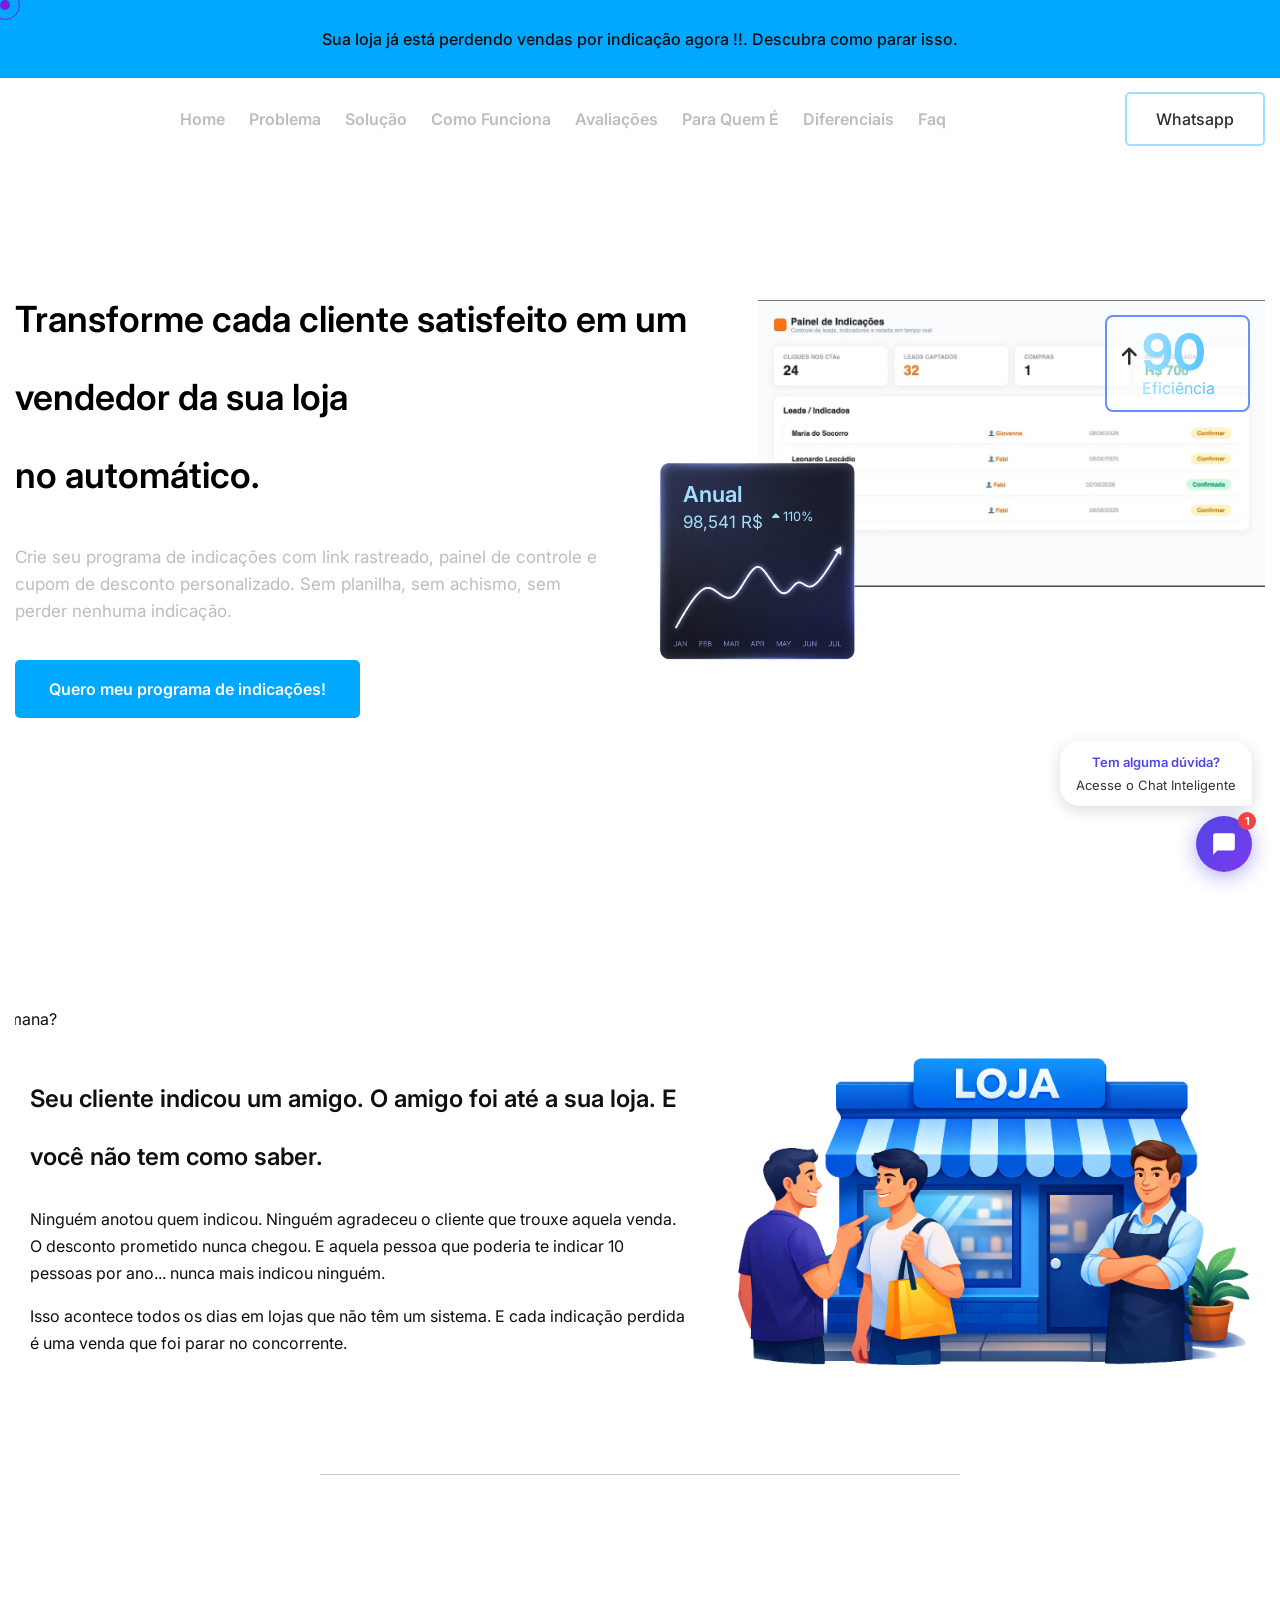
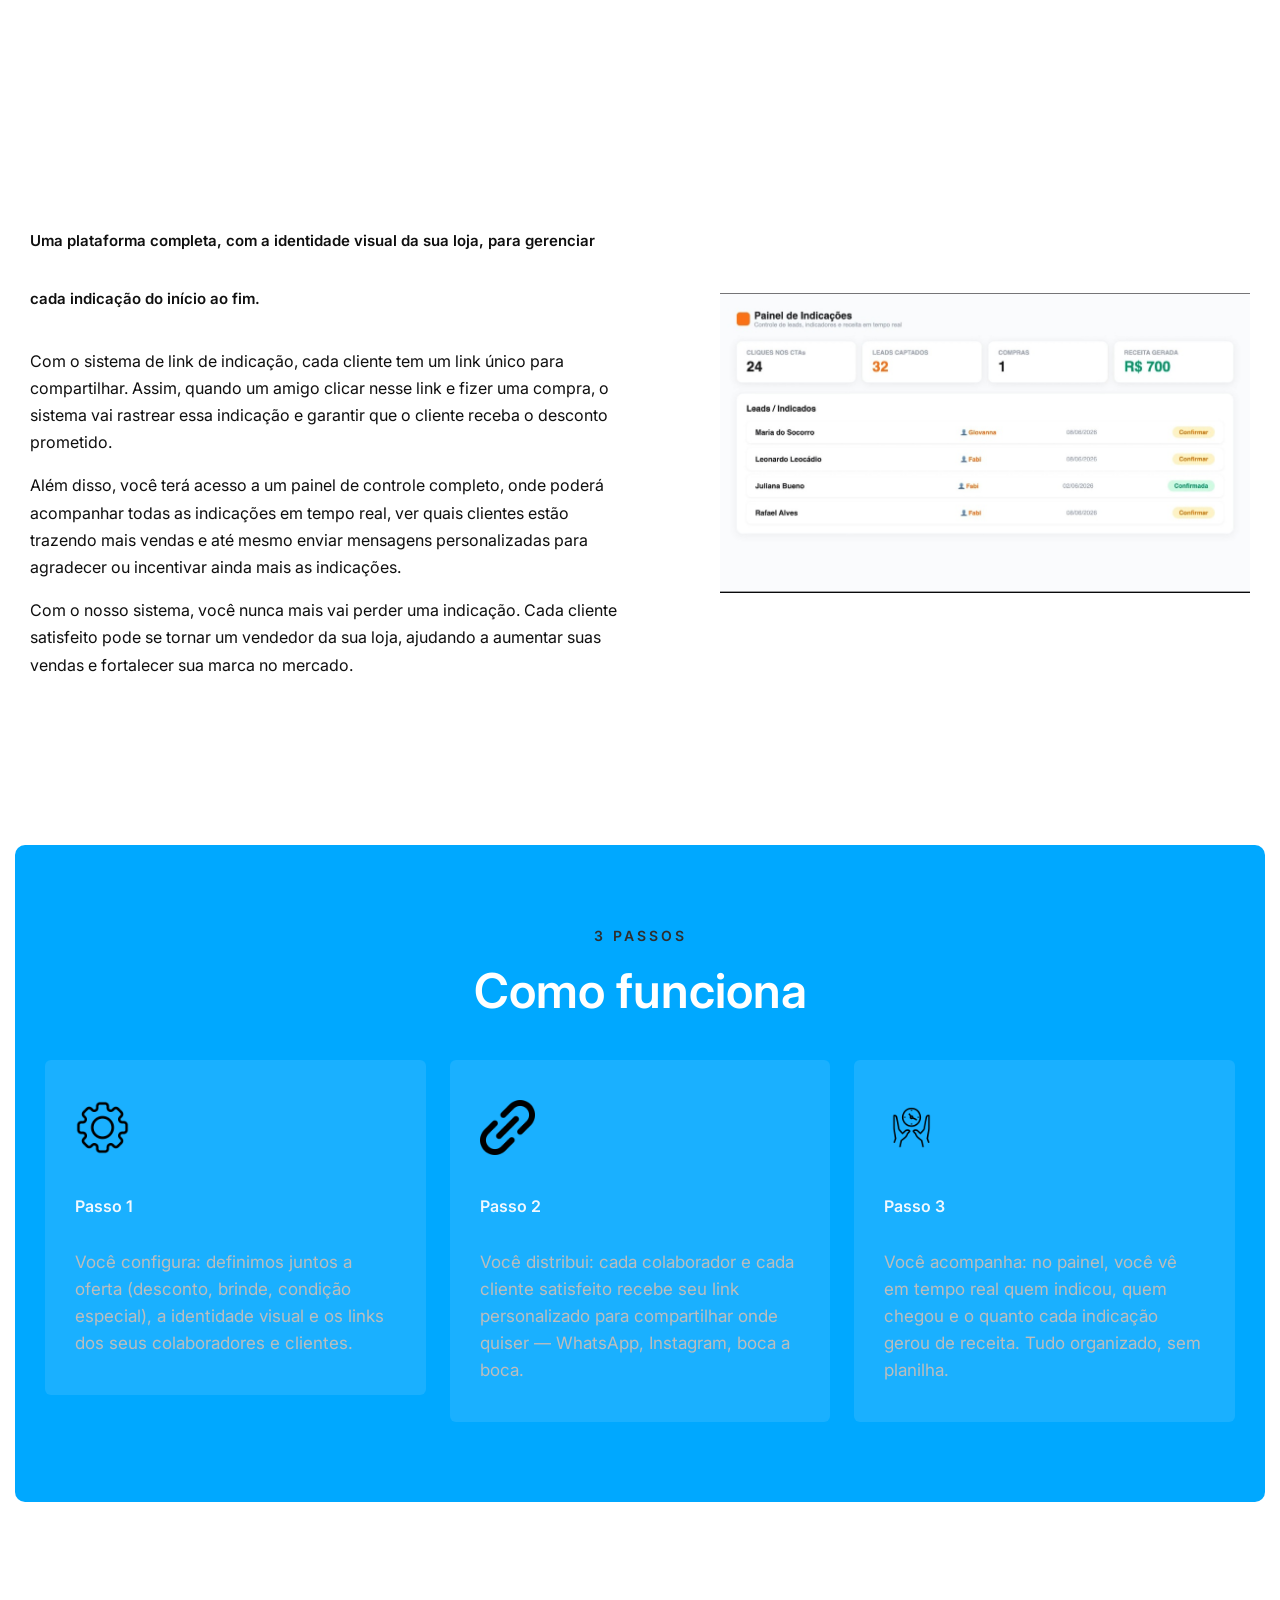
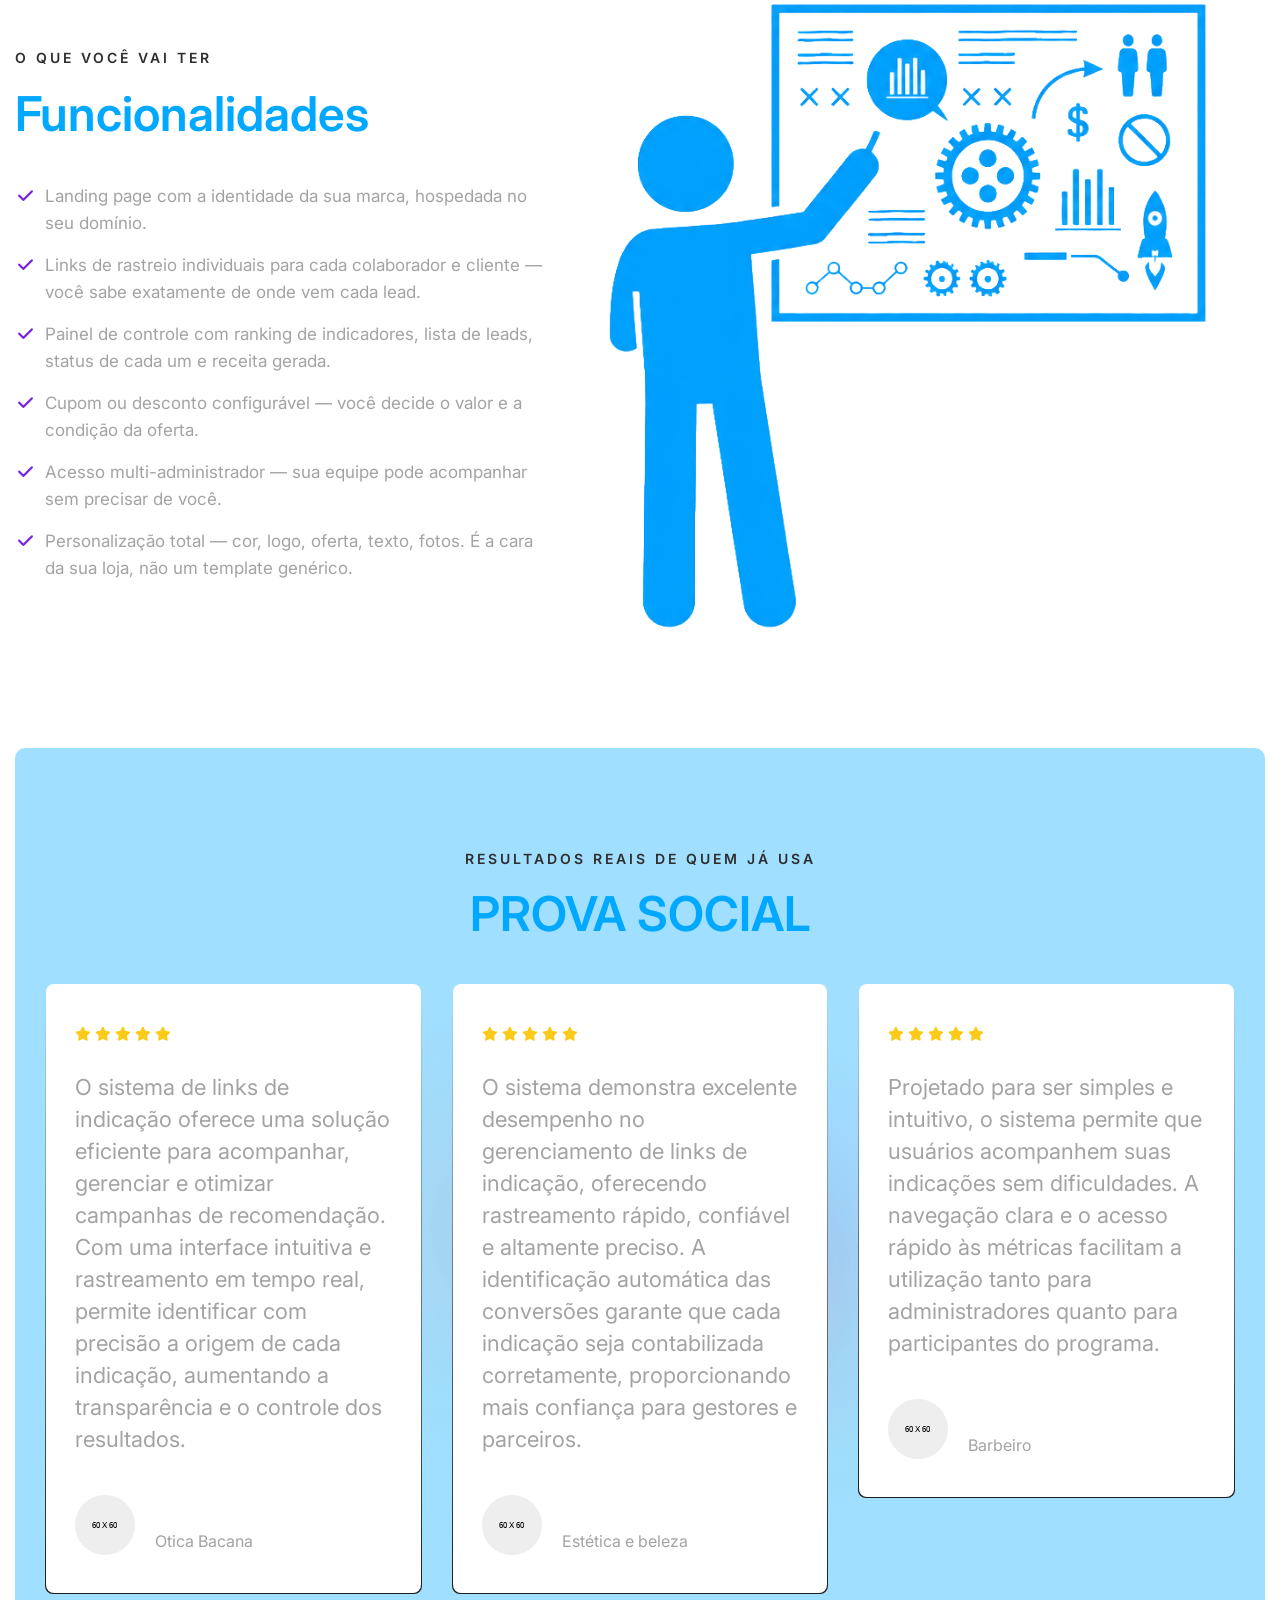
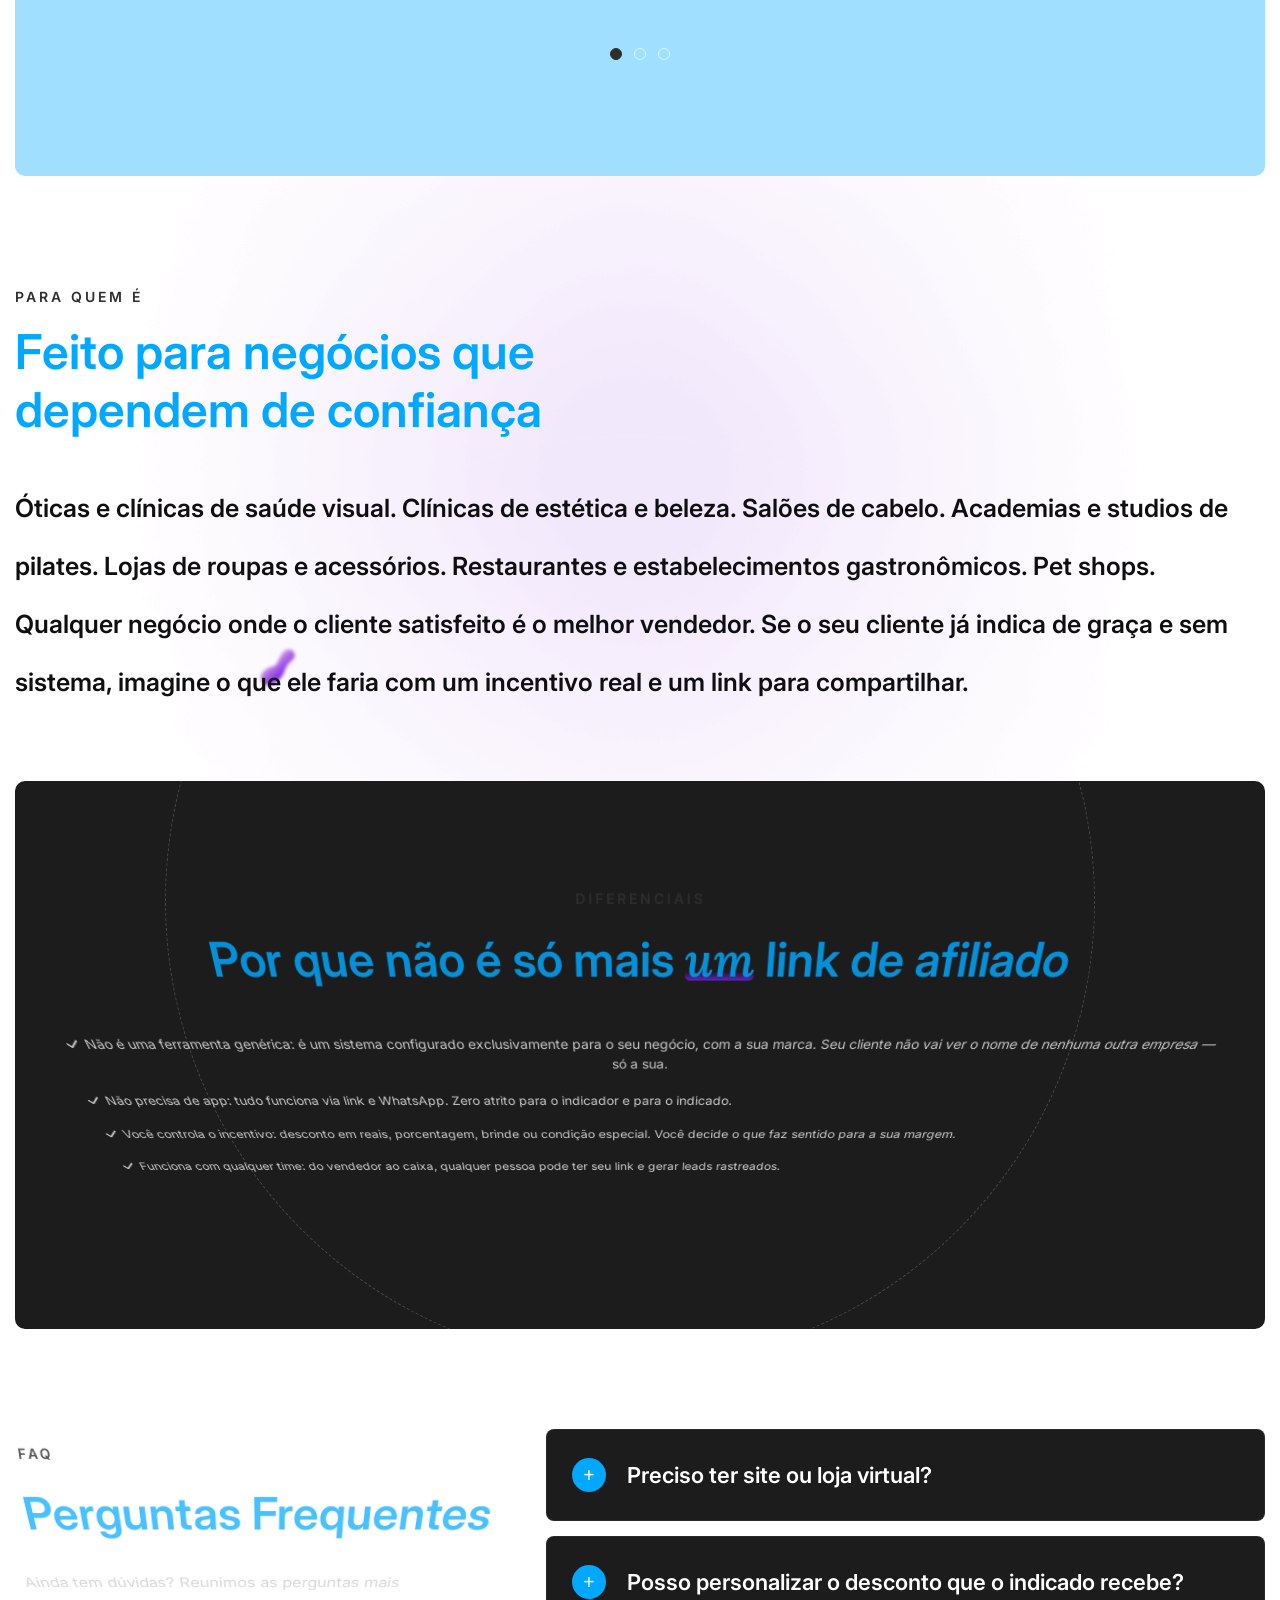
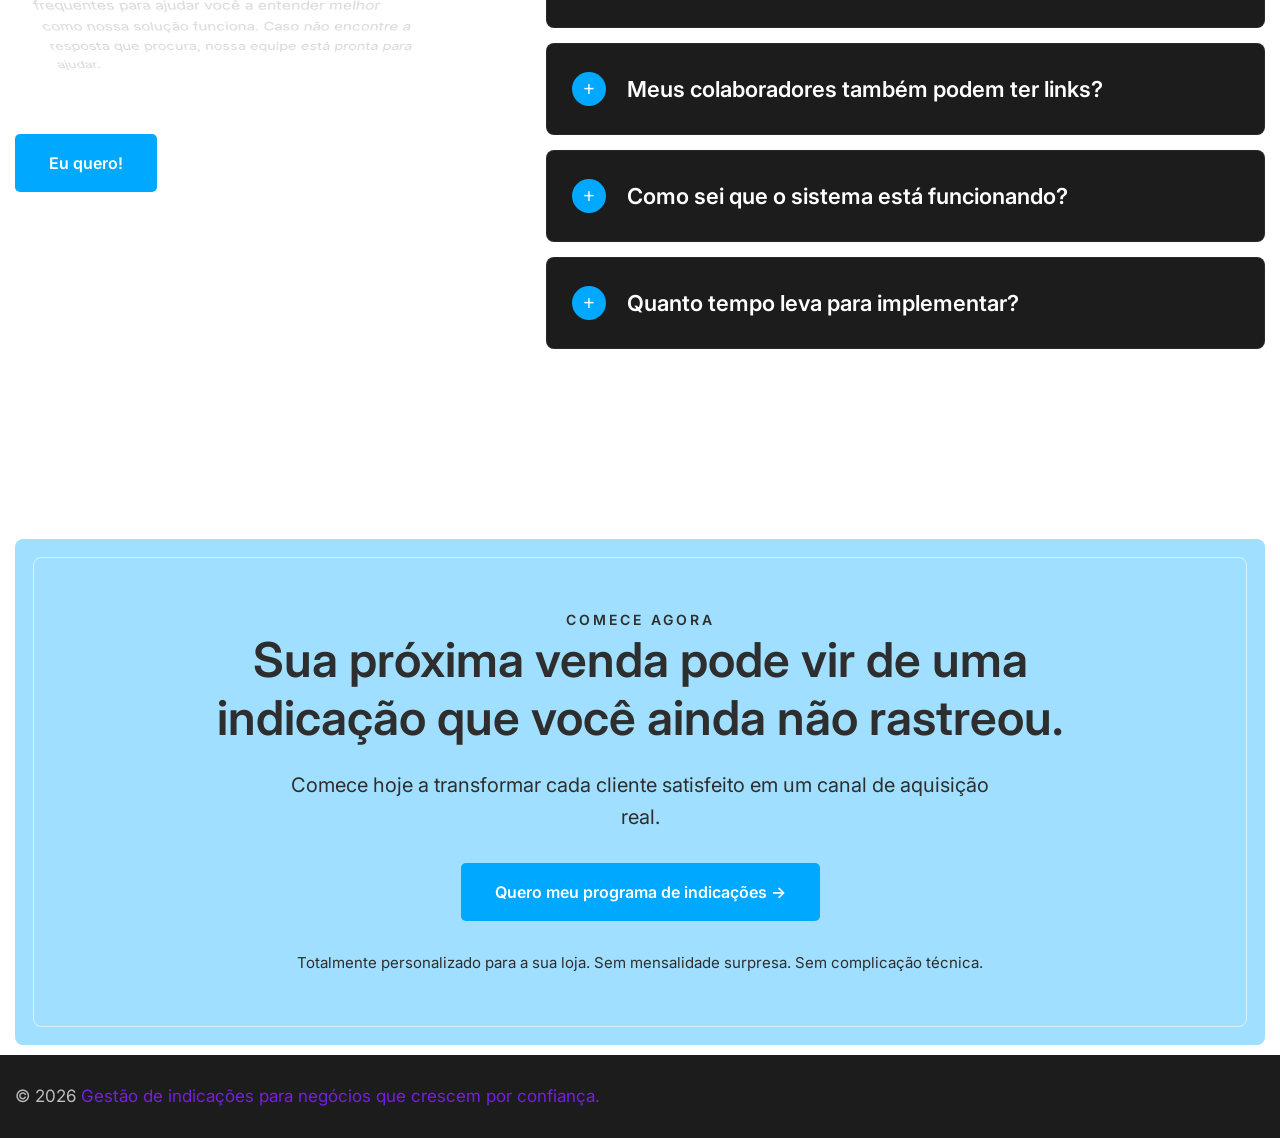
==== index.html @ b270ec52 "ajuste: responsivo" ====
<!DOCTYPE html>
<html lang="pt-br">

<head>
	<meta charset="utf-8">
	<title>LP | Link de indicação</title>
	<!-- Folhas de estilo -->
	<link href="assets/css/bootstrap.css" rel="stylesheet">
	<link href="assets/css/style.css" rel="stylesheet">

	<link href="assets/css/meanmenu.min.css" rel="stylesheet">
	<link href="assets/css/responsive.css" rel="stylesheet">

	<link
		href="https://fonts.googleapis.com/css2?family=Lora:ital,wght@0,400;0,500;0,600;0,700;1,600;1,700&display=swap"
		rel="stylesheet">
	<link href="https://fonts.googleapis.com/css2?family=Inter:wght@300;400;500;600;700;800;900&display=swap"
		rel="stylesheet">



	<!-- Responsivo -->
	<meta http-equiv="X-UA-Compatible" content="IE=edge">
	<meta name="viewport" content="width=device-width, initial-scale=1.0, maximum-scale=1.0, user-scalable=0">
	<link rel="stylesheet" href="assets/css/estilo.css">
	<link rel="stylesheet" href="assets/css/responsivo-custom.css">

</head>

<body>


	<div class="page-wrapper">

		<!-- Cursor -->
		<div class="cursor"></div>
		<div class="cursor-follower"></div>
		<!-- Fim do cursor -->

		<!-- Pre-carregador -->
		<div class="loader-wrap">
			<div class="preloader">
				<div class="preloader-close">x</div>
				<div id="handle-preloader" class="handle-preloader">
					<div class="animation-preloader">
						<div class="txt-loading">
							<span data-text-preloader="L" class="letters-loading">B</span>
							<span data-text-preloader="O" class="letters-loading">E</span>
							<span data-text-preloader="A" class="letters-loading">M</span>
							<span data-text-preloader="D" class="letters-loading">-</span>
							<span data-text-preloader="I" class="letters-loading">V</span>
							<span data-text-preloader="N" class="letters-loading">I</span>
							<span data-text-preloader="G" class="letters-loading">N</span>
							<span data-text-preloader="G" class="letters-loading">D</span>
							<span data-text-preloader="G" class="letters-loading">O</span>
						</div>
					</div>
				</div>
			</div>
		</div>
		<!-- Fim do pre-carregador -->

		<!-- Cabecalho principal -->
		<header class="main-header header-style-one">
			<div class="anuncio">
				<h2>Sua loja já está perdendo vendas por indicação agora !!. Descubra como parar isso.</h2>
			</div>
			<!-- Parte inferior do cabecalho -->
			<div class="header-lower">
				<div class="auto-container">
					<div class="inner-container">
						<div class="d-flex justify-content-between align-items-center flex-wrap">

							<div class="logo-box">
								<div class="logo"><a href="index.html"><img src="" alt="" title=""></a></div>
							</div>

							<div class="nav-outer d-flex flex-wrap">
								<!-- Menu principal -->
								<nav class="main-menu navbar-expand-md">
									<div class="navbar-header">
										<!-- Botao alternador -->
										<button class="navbar-toggler" type="button" data-toggle="collapse"
											data-target="#navbarSupportedContent" aria-controls="navbarSupportedContent"
											aria-expanded="false" aria-label="Toggle navigation">
											<span class="icon-bar"></span>
											<span class="icon-bar"></span>
											<span class="icon-bar"></span>
										</button>
									</div>

									<div class="navbar-collapse collapse clearfix" id="navbarSupportedContent">
										<ul class="navigation clearfix">

											<li><a href="#slider-one">Home</a></li>
											<li><a href="#problema">Problema</a>
											</li>
											<li><a href="#solucao">Solução</a>
											</li>
											<li><a href="#como-funciona">Como funciona</a>

											</li>
											<li><a href="#avaliacoes">Avaliações</a></li>
											<li><a href="#para-quem">Para quem é</a></li>
											<li><a href="#diferenciais">Diferenciais</a></li>
											<li><a href="#faq">Faq</a></li>

										</ul>
									</div>
								</nav>
							</div>

							<!-- Fim do menu principal -->
							<div class="outer-box d-flex align-items-center flex-wrap">




								<!-- Caixa do botao -->
								<div class="main-header_buttons">
									<a href="#" class="template-btn btn-style-two">
										<span class="btn-wrap">
											<span class="text-one">Whatsapp</span>
											<span class="text-two">Whatsapp</span>
										</span>
									</a>

								</div>

								<!-- Alternador da navegacao mobile -->
								<div class="mobile-nav-toggler">
									<svg xmlns="http://www.w3.org/2000/svg" class="icon icon-tabler icon-tabler-menu-2"
										width="24" height="24" viewBox="0 0 24 24" stroke-width="1.5"
										stroke="currentColor" fill="none" stroke-linecap="round"
										stroke-linejoin="round">
										<path stroke="none" d="M0 0h24v24H0z" fill="none" />
										<path d="M4 6l16 0" />
										<path d="M4 12l16 0" />
										<path d="M4 18l16 0" />
									</svg>
								</div>

							</div>

						</div>
					</div>
				</div>
			</div>
			<!-- Fim da parte inferior do cabecalho -->

			<!-- Menu mobile -->
			<div class="mobile-menu">
				<div class="menu-backdrop"></div>
				<div class="close-btn"><span class="icon fa-solid fa-xmark fa-fw"></span></div>

				<nav class="menu-box">
					<div class="nav-logo"><a href="index.html"><img src="assets/images/mobile-logo.svg" alt=""
								title=""></a></div>
					<div class="menu-outer">
						<!-- O menu sera inserido automaticamente via JavaScript / Mesmo menu do cabecalho -->
					</div>
				</nav>
			</div>
			<!-- Fim do menu mobile -->

		</header>
		<!-- Fim do cabecalho principal -->

		
		<!-- Slider um -->
		<section id="slider-one" class="slider-one">
			<div class="background-fundo">


				<div class="main-slider swiper-container">
					<div class="swiper-wrapper">
						<!-- Slide -->
						<div class="swiper-slide">

							<div class="auto-container">
								<div class="row clearfix">
									<!-- Coluna de conteudo -->
									<div class="slider-one_content col-lg-7 col-md-12 col-sm-12">
										<div class="slider-one_content-inner">

											<h1 class="slider-one_heading">Transforme cada cliente satisfeito em um
												vendedor da sua loja <br>no automático.</h1>
											<div class="slider-one_text">Crie seu programa de indicações com link
												rastreado, painel de controle e cupom de desconto personalizado.
												Sem planilha, sem achismo, sem perder nenhuma indicação.</div>
											<div class="slider-one_button d-flex align-items-center flex-wrap">
												<a href="about.html" class="template-btn btn-style-one">
													<span class="btn-wrap">
														<span class="text-one">Quero meu programa de indicações!</span>
														<span class="text-two">Quero meu programa de indicações!</span>
													</span>
												</a>

											</div>
										</div>
									</div>
									<!-- Coluna de imagem -->
									<div class="slider-one_image-column col-lg-5 col-md-12 col-sm-12">

										<div class="slider-one_image-outer">

											<!-- Percentual do slider um -->
											<div class="slider-one_percentage">
												<i class="fa-solid fa-arrow-up fa-fw"></i>
												<div class="slider-one_percent">90<sub>%</sub></div>
												<div class="slider-one_percentage-text">Eficiência</div>
											</div>
											<div class="slider-one_graph">
												<div class="slider-one_graph-title">Anual <span>98,541 R$ <sup><i
																class="fa-solid fa-caret-up fa-fw"></i>110%</sup></span>
												</div>
												<img class="img-hero" src="assets/images/main-slider/grafico.png"
													alt="" />
											</div>
											<div class="slider-one_image">
												<img src="assets/images/dashboard2.jpg" alt="" />
											</div>
										</div>
									</div>
								</div>

							</div>
						</div>

					</div>
		</section>
		<!-- Fim da secao principal do slider -->

		<!-- Servicos um -->

		<section id="problema" class="problema">
			<header class="problema-header">
				<h2>O problema</h2>
				<p>Você sabe quantas indicações sua loja perdeu essa semana?</p>
			</header>
			<div class="problema-all">
				<div class="cont-problema">
					<h2>Seu cliente indicou um amigo. O amigo foi até a sua loja. E você não tem como saber.</h2>
					<p>Ninguém anotou quem indicou. Ninguém agradeceu o cliente que trouxe aquela venda. O desconto
						prometido nunca chegou. E aquela pessoa que poderia te indicar 10 pessoas por ano... nunca
						mais indicou ninguém.</p>
					<p>Isso acontece todos os dias em lojas que não têm um sistema. E cada indicação perdida é uma
						venda que foi parar no concorrente.</p>
				</div>

				<img class="icon-loja" src="assets/images/icon-loja-problema.png" alt="">
			</div>


		</section>

		<!-- Fim de servicos um -->
		<div class="linha-conteiner">
			<hr class="linha">
		</div>
		<!-- Sobre um -->
		<section id="solucao" class="solucao">
			<header class="solucao-header">
				<h2>A Solução</h2>
				<p>Apresetando o sistema de link de indicação</p>
			</header>
			<div class="solucao-all">

				<div class="cont-solucao">
					<h2>Uma plataforma completa, com a identidade visual da sua loja, para gerenciar cada indicação do
						início ao fim.</h2>

					<p>Com o sistema de link de indicação, cada cliente tem um link único para compartilhar. Assim,
						quando um amigo clicar nesse link e fizer uma compra, o sistema vai rastrear essa indicação e
						garantir que o cliente receba o desconto prometido.</p>
					<p>Além disso, você terá acesso a um painel de controle completo, onde poderá acompanhar todas as
						indicações em tempo real, ver quais clientes estão trazendo mais vendas e até mesmo enviar
						mensagens personalizadas para agradecer ou incentivar ainda mais as indicações.</p>
					<p>Com o nosso sistema, você nunca mais vai perder uma indicação. Cada cliente satisfeito pode se
						tornar um vendedor da sua loja, ajudando a aumentar suas vendas e fortalecer sua marca no
						mercado.</p>


				</div>


				<img class="img-soluc" src="assets/images/dashboard2.jpg" alt="">
			</div>
		</section>
		<!-- Fim de sobre um -->

		<!-- Escolha um -->


		<section id="como-funciona" class="choose-one">
			<div class="auto-container">
				<div class="inner-container">
					<!-- Titulo da secao -->
					<div class="sec-title light centered">
						<div class="sec-title_title">3 passos</div>
						<h2 class="sec-title_heading">Como funciona</h2>
					</div>
					<div class="row clearfix">

						<!-- Bloco de contador um -->
						<div class="counter-block_one col-lg-4 col-md-6 col-sm-12">
							<div class="counter-block_one-inner wow fadeInLeft" data-wow-delay="0ms"
								data-wow-duration="1500ms">
								<div class="counter-block_one-icon fa-brands fa-instagram fa-fw"><img
										src="assets/images/config.png" alt=""></div>
								<div class="counter-block_one-count">
									<h2>Passo 1</h2>
								</div>
								<div class="counter-block_one-text">Você configura: definimos juntos a oferta (desconto,
									brinde, condição especial), a identidade visual e os links dos seus colaboradores e
									clientes.</div>
							</div>
						</div>

						<!-- Bloco de contador um -->
						<div class="counter-block_one col-lg-4 col-md-6 col-sm-12">
							<div class="counter-block_one-inner wow fadeInLeft" data-wow-delay="150ms"
								data-wow-duration="1500ms">
								<div class="counter-block_one-icon fa-brands fa-instagram fa-fw"><img
										src="assets/images/link.png" alt=""></div>
								<div class="counter-block_one-count">
									<h2>Passo 2</h2>
								</div>
								<div class="counter-block_one-text">Você distribui: cada colaborador e cada cliente
									satisfeito recebe seu link personalizado para compartilhar onde quiser — WhatsApp,
									Instagram, boca a boca.</div>
							</div>
						</div>

						<!-- Bloco de contador um -->
						<div class="counter-block_one col-lg-4 col-md-6 col-sm-12">
							<div class="counter-block_one-inner wow fadeInLeft" data-wow-delay="300ms"
								data-wow-duration="1500ms">
								<div class="counter-block_one-icon fa-brands fa-instagram fa-fw"><img
										src="assets/images/clock.png" alt=""></div>
								<div class="counter-block_one-count">
									<h2>Passo 3</h2>
								</div>
								<div class="counter-block_one-text">Você acompanha: no painel, você vê em
									tempo real quem indicou, quem chegou e o quanto cada indicação gerou de receita.
									Tudo organizado, sem planilha.
								</div>
							</div>
						</div>

					</div>
				</div>
			</div>
		</section>
		<!-- Fim de escolha um -->

		<!-- Resposta um -->
		<section class="answer-one">
			<div class="auto-container">
				<div class="row clearfix">

					<!-- Coluna de abas -->
					<div class="answer-one_title-column col-lg-5 col-md-12 col-sm-12">
						<div class="answer-one_title-outer">
							<!-- Titulo da secao -->
							<div class="sec-title title-anim">
								<div class="sec-title_title">O que você vai ter</div>
								<h2 class="sec-title_heading">Funcionalidades</h2>
							</div>
							<ul class="answer-one_list">
								<li><i class="fa-solid fa-check fa-fw"></i>Landing page com a identidade da sua marca,
									hospedada no seu domínio.</li>
								<li><i class="fa-solid fa-check fa-fw"></i>Links de rastreio individuais para cada
									colaborador e cliente — você sabe exatamente de onde vem cada lead.
								</li>
								<li><i class="fa-solid fa-check fa-fw"></i>Painel de controle com ranking de
									indicadores, lista de leads, status de cada um e receita gerada.</li>
								<li><i class="fa-solid fa-check fa-fw"></i>Cupom ou desconto configurável — você decide
									o valor e a condição da oferta.</li>
								<li><i class="fa-solid fa-check fa-fw"></i>Acesso multi-administrador — sua equipe pode
									acompanhar sem precisar de você.</li>
								<li><i class="fa-solid fa-check fa-fw"></i>Personalização total — cor, logo, oferta,
									texto, fotos. É a cara da sua loja, não um template genérico.
								</li>
							</ul>

						</div>
					</div>

					<!-- Coluna de abas -->
					<div class="answer-one_content-column col-lg-7 col-md-12 col-sm-12">
						<div class="answer-one_content-outer">

							<div class="answer-one_image">
								<img src="assets/images/funcionalidades.png" alt="" />
							</div>
						</div>
					</div>

				</div>

			</div>


		</section>
		<!-- Fim de resposta um -->

		<!-- Depoimento um -->
		<section id="avaliacoes" class="testimonial-one">
			<div class="auto-container">
				<div class="inner-container"
					style="background-image:url(assets/images/background/testimonial-one_bg.png)">
					<!-- Titulo da secao -->
					<div class="sec-title centered">
						<div class="sec-title_title">Resultados reais de quem já usa</div>
						<h2 class="sec-title_heading">PROVA SOCIAL</span></h2>
					</div>
					<div class="three-item_carousel swiper-container">
						<div class="swiper-wrapper">

							<!-- Slide -->
							<div class="swiper-slide">
								<!-- Bloco de depoimento um -->
								<div class="testimonial-block_one">
									<div class="testimonial-block_one-inner">
										<div class="testimonial-block_one-rating">
											<span class="fa fa-star"></span>
											<span class="fa fa-star"></span>
											<span class="fa fa-star"></span>
											<span class="fa fa-star"></span>
											<span class="fa fa-star"></span>
										</div>
										<div class="testimonial-block_one-text">O sistema de links de indicação oferece
											uma solução eficiente para acompanhar, gerenciar e otimizar campanhas de
											recomendação. Com uma interface intuitiva e rastreamento em tempo real,
											permite identificar com precisão a origem de cada indicação, aumentando a
											transparência e o controle dos resultados.</div>
										<div class="testimonial-block_one-author_box">
											<div class="testimonial-block_one-author-image">
												<img src="assets/images/resource/author-2.png" alt="" />
											</div>
											Laura M. <span>Otica Bacana</span>
										</div>
									</div>
								</div>
							</div>

							<!-- Slide -->
							<div class="swiper-slide">
								<!-- Bloco de depoimento um -->
								<div class="testimonial-block_one">
									<div class="testimonial-block_one-inner">
										<div class="testimonial-block_one-rating">
											<span class="fa fa-star"></span>
											<span class="fa fa-star"></span>
											<span class="fa fa-star"></span>
											<span class="fa fa-star"></span>
											<span class="fa fa-star"></span>
										</div>
										<div class="testimonial-block_one-text">O sistema demonstra excelente desempenho
											no gerenciamento de links de indicação, oferecendo rastreamento rápido,
											confiável e altamente preciso. A identificação automática das conversões
											garante que cada indicação seja contabilizada corretamente, proporcionando
											mais confiança para gestores e parceiros.</div>
										<div class="testimonial-block_one-author_box">
											<div class="testimonial-block_one-author-image">
												<img src="assets/images/resource/author-3.png" alt="" />
											</div>
											Mirian Silva<span>Estética e beleza</span>
										</div>
									</div>
								</div>
							</div>

							<!-- Slide -->
							<div class="swiper-slide">
								<!-- Bloco de depoimento um -->
								<div class="testimonial-block_one">
									<div class="testimonial-block_one-inner">
										<div class="testimonial-block_one-rating">
											<span class="fa fa-star"></span>
											<span class="fa fa-star"></span>
											<span class="fa fa-star"></span>
											<span class="fa fa-star"></span>
											<span class="fa fa-star"></span>
										</div>
										<div class="testimonial-block_one-text">Projetado para ser simples e intuitivo,
											o sistema permite que usuários acompanhem suas indicações sem dificuldades.
											A navegação clara e o acesso rápido às métricas facilitam a utilização tanto
											para administradores quanto para participantes do programa.</div>
										<div class="testimonial-block_one-author_box">
											<div class="testimonial-block_one-author-image">
												<img src="assets/images/resource/author-4.png" alt="" />
											</div>
											Arthur S. <span>Barbeiro</span>
										</div>
									</div>
								</div>
							</div>

						</div>

						<!-- Se precisarmos de paginacao -->
						<div class="three-item_carousel-pagination"></div>

					</div>

				</div>
			</div>
		</section>
		<!-- Fim de depoimento um -->

		<!-- Etapas um -->
		<section id="para-quem" class="steps-one">
			<div class="steps-one_bg" style="background-image:url(assets/images/background/step-1_bg.png)"></div>
			<div class="steps-one_icon" style="background-image:url(assets/images/icons/step.png)"></div>
			<div class="auto-container">
				<div class="inner-container">
					<div class="circle-layer"></div>
					<div class="dots-layer">
						<span class="dot-one"></span>
						<span class="dot-two"></span>
					</div>

					<!-- Titulo da secao -->
					<div class="sec-title">
						<div class="sec-title_title">PARA QUEM É</div>
						<h2 class="sec-title_heading">Feito para negócios que <br>dependem de confiança</h2>
					</div>

					<div class="conteudo-steps">
						<h2>Óticas e clínicas de saúde visual. Clínicas de estética e beleza. Salões de cabelo.
							Academias e studios de pilates. Lojas de roupas e acessórios. Restaurantes e
							estabelecimentos gastronômicos. Pet shops. Qualquer negócio onde o cliente satisfeito é o
							melhor vendedor.

							Se o seu cliente já indica de graça e sem sistema, imagine o que ele faria com um incentivo
							real e um link para compartilhar.
						</h2>
					</div>


				</div>
			</div>
		</section>
		<!-- Fim de etapas um -->

		<!-- Precos um -->
		<section id="diferenciais" class="price-one">

			<div class="auto-container">
				<div class="inner-container">
					<!-- Titulo da secao -->
					<div class="sec-title title-anim centered">
						<div class="sec-title_title">Diferenciais</div>
						<h2 class="sec-title_heading">Por que não é só mais <span>um</span> link de afiliado</h2>

						<ul class="lista-price">
							<li><i class="fa-solid fa-check fa-fw"></i> Não é uma ferramenta genérica: é um sistema
								configurado exclusivamente para o seu negócio, com a sua marca. Seu cliente não vai ver
								o nome de nenhuma outra empresa — só a sua.</li>
							<li><i class="fa-solid fa-check fa-fw"></i> Não precisa de app: tudo funciona via link e
								WhatsApp. Zero atrito para o indicador e para o indicado.</li>
							<li><i class="fa-solid fa-check fa-fw"></i> Você controla o incentivo: desconto em reais,
								porcentagem, brinde ou condição especial. Você decide o que faz sentido para a sua
								margem.</li>
							<li><i class="fa-solid fa-check fa-fw"></i> Funciona com qualquer time: do vendedor ao
								caixa, qualquer pessoa pode ter seu link e gerar leads rastreados.</li>
						</ul>
					</div>
					<div class="pricing-tabs tabs-box">



					</div>
				</div>
			</div>
		</section>
		<!-- Fim de precos um -->

		<!-- FAQ um -->
		<section id="faq" class="faq-one">

			<div class="auto-container">
				<div class="row clearfix">

					<!-- Coluna de abas -->
					<div class="faq-one_title-column col-lg-5 col-md-12 col-sm-12">
						<div class="faq-one_title-outer">
							<!-- Titulo da secao -->
							<div class="sec-title title-anim">
								<div class="sec-title_title">faq</div>
								<h2 class="sec-title_heading">Perguntas Frequentes</h2>
								<div class="sec-title_text">Ainda tem dúvidas?
									Reunimos as perguntas mais frequentes para ajudar você a entender melhor como nossa
									solução funciona. Caso não encontre a resposta que procura, nossa equipe está pronta
									para ajudar.</div>
							</div>
							<div class="faq-one_button">
								<a href="contact.html" class="template-btn btn-style-one">
									<span class="btn-wrap">
										<span class="text-one">Eu quero!</span>
										<span class="text-two">Eu quero!</span>
									</span>
								</a>
							</div>
						</div>
					</div>

					<!-- Coluna do acordeao -->
					<div class="faq-one_accordian-column col-lg-7 col-md-12 col-sm-12">
						<div class="faq-one_accordian-outer">

							<!-- Caixa do acordeao -->
							<ul class="accordion-box_two">

								<!-- Bloco -->
								<li class="accordion block">
									<div class="acc-btn">
										<div class="icon-outer"><span
												class="icon icon-plus fa-solid fa-plus fa-fw"></span></div>Preciso ter
										site ou loja virtual?
									</div>
									<div class="acc-content">
										<div class="content">
											<div class="text">Não. A plataforma funciona de forma independente, com uma
												página exclusiva para o seu programa de indicações.</div>
										</div>
									</div>
								</li>

								<!-- Bloco -->
								<li class="accordion block">
									<div class="acc-btn">
										<div class="icon-outer"><span
												class="icon icon-plus fa-solid fa-plus fa-fw"></span></div>Posso
										personalizar o desconto que o indicado recebe?
									</div>
									<div class="acc-content">
										<div class="content">
											<div class="text">Sim. Você define o valor, a condição e quando o desconto é
												válido.</div>
										</div>
									</div>
								</li>

								<!-- Bloco -->
								<li class="accordion block">
									<div class="acc-btn">
										<div class="icon-outer"><span
												class="icon icon-plus fa-solid fa-plus fa-fw"></span></div>Meus
										colaboradores também podem ter links?
									</div>
									<div class="acc-content">
										<div class="content">
											<div class="text">Sim. Você pode criar links separados para clientes e para
												cada membro da equipe, monitorando quem gera mais resultado.</div>
										</div>
									</div>
								</li>

								<li class="accordion block">
									<div class="acc-btn">
										<div class="icon-outer"><span
												class="icon icon-plus fa-solid fa-plus fa-fw"></span></div>Como sei que
										o sistema está funcionando?
									</div>
									<div class="acc-content">
										<div class="content">
											<div class="text">Você acompanha em tempo real pelo painel: visualizações,
												leads captados, conversões e receita atribuída a cada indicação.
											</div>
										</div>
									</div>
								</li>

								<li class="accordion block">
									<div class="acc-btn">
										<div class="icon-outer"><span
												class="icon icon-plus fa-solid fa-plus fa-fw"></span></div>Quanto tempo
										leva para implementar?
									</div>
									<div class="acc-content">
										<div class="content">
											<div class="text">A configuração inicial leva entre 1 e 3 dias úteis. Após
												isso, o sistema está rodando.

											</div>
										</div>
									</div>
								</li>



							</ul>

						</div>
					</div>

				</div>
			</div>
		</section>
		<!-- Fim de FAQ um -->

		<!-- CTA final -->
		<section class="cta-final">
			<div class="auto-container">
				<div class="cta-final_inner">
					<div class="sec-title centered">
						<div class="sec-title_title">Comece agora</div>
						<h2 class="sec-title_heading">Sua pr&oacute;xima venda pode vir de uma indica&ccedil;&atilde;o
							que voc&ecirc; ainda n&atilde;o rastreou.</h2>
						<div class="cta-final_text">Comece hoje a transformar cada cliente satisfeito em um canal de
							aquisi&ccedil;&atilde;o real.</div>
					</div>
					<a href="contact.html" class="template-btn btn-style-one">
						<span class="btn-wrap">
							<span class="text-one">Quero meu programa de indica&ccedil;&otilde;es &rarr;</span>
							<span class="text-two">Quero meu programa de indica&ccedil;&otilde;es &rarr;</span>
						</span>
					</a>
					<div class="cta-final_micro">Totalmente personalizado para a sua loja. Sem mensalidade surpresa. Sem
						complica&ccedil;&atilde;o t&eacute;cnica.</div>
				</div>
			</div>
		</section>
		<!-- Fim da CTA final -->


		<!-- Rodape principal -->
		<footer class="main-footer">

			<div class="footer-bottom">
				<div class="auto-container">
					<div class="inner-container d-flex justify-content-between align-items-center flex-wrap">

						<div class="footer-copyright">&copy; 2026 <a href="index.html">Gestão de indicações para
								negócios que crescem por confiança.</a>
						</div>


					</div>
				</div>
			</div>
		</footer>


	</div>
	<!-- Fim do wrapper da pagina -->

	<div class="progress-wrap">
		<svg class="progress-circle svg-content" width="100%" height="100%" viewBox="-1 -1 102 102">
			<path d="M50,1 a49,49 0 0,1 0,98 a49,49 0 0,1 0,-98" />
		</svg>
	</div>

	<script src="assets/js/jquery.js"></script>
	<script src="assets/js/popper.min.js"></script>
	<script src="assets/js/bootstrap.min.js"></script>
	<script src="assets/js/appear.js"></script>
	<script src="assets/js/parallax.min.js"></script>
	<script src="assets/js/tilt.jquery.min.js"></script>
	<script src="assets/js/jquery.paroller.min.js"></script>
	<script src="assets/js/wow.js"></script>
	<script src="assets/js/swiper.min.js"></script>
	<script src="assets/js/backtotop.js"></script>
	<script src="assets/js/odometer.js"></script>
	<script src="assets/js/parallax-scroll.js"></script>

	<script src="assets/js/gsap.min.js"></script>
	<script src="assets/js/SplitText.min.js"></script>
	<script src="assets/js/ScrollTrigger.min.js"></script>
	<script src="assets/js/ScrollToPlugin.min.js"></script>
	<script src="assets/js/ScrollSmoother.min.js"></script>

	<script src="assets/js/touchspin.js"></script>
	<script src="assets/js/jquery.marquee.min.js"></script>
	<script src="assets/js/magnific-popup.min.js"></script>
	<script src="assets/js/nav-tool.js"></script>
	<script src="assets/js/jquery-ui.js"></script>
	<script src="assets/js/element-in-view.js"></script>
	<script src="assets/js/script.js"></script>

	<!--[if lt IE 9]><script src="https://cdnjs.cloudflare.com/ajax/libs/html5shiv/3.7.3/html5shiv.js"></script><![endif]-->
	<!--[if lt IE 9]><script src="js/respond.js"></script><![endif]-->

	<!-- Chatbot Widget -->
	<link rel="stylesheet" href="assets/css/chatbot.css">
	<script src="assets/js/chatbot.js"></script>

</body>

</html>
---- assets/css/style.css ----
/* Braine Digital Agency Business HTML-5 Template */

/************ TABLE OF CONTENTS ***************
1. Fonts
2. Reset
3. Global
4. Main Header / Two / Three
5. Slider One / Two
6. Services One
7. About One
8. Choose One / Two
9. Answer One
10. Testimonial One / Two / Three
11. Steps One
12. Price One / Two
13. Faq One / Two
14. Social One
15. News One / Two
16. CTA One / Two / Three / Four
17. Main Footer
18. Banner One
19. Assistance One
20. LiveChat One
21. Counter One
22. Conversation One
23. Clients One
24. Order One
25. Tools One
26. Price Two
27. Community One
28. Members One
29. Data One
30. Page Title
31. Story One
32. Value One
33. Team One
34. Login
35. Register
36. Forgot Password
37. Team Detail
38. Service Detail
39. Our Blog
40. Blog Widgets
41. Blog Classic
42. Blog Detail
43. Comments Form
44. Comments Box
45. Not Found
46. Contact Info
47. Contact Form
48. Map

**********************************************/

/* 

	font-family: 'Inter', sans-serif;

*/

/*** 

====================================================================
	Attachment Css Files
====================================================================

***/

@import url('global.css');
@import url('header.css');
@import url('footer.css');
@import url('animate.css');
@import url('jquery-ui.css');
@import url('swiper.min.css');
@import url('icomoon-style.css');
@import url('font-awesome.css');
@import url('custom-animate.css');
@import url('magnific-popup.css');
@import url('odometer-theme-default.css');
@import url('jquery.bootstrap-touchspin.css');

/*** 

====================================================================
	Main Slider
====================================================================

***/

.slider-one {
	position: relative;
}



.slider-one .swiper-slide {
	position: relative;
	overflow: hidden;
	padding: 200px 0px 380px;
}

.slider-one_pattern {
	position: absolute;
	left: 0px;
	top: 0px;
	right: 0px;
	bottom: 0px;
	z-index: 1;
	background-position: bottom center;
}

.slider-one_pattern-two {
	position: absolute;
	left: 0px;
	z-index: 1;
	bottom: -550px;
	width: 848px;
	height: 1088px;
	background-position: bottom center;
}

.slider-one_pattern-three {
	position: absolute;
	left: -200px;
	top: 80px;
	width: 909px;
	height: 640px;
	background-position: bottom center;
}

.slider-one_pattern-four {
	position: absolute;
	right: 0px;
	top: 0px;
	width: 709px;
	height: 752px;
	background-repeat: no-repeat;
}

.slider-one_author {
	position: absolute;
	left: 30px;
	top: 30px;
	z-index: 1;
}

.slider-one_author i {
	position: relative;
	display: block;
}

.slider-one_author-name {
	position: relative;
	margin-top: 8px;
	font-size: 20px;
	font-weight: 600;
	color: var(--color-four);
}

.slider-one_author-text {
	position: relative;
	font-size: 16px;
	margin-top: 2px;
	font-weight: 400;
	color: var(--color-four);
}

.slider-one_icon {
	position: absolute;
	left: 5%;
	top: 42%;
	width: 36px;
	height: 37px;
}

.slider-one_icon-two {
	position: absolute;
	right: 7%;
	bottom: 30%;
	width: 36px;
	height: 37px;
}

.slider-one_content {
	position: relative;
	z-index: 2;
}

.slider-one_content-inner {
	position: relative;
	margin-top: 80px;


}

.slider-one_title {
	position: relative;
	font-size: 16px;
	font-weight: 500;
	padding: 10px 20px;
	border-radius: 5px;
	color: var(--main-color);
	transition: all 900ms ease;
	-moz-transition: all 900ms ease;
	-webkit-transition: all 900ms ease;
	-ms-transition: all 900ms ease;
	-o-transition: all 900ms ease;
	display: inline-block;
	transition: 1.3s cubic-bezier(0.5, 0.5, 0, 1);
	clip-path: polygon(0% 0%, 0% 0%, 0% 100%, 0% 100%);
	background-color: rgba(var(--main-color-rgb), 0.10);
}

.slider-one_title i {
	position: relative;
	margin-right: 10px;
}

.slider-one .swiper-slide-active .slider-one_title {
	-webkit-transition-delay: 500ms;
	-moz-transition-delay: 500ms;
	-ms-transition-delay: 500ms;
	-o-transition-delay: 500ms;
	transition-delay: 500ms;
	clip-path: polygon(0% 0%, 100% 0%, 100% 100%, 0% 100%);
}

.slider-one_heading {
	margin-top: 25px;
	margin-bottom: 30px;
	color: black;

	transition: all 900ms ease;
	-moz-transition: all 900ms ease;
	-webkit-transition: all 900ms ease;
	-ms-transition: all 900ms ease;
	-o-transition: all 900ms ease;
	transition: 1.3s cubic-bezier(0.5, 0.5, 0, 1);
	clip-path: polygon(0% 0%, 0% 0%, 0% 100%, 0% 100%);
}

.slider-one_heading span {
	position: relative;
	font-weight: 600;
	font-style: italic;
	font-family: 'Lora', serif;
}

.slider-one_heading span::before {
	position: absolute;
	content: '';
	left: 0px;
	bottom: 12px;
	right: 0px;
	z-index: -1;
	height: 12px;
	border-radius: 50px;
	background: var(--main-color);
	background: linear-gradient(to top, var(--main-color) 0%, var(--color-two) 100%);
}

.slider-one .swiper-slide-active .slider-one_heading {
	-webkit-transition-delay: 800ms;
	-moz-transition-delay: 800ms;
	-ms-transition-delay: 800ms;
	-o-transition-delay: 800ms;
	transition-delay: 800ms;
	clip-path: polygon(0% 0%, 100% 0%, 100% 100%, 0% 100%);
}

.slider-one_text {
	position: relative;
	font-size: 17px;
	max-width: 600px;
	line-height: 27px;
	margin-bottom: 35px;
	color: var(--color-three);

	transition: all 900ms ease;
	-moz-transition: all 900ms ease;
	-webkit-transition: all 900ms ease;
	-ms-transition: all 900ms ease;
	-o-transition: all 900ms ease;
	transition: 1.3s cubic-bezier(0.5, 0.5, 0, 1);
	clip-path: polygon(0% 0%, 0% 0%, 0% 100%, 0% 100%);
}

.slider-one .swiper-slide-active .slider-one_text {
	-webkit-transition-delay: 1100ms;
	-moz-transition-delay: 1100ms;
	-ms-transition-delay: 1100ms;
	-o-transition-delay: 1100ms;
	transition-delay: 1100ms;
	clip-path: polygon(0% 0%, 100% 0%, 100% 100%, 0% 100%);
}

.slider-one .slider-one_button {
	position: relative;
	gap: 25px;
	display: inline-block;
	transition: all 900ms ease;
	-moz-transition: all 900ms ease;
	-webkit-transition: all 900ms ease;
	-ms-transition: all 900ms ease;
	-o-transition: all 900ms ease;
	transition: 1.3s cubic-bezier(0.5, 0.5, 0, 1);
	clip-path: polygon(0% 0%, 0% 0%, 0% 100%, 0% 100%);
}

.slider-one .swiper-slide-active .slider-one_button {
	-webkit-transition-delay: 1400ms;
	-moz-transition-delay: 1400ms;
	-ms-transition-delay: 1400ms;
	-o-transition-delay: 1400ms;
	transition-delay: 1400ms;
	clip-path: polygon(0% 0%, 100% 0%, 100% 100%, 0% 100%);
}

.slider-one_video {
	position: relative;
}

.slider-one_video .play-box {
	position: relative;
}

.slider-one_video .play-box:hover .fa {
	color: var(--main-color);
	background-color: var(--white-color);
}

.slider-one_video .play-box .fa {
	position: relative;
	width: 60px;
	height: 60px;
	float: left;
	margin-top: 3px;
	font-size: 18px;
	line-height: 60px;
	border-radius: 50px;
	display: inline-block;
	color: var(--white-color);
	text-align: center !important;
	background-color: var(--main-color);
	transition: all 300ms ease;
	-moz-transition: all 300ms ease;
	-webkit-transition: all 300ms ease;
	-ms-transition: all 300ms ease;
	-o-transition: all 300ms ease;
}

.slider-one_image-column {
	position: relative;
}

.slider-one_image-outer {
	position: relative;
	padding-bottom: 75px;
}

.slider-one_image {
	position: relative;
	transition: all 900ms ease;
	-moz-transition: all 900ms ease;
	-webkit-transition: all 900ms ease;
	-ms-transition: all 900ms ease;
	-o-transition: all 900ms ease;
	transition: 1.3s cubic-bezier(0.5, 0.5, 0, 1);
	clip-path: polygon(0% 0%, 0% 0%, 0% 100%, 0% 100%);

}

.slider-one .swiper-slide-active .slider-one_image {
	-webkit-transition-delay: 700ms;
	-moz-transition-delay: 700ms;
	-ms-transition-delay: 700ms;
	-o-transition-delay: 700ms;
	transition-delay: 700ms;
	clip-path: polygon(0% 0%, 100% 0%, 100% 100%, 0% 100%);
}

.slider-one_graph {
	position: absolute;
	left: -100px;
	z-index: 1;
	bottom: 0px;
}

.slider-one_graph-title {
	position: absolute;
	left: 25px;
	top: 20px;
	font-size: 22px;
	font-weight: 600;
	line-height: 28px;
	color: var(--main-color);
}

.slider-one_graph-title span {
	position: relative;
	display: block;
	font-weight: 400;
	font-size: 17px;
}

.slider-one_graph-title sup {
	position: relative;
	display: inline-block;
}

.slider-one_graph-title i {
	position: relative;
	font-size: 12px;
}

.slider-one_percentage {
	position: absolute;
	right: -35px;
	top: 40px;
	z-index: 1;
	width: 145px;
	overflow: hidden;
	border-radius: 8px;
	padding: 10px 35px;
	-webkit-animation: icon-bounce 0.8s ease-out infinite;
	animation: icon-bounce 0.8s ease-out infinite;
}

.slider-one_percentage i {
	position: absolute;
	left: 10px;
	top: 30px;
	font-size: 20px;
	color: #2e2e2e;
}

.slider-one_percentage::before {
	position: absolute;
	content: '';
	left: 0px;
	top: 0px;
	right: 0px;
	bottom: 0px;
	
	background-size: cover;
}

.slider-one_percentage .slider-one_percent {
	position: relative;
	font-weight: 700;
	font-size: 50px;
	line-height: 1em;
	color: blue;

	background-image: var(--base-gradient);
	-webkit-background-clip: text;
	-moz-background-clip: text;
	background-clip: text;
	-webkit-text-fill-color: transparent;
	--base-gradient: linear-gradient(to right,#a0dfff 0%, #4bc3ff 100%);
}

.slider-one_percentage .slider-one_percent sub {
	position: relative;
	font-size: 20px;
	bottom: 5px;
	background-image: blue;
	-webkit-background-clip: text;
	-moz-background-clip: text;
	background-clip: text;
	-webkit-text-fill-color: transparent;
	--base-gradient: linear-gradient(to right, blue 0%, blue 100%);
}

.slider-one_percentage-text {
	position: relative;
	font-size: 16px;
	display: inline-block;

	background-image: var(--base-gradient);
	-webkit-background-clip: text;
	-moz-background-clip: text;
	background-clip: text;
	-webkit-text-fill-color: transparent;
	--base-gradient: linear-gradient(to right, #a0dfff 0%, #4bc3ff 100%);
}

/*** 

====================================================================
	Services One
====================================================================

***/

.services-one {
	display: flex;
	justify-content: center;
	flex-direction: column;
}

.services-one.style-two {
	padding-top: 100px;
}

.service-block_one {
	position: relative;
	margin-bottom: 30px;
}

.service-block_one-inner {
	position: relative;
	padding: 30px 30px;
	overflow: hidden;
	border-radius: 8px;
	background: rgba(var(--white-color-rgb), 0.10);
	background: linear-gradient(to bottom, rgba(var(--white-color-rgb), 0.10) 0%, var(--color-two) 100%);
}

.service-block_one-inner::before {
	position: absolute;
	content: '';
	left: 1px;
	top: 1px;
	right: 1px;
	bottom: 1px;
	overflow: hidden;
	border-radius: 8px;
	background: rgba(var(--color-seven-rgb), 1);
	background: linear-gradient(to bottom, rgba(var(--color-seven-rgb), 1) 0%, rgba(var(--white-color-rgb), 0) 100%);
}

.service-block_one-icon {
	position: relative;
	width: 70px;
	height: 70px;
	font-size: 32px;
	line-height: 76px;
	text-align: center;
	border-radius: 50px;
	display: inline-block;
	color: var(--main-color);
	display: inline-block;
	transition: all 500ms ease;
	-moz-transition: all 500ms ease;
	-webkit-transition: all 500ms ease;
	-ms-transition: all 500ms ease;
	-o-transition: all 500ms ease;
}

.service-block_one-icon::before {
	position: absolute;
	content: '';
	left: 0px;
	top: 0px;
	right: 0px;
	bottom: 0px;
	z-index: -1;
	opacity: 0.50;
	border-radius: 50px;
	background: var(--main-color);
	background: linear-gradient(to right, var(--main-color) 0%, var(--color-five) 100%)
}

.service-block_one-inner:hover .service-block_one-icon {
	color: var(--white-color);
	background-color: var(--main-color);
	transform: rotateY(180deg);
}

.service-block_one-heading {
	position: relative;
	margin-top: 22px;
}

.service-block_one-heading a {
	position: relative;
	color: var(--white-color);
}

.service-block_one-heading a:hover {
	color: var(--main-color);
}

.service-block_one-text {
	position: relative;
	margin-top: 15px;
	font-size: 17px;
	line-height: 27px;
	margin-bottom: 25px;
	color: var(--color-six);
}

.service-block_one-text span {
	position: relative;
	color: var(--main-color);
}

.service-block_one-number {
	position: relative;
	font-size: 16px;
	opacity: 0.20;
	font-weight: 600;
	color: var(--white-color);
}

.service-block_one-join {
	position: relative;
	font-size: 16px;
	font-weight: 600;
	color: var(--white-color);
}

.service-block_one-join i {
	position: relative;
	font-size: 12px;
}

.service-block_one-join:hover {
	color: var(--main-color);
}

/* Service Block Two */

.service-block_two {
	position: relative;
}

.service-block_two-inner {
	position: relative;
	padding: 30px 30px;
	border-radius: 8px;
	overflow: hidden;
	min-height: 325px;
}

.service-block_two-inner::before {
	position: absolute;
	content: '';
	left: 0px;
	top: 0px;
	right: 0px;
	bottom: 0px;
	opacity: 0.50;
	background: rgba(var(--main-color-rgb), 1);
	background: linear-gradient(to bottom, rgba(var(--main-color-rgb), 1) 0%, rgba(var(--white-color-rgb), 0) 100%);
}

.service-block_two-icon {
	position: relative;
	margin-bottom: 25px;
}

.service-block_two-heading {
	position: relative;
	margin-bottom: 15px;
}

.service-block_two-heading a {
	position: relative;
	color: var(--white-color);
}

.service-block_two-text {
	position: relative;
	font-size: 17px;
	color: var(--color-six);
}

.service-block_two-button {
	position: relative;
	margin-top: 40px;
}

.service-block_two-sideicon {
	position: absolute;
	right: 0px;
	bottom: 0px;
	width: 148px;
	height: 102px;
}

/*** 

====================================================================
	About One
====================================================================

***/

.about-one {
	position: relative;
	padding: 100px 0px 70px;
}

.about-one .sec-title_title {
	color: #D093E8;
}

.about-one_icon {
	position: absolute;
	left: 5%;
	height: 95px;
	width: 125px;
	bottom: 15%;
	-webkit-animation: icon-bounce 0.8s ease-out infinite;
	animation: icon-bounce 0.8s ease-out infinite;
}

.about-one_icon-two {
	position: absolute;
	right: 10%;
	bottom: 16%;
	width: 43px;
	height: 45px;
}

.about-one_pattern {
	position: absolute;
	right: 0px;
	top: -250px;
	width: 709px;
	height: 1152px;
	background-position: right center;
	background-repeat: no-repeat;
}

.about-one_icon-three {
	position: absolute;
	left: 0px;
	top: 0px;
	bottom: 0px;
	right: -150px;
	background-position: center center;
	background-repeat: no-repeat;
}

.about-one_tab-column {
	position: relative;
	margin-bottom: 30px;
}

.about-one_content-column {
	position: relative;
	margin-bottom: 30px;
}

.about-one_content-outer {
	position: relative;
	padding-left: 0px;
	margin-left: 20px;
}

.about-one .sec-title {
	margin-bottom: 20px;
}

.about-one p {
	position: relative;
	font-size: 17px;
	line-height: 27px;
	margin-bottom: 15px;
	color: var(--color-three);
}

.about-one p span {
	position: relative;
	color: var(--main-color);
}

.about-one_options {
	position: relative;
	margin-top: 35px;
	display: flex;
	gap: 20px;
}

.about-one_rating-box {
	position: relative;
	font-size: 50px;
	display: flex;
	gap: 15px;
	font-weight: 600;
	color: var(--main-color);
	font-family: 'Lora', serif;
}

.about-one_rating {
	position: relative;
	color: #FCCA18;
	font-size: 14px;
}

.about-one_rating i {
	position: relative;
	display: block;
	font-size: 15px;
	font-weight: 400;
	color: var(--color-six);
	font-family: 'Inter', sans-serif;
}

/*** 

====================================================================
	Choose One
====================================================================

***/

.choose-one {
	position: relative;
}

.choose-one .auto-container {
	position: relative;
	max-width: 1650px;

}

.choose-one .inner-container {
	position: relative;
	border-radius: 10px;
	padding: 80px 160px 50px;
	background-color: var(--main-color);
}

.counter-block_one {
	position: relative;
	margin-bottom: 30px;
}

.counter-block_one-inner {
	position: relative;
	border-radius: 6px;
	padding: 40px 30px 38px;
	background-color: rgba(var(--white-color-rgb), 0.10);
}

.counter-block_one-inner:hover .counter-block_one-icon {
	animation: icon-bounce 0.8s ease-out;
	-webkit-animation: icon-bounce 0.8s ease-out;
}

.counter-block_one-icon {
	position: relative;
	line-height: 1em;
	font-size: 44px;
	color: var(--white-color);
}

.counter-block_one-count {
	position: relative;
	line-height: 1em;
	font-size: 44px;
	font-weight: 600;
	margin-top: 22px;
	color: var(--white-color);
}

.counter-block_one-text {
	position: relative;
	font-weight: 400;
	margin-top: 14px;
	font-size: 17px;
	line-height: 27px;
	color: var(--color-three);
}

/*** 

====================================================================
	Answer One
====================================================================

***/

.answer-one {
	position: relative;
	padding: 100px 0px 40px;
}

.answer-one .sec-title_title {
	color: #D093E8;
}

.answer-one_title-column {
	position: relative;
	margin-bottom: 30px;
}

.answer-one_title-outer {
	position: relative;
	padding-top: 45px;
	margin-right: -30px;
}

.answer-one_list {
	position: relative;
}

.answer-one_list li {
	position: relative;
	font-size: 17px;
	max-width: 470px;
	line-height: 27px;
	padding-left: 30px;
	margin-bottom: 15px;
	color: var(--color-six);
}

.answer-one_list li i {
	position: absolute;
	left: 0px;
	top: 4px;
	color: var(--main-color);
}

.answer-one_list li:last-child {
	margin-bottom: 0px;
}

.answer-one_button {
	position: relative;
	margin-top: 40px;
}

.answer-one_content-column {
	position: relative;
	margin-bottom: 30px;
}

.answer-one_content-outer {
	position: relative;
	padding-top: 40px;
	padding-right: 50px;
	padding-left: 55px;
	padding-bottom: 40px;
}

.answer-one_pattern {
	position: absolute;
	right: 0px;
	top: -110px;
	left: 0px;
	bottom: 0px;
	z-index: -1;
	background-position: right top;
	background-repeat: no-repeat;
}

/* Answer One Author */

.answer-one_author {
	position: relative;
	z-index: 1;
	margin-bottom: 15px;
}

.answer-one_author-inner {
	position: relative;
	min-height: 140px;
	padding-left: 140px;
	display: inline-block;
}

.answer-one_author-inner::before {
	position: absolute;
	content: '';
	left: 50px;
	top: 16px;
	right: -10px;
	bottom: 11px;
	border-radius: 8px;

	background: var(--color-two);
	background: linear-gradient(to left, rgba(var(--main-color-rgb), 0) 0%, rgba(var(--color-two-rgb), 0.10) 100%);

	border: 1px solid rgba(var(--black-color-rgb), 0.10);
}

.answer-one_author-image {
	position: absolute;
	left: 0px;
	top: 0px;
	width: 140px;
	height: 140px;
	z-index: 10;
	padding: 8px 8px;
	border-radius: 150px;
	background-color: rgba(var(--white-color-rgb), 0.05);
	border: 1px solid rgba(var(--white-color-rgb), 0.10);
}

.answer-one_author-image img {
	position: relative;
	width: 100%;
	display: block;
}

.answer-one_author-content {
	position: relative;
	margin-left: -30px;
	margin-top: 25px;
	border-radius: 8px;
	display: inline-block;
	padding: 20px 30px 20px 50px;
	background-color: var(--color-four);
}

.answer-one_author-text {
	position: relative;
	font-size: 17px;
	max-width: 400px;
	line-height: 27px;
	color: var(--color-three);
}

.answer-one_scroll-content_outer {
	position: relative;
	height: 242px;
	padding: 8px 8px;
	margin-left: 180px;
	margin-right: 20px;
}

.answer-one_scroll-content_outer::before {
	position: absolute;
	content: '';
	left: 0px;
	top: 0px;
	right: 0px;
	bottom: 0px;
	border-radius: 8px;

	background: var(--color-two);
	background: linear-gradient(to left, rgba(var(--main-color-rgb), 0) 0%, rgba(var(--color-two-rgb), 0.10) 100%);

	border: 1px solid rgba(var(--black-color-rgb), 0.10);
}

.answer-one_scroll-content {
	position: relative;
	height: 225px;
	overflow-y: auto;
	border-radius: 8px;
	padding: 25px 25px;
	background-color: var(--color-four);
}

.answer-one_scroll-content::before {
	position: absolute;
	content: '';
	left: 0px;
	top: 40%;
	right: 0px;
	height: 100%;
	z-index: 1;
	border-radius: 8px;
	background: rgba(var(--color-two-rgb), 1);
	background: linear-gradient(to top, rgba(var(--color-two-rgb), 1) 0%, rgba(var(--white-color-rgb), 0) 100%);
}

.answer-one_scroll-content .title {
	position: relative;
	font-size: 15px;
	margin-bottom: 15px;
	color: var(--color-three);
}

.answer-one_scroll-content .text {
	position: relative;
	padding-left: 35px;
}

.answer-one_scroll-content .text .icon {
	position: absolute;
	left: 0px;
	top: 3px;
	font-size: 20px;
	line-height: 1em;
	color: var(--main-color);
}

.answer-one_scroll-content .text p {
	position: relative;
	font-size: 17px;
	line-height: 27px;
	margin-bottom: 15px;
	color: var(--color-three);
}

.answer-one_icon {
	position: absolute;
	right: -25px;
	top: 40px;
	z-index: 1;
	border-radius: 50%;
	display: inline-block;
	background-color: var(--main-color);
	-webkit-animation: icon-bounce 0.8s ease-out infinite;
	animation: icon-bounce 0.8s ease-out infinite;
}

/* Search Widget */

.answer-search_box {
	margin-top: 35px;
	margin-left: 180px;
	margin-right: 20px;
}

.answer-search_box .form-group {
	position: relative;
	margin: var(--margin-zero);
}

.answer-search_box .form-group .search-icon {
	position: absolute;
	left: 20px;
	top: 20px;
	z-index: 1;
	font-size: 20px;
	line-height: 1em;
	color: var(--color-two);
}

.answer-search_box .form-group input:focus+button {
	color: var(--white-color);
	background-color: var(--main-color);
}

.answer-search_box .form-group input[type="text"],
.answer-search_box .form-group input[type="search"] {
	position: relative;
	line-height: 28px;
	font-size: 17px;
	background: none;
	display: block;
	width: 100%;
	height: 60px;
	border-radius: 8px;
	color: var(--black-color);
	padding: 10px 50px 10px 60px;
	transition: all 500ms ease;
	-moz-transition: all 500ms ease;
	-webkit-transition: all 500ms ease;
	-ms-transition: all 500ms ease;
	-o-transition: all 500ms ease;
	border: 1px solid rgba(var(--black-color-rgb), 0.10);
	background-color: #e4d5e4;
}

.answer-search_box .form-group input::placeholder,
.answer-search_box .form-group textarea::placeholder {
	color: var(--black-color);
}

.answer-search_box .form-group button {
	position: absolute;
	right: 5px;
	top: 5px;
	bottom: 5px;
	width: 60px;
	display: block;
	cursor: pointer;
	line-height: 50px;
	font-weight: normal;
	border-radius: 0px;
	font-size: 24px;
	background: none;
	border-radius: 5px;
	color: var(--color-two);
	transition: all 500ms ease;
	-moz-transition: all 500ms ease;
	-webkit-transition: all 500ms ease;
	-ms-transition: all 500ms ease;
	-o-transition: all 500ms ease;
}

.answer-search_box .form-group button:hover {
	background-color: var(--main-color);
	color: var(--white-color);
}

/*** 

====================================================================
	Testimonial One
====================================================================

***/

.testimonial-one {
	position: relative;
}

.testimonial-one .sec-title_title {
	color: #D093E8;
}

.testimonial-one .auto-container {
	position: relative;
	max-width: 1650px;
}

.testimonial-one .inner-container {
	position: relative;
	border-radius: 10px;
	padding: 100px 120px 100px;
	background-position: center center;
	background-repeat: no-repeat;
	background-color: var(--color-seven);
}

.testimonial-block_one {
	position: relative;
	margin-bottom: 30px;
}

.testimonial-block_one-inner {
	position: relative;
	padding: 40px 30px;
	overflow: hidden;
	border-radius: 8px;
	background: rgba(var(--white-color-rgb), 0.05);
	background: linear-gradient(to bottom, rgba(var(--white-color-rgb), 0.05) 0%, var(--color-seven) 100%);
}

.testimonial-block_one-inner::before {
	position: absolute;
	content: '';
	left: 1px;
	top: 1px;
	right: 1px;
	bottom: 1px;
	border-radius: 8px;
	background-color: var(--color-seven);
}

.testimonial-block_one-rating {
	position: relative;
	color: #FCCA18;
	font-size: 14px;
}

.testimonial-block_one-text {
	position: relative;
	margin-top: 25px;
	font-size: 22px;
	line-height: 32px;
	color: var(--color-six);
}

.testimonial-block_one-text span {
	color: var(--main-color);
}

.testimonial-block_one-author_box {
	position: relative;
	margin-top: 40px;
	font-size: 20px;
	padding-top: 7px;
	align-items: center;
	padding-left: 80px;
	display: inline-block;
	color: var(--white-color);
}

.testimonial-block_one-author-image {
	position: absolute;
	left: 0px;
	top: 0px;
	width: 60px;
	height: 60px;
	border-radius: 150px;
	overflow: hidden;
}

.testimonial-block_one-author_box span {
	position: relative;
	display: block;
	font-size: 16px;
	margin-top: 6px;
	color: var(--color-six);
}

.testimonial-one .three-item_carousel-pagination {
	position: relative;
	z-index: 10;
	margin-top: 30px;
	text-align: center;
}

.testimonial-one .swiper-pagination-bullet {
	position: relative;
	width: 12px;
	height: 12px;
	opacity: 1;
	border-radius: 50px;
	margin: 0px 6px !important;
	transition: all 300ms ease;
	-moz-transition: all 300ms ease;
	-webkit-transition: all 300ms ease;
	-ms-transition: all 300ms ease;
	-o-transition: all 300ms ease;
	background: none;
	border: 1px solid rgba(var(--white-color-rgb), 0.60);
}

.testimonial-one .swiper-pagination-bullet:hover,
.testimonial-one .swiper-pagination-bullet.swiper-pagination-bullet-active {
	opacity: 1;
	border-color: #2e2e2e;
	background-color: #2e2e2e;
}

/*** 

====================================================================
	Steps One
====================================================================

***/

.steps-one {
	position: relative;
	z-index: 2;
	padding: 110px 0px 70px;
}

.steps-one .sec-title_title {
	color: #D093E8;
}

.steps-one_bg {
	position: absolute;
	left: 0px;
	top: 0px;
	right: 0px;
	bottom: 0px;
	background-position: center center;
	background-repeat: no-repeat;
}

.steps-one_icon {
	position: absolute;
	left: 20%;
	bottom: 15%;
	width: 43px;
	height: 45px;
}

.steps-one .inner-container {
	position: relative;
}

.steps-one .circle-layer {
	position: absolute;
	left: 150px;
	top: 150px;
	width: 930px;
	height: 930px;
	border-radius: 50%;
	border: 1px dashed rgba(var(--white-color-rgb), 0.20);
}

.steps-one .dots-layer {
	position: absolute;
	left: 150px;
	top: 150px;
	width: 930px;
	height: 930px;
	border-radius: 50%;
}

.steps-one .dots-layer .dot-one {
	position: absolute;
	left: 22%;
	top: 8%;
	width: 8px;
	height: 8px;
	border-radius: 50px;
	background-color: var(--white-color);
}

.steps-one .dots-layer .dot-two {
	position: absolute;
	left: 42%;
	bottom: 2px;
	width: 8px;
	height: 8px;
	border-radius: 50px;
	background-color: var(--white-color);
}

.steps-one .column:nth-child(2n + 0) {
	margin-top: -330px;
}

.steps-one_button {
	margin-bottom: 70px;
}

.step-block_one {
	position: relative;
	margin-bottom: 30px;
}

.step-block_one-inner {
	position: relative;
	padding: 30px 25px;
	border-radius: 8px;
	background: rgba(var(--main-color-rgb), 1);
	background: linear-gradient(to bottom, rgba(var(--main-color-rgb), 1) 0%, var(--color-two) 100%);
}

.step-block_one-steps {
	position: relative;
	padding: 7px 18px;
	border-radius: 50px;
	display: inline-block;
	color: var(--white-color);
	text-transform: capitalize;
	background-color: var(--color-two);
}

.step-block_one-title {
	position: relative;
	font-size: 22px;
	font-weight: 600;
	margin-top: 22px;
	color: var(--white-color);
}

.step-block_one-text {
	position: relative;
	font-size: 17px;
	line-height: 27px;
	margin-top: 15px;
	color: var(--color-six);
}

.step-block_one-content {
	position: relative;
	margin-top: 35px;
}

.step-block_one-content::before {
	position: absolute;
	content: '';
	left: 0px;
	top: 40%;
	right: 0px;
	bottom: 0px;
	z-index: 1;
	border-radius: 8px;
	background: rgba(var(--color-two-rgb), 1);
	background: linear-gradient(to top, rgba(var(--color-two-rgb), 1) 0%, rgba(var(--white-color-rgb), 0) 100%);
}

/*** 

====================================================================
	Price One
====================================================================

***/

.price-one {
	position: relative;
	z-index: 1;
}

.price-one .sec-title_title {
	color: #D093E8;
}

.price-one_bg {
	position: absolute;
	left: 0px;
	top: -500px;
	right: 0px;
	bottom: 500px;
	background-position: left top;
	background-repeat: no-repeat;
}

.price-one .auto-container {
	position: relative;
	max-width: 1650px;
}

.price-one .inner-container {
	position: relative;
	border-radius: 10px;
	padding: 100px 120px 100px;
	background-position: center center;
	background-repeat: no-repeat;
	background-color: var(--color-seven);
}

.price-one .pricing-tabs .price-block_one,
.price-two .pricing-tabs .price-block_one,
.price-two .pricing-tabs .price-block_two {
	transform: rotateY(90deg);
}

.price-one .pricing-tabs .tabs-content .tab.active-tab .price-block_one,
.price-two .pricing-tabs .tabs-content .tab.active-tab .price-block_one,
.price-two .pricing-tabs .tabs-content .tab.active-tab .price-block_two {
	transform: rotateY(0deg);
}

.pricing-tabs {
	position: relative;
	z-index: 2;
}

.pricing-tabs .tabs-content .tab {
	position: relative;
	display: none;
}

.pricing-tabs .tabs-content .tab.active-tab {
	display: block;
}

.pricing-tabs .buttons-outer {
	text-align: center;
}

.pricing-tabs .tab-buttons {
	position: relative;
	overflow: hidden;
	z-index: 1;
	padding: 6px 6px;
	text-align: center;
	border-radius: 8px;
	display: inline-block;
	border: 1px solid var(--main-color);
}

.pricing-tabs .tab-buttons .tab-btn {
	position: relative;
	font-size: 16px;
	font-weight: 600;
	float: left;
	cursor: pointer;
	padding: 16px 34px;
	border-radius: 8px;
	color: var(--white-color);
	-webkit-transition: all 300ms ease;
	-ms-transition: all 300ms ease;
	-o-transition: all 300ms ease;
	-moz-transition: all 300ms ease;
	transition: all 300ms ease;
}

.pricing-tabs .tab-buttons .tab-btn::before {
	position: absolute;
	content: '';
	left: 0px;
	top: 0px;
	right: 0px;
	bottom: 0px;
	z-index: -1;
	opacity: 0;
	border-radius: 8px;
	-webkit-transition: all 500ms ease;
	-ms-transition: all 500ms ease;
	-o-transition: all 500ms ease;
	-moz-transition: all 500ms ease;
	transition: all 500ms ease;
	background-color: var(--main-color);
	transform: scale(0.1, 1);
}

.pricing-tabs .tab-buttons .tab-btn:hover::before,
.pricing-tabs .tab-buttons .tab-btn.active-btn::before {
	opacity: 1;
	transform: scale(1, 1);
}

.pricing-tabs .tab-buttons .tab-btn:hover,
.pricing-tabs .tab-buttons .tab-btn.active-btn {
	color: #ffffff;
}

.pricing-tabs .tabs-content {
	position: relative;
	margin-top: 40px;
}

.price-block_one {
	position: relative;
	margin-bottom: 30px;
	transition: all 900ms ease;
	-moz-transition: all 900ms ease;
	-webkit-transition: all 900ms ease;
	-ms-transition: all 900ms ease;
	-o-transition: all 900ms ease;
}

.price-block_one-inner {
	position: relative;
	border-radius: 8px;
	padding: 35px 35px 40px;
	transition: all 500ms ease;
	-moz-transition: all 500ms ease;
	-webkit-transition: all 500ms ease;
	-ms-transition: all 500ms ease;
	-o-transition: all 500ms ease;
	border: 1px solid rgba(var(--white-color-rgb), 0.06);
}

.price-block_one-inner::before {
	position: absolute;
	content: '';
	left: 0px;
	top: 0px;
	right: 0px;
	bottom: 0px;
	opacity: 0;
	transform: scale(0.2, 1);
	border-radius: 8px;
	transition: all 500ms ease;
	-moz-transition: all 500ms ease;
	-webkit-transition: all 500ms ease;
	-ms-transition: all 500ms ease;
	-o-transition: all 500ms ease;
	background-color: var(--main-color);
}

.price-block_one.active .price-block_one-inner::before {
	opacity: 1;
	transform: scale(1, 1);
}

.price-block_one.style-two .price-block_one-content {
	border: 0px;
	padding: 0px;
	margin-top: 18px;
}

.price-block_one.style-two .price-block_one-list {
	margin-top: 30px;
	padding-top: 30px;
	border-top: 1px solid rgba(var(--white-color-rgb), 0.06);
}

.price-block_one.style-two .price-one_button {
	border: none;
	font-size: 16px;
	padding: 17px 10px;
	color: var(--main-color);
	background-color: rgba(var(--main-color-rgb), 0.12);
}

.price-block_one.style-two .price-one_button:hover {
	color: var(--white-color);
	background-color: rgba(var(--main-color-rgb), 1);
}

.price-one_stars {
	position: absolute;
	right: 30px;
	top: 30px;
	width: 52px;
	height: 52px;
	opacity: 0;
	transition: all 500ms ease;
	-moz-transition: all 500ms ease;
	-webkit-transition: all 500ms ease;
	-ms-transition: all 500ms ease;
	-o-transition: all 500ms ease;
}

.price-block_one.active .price-one_stars {
	opacity: 1;
}

.price-block_one.active .price-block_one-title,
.price-block_one.active .price-block_one-subtitle,
.price-block_one.active .price-block_one-price,
.price-block_one.active .price-block_one-text {
	color: var(--white-color);
}

.price-block_one-title {
	position: relative;
	font-weight: 600;
	font-size: 30px;
	line-height: 1em;
	color: var(--white-color);
	transition: all 500ms ease;
	-moz-transition: all 500ms ease;
	-webkit-transition: all 500ms ease;
	-ms-transition: all 500ms ease;
	-o-transition: all 500ms ease;
}

.price-block_one-subtitle {
	position: relative;
	font-weight: 400;
	font-size: 17px;
	opacity: 0.70;
	margin-top: 12px;
	color: var(--color-six);
	transition: all 500ms ease;
	-moz-transition: all 500ms ease;
	-webkit-transition: all 500ms ease;
	-ms-transition: all 500ms ease;
	-o-transition: all 500ms ease;
}

.price-block_one-content {
	position: relative;
	padding-top: 25px;
	margin-top: 24px;
	border-top: 1px solid rgba(var(--white-color-rgb), 0.06);
}

.price-block_one-price {
	position: relative;
	font-size: 68px;
	line-height: 1em;
	font-weight: 500;
	color: var(--white-color);
	transition: all 500ms ease;
	-moz-transition: all 500ms ease;
	-webkit-transition: all 500ms ease;
	-ms-transition: all 500ms ease;
	-o-transition: all 500ms ease;
}

.price-block_one-price sup {
	position: relative;
	font-size: 28px;
	top: -25px;
}

.price-block_one-price sub {
	position: relative;
	font-size: 28px;
	font-weight: 400;
	font-style: italic;
}

.price-block_one-text {
	position: relative;
	font-size: 14px;
	opacity: 0.70;
	letter-spacing: 0.2px;
	color: var(--color-six);
	transition: all 500ms ease;
	-moz-transition: all 500ms ease;
	-webkit-transition: all 500ms ease;
	-ms-transition: all 500ms ease;
	-o-transition: all 500ms ease;
}

.price-block_one-button {
	position: relative;
	margin-top: 35px;
}

.price-one_button {
	position: relative;
	padding: 20px 10px;
	text-align: center;
	font-weight: 600;
	font-size: 16px;
	display: block;
	border-radius: 8px;
	color: var(--white-color);
	border: 1px solid var(--main-color);
	transition: all 500ms ease;
	-moz-transition: all 500ms ease;
	-webkit-transition: all 500ms ease;
	-ms-transition: all 500ms ease;
	-o-transition: all 500ms ease;
}

.price-one_button:hover {
	color: var(--white-color);
	background-color: var(--main-color);
}

.price-block_one.active .price-block_one-inner .price-one_button {
	color: var(--main-color);
	border-color: var(--main-color);
	background-color: var(--white-color);
}

.price-block_one-list {
	position: relative;
	margin-top: 40px;
}

.price-block_one-list li {
	position: relative;
	font-size: 17px;
	display: flex;
	gap: 12px;
	margin-bottom: 20px;
	color: var(--color-six);
	transition: all 500ms ease;
	-moz-transition: all 500ms ease;
	-webkit-transition: all 500ms ease;
	-ms-transition: all 500ms ease;
	-o-transition: all 500ms ease;
}

.price-block_one-list li i {
	position: relative;
	color: var(--main-color);
}

.price-block_one-list li:last-child {
	margin-bottom: 0px;
}

.price-block_one.active .price-block_one-list li,
.price-block_one.active .price-block_one-list li i {
	color: var(--white-color);
}

/*** 

====================================================================
	Faq One
====================================================================

***/

.faq-one {
	position: relative;
	padding: 100px 0px 70px;
}

.faq-one.style-two {
	background-color: var(--color-nine);
}

.faq-one.style-two .accordion-box_two .block.active-block {
	border-color: var(--main-color);
}

.faq-one.style-two .accordion-box_two .block {
	background-color: var(--color-eight);
}

.faq-one.style-two .accordion-box_two .block .acc-btn {
	border-color: var(--color-eight);
	background-color: var(--color-eight);
}

.faq-one.style-three {
	background-color: var(--color-four);
}

.faq-one.style-four {
	background-color: var(--color-four);
}

.faq-one .sec-title_title {
	color: #D093E8;
}

.faq-one .sec-title_text {
	max-width: 420px;
}

.faq-one_bg {
	position: absolute;
	left: 0px;
	top: -500px;
	right: 0px;
	bottom: 0px;
	background-position: center top;
	background-repeat: no-repeat;
}

.faq-one_icon {
	position: absolute;
	left: 30%;
	bottom: 10%;
	width: 43px;
	height: 45px;
}

.faq-one_title-column {
	position: relative;
	margin-bottom: 30px;
}

.faq-one_title-outer {
	position: relative;
}


.faq-one_accordian-column {
	position: relative;
	margin-bottom: 30px;
}

.faq-one_accordian-outer {
	position: relative;
}

/*** 

====================================================================
	Accordion Style
====================================================================

***/

.accordion-box_two {
	position: relative;
}

.accordion-box_two .block {
	position: relative;
	overflow: hidden;
	border-radius: 8px;
	margin-bottom: 15px;
	background-color: var(--color-seven);
	border: 1px solid rgba(var(--white-color-rgb), 0.06);
}

.accordion-box_two .block:last-child {
	margin-bottom: 0px;
}

.accordion-box_two .block .acc-btn {
	position: relative;
	cursor: pointer;
	font-size: 22px;
	font-weight: 600;
	line-height: 30px;
	color: var(--white-color);
	padding: 30px 35px 30px 80px;
	transition: all 500ms ease;
	-ms-transition: all 500ms ease;
	-o-transition: all 500ms ease;
	-moz-transition: all 500ms ease;
	-webkit-transition: all 500ms ease;
}

.accordion-box_two .block .icon-outer {
	position: absolute;
	left: 25px;
	top: 28px;
	width: 34px;
	height: 34px;
	font-size: 20px;
	line-height: 30px;
	text-align: center;
	border-radius: 50px;
	color: var(--white-color);
	transition: all 500ms ease;
	-moz-transition: all 500ms ease;
	-webkit-transition: all 500ms ease;
	-ms-transition: all 500ms ease;
	-o-transition: all 500ms ease;
	font-family: 'Font Awesome 6 Free';
}

.accordion-box_two .block .icon-outer .icon {
	position: absolute;
	left: 0px;
	width: 34px;
	height: 34px;
	line-height: 30px;
	border-radius: 50px;
	color: var(--white-color);
	-webkit-transition: all 500ms ease;
	-moz-transition: all 500ms ease;
	-ms-transition: all 500ms ease;
	-o-transition: all 500ms ease;
	transition: all 500ms ease;
	background-color: var(--main-color);
	font-family: 'Font Awesome 6 Free';
}

.accordion-box_two .block .acc-btn.active {}

.accordion-box_two .block .acc-btn.active .icon-outer .icon-plus {
	transform: rotate(45deg);
}

.accordion-box_two .block .acc-btn.active .icon-outer {}

.accordion-box_two .block .acc-content {
	position: relative;
	display: none;
}

.accordion-box_two .block .acc-content .content-text {}

.accordion-box_two .block.active-block {}

.accordion-box_two .block .acc-content.current {
	display: block;
}

.accordion-box_two .block .content {
	position: relative;
	margin: 0px 40px 35px 80px;
}

.accordion-box_two .block .content .text {
	color: var(--color-three);
	line-height: 30px;
	font-size: 17px;
	padding-top: 22px;
	border-top: 1px solid rgba(var(--white-color-rgb), 0.06);
}

.accordion-box_two .block.active-block .text {}

/*** 

====================================================================
	Social One
====================================================================

***/

.social-one {
	position: relative;
	z-index: 10;
	padding: 100px 0px 150px;
	background-color: var(--color-four);
}

.social-one .sec-title_title {
	color: #D093E8;
}

.social-one .sec-title {
	margin-bottom: 100px;
}

.social-one_logo {
	position: absolute;
	left: 50%;
	top: 50%;
	width: 354px;
	height: 354px;
	z-index: 1;
	text-align: center;
	border-radius: 50%;
	text-align: center;
	overflow: hidden;
	line-height: 354px;
	transform: translateX(-50%) translateY(-20%);
	border: 2px solid rgba(var(--white-color-rgb), 0.07);
}

.social-one_logo span {
	position: relative;
	display: inline-block;
}

.social-one_logo::before {
	position: absolute;
	content: '';
	left: 0px;
	top: 0px;
	right: 0px;
	bottom: 0px;
	z-index: -1;
	background: url(../images/background/social-one_blurr.png) no-repeat;
	background-size: cover;
}

.social-one .inner-container .social-one_bg {
	position: absolute;
	left: 0px;
	top: 0px;
	width: 225px;
	bottom: 0px;
	z-index: 1;
	background-repeat: repeat-y;
}

.social-one .inner-container .social-one_bg-two {
	position: absolute;
	right: 0px;
	top: 0px;
	width: 225px;
	bottom: 0px;
	z-index: 1;
	background-repeat: repeat-y;
}

.social-one_bg-shadow {
	position: absolute;
	left: 0px;
	top: 0px;
	right: 0px;
	bottom: 0px;
	background-position: center center;
	background-repeat: no-repeat;
}

.social-one .inner-container {
	position: relative;
	overflow: hidden;
}

.social-one .social-box_one {
	position: relative;
	text-align: center;
	min-height: 120px;
}

.social-one .social_icon-box {
	position: relative;
	margin: 0px 10px;
	display: inline-block;
}

.social_icon-box {
	position: relative;
	border-radius: 4px;
	display: inline-block;
	background: rgba(var(--color-seven-rgb), 0.50);
	background: linear-gradient(to bottom, rgba(var(--color-seven-rgb), 0.50) 0%, rgba(var(--white-color-rgb), 0) 100%);
}

/*** 

====================================================================
	News One
====================================================================

***/

.news-one {
	position: relative;
	z-index: 10;
	overflow: hidden;
	padding: 100px 0px 360px;
}

.news-one .sec-title_title {
	color: #D093E8;
}

.news-one.style-two {
	padding-bottom: 100px;
}

.news-one_shadow {
	position: absolute;
	left: 0px;
	top: -600px;
	right: 0px;
	bottom: 0px;
	background-position: center top;
	background-repeat: no-repeat;
}

.news-one_shadow-two {
	position: absolute;
	left: -100px;
	top: 0px;
	right: 0px;
	bottom: -500px;
	background-position: left bottom;
	background-repeat: no-repeat;
}

.news-one .three-item_carousel-pagination {
	position: relative;
	z-index: 10;
	margin-top: 30px;
	text-align: center;
}

.news-one .swiper-pagination-bullet {
	position: relative;
	width: 12px;
	height: 12px;
	opacity: 1;
	border-radius: 50px;
	margin: 0px 6px !important;
	transition: all 300ms ease;
	-moz-transition: all 300ms ease;
	-webkit-transition: all 300ms ease;
	-ms-transition: all 300ms ease;
	-o-transition: all 300ms ease;
	background: none;
	border: 1px solid rgba(var(--white-color-rgb), 0.60);
}

.news-one .swiper-pagination-bullet:hover,
.news-one .swiper-pagination-bullet.swiper-pagination-bullet-active {
	opacity: 1;
	border-color: var(--main-color);
	background-color: rgba(var(--main-color-rgb), 1);
}

.news-block_one {
	position: relative;
	margin-bottom: 30px;
}

.news-block_one-inner {
	position: relative;
	border-radius: 8px;
	padding: 20px 20px 25px;
	background-color: var(--color-seven);
}

.news-block_one-image {
	position: relative;
	border-radius: 9px;
	overflow: hidden;
	background-color: var(--main-color);
}

.news-block_one-image img {
	position: relative;
	width: 100%;
	display: block;
	transition: all 500ms ease;
	-moz-transition: all 500ms ease;
	-webkit-transition: all 500ms ease;
	-ms-transition: all 500ms ease;
	-o-transition: all 500ms ease;
}

.news-block_one-inner:hover .news-block_one-image img {
	opacity: 0.70;
	transform: scale(1.05, 1.05) rotate(2deg);
}

.news-block_one-content {
	position: relative;
	padding-top: 25px;
}

.news-block_one-title {
	position: relative;
}

.news-block_one-title a {
	position: relative;
	color: var(--white-color);
}

.news-block_one-title a:hover {
	color: var(--main-color);
}

.news-block_one-text {
	position: relative;
	font-size: 17px;
	line-height: 27px;
	margin-top: 15px;
	color: var(--color-three);
}

.news-block_one-time {
	position: relative;
	font-size: 16px;
	margin-bottom: 10px;
	color: var(--color-three);
}

.news-block_one-time span {
	position: relative;
	padding-left: 15px;
	margin-left: 5px;
}

.news-block_one-time span::before {
	position: absolute;
	content: '';
	left: 0px;
	top: 9px;
	width: 4px;
	height: 4px;
	border-radius: 50px;
	background-color: var(--color-three);
}

.news-block_one-more {
	position: relative;
	margin-top: 24px;
	font-weight: 600;
	font-size: 16px;
	display: inline-block;
	color: var(--main-color);
}

.news-block_one-more i {
	position: relative;
	font-size: 12px;
}

.news-block_one-more:hover {
	color: var(--white-color);
}

.news-block_one-button {
	position: relative;
	margin-top: 25px;
}

/*** 

====================================================================
	CTA One
====================================================================

***/

.cta-one {
	position: relative;
	z-index: 10;
}

.cta-one.style-two {
	background-color: var(--color-four);
}

.cta-one.style-two .inner-container {
	margin-top: 0px;
}

.cta-one .inner-container {
	position: relative;
	padding: 0px 70px;
	margin-top: -300px;
}

.cta-one .inner-container::before {
	position: absolute;
	content: '';
	left: 0px;
	top: 40px;
	right: 0px;
	bottom: 0px;
	border-radius: 16px;
	background: var(--main-color);
	background: linear-gradient(to bottom, var(--main-color) 0%, var(--color-five) 100%);
}

.cta-one_title-column {
	position: relative;
}

.cta-one_title-outer {
	position: relative;
	padding-top: 110px;
}

.cta-one_title {
	position: relative;
	z-index: 1;
	margin-bottom: 35px;
	color: var(--white-color);
}

.cta-one_title span {
	position: relative;
	font-style: italic;
	display: inline-block;
	font-family: 'Lora', serif;
}

.cta-one_title span::before {
	position: absolute;
	content: '';
	left: 0px;
	bottom: 8px;
	right: 0px;
	z-index: -1;
	height: 10px;
	border-radius: 50px;

	background: var(--color-five);
	background: linear-gradient(to top, var(--color-five) 0%, var(--main-color) 100%);
}

.cta-one_image-column {
	position: relative;
}

.cta-one_image-outer {
	position: relative;
	text-align: right;
}

.cta-one_cards {
	position: absolute;
	left: -5px;
	top: 170px;
	z-index: 2;
	-webkit-animation: icon-bounce 0.8s ease-out infinite;
	animation: icon-bounce 0.8s ease-out infinite;
}

.cta-one_card {
	position: absolute;
	left: 0px;
	bottom: 0px;
	right: 0px;
	height: 178px;
	text-align: center;
	background-repeat: no-repeat;
}

.cta-one_button {
	position: relative;
}

.cta-icon_one {
	position: absolute;
	left: 50%;
	bottom: 17%;
	z-index: 1;
	width: 151px;
	height: 133px;
	transform: translateX(-50%);
}

.cta-icon_two {
	position: absolute;
	left: 58%;
	top: 24%;
	width: 45px;
	height: 47px;
}

.cta-one_shadow {
	position: absolute;
	left: 0px;
	top: 0px;
	right: 0px;
	bottom: 95px;
}

/*** 

====================================================================
	Banner One
====================================================================

***/

.banner-one {
	position: relative;
	padding-top: 240px;
}

.banner-one_content {
	position: relative;
	max-width: 840px;
	margin: 0 auto;
	text-align: center;
}

.banner-one_content-inner {
	position: relative;
	padding-bottom: 60px;
}

.banner-one_title {
	position: relative;
	font-size: 16px;
	font-weight: 500;
	padding: 10px 20px;
	border-radius: 5px;
	color: var(--main-color);
	display: inline-block;
	background-color: rgba(var(--main-color-rgb), 0.10);
}

.banner-one_title i {
	position: relative;
	margin-right: 5px;
}

.banner-one_heading {
	margin-top: 25px;
	margin-bottom: 12px;
	color: var(--white-color);
}

.banner-one_heading span {
	position: relative;
	font-style: italic;
	color: var(--main-color);
	font-family: 'Lora', serif;
}

.banner-one_text {
	position: relative;
	font-size: 17px;
	max-width: 600px;
	margin: 0 auto;
	line-height: 27px;
	margin-bottom: 25px;
	color: var(--color-three);
}

.banner-one_newsletter {
	max-width: 490px;
	margin: 0 auto;
}

.banner-one_list {
	position: relative;
	margin-top: 30px;
	display: inline-block;
}

.banner-one_list li {
	position: relative;
	font-weight: 500;
	margin-right: 18px;
	font-size: 17px;
	display: inline-block;
	color: var(--color-three);
}

.banner-one_list li i {
	position: relative;
	margin-right: 8px;
	color: var(--main-color);
}

.banner-one_image {
	position: relative;
}

.banner-one_icon {
	position: absolute;
	left: 0px;
	top: 44%;
	width: 423px;
	height: 458px;
	z-index: 1;
}

.banner-one_shadow {
	position: absolute;
	left: 0px;
	top: 150px;
	right: 0px;
	bottom: 0px;
	background-position: center center;
	background-repeat: no-repeat;
}

.banner-one .newsletter-box .form-group {
	padding-right: 175px;
}

.banner-one .newsletter-box .form-group input[type="text"],
.banner-one .newsletter-box .form-group input[type="email"] {
	border-color: var(--main-color);
	background-color: var(--color-seven);
}

.banner-one .newsletter-box .form-group .icon {
	z-index: 1;
	color: var(--color-six);
}

/*** 

====================================================================
	Assistance One
====================================================================

***/

.assistance-one {
	position: relative;
	padding: 100px 0px 90px;
}

.service-block_three {
	position: relative;
	margin-bottom: 30px;
}

.service-block_three-inner {
	position: relative;
	padding: 30px 30px;
	overflow: hidden;
	border-radius: 8px;
	background: rgba(var(--white-color-rgb), 0.10);
	background: linear-gradient(to bottom, rgba(var(--white-color-rgb), 0.10) 0%, var(--color-two) 100%);
}

.service-block_three-inner::before {
	position: absolute;
	content: '';
	left: 1px;
	top: 1px;
	right: 1px;
	bottom: 1px;
	overflow: hidden;
	border-radius: 8px;
	background: rgba(var(--color-seven-rgb), 1);
	background: linear-gradient(to bottom, rgba(var(--color-seven-rgb), 1) 0%, rgba(var(--white-color-rgb), 0) 100%);
}

.service-block_three-icon {
	position: relative;
	width: 70px;
	height: 70px;
	z-index: 2;
	font-size: 32px;
	line-height: 74px;
	text-align: center;
	border-radius: 50px;
	display: inline-block;
	color: var(--main-color);
	display: inline-block;
	transition: all 500ms ease;
	-moz-transition: all 500ms ease;
	-webkit-transition: all 500ms ease;
	-ms-transition: all 500ms ease;
	-o-transition: all 500ms ease;
}

.service-block_three-icon::before {
	position: absolute;
	content: '';
	left: 0px;
	top: 0px;
	right: 0px;
	bottom: 0px;
	z-index: -1;
	opacity: 0.10;
	border-radius: 50px;
	background: var(--main-color);
	background: linear-gradient(to right, var(--main-color) 0%, var(--color-five) 100%)
}

.service-block_three-inner:hover .service-block_three-icon::before {
	background: linear-gradient(to right, var(--white-color) 0%, var(--white-color) 100%)
}

.service-block_three-inner:hover .service-block_three-icon {
	color: var(--main-color);
	background: var(--white-color);
	background-color: var(--white-color);
	transform: rotateY(180deg);
}

.service-block_three-inner:hover .service-block_three-text {
	color: var(--white-color);
}

.service-block_three-inner:hover .service-block_three-more {
	opacity: 1;
}

.service-block_three-heading {
	position: relative;
	margin-top: 22px;
	z-index: 2;
}

.service-block_three-heading a {
	position: relative;
	color: var(--white-color);
}

.service-block_three-text {
	position: relative;
	margin-top: 15px;
	font-size: 17px;
	z-index: 2;
	line-height: 27px;
	margin-bottom: 25px;
	color: var(--color-three);
}

.service-block_three-more {
	position: relative;
	font-size: 16px;
	font-weight: 500;
	opacity: 0;
	z-index: 2;
	color: var(--white-color);
	transition: all 500ms ease;
	-moz-transition: all 500ms ease;
	-webkit-transition: all 500ms ease;
	-ms-transition: all 500ms ease;
	-o-transition: all 500ms ease;
}

.service-block_three-more i {
	position: relative;
	font-size: 12px;
}

.service-block_three-more:hover {
	color: var(--color-two);
}

.service-block_three-inner .color-layer {
	position: absolute;
	left: 0px;
	top: 0px;
	right: 0px;
	bottom: 0px;
	opacity: 0;
	transform: scale(0.2, 1);
	transition: all 500ms ease;
	-moz-transition: all 500ms ease;
	-webkit-transition: all 500ms ease;
	-ms-transition: all 500ms ease;
	-o-transition: all 500ms ease;
	background-color: var(--main-color);
}

.service-block_three-inner:hover .color-layer {
	opacity: 1;
	transform: scale(1, 1);
}

.service-block_three-dots {
	position: absolute;
	right: 50px;
	top: 50px;
	left: 0px;
	bottom: 0px;
	z-index: 1;
	opacity: 0;
	background-position: right top;
	background-repeat: no-repeat;
	transition: all 500ms ease;
	-moz-transition: all 500ms ease;
	-webkit-transition: all 500ms ease;
	-ms-transition: all 500ms ease;
	-o-transition: all 500ms ease;
}

.service-block_three-inner:hover .service-block_three-dots {
	opacity: 1;
}

.service-block_three-circles {
	position: absolute;
	right: 0px;
	top: 0px;
	width: 136px;
	height: 132px;
	z-index: 1;
	opacity: 0;
	background-repeat: no-repeat;
	transition: all 500ms ease;
	-moz-transition: all 500ms ease;
	-webkit-transition: all 500ms ease;
	-ms-transition: all 500ms ease;
	-o-transition: all 500ms ease;
}

.service-block_three-inner:hover .service-block_three-circles {
	opacity: 1;
}

.assistance-one .three-item_carousel-pagination {
	position: relative;
	z-index: 10;
	margin-top: 30px;
	text-align: center;
}

.assistance-one .swiper-pagination-bullet {
	position: relative;
	width: 12px;
	height: 12px;
	opacity: 1;
	border-radius: 50px;
	margin: 0px 6px !important;
	transition: all 300ms ease;
	-moz-transition: all 300ms ease;
	-webkit-transition: all 300ms ease;
	-ms-transition: all 300ms ease;
	-o-transition: all 300ms ease;
	background: none;
	border: 1px solid rgba(var(--white-color-rgb), 0.60);
}

.assistance-one .swiper-pagination-bullet:hover,
.assistance-one .swiper-pagination-bullet.swiper-pagination-bullet-active {
	opacity: 1;
	border-color: var(--main-color);
	background-color: rgba(var(--main-color-rgb), 1);
}

/*** 

====================================================================
	Livechat One
====================================================================

***/

.livechat {
	position: relative;
	padding: 0px 0px 90px;
}

.livechat_image-column {
	position: relative;
	margin-bottom: 30px;
}

.livechat_image-outer {
	position: relative;
	text-align: center;
}

.livechat_image-outer::before {
	position: absolute;
	content: '';
	left: -10px;
	bottom: 0px;
	right: 0px;
	height: 100px;
	z-index: 1;
	background: rgba(var(--color-two-rgb), 1);
	background: linear-gradient(to top, rgba(var(--color-two-rgb), 1) 0%, rgba(255, 255, 255, 0) 100%);
}

.livechat .livechat-layer {
	position: absolute;
	left: -10px;
	top: 0px;
	right: 0px;
	bottom: 0px;
	z-index: -1;
	background-repeat: no-repeat;
}

.livechat-icon {
	position: absolute;
	right: 19%;
	bottom: 35%;
	width: 28px;
	height: 36px;
	z-index: 1;
}

.livechat_content-column {
	position: relative;
	margin-bottom: 30px;
}

.livechat_content-outer {
	position: relative;
	padding-top: 40px;
	padding-left: 40px;
}

.livechat-agent {
	position: absolute;
	left: 5px;
	top: 20px;
	font-size: 17px;
	color: var(--color-three);
	text-transform: uppercase;
}

/* LiveChat List */

.livechat-list {
	position: relative;
}

.livechat-list li {
	position: relative;
	font-weight: 500;
	font-size: 17px;
	display: block;
	margin-bottom: 16px;
	color: var(--color-three);
}

.livechat-list li i {
	position: relative;
	margin-right: 8px;
	color: var(--main-color);
}

.livechat-list li:last-child {
	margin-bottom: 0px;
}

.livechat-options {
	position: relative;
	margin-top: 45px;
	gap: 25px;
}

.livechat-now {
	position: relative;
	font-size: 16px;
	font-weight: 600;
	color: var(--white-color);
}

.livechat-now i {
	position: relative;
	margin-right: 3px;
}

.livechat-now:hover {
	color: var(--main-color);
}

/*** 

====================================================================
	Counter One
====================================================================

***/

.counter-one {
	position: relative;
	z-index: 1;
}

.counter-one .auto-container {
	position: relative;
	max-width: 1650px;
}

.counter-one .inner-container {
	position: relative;
	border-radius: 10px;
	padding: 100px 120px 100px;
	background-color: var(--color-seven);
}

/* Counter Block Two */

.counter-block_two {
	position: relative;
	margin-bottom: 30px;
}

.counter-block_two-inner {
	position: relative;
	padding: 30px 30px;
	overflow: hidden;
	border-radius: 8px;
	background: rgba(var(--white-color-rgb), 0.10);
	background: linear-gradient(to bottom, rgba(var(--white-color-rgb), 0.10) 0%, var(--color-two) 100%);
}

.counter-block_two-inner::before {
	position: absolute;
	content: '';
	left: 1px;
	top: 1px;
	right: 1px;
	bottom: 1px;
	overflow: hidden;
	border-radius: 8px;
	background: rgba(var(--color-seven-rgb), 1);
	background: linear-gradient(to bottom, rgba(var(--color-seven-rgb), 1) 0%, rgba(var(--white-color-rgb), 0) 100%);
}

.counter-block_two-count {
	position: relative;
	line-height: 1em;
	font-size: 48px;
	font-weight: 600;
	color: var(--main-color);
	transition: all 500ms ease;
	-moz-transition: all 500ms ease;
	-webkit-transition: all 500ms ease;
	-ms-transition: all 500ms ease;
	-o-transition: all 500ms ease;
}

.counter-block_two-inner:hover .counter-block_two-count {
	color: var(--white-color);
}

.counter-block_two-title {
	position: relative;
	font-weight: 600;
	margin-top: 12px;
	color: var(--white-color);
}

.counter-block_two-text {
	position: relative;
	font-size: 17px;
	margin-top: 10px;
	color: var(--color-three);
}

.counter-block_two .color-layer {
	position: absolute;
	left: 0px;
	top: 0px;
	right: 0px;
	bottom: 0px;
	opacity: 0;
	transform: scale(0.2, 1);
	background-color: var(--main-color);
	transition: all 500ms ease;
	-moz-transition: all 500ms ease;
	-webkit-transition: all 500ms ease;
	-ms-transition: all 500ms ease;
	-o-transition: all 500ms ease;
}

.counter-block_two-inner:hover .color-layer {
	opacity: 1;
	transform: scale(1, 1);
}

/*** 

====================================================================
	Conversation One
====================================================================

***/

.conversation-one {
	position: relative;
	padding: 100px 0px 70px;
}

.conversation-one_content-column {
	position: relative;
	margin-bottom: 30px;
}

.conversation-one_content-outer {
	position: relative;
	padding-top: 50px;
	padding-right: 50px;
}

.conversation-one_chat-column {
	position: relative;
	margin-bottom: 30px;
}

.conversation-one_chat-outer {
	position: relative;
	margin-left: 80px;
}

.conversation-one-text {
	position: relative;
	margin-left: 100px;
	font-size: 17px;
	line-height: 27px;
	display: block;
	padding: 15px 25px;
	border-radius: 8px;
	color: var(--color-seven);
	background-color: var(--white-color);
}

.conversation-one-time {
	position: relative;
	text-align: right;
	font-size: 16px;
	margin-top: 10px;
	color: var(--color-three);
}

.conversation-one-time.style-two {
	opacity: 1;
	text-align: left;
	color: var(--color-six);
}

.conversation-one-time span {
	position: relative;
	padding-left: 15px;
	margin-left: 5px;
}

.conversation-one-time span::before {
	position: absolute;
	content: '';
	left: 0px;
	top: 9px;
	width: 4px;
	height: 4px;
	border-radius: 50px;
	background-color: var(--color-three);
}

.conversation-one-options {
	position: relative;
	padding: 22px 20px 30px;
	border-radius: 8px;
	max-width: 345px;
	margin-top: 15px;
	background-color: var(--main-color);
}

.conversation-one-options_inner {
	position: relative;
	padding-left: 60px;
}

.conversation-one-options_icon {
	position: absolute;
	left: 0px;
	top: 0px;
}

.conversation-one-options .text {
	position: relative;
	font-size: 17px;
	opacity: 0.80;
	font-weight: 500;
	line-height: 27px;
	color: var(--white-color);
}

.conversation-one-list {
	position: relative;
	margin-top: 18px;
}

.conversation-one-list li {
	position: relative;
	margin-bottom: 10px;
}

.conversation-one-list li a {
	position: relative;
	display: block;
	font-weight: 600;
	padding: 16px 10px;
	text-align: center;
	border-radius: 8px;
	color: var(--white-color);
	background-color: rgba(var(--white-color-rgb), 0.20);
}

.conversation-one-list li a:hover {
	color: var(--main-color);
	background-color: var(--white-color);
}

.conversation-one-list li:last-child {
	margin-bottom: 0px;
}

/* Search Widget */

.conversation-search_box {
	margin-top: 15px;
}

.conversation-search_box .form-group {
	position: relative;
	margin: var(--margin-zero);
}

.conversation-search_box .form-group .search-icon {
	position: absolute;
	left: 20px;
	top: 20px;
	z-index: 1;
	font-size: 20px;
	line-height: 1em;
	color: var(--color-six);
}

.conversation-search_box .form-group input:focus+button {
	color: var(--white-color);
	background-color: var(--main-color);
}

.conversation-search_box .form-group input[type="text"],
.conversation-search_box .form-group input[type="search"] {
	position: relative;
	line-height: 28px;
	font-size: 17px;
	background: none;
	display: block;
	width: 100%;
	height: 60px;
	border-radius: 50px;
	color: var(--color-six);
	padding: 10px 50px 10px 60px;
	transition: all 500ms ease;
	-moz-transition: all 500ms ease;
	-webkit-transition: all 500ms ease;
	-ms-transition: all 500ms ease;
	-o-transition: all 500ms ease;
	background-color: rgba(var(--white-color-rgb), 0.06);
}

.conversation-search_box .form-group input::placeholder,
.conversation-search_box .form-group textarea::placeholder {
	color: var(--color-six);
}

.conversation-search_box .form-group button {
	position: absolute;
	right: 5px;
	top: 5px;
	bottom: 5px;
	width: 50px;
	display: block;
	cursor: pointer;
	line-height: 42px;
	font-weight: normal;
	font-size: 20px;
	background: none;
	border-radius: 50px;
	color: var(--white-color);
	transition: all 500ms ease;
	-moz-transition: all 500ms ease;
	-webkit-transition: all 500ms ease;
	-ms-transition: all 500ms ease;
	-o-transition: all 500ms ease;
	background-color: var(--main-color);
}

.conversation-search_box .form-group button:hover {
	background-color: var(--white-color);
	color: var(--main-color);
}

/*** 

====================================================================
	Clients One
====================================================================

***/

.clients-one {
	position: relative;
}

.clients-one .auto-container {
	position: relative;
	max-width: 1650px;
}

.clients-one .inner-container {
	position: relative;
	overflow: hidden;
	border-radius: 10px;
	padding: 100px 160px 100px;
	background-color: var(--main-color);
}

.clients-one .inner-container .sec-title_heading span {
	text-transform: capitalize;
}

.clients-one .clients-box_one {
	position: relative;
	text-align: center;
	min-height: 108px;
	overflow: hidden;
}

.clients-one .clients-box_one::before {
	position: absolute;
	content: '';
	left: 0px;
	top: 0px;
	bottom: 0px;
	width: 150px;
	z-index: 1;
	background: rgba(var(--main-color-rgb), 1);
	background: linear-gradient(to left, rgba(var(--main-color-rgb), 0) 0%, var(--main-color) 100%);
}

.clients-one .clients-box_one::after {
	position: absolute;
	content: '';
	right: 0px;
	top: 0px;
	bottom: 0px;
	width: 150px;
	z-index: 1;
	background: rgba(var(--main-color-rgb), 1);
	background: linear-gradient(to right, rgba(var(--main-color-rgb), 0) 0%, var(--main-color) 100%);
}

.clients-one .clients-box {
	position: relative;
	margin: 0px 10px;
	display: inline-block;
}

.clients-box {
	position: relative;
	border-radius: 8px;
	display: inline-block;
	background: rgba(var(--white-color-rgb), 0.10);
}

/*** 

====================================================================
	Order One
====================================================================

***/

.order-one {
	position: relative;
	padding: 100px 0px 70px;
}

.order-one_skill-column {
	position: relative;
	margin-bottom: 30px;
}

.order-one_skill-outer {
	position: relative;
}

.order-one_content-column {
	position: relative;
	margin-bottom: 30px;
}

.order-one_content-outer {
	position: relative;
	padding-left: 45px;
	padding-right: 45px;
}

/*** 

====================================================================
	Accordion Style
====================================================================

***/

.accordion-box_three {
	position: relative;
}

.accordion-box_three .block {
	position: relative;
	overflow: hidden;
	margin-bottom: 20px;
	border-radius: 8px;
	background: rgba(var(--white-color-rgb), 0.07);
	background: linear-gradient(to bottom, rgba(var(--white-color-rgb), 0.07) 0%, var(--color-two) 100%);
}

.accordion-box_three .block::before {
	position: absolute;
	content: '';
	left: 1px;
	top: 1px;
	right: 1px;
	bottom: 1px;
	overflow: hidden;
	border-radius: 8px;
	background: rgba(var(--color-seven-rgb), 1);
	background: linear-gradient(to bottom, rgba(var(--color-seven-rgb), 1) 0%, rgba(var(--white-color-rgb), 0) 100%);
}

.accordion-box_three .block:last-child {
	margin-bottom: 0px;
}

.accordion-box_three .block .acc-btn {
	position: relative;
	cursor: pointer;
	font-weight: 600;
	line-height: 30px;
	font-size: 18px;
	z-index: 11;
	padding: 20px 20px;
	color: var(--white-color);
	transition: all 500ms ease;
	-ms-transition: all 500ms ease;
	-o-transition: all 500ms ease;
	-moz-transition: all 500ms ease;
	-webkit-transition: all 500ms ease;
}


.accordion-box_three .block .icon-outer {
	position: relative;
	font-size: 20px;
	margin-right: 10px;
	display: inline-block;
	color: var(--main-color);
	transition: all 500ms ease;
	-moz-transition: all 500ms ease;
	-webkit-transition: all 500ms ease;
	-ms-transition: all 500ms ease;
	-o-transition: all 500ms ease;
	font-family: 'Font Awesome 5 Pro';
}

.accordion-box_three .block .acc-btn.active {}

.accordion-box_three .block .acc-content {
	position: relative;
	display: none;
}

.accordion-box_three .block.active-block {}

.accordion-box_three .block .acc-content.current {
	display: block;
}

.accordion-box_three .block .content {
	position: relative;
	padding: 0px 22px 20px 55px;
}

.accordion-box_three .block .content .text {
	color: var(--color-six);
	line-height: 26px;
	font-size: 16px;
	margin-bottom: 18px;
}

.accordion-box_three .learn-more {
	position: relative;
	font-size: 16px;
	font-weight: 600;
	color: var(--main-color);
}

.accordion-box_three .learn-more i {
	font-size: 12px;
}

.accordion-box_three .learn-more:hover {
	color: var(--white-color);
}

/*** 

====================================================================
	Testimonial Two
====================================================================

***/

.testimonial-two {
	position: relative;
	padding-bottom: 100px;
}

.testimonial-two .auto-container {
	position: relative;
}

.testimonial-two .inner-container {
	position: relative;
	border-radius: 8px;
	padding: 30px 30px 30px;
	background-color: var(--main-color);
}

.testimonial-block_two {
	position: relative;
}

.testimonial-block_two-inner {
	position: relative;
}

.testimonial-block_two-content-column {
	position: relative;
}

.testimonial-block_two-content-outer {
	position: relative;
	padding-top: 45px;
	padding-left: 40px;
}

.testimonial-block_two-rating {
	position: relative;
	color: #FCCA18;
	font-size: 14px;
}

.testimonial-block_two-text {
	position: relative;
	margin-top: 30px;
	font-size: 28px;
	line-height: 38px;
	padding-bottom: 30px;
	color: var(--white-color);
	border-bottom: 1px solid rgba(var(--white-color-rgb), 0.20);
}

.testimonial-block_two-text span {
	color: var(--main-color);
}

.testimonial-block_two-author_box {
	position: relative;
	margin-top: 30px;
	font-size: 20px;
	padding-top: 5px;
	font-weight: 600;
	padding-left: 80px;
	align-items: center;
	display: inline-block;
	color: var(--white-color);
}

.testimonial-block_two-author-image {
	position: absolute;
	left: 0px;
	top: 0px;
	width: 60px;
	height: 60px;
	border-radius: 150px;
	overflow: hidden;
}

.testimonial-block_two-author_box span {
	position: relative;
	display: block;
	opacity: 0.70;
	font-size: 16px;
	margin-top: 8px;
	font-weight: 400;
	color: var(--white-color);
}

.testimonial-block_two-image-column {
	position: relative;
}

.testimonial-block_two-image-outer {
	position: relative;
	text-align: right;
}

.testimonial-block_two-image {
	position: relative;
}

.testimonial-block_two-image img {
	position: relative;
	overflow: hidden;
	border-radius: 10px;
}

.testimonial-block_two-quote {
	position: absolute;
	left: 10px;
	top: 110px;
	z-index: 1;
	width: 100px;
	height: 100px;
	font-size: 50px;
	text-align: center;
	line-height: 100px;
	border-radius: 150px;
	color: var(--main-color);
	background-color: var(--white-color);
	box-shadow: 0px 0px 0px 7px rgba(255, 255, 255, 0.20);
}

.testimonial-two .single-item_carousel-pagination {
	position: relative;
	z-index: 10;
	margin-top: 50px;
	text-align: center;
}

.testimonial-two .swiper-pagination-bullet {
	position: relative;
	width: 12px;
	height: 12px;
	opacity: 1;
	border-radius: 50px;
	margin: 0px 6px !important;
	transition: all 300ms ease;
	-moz-transition: all 300ms ease;
	-webkit-transition: all 300ms ease;
	-ms-transition: all 300ms ease;
	-o-transition: all 300ms ease;
	background: none;
	border: 1px solid rgba(var(--white-color-rgb), 0.60);
}

.testimonial-two .swiper-pagination-bullet:hover,
.testimonial-two .swiper-pagination-bullet.swiper-pagination-bullet-active {
	opacity: 1;
	border-color: var(--main-color);
	background-color: rgba(var(--main-color-rgb), 1);
}

.testimonial-two_arrows {
	position: absolute;
	right: 15px;
	top: 100px;
	z-index: 10;
}

.testimonial-two_arrows .single-item_carousel-prev,
.testimonial-two_arrows .single-item_carousel-next {
	position: relative;
	width: 56px;
	height: 56px;
	font-size: 20px;
	line-height: 54px;
	cursor: pointer;
	margin-left: 10px;
	border-radius: 50px;
	display: inline-block;
	color: var(--white-color);
	transition: all 300ms ease;
	-moz-transition: all 300ms ease;
	-webkit-transition: all 300ms ease;
	-ms-transition: all 300ms ease;
	-o-transition: all 300ms ease;
	border: 1px solid var(--main-color);
}

.testimonial-two_arrows .single-item_carousel-prev:hover,
.testimonial-two_arrows .single-item_carousel-next:hover {
	color: var(--white-color);
	border-color: var(--main-color);
	background-color: var(--main-color);
}

/*** 

====================================================================
	Tools One
====================================================================

***/

.tools-one {
	position: relative;
	padding: 100px 0px 100px;
	background-color: var(--color-seven);
}

.tools-one_shadow {
	position: absolute;
	left: 0px;
	top: -150px;
	right: 0px;
	bottom: 0px;
	background-position: center center;
	background-repeat: no-repeat;
}

.tools-one_bg {
	position: absolute;
	left: 0px;
	top: 0px;
	right: 0px;
	bottom: 0px;
	background-size: cover;
}

.tools-one_bg-two {
	position: absolute;
	left: 0px;
	top: -150px;
	right: 0px;
	bottom: 0px;
	opacity: 0.50;
	background-size: cover;
}

.tools-one_bg::before {
	position: absolute;
	content: '';
	left: 0px;
	top: 0px;
	right: 0px;
	bottom: 0px;
	background: url(../images/background/tools-bg-1.png) repeat-x;
}

.tools-one .social-block_one {
	float: left;
	width: 308px;
	margin: 0px 9px;
	display: inline-block;
}

.social-block_one {
	position: relative;
	margin-bottom: 30px !important;
}

.social-block_one-inner {
	position: relative;
	padding: 30px 30px;
	border-radius: 8px;
	background: rgba(var(--white-color-rgb), 0.10);
	background: linear-gradient(to bottom, rgba(var(--white-color-rgb), 0.10) 0%, var(--color-two) 100%);
}

.social-block_one-inner::after {
	position: absolute;
	content: '';
	left: 1px;
	top: 1px;
	right: 1px;
	bottom: 1px;
	overflow: hidden;
	border-radius: 8px;
	background: rgba(var(--color-seven-rgb), 1);
	background: linear-gradient(to bottom, rgba(var(--color-seven-rgb), 1) 0%, rgba(var(--white-color-rgb), 0) 100%);
}

.social-block_one-icon {
	position: relative;
	width: 80px;
	height: 80px;
	z-index: 1;
	line-height: 80px;
	text-align: center;
	border-radius: 50px;
	display: inline-block;
	background-color: var(--color-eight);
	transition: all 500ms ease;
	-moz-transition: all 500ms ease;
	-webkit-transition: all 500ms ease;
	-ms-transition: all 500ms ease;
	-o-transition: all 500ms ease;
}

.social-block_one-inner:hover .social-block_one-icon {
	animation: icon-bounce 0.8s ease-out;
	-webkit-animation: icon-bounce 0.8s ease-out;
}

.social-block_one-title {
	position: relative;
	margin-top: 25px;
	z-index: 1;
}

.social-block_one-title a {
	position: relative;
	color: var(--white-color);
}

.social-block_one-text {
	position: relative;
	font-size: 17px;
	z-index: 1;
	line-height: 27px;
	margin-top: 15px;
	color: var(--color-three);
}

.social-block_one-more {
	position: relative;
	font-weight: 600;
	font-size: 16px;
	z-index: 1;
	margin-top: 20px;
	display: inline-block;
	color: var(--white-color);
}

.social-block_one-more i {
	font-size: 12px;
}

.social-block_one-more:hover,
.social-block_one-title a:hover {
	color: var(--main-color);
}

.tools-one_button {
	position: relative;
	text-align: center;
	margin-top: 15px;
}

.price-two {
	position: relative;
	padding: 100px 0px 70px;
}

.price-two.style-two .pricing-tabs .buttons-outer {
	text-align: center;
	margin-top: 0px;
}

.price-two .pricing-tabs .buttons-outer {
	text-align: right;
	margin-top: -100px;
}

.about-one_tab-shadow {
	position: absolute;
	left: 200px;
	top: 0px;
	right: 0px;
	bottom: 0px;
	z-index: -1;
	background-repeat: no-repeat;
}

/*** 

====================================================================
	Community One
====================================================================

***/

.community-one {
	position: relative;
}

.community-one .inner-container {
	position: relative;
	overflow: hidden;
	text-align: center;
	border-radius: 10px;
	padding: 100px 160px 0px;
	background: rgba(var(--white-color-rgb), 0.10);
	background: linear-gradient(to bottom, rgba(var(--white-color-rgb), 0.10) 0%, var(--color-two) 100%);
}

.community-one .inner-container::before {
	position: absolute;
	content: '';
	left: 1px;
	top: 1px;
	right: 1px;
	bottom: 1px;
	overflow: hidden;
	border-radius: 8px;
	background: rgba(var(--color-seven-rgb), 1);
	background: linear-gradient(to bottom, rgba(var(--color-seven-rgb), 1) 0%, rgba(var(--white-color-rgb), 0) 100%);
}

.community-one .newsletter-box {
	max-width: 490px;
	margin: 0 auto;
}

.community-one .newsletter-box .form-group .icon {
	color: var(--color-six);
}

.community-one .newsletter-box .form-group input[type="text"],
.community-one .newsletter-box .form-group input[type="email"] {
	border-color: var(--main-color);
}

.community-one .newsletter-box .form-group {
	padding-right: 180px;
}

/* Community One List */

.community-one_list {
	position: relative;
	margin-top: 30px;
	display: inline-block;
}

.community-one_list li {
	position: relative;
	font-weight: 500;
	margin-right: 18px;
	font-size: 17px;
	display: inline-block;
	color: var(--color-three);
}

.community-one_list li i {
	position: relative;
	margin-right: 8px;
	color: var(--main-color);
}

.community-one_image {
	position: relative;
	margin-top: 40px;
}

/*** 

====================================================================
	Slider Two
====================================================================

***/

.slider-two {
	position: relative;
	background-color: var(--color-four);
}

.slider-two .swiper-slide {
	position: relative;
	overflow: hidden;
	padding: 40px 0px 0px;
}

.slider-two .auto-container {
	position: relative;
	max-width: 1780px;
}

.slider-two .auto-container::before {
	position: absolute;
	content: '';
	left: 15px;
	top: -40px;
	right: 15px;
	bottom: 0px;
	background: var(--main-color);
	border-radius: 30px 0px 30px 30px;
	background: linear-gradient(to right, var(--main-color) 0%, var(--color-five) 80%);
}

.slider-two_content {
	position: relative;
	z-index: 2;
}

.slider-two_content-inner {
	position: relative;
	padding-top: 160px;
	padding-left: 200px;
}

.slider-two_title {
	position: relative;
	font-size: 14px;
	font-weight: 600;
	border-radius: 50px;
	padding: 5px 10px 6px 5px;
	text-transform: uppercase;
	transition: all 900ms ease;
	-moz-transition: all 900ms ease;
	-webkit-transition: all 900ms ease;
	-ms-transition: all 900ms ease;
	-o-transition: all 900ms ease;
	display: inline-block;
	border-top: 1px solid rgba(var(--white-color-rgb), 0.30);
	border-right: 1px solid rgba(var(--white-color-rgb), 0.30);
	border-left: 1px solid rgba(var(--white-color-rgb), 0.30);
	color: rgba(var(--white-color-rgb), 80);
	transition: 1.3s cubic-bezier(0.5, 0.5, 0, 1);
	clip-path: polygon(0% 0%, 0% 0%, 0% 100%, 0% 100%);
	background-color: rgba(var(--main-color-rgb), 0.10);
}

.slider-two_title i {
	position: relative;
	margin-right: 10px;
	border-radius: 50px;
	padding: 5px 10px 2px;
	display: inline-block;
	background-color: var(--color-five);
}

.slider-two .swiper-slide-active .slider-two_title {
	-webkit-transition-delay: 500ms;
	-moz-transition-delay: 500ms;
	-ms-transition-delay: 500ms;
	-o-transition-delay: 500ms;
	transition-delay: 500ms;
	clip-path: polygon(0% 0%, 100% 0%, 100% 100%, 0% 100%);
}

.slider-two_heading {
	margin-top: 20px;
	margin-bottom: 20px;
	color: var(--white-color);

	transition: all 900ms ease;
	-moz-transition: all 900ms ease;
	-webkit-transition: all 900ms ease;
	-ms-transition: all 900ms ease;
	-o-transition: all 900ms ease;
	transition: 1.3s cubic-bezier(0.5, 0.5, 0, 1);
	clip-path: polygon(0% 0%, 0% 0%, 0% 100%, 0% 100%);
}

.slider-two_heading span {
	position: relative;
	font-weight: 600;
	font-style: italic;
	font-family: 'Lora', serif;
}

.slider-two .swiper-slide-active .slider-two_heading {
	-webkit-transition-delay: 800ms;
	-moz-transition-delay: 800ms;
	-ms-transition-delay: 800ms;
	-o-transition-delay: 800ms;
	transition-delay: 800ms;
	clip-path: polygon(0% 0%, 100% 0%, 100% 100%, 0% 100%);
}

.slider-two_text {
	position: relative;
	font-size: 17px;
	opacity: 0.80;
	max-width: 600px;
	line-height: 27px;
	margin-bottom: 35px;
	color: var(--white-color);

	transition: all 900ms ease;
	-moz-transition: all 900ms ease;
	-webkit-transition: all 900ms ease;
	-ms-transition: all 900ms ease;
	-o-transition: all 900ms ease;
	transition: 1.3s cubic-bezier(0.5, 0.5, 0, 1);
	clip-path: polygon(0% 0%, 0% 0%, 0% 100%, 0% 100%);
}

.slider-two .swiper-slide-active .slider-two_text {
	-webkit-transition-delay: 1100ms;
	-moz-transition-delay: 1100ms;
	-ms-transition-delay: 1100ms;
	-o-transition-delay: 1100ms;
	transition-delay: 1100ms;
	clip-path: polygon(0% 0%, 100% 0%, 100% 100%, 0% 100%);
}

.slider-two .slider-two_button {
	position: relative;
	transition: all 900ms ease;
	-moz-transition: all 900ms ease;
	-webkit-transition: all 900ms ease;
	-ms-transition: all 900ms ease;
	-o-transition: all 900ms ease;
	transition: 1.3s cubic-bezier(0.5, 0.5, 0, 1);
	clip-path: polygon(0% 0%, 0% 0%, 0% 100%, 0% 100%);
}

.slider-two .swiper-slide-active .slider-two_button {
	-webkit-transition-delay: 1400ms;
	-moz-transition-delay: 1400ms;
	-ms-transition-delay: 1400ms;
	-o-transition-delay: 1400ms;
	transition-delay: 1400ms;
	clip-path: polygon(0% 0%, 100% 0%, 100% 100%, 0% 100%);
}

.slider-two_image-column {
	position: relative;
}

.slider-two_image-outer {
	position: relative;
	padding-bottom: 40px;
}

.slider-two_image {
	position: relative;
	right: 60px;
	transition: all 900ms ease;
	-moz-transition: all 900ms ease;
	-webkit-transition: all 900ms ease;
	-ms-transition: all 900ms ease;
	-o-transition: all 900ms ease;
}

.slider-two_image img {
	position: relative;
	max-width: inherit;
	transition: 1.3s cubic-bezier(0.5, 0.5, 0, 1);
	clip-path: polygon(0% 0%, 0% 0%, 0% 100%, 0% 100%);
}

.slider-two .swiper-slide-active .slider-two_image img {
	-webkit-transition-delay: 700ms;
	-moz-transition-delay: 700ms;
	-ms-transition-delay: 700ms;
	-o-transition-delay: 700ms;
	transition-delay: 700ms;
	clip-path: polygon(0% 0%, 100% 0%, 100% 100%, 0% 100%);
}

.slider-two_arrow {
	position: absolute;
	left: 60px;
	bottom: 60px;
	width: 56px;
	height: 56px;
	z-index: 10;
	cursor: pointer;
	font-size: 20px;
	text-align: center;
	line-height: 54px;
	border-radius: 50px;
	display: inline-block;
	color: var(--white-color);
	transition: all 500ms ease;
	-moz-transition: all 500ms ease;
	-webkit-transition: all 500ms ease;
	-ms-transition: all 500ms ease;
	-o-transition: all 500ms ease;
	border: 1px solid rgba(var(--white-color-rgb), 0.40);
}

.slider-two_arrow:hover {
	color: var(--main-color);
	background-color: var(--white-color);
}

/***

====================================================================
	Members One
====================================================================

***/

.members-one {
	position: relative;
	padding: 100px 0px 100px;
	background-color: var(--color-four);
}

.members-one .inner-container {
	position: relative;
}

.member-block_one {
	position: relative;
	margin-bottom: 30px;
}

.member-block_one-inner {
	position: relative;
	border-radius: 8px;
	overflow: hidden;
}

.member-block_one-image {
	position: relative;
}

.member-block_one-image img {
	position: relative;
	width: 100%;
	display: block;
	filter: grayscale(100%);
}

.member-block_one-image::before {
	position: absolute;
	content: '';
	left: 0px;
	top: 0px;
	z-index: 1;
	right: 0px;
	bottom: 0px;
	opacity: 0.10;
	background-color: var(--main-color);
	transition: all 500ms ease;
	-moz-transition: all 500ms ease;
	-webkit-transition: all 500ms ease;
	-ms-transition: all 500ms ease;
	-o-transition: all 500ms ease;
}

.member-block_one-inner:hover .member-block_one-image img {
	filter: grayscale(0%);
}

.member-block_one-inner:hover .member-block_one-image::before {
	opacity: 0;
}

.member-block_one-overlay {
	position: absolute;
	left: 0px;
	top: 0px;
	right: 0px;
	bottom: 0px;
	z-index: 1;

	transition: all 900ms ease;
	-moz-transition: all 900ms ease;
	-webkit-transition: all 900ms ease;
	-ms-transition: all 900ms ease;
	-o-transition: all 900ms ease;
	transition: -webkit-transform 0.4s ease;
	transition: transform 0.4s ease;
	transition: transform 0.4s ease, -webkit-transform 0.4s ease;
	-webkit-transform: scale(0, 1);
	-ms-transform: scale(0, 1);
	transform: scale(0, 1);
	-webkit-transform-origin: right center;
	-ms-transform-origin: right center;
	transform-origin: right center;
	background-position: center center;
}

.member-block_one-overlay::before {
	position: absolute;
	content: '';
	left: 0px;
	top: 0px;
	right: 0px;
	bottom: 0px;
	opacity: 0.50;
	background: var(--main-color);
	background: linear-gradient(to top, var(--main-color) 0%, rgba(var(--main-color-rgb), 0) 80%);
}

.member-block_one-play {
	position: absolute;
	left: 0px;
	top: 0px;
	width: 100%;
	height: 100%;
	text-align: center;
	overflow: hidden;
	line-height: 45px;
	z-index: 99;
	transition: -webkit-transform 0.4s ease;
	transition: transform 0.4s ease;
	transition: transform 0.4s ease, -webkit-transform 0.4s ease;
}

.member-block_one-inner:hover .member-block_one-overlay {
	-webkit-transform: scale(1, 1);
	-ms-transform: scale(1, 1);
	transform: scale(1, 1);
	-webkit-transform-origin: left center;
	-ms-transform-origin: left center;
	transform-origin: left center;
}

.member-block_one-play span {
	position: absolute;
	width: 56px;
	height: 56px;
	left: 50%;
	top: 50%;
	z-index: 10;
	color: var(--color-two);
	font-weight: 400;
	font-size: 18px;
	text-align: center;
	padding-left: 4px;
	display: inline-block;
	margin-top: -28px;
	margin-left: -28px;
	line-height: 56px;
	border-radius: 50%;
	font-weight: 800;
	transition: all 300ms ease;
	-moz-transition: all 300ms ease;
	-webkit-transition: all 300ms ease;
	-ms-transition: all 300ms ease;
	-o-transition: all 300ms ease;
	background-color: var(--white-color);
}

.member-block_one-play span:hover {
	color: var(--white-color);
	background-color: var(--main-color);
}

.member-block_one-play .ripple,
.member-block_one-play .ripple:before,
.member-block_one-play .ripple:after {
	position: absolute;
	top: 50%;
	left: 50%;
	width: 56px;
	height: 56px;
	-webkit-transform: translate(-50%, -50%);
	-moz-transform: translate(-50%, -50%);
	-ms-transform: translate(-50%, -50%);
	-o-transform: translate(-50%, -50%);
	transform: translate(-50%, -50%);
	-webkit-border-radius: 50% 50% 50% 50%;
	-moz-border-radius: 50% 50% 50% 50%;
	-ms-border-radius: 50% 50% 50% 50%;
	-o-border-radius: 50% 50% 50% 50%;
	border-radius: 50% 50% 50% 50%;
	-webkit-box-shadow: 0 0 0 0 rgba(255, 255, 255, .6);
	-moz-box-shadow: 0 0 0 0 rgba(255, 255, 255, .6);
	-ms-box-shadow: 0 0 0 0 rgba(255, 255, 255, .6);
	-o-box-shadow: 0 0 0 0 rgba(255, 255, 255, .6);
	box-shadow: 0 0 0 0 rgba(255, 255, 255, .6);
	-webkit-animation: ripple 3s infinite;
	-moz-animation: ripple 3s infinite;
	-ms-animation: ripple 3s infinite;
	-o-animation: ripple 3s infinite;
	animation: ripple 3s infinite;
}

.member-block_one-play .ripple:before {
	-webkit-animation-delay: .9s;
	-moz-animation-delay: .9s;
	-ms-animation-delay: .9s;
	-o-animation-delay: .9s;
	animation-delay: .9s;
	content: "";
	position: absolute;
}

.member-block_one-play .ripple:after {
	-webkit-animation-delay: .6s;
	-moz-animation-delay: .6s;
	-ms-animation-delay: .6s;
	-o-animation-delay: .6s;
	animation-delay: .6s;
	content: "";
	position: absolute;
}

@-webkit-keyframes ripple {
	70% {
		box-shadow: 0 0 0 50px rgba(255, 255, 255, 0);
	}

	100% {
		box-shadow: 0 0 0 0 rgba(255, 255, 255, 0);
	}
}

@keyframes ripple {
	70% {
		box-shadow: 0 0 0 50px rgba(255, 255, 255, 0);
	}

	100% {
		box-shadow: 0 0 0 0 rgba(255, 255, 255, 0);
	}
}

.members-one_button {
	position: relative;
	margin-top: 20px;
}

/***

====================================================================
	Data One
====================================================================

***/

.data-one {
	position: relative;
	padding: 100px 0px 25px;
	background-color: var(--color-nine);
}

.data-block_one {
	position: relative;
	margin-bottom: 75px;
}

.data-block_one-inner {
	position: relative;
	padding: 0px 40px;
}

.data-block_one-image-column {
	position: relative;
}

.data-block_one-image {
	position: relative;
	border-radius: 10px;
	overflow: hidden;
	display: inline-block;
}

.data-block_one-content-column {
	position: relative;
}

.data-block_one-content {
	position: relative;
	padding-left: 45px;
	padding-top: 60px;
}

.data-block_one-number {
	position: relative;
	width: 40px;
	height: 40px;
	font-size: 16px;
	font-weight: 600;
	line-height: 40px;
	text-align: center;
	border-radius: 50px;
	display: inline-block;
	color: var(--white-color);
	background: var(--main-color);
	background: linear-gradient(to bottom, var(--main-color) 0%, var(--color-five) 100%);
}

.data-block_one-title {
	position: relative;
	margin-top: 20px;
	color: var(--white-color);
}

.data-block_one-title a {
	position: relative;
	color: var(--white-color);
}

.data-block_one-title a:hover {
	color: var(--main-color);
}

.data-block_one-text {
	position: relative;
	font-size: 17px;
	line-height: 27px;
	margin-top: 20px;
	margin-bottom: 25px;
	color: var(--color-three);
}

/* Data Block One List */

.data-block_one-list {
	position: relative;
}

.data-block_one-list li {
	position: relative;
	font-size: 17px;
	line-height: 27px;
	padding-left: 30px;
	margin-bottom: 10px;
	color: var(--color-six);
}

.data-block_one-list li i {
	position: absolute;
	left: 0px;
	top: 4px;
	color: var(--main-color);
}

.data-block_one-list li:last-child {
	margin-bottom: 0px;
}

.data-block_one-button {
	position: relative;
	margin-top: 40px;
}

.data-block_one:nth-child(2n + 0) .data-block_one-content {
	padding-left: 0px;
	padding-right: 60px;
}

/*** 

====================================================================
	Testimonial Three
====================================================================

***/

.testimonial-three {
	position: relative;
	padding: 100px 0px 100px;
}

.testimonial-three.style-two {
	background-color: var(--color-four);
}

.testimonial-three::before {
	position: absolute;
	content: '';
	left: 0px;
	top: 0px;
	bottom: 0px;
	width: 350px;
	z-index: 2;
	background: rgba(var(--color-four-rgb), 1);
	background: linear-gradient(to left, rgba(var(--color-four-rgb), 0) 0%, var(--color-four) 100%);
}

.testimonial-three::after {
	position: absolute;
	content: '';
	right: 0px;
	top: 0px;
	bottom: 0px;
	width: 350px;
	z-index: 2;
	background: rgba(var(--color-four-rgb), 1);
	background: linear-gradient(to right, rgba(var(--color-four-rgb), 0) 0%, var(--color-four) 100%);
}

.testimonial-three .three-item_carousel-pagination {
	position: relative;
	z-index: 10;
	margin-top: 30px;
	text-align: center;
}

.testimonial-three .swiper-pagination-bullet {
	position: relative;
	width: 12px;
	height: 12px;
	opacity: 1;
	border-radius: 50px;
	margin: 0px 6px !important;
	transition: all 300ms ease;
	-moz-transition: all 300ms ease;
	-webkit-transition: all 300ms ease;
	-ms-transition: all 300ms ease;
	-o-transition: all 300ms ease;
	background: none;
	border: 1px solid rgba(var(--white-color-rgb), 0.60);
}

.testimonial-three .swiper-pagination-bullet:hover,
.testimonial-three .swiper-pagination-bullet.swiper-pagination-bullet-active {
	opacity: 1;
	border-color: var(--main-color);
	background-color: rgba(var(--main-color-rgb), 1);
}

/*** 

====================================================================
	CTA Two
====================================================================

***/

.cta-two {
	position: relative;
	z-index: 10;
}

.cta-two .inner-container {
	position: relative;
	padding: 90px 0px 70px 90px;
}

.cta-two .inner-container::before {
	position: absolute;
	content: '';
	left: 0px;
	top: 0px;
	right: 0px;
	bottom: 0px;
	border-radius: 16px 16px;
	background: var(--main-color);
	background: linear-gradient(to right, var(--main-color) 0%, var(--color-five) 80%);
}

.cta-two_title-column {
	position: relative;
	margin-bottom: 30px;
}

.cta-two_title-outer {
	position: relative;
}

.cta-two_image-column {
	position: relative;
	margin-bottom: 30px;
}

.cta-two_image-outer {
	position: relative;
	text-align: right;
}

/* Price Block Two */

.price-block_two {
	position: relative;
	margin-bottom: 30px;
	transition: all 900ms ease;
	-moz-transition: all 900ms ease;
	-webkit-transition: all 900ms ease;
	-ms-transition: all 900ms ease;
	-o-transition: all 900ms ease;
}

.price-block_two-inner {
	position: relative;
	border-radius: 8px;
	text-align: center;
	padding: 35px 35px 40px;
	transition: all 500ms ease;
	-moz-transition: all 500ms ease;
	-webkit-transition: all 500ms ease;
	-ms-transition: all 500ms ease;
	-o-transition: all 500ms ease;
	background-color: var(--color-nine);
}

.price-block_two-icon {
	position: relative;
	width: 64px;
	height: 64px;
	margin: 0 auto;
	display: block;
	font-size: 24px;
	line-height: 64px;
	text-align: center;
	border-radius: 50px;
	color: var(--white-color);
	background-color: var(--main-color);
}

.price-block_two.active .price-block_two-icon {
	color: var(--main-color);
	background-color: var(--white-color);
}

.price-block_two-inner::before {
	position: absolute;
	content: '';
	left: 0px;
	top: 0px;
	right: 0px;
	bottom: 0px;
	opacity: 0;
	transform: scale(0.2, 1);
	border-radius: 8px;
	transition: all 500ms ease;
	-moz-transition: all 500ms ease;
	-webkit-transition: all 500ms ease;
	-ms-transition: all 500ms ease;
	-o-transition: all 500ms ease;
	background-color: var(--main-color);
}

.price-block_two.active .price-block_two-inner::before {
	opacity: 1;
	transform: scale(1, 1);
}

.price-block_two.active .price-block_two-title,
.price-block_two.active .price-block_two-subtitle,
.price-block_two.active .price-block_two-price,
.price-block_two.active .price-block_two-text {
	color: var(--white-color);
}

.price-block_two-title {
	position: relative;
	font-weight: 600;
	font-size: 30px;
	line-height: 1em;
	margin-top: 28px;
	color: var(--white-color);
	transition: all 500ms ease;
	-moz-transition: all 500ms ease;
	-webkit-transition: all 500ms ease;
	-ms-transition: all 500ms ease;
	-o-transition: all 500ms ease;
}

.price-block_two-subtitle {
	position: relative;
	font-weight: 400;
	font-size: 16px;
	opacity: 0.70;
	margin-top: 12px;
	color: var(--color-six);
	transition: all 500ms ease;
	-moz-transition: all 500ms ease;
	-webkit-transition: all 500ms ease;
	-ms-transition: all 500ms ease;
	-o-transition: all 500ms ease;
}

.price-block_two-content {
	position: relative;
}

.price-block_two-price {
	position: relative;
	font-size: 68px;
	line-height: 1em;
	font-weight: 500;
	margin-top: 18px;
	color: var(--white-color);
	transition: all 500ms ease;
	-moz-transition: all 500ms ease;
	-webkit-transition: all 500ms ease;
	-ms-transition: all 500ms ease;
	-o-transition: all 500ms ease;
}

.price-block_two-price sup {
	position: relative;
	font-size: 28px;
	top: -25px;
}

.price-block_two-price sub {
	position: relative;
	font-size: 28px;
	font-weight: 400;
	font-style: italic;
}

.price-block_two-text {
	position: relative;
	font-size: 14px;
	opacity: 0.70;
	letter-spacing: 0.2px;
	color: var(--color-six);
	transition: all 500ms ease;
	-moz-transition: all 500ms ease;
	-webkit-transition: all 500ms ease;
	-ms-transition: all 500ms ease;
	-o-transition: all 500ms ease;
}

.price-block_two-button {
	position: relative;
	margin-top: 35px;
}

.price-two_button {
	position: relative;
	padding: 16px 10px;
	text-align: center;
	font-weight: 600;
	font-size: 16px;
	display: block;
	border-radius: 8px;
	color: var(--white-color);
	border: 1px solid var(--main-color);
	transition: all 500ms ease;
	-moz-transition: all 500ms ease;
	-webkit-transition: all 500ms ease;
	-ms-transition: all 500ms ease;
	-o-transition: all 500ms ease;
}

.price-two_button:hover {
	color: var(--white-color);
	background-color: var(--main-color);
}

.price-block_two.active .price-block_two-inner .price-two_button {
	color: var(--color-four);
	border-color: var(--white-color);
	background-color: var(--white-color);
}

.price-block_two-list {
	position: relative;
	padding-top: 30px;
	margin-top: 28px;
	border-top: 1px solid rgba(var(--white-color-rgb), 0.10);
}

.price-block_two-list li {
	position: relative;
	font-size: 17px;
	display: flex;
	gap: 12px;
	align-items: center;
	justify-content: center;
	margin-bottom: 20px;
	color: var(--color-six);
	transition: all 500ms ease;
	-moz-transition: all 500ms ease;
	-webkit-transition: all 500ms ease;
	-ms-transition: all 500ms ease;
	-o-transition: all 500ms ease;
}

.price-block_two-list li i {
	position: relative;
	color: var(--main-color);
}

.price-block_two-list li:last-child {
	margin-bottom: 0px;
}

.price-block_two.active .price-block_two-list li,
.price-block_two.active .price-block_two-list li i {
	color: var(--white-color);
}

/*** 

====================================================================
	Choose Two
====================================================================

***/

.choose-two {
	position: relative;
	padding: 100px 0px 70px;
}

.choose-block_one {
	position: relative;
	margin-bottom: 30px;
}

.choose-block_one-inner {
	position: relative;
	text-align: center;
	border-radius: 8px;
	padding: 45px 30px 45px;
	background-color: var(--color-nine);
}

.choose-block_one-rating {
	position: relative;
	font-size: 16px;
	min-height: 60px;
	line-height: 30px;
	color: var(--main-color);
}

.choose-block_one-icon {
	position: relative;
	font-size: 50px;
	min-height: 60px;
	line-height: 60px;
	color: var(--main-color);
}

.choose-block_one-title {
	position: relative;
	font-size: 32px;
	font-weight: 600;
	line-height: 1em;
	margin-top: 20px;
	color: var(--white-color);
}

.choose-block_one-text {
	position: relative;
	font-size: 17px;
	max-width: 350px;
	margin: 0 auto;
	margin-top: 25px;
	line-height: 27px;
	color: var(--color-three);
}

.choose-block_one.active .choose-block_one-inner {
	background-color: var(--main-color);
}

.choose-block_one.active .choose-block_one-icon {
	color: var(--white-color);
}

/*** 

====================================================================
	CTA Three
====================================================================

***/

.cta-three {
	position: relative;
	z-index: 10;
}

.cta-three .inner-container {
	position: relative;
	padding: 90px 70px 60px 70px;
}

.cta-three .inner-container::before {
	position: absolute;
	content: '';
	left: 0px;
	top: 0px;
	right: 0px;
	bottom: 0px;
	border-radius: 16px 16px;
	background: var(--main-color);
	background: linear-gradient(to right, var(--main-color) 0%, var(--color-five) 80%);
}

.cta-three_title-column {
	position: relative;
	margin-bottom: 30px;
}

.cta-three_title-outer {
	position: relative;
	padding-left: 40px;
}

.cta-three_image-column {
	position: relative;
	margin-bottom: 30px;
}

.cta-three_image-outer {
	position: relative;
}

/*** 

====================================================================
	News Two
====================================================================

***/

.news-two {
	position: relative;
	z-index: 10;
	overflow: hidden;
	padding: 100px 0px 100px;
}

.news-two .inner-container {
	position: relative;
}

.news-block_two {
	position: relative;
}

.news-block_two:last-child {
	border-bottom: 1px solid rgba(var(--white-color-rgb), 0.10);
}

.news-block_two-inner {
	position: relative;
	padding: 30px 0px 30px;
	border-top: 1px solid rgba(var(--white-color-rgb), 0.10);
}

.news-block_two-content {
	position: relative;
	max-width: 550px;
}

.news-block_two-time {
	position: relative;
	font-size: 16px;
	margin-bottom: 10px;
	color: var(--color-three);
}

.news-block_two-time span {
	position: relative;
	padding-left: 15px;
	margin-left: 5px;
}

.news-block_two-time span::before {
	position: absolute;
	content: '';
	left: 0px;
	top: 9px;
	width: 4px;
	height: 4px;
	border-radius: 50px;
	background-color: var(--color-three);
}

.news-block_one-heading {
	position: relative;
	margin-top: 5px;
}

.news-block_one-heading a {
	position: relative;
	color: var(--white-color);
}

.news-block_one-heading a:hover {
	text-decoration: underline;
}

.news-block_two-hover {
	width: 380px;
	height: 380px;
	position: absolute;
	top: 0;
	left: 0;
	z-index: -1;
	background-size: cover;
	background-repeat: no-repeat;
	background-position-x: 75%;
	opacity: 0;
	-webkit-transition: opacity 0.3s, -webkit-transform 0.7s cubic-bezier(0.23, 1, 0.32, 1);
	transition: opacity 0.3s, -webkit-transform 0.7s cubic-bezier(0.23, 1, 0.32, 1);
	transition: opacity 0.3s, transform 0.7s cubic-bezier(0.23, 1, 0.32, 1);
	transition: opacity 0.3s, transform 0.7s cubic-bezier(0.23, 1, 0.32, 1), -webkit-transform 0.7s cubic-bezier(0.23, 1, 0.32, 1);
	margin: -100px 0 0 -150px;
	pointer-events: none;
	box-shadow: 0px;
}

.news-block_two-inner:hover .news-block_two-hover {
	opacity: 1;
}

/*** 

====================================================================
	CTA Four
====================================================================

***/

.cta-four {
	position: relative;
	z-index: 1;
}

.cta-four .inner-container {
	position: relative;
	border-radius: 16px;
	overflow: hidden;
	text-align: center;
	padding: 70px 30px 70px;
}

.cta-three_image-layer {
	position: absolute;
	left: 0px;
	top: 0px;
	right: 0px;
	bottom: 0px;
	background-size: cover;
}

.cta-four_icon {
	position: relative;
	width: 80px;
	height: 80px;
	margin: 0 auto;
	display: block;
	line-height: 80px;
	border-radius: 50px;
	background: var(--main-color);
	background: linear-gradient(to right, var(--main-color) 0%, var(--color-five) 80%);
}

.cta-four_title {
	position: relative;
	font-size: 48px;
	margin-top: 15px;
	line-height: 58px;
	color: var(--white-color);
}

.cta-four_title span {
	position: relative;
	font-family: 'Lora', serif;
}

.cta-four_buttons {
	position: relative;
	gap: 20px;
	margin-top: 35px;
}

/***

====================================================================
	Page Title
====================================================================

***/

.page-title {
	position: relative;
	text-align: center;
	margin-top: 110px;
	padding: 135px 0px 135px;
}

.page-title-icon {
	position: absolute;
	left: 18%;
	top: 28%;
	width: 151px;
	height: 131px;
	background-repeat: no-repeat;
}

.page-title-icon-two {
	position: absolute;
	right: 22%;
	top: 18%;
	width: 45px;
	height: 47px;
	background-repeat: no-repeat;
}

.page-title-shadow {
	position: absolute;
	left: 0px;
	top: -110px;
	right: 0px;
	bottom: 0px;
	background-position: left top;
	background-repeat: no-repeat;
}

.page-title-shadow_two {
	position: absolute;
	left: 0px;
	top: -110px;
	right: 0px;
	bottom: 0px;
	background-position: right top;
	background-repeat: no-repeat;
}

.page-title:before {
	position: absolute;
	content: '';
	left: 70px;
	top: 0px;
	right: 70px;
	bottom: 0px;
	opacity: 0.20;
	border-radius: 16px;
	background: var(--main-color);
	background: linear-gradient(to right, var(--main-color) 0%, var(--color-five) 100%);
}

.page-title h2 {
	color: var(--white-color);
}

.page-title .bread-crumb {
	position: relative;
	padding: 0px 20px;
	display: inline-block;
	margin-top: 20px;
}

.page-title .bread-crumb li {
	position: relative;
	font-weight: 400;
	font-size: 16px;
	margin-right: 15px;
	padding-right: 15px;
	display: inline-block;
	color: var(--main-color);
}

.page-title .bread-crumb li:before {
	position: absolute;
	right: -6px;
	top: 0px;
	content: "\f105";
	font-weight: 800;
	font-size: 14px;
	color: var(--color-three);
	font-family: 'Font Awesome 6 Free';
}

.page-title .bread-crumb li:last-child {
	padding-right: 0;
	margin-right: 0;
}

.page-title .bread-crumb li:last-child:before {
	display: none;
}

.page-title .bread-crumb li a {
	color: var(--white-color);
	-webkit-transition: all 300ms ease;
	-moz-transition: all 300ms ease;
	-ms-transition: all 300ms ease;
	-o-transition: all 300ms ease;
	transition: all 300ms ease;
}

.page-title .bread-crumb li a:hover {
	color: var(--main-color);
}

/***

====================================================================
	Story One
====================================================================

***/

.story-one {
	position: relative;
	padding: 100px 0px 70px;
}

.story-one .sec-title_title {
	color: #D093E8;
	padding: 0px;
	background: none;
}

.story-one_image-column {
	position: relative;
	margin-bottom: 30px;
}

.story-one_image-outer {
	position: relative;
	padding-right: 45px;
}

.story-one_image {
	position: relative;
	border-radius: 8px;
	overflow: hidden;
	display: block;
}

.story-one_image img {
	position: relative;
	width: 100%;
	display: block;
}

.story-one_content-column {
	position: relative;
	margin-bottom: 30px;
}

.story-one_content-outer {
	position: relative;
	padding-top: 45px;
	padding-left: 50px;
}

.story-one p {
	position: relative;
	font-size: 17px;
	line-height: 27px;
	margin-bottom: 22px;
	color: var(--color-three);
}

.story-one_button {
	position: relative;
	margin-top: 30px;
}

/***

====================================================================
	Value One
====================================================================

***/

.value-one {
	position: relative;
	padding: 100px 0px 100px;
	background-color: var(--color-nine);
}

.value-block_one {
	position: relative;
	margin-bottom: 30px;
}

.value-block_one-inner {
	position: relative;
	text-align: center;
	padding: 50px 40px;
	border-radius: 8px;
	background-color: var(--color-eight);
}

.value-block_one-icon {
	position: relative;
	width: 70px;
	height: 70px;
	line-height: 74px;
	text-align: center;
	display: block;
	margin: 0 auto;
	font-size: 32px;
	border-radius: 50px;
	color: var(--white-color);
	background-color: var(--main-color);
}

.value-block_one-title {
	position: relative;
	margin-top: 25px;
	color: var(--white-color);
}

.value-block_one-text {
	position: relative;
	margin-top: 20px;
	font-size: 17px;
	line-height: 27px;
	color: var(--color-three);
}

.value-block_one.active .value-block_one-inner {
	background-color: var(--main-color);
}

.value-block_one.active .value-block_one-icon {
	color: var(--main-color);
	background-color: var(--white-color);
}

.value-one_button {
	position: relative;
	margin-top: 20px;
}

/***

====================================================================
	Team One
====================================================================

***/

.team-one {
	position: relative;
	padding: 100px 0px 50px;
	background-color: var(--color-four);
}

.team-one_arrows {
	position: relative;
	margin-top: 30px;
}

.team-one_arrows .team_carousel-prev,
.team-one_arrows .team_carousel-next {
	position: relative;
	width: 56px;
	height: 56px;
	font-size: 20px;
	line-height: 54px;
	cursor: pointer;
	margin-right: 10px;
	border-radius: 50px;
	display: inline-block;
	color: var(--white-color);
	transition: all 300ms ease;
	-moz-transition: all 300ms ease;
	-webkit-transition: all 300ms ease;
	-ms-transition: all 300ms ease;
	-o-transition: all 300ms ease;
	border: 1px solid var(--main-color);
}

.team-one_arrows .team_carousel-prev:hover,
.team-one_arrows .team_carousel-next:hover {
	color: var(--white-color);
	border-color: var(--main-color);
	background-color: var(--main-color);
}

.team-block_one {
	position: relative;
	margin-bottom: 30px;
}

.team-block_one-inner {
	position: relative;
	text-align: center;
}

.team-block_one-image {
	position: relative;
	border-radius: 8px;
	overflow: hidden;
}

.team-block_one-image img {
	position: relative;
	width: 100%;
	display: block;
}

.team-block_one-content {
	position: relative;
	padding-top: 25px;
}

.team-block_one-title {
	position: relative;
	font-size: 24px;
	line-height: 34px;
}

.team-block_one-title a {
	position: relative;
	color: var(--white-color);
}

.team-block_one-designation {
	position: relative;
	font-size: 16px;
	margin-top: 5px;
	color: var(--color-six);
}

.team-block_one-title a:hover {
	color: var(--main-color);
}

.team-block_one-socials {
	position: relative;
	margin-top: 15px;
	opacity: 0;
	transition: all 500ms ease;
	-moz-transition: all 500ms ease;
	-webkit-transition: all 500ms ease;
	-ms-transition: all 500ms ease;
	-o-transition: all 500ms ease;
}

.team-block_one-socials a {
	position: relative;
	font-size: 18px;
	margin: 0px 10px;
	color: var(--white-color);
}

.team-block_one-socials a:hover {
	color: var(--main-color);
}

.team-block_one-inner:hover .team-block_one-socials {
	opacity: 1;
}

/*** 

====================================================================
	Clients Two
====================================================================

***/

.clients-two {
	position: relative;
	padding: 100px 0px 100px;
	background-color: var(--color-four);
}

.clients-two.style-two {
	border-top: 1px solid rgba(var(--white-color-rgb), 0.10);
}

.clients-two .sec-title_title {
	color: var(--color-five);
}

.clients-two .client-image {
	position: relative;
	border-radius: 8px;
	text-align: center;
	transition: all 500ms ease;
	-moz-transition: all 500ms ease;
	-webkit-transition: all 500ms ease;
	-ms-transition: all 500ms ease;
	-o-transition: all 500ms ease;
	background-color: rgba(var(--white-color-rgb), 0.10);
}

.clients-two .client-image:hover {
	background-color: var(--main-color);
}

/*** 

====================================================================
	Video One
====================================================================

***/

.video-one {
	position: relative;
	z-index: 1;
}

.video-one_play {
	position: absolute;
	left: 0px;
	top: 0px;
	right: 0px;
	bottom: 0px;
}

.video-one_play img {
	position: relative;
	width: 100%;
	display: block;
}

.video-one_play {
	position: absolute;
	left: 0px;
	top: 0px;
	width: 100%;
	height: 100%;
	text-align: center;
	overflow: hidden;
	line-height: 45px;
	z-index: 99;
	transition: -webkit-transform 0.4s ease;
	transition: transform 0.4s ease;
	transition: transform 0.4s ease, -webkit-transform 0.4s ease;
}

.video-one_play span {
	position: absolute;
	width: 96px;
	height: 96px;
	left: 50%;
	top: 50%;
	z-index: 10;
	font-weight: 400;
	font-size: 22px;
	text-align: center;
	padding-left: 1px;
	display: inline-block;
	margin-top: -48px;
	margin-left: -48px;
	line-height: 96px;
	border-radius: 50%;
	font-weight: 800;
	color: var(--main-color);
	transition: all 300ms ease;
	-moz-transition: all 300ms ease;
	-webkit-transition: all 300ms ease;
	-ms-transition: all 300ms ease;
	-o-transition: all 300ms ease;
	background-color: var(--white-color);
}

.video-one_play span:hover {
	color: var(--white-color);
	background-color: var(--main-color);
}

.video-one_play .ripple,
.video-one_play .ripple:before,
.video-one_play .ripple:after {
	position: absolute;
	top: 50%;
	left: 50%;
	width: 96px;
	height: 96px;
	-webkit-transform: translate(-50%, -50%);
	-moz-transform: translate(-50%, -50%);
	-ms-transform: translate(-50%, -50%);
	-o-transform: translate(-50%, -50%);
	transform: translate(-50%, -50%);
	-webkit-border-radius: 50% 50% 50% 50%;
	-moz-border-radius: 50% 50% 50% 50%;
	-ms-border-radius: 50% 50% 50% 50%;
	-o-border-radius: 50% 50% 50% 50%;
	border-radius: 50% 50% 50% 50%;
	-webkit-box-shadow: 0 0 0 0 rgba(255, 255, 255, .6);
	-moz-box-shadow: 0 0 0 0 rgba(255, 255, 255, .6);
	-ms-box-shadow: 0 0 0 0 rgba(255, 255, 255, .6);
	-o-box-shadow: 0 0 0 0 rgba(255, 255, 255, .6);
	box-shadow: 0 0 0 0 rgba(255, 255, 255, .6);
	-webkit-animation: ripple 3s infinite;
	-moz-animation: ripple 3s infinite;
	-ms-animation: ripple 3s infinite;
	-o-animation: ripple 3s infinite;
	animation: ripple 3s infinite;
}

.video-one_play .ripple:before {
	-webkit-animation-delay: .9s;
	-moz-animation-delay: .9s;
	-ms-animation-delay: .9s;
	-o-animation-delay: .9s;
	animation-delay: .9s;
	content: "";
	position: absolute;
}

.video-one_play .ripple:after {
	-webkit-animation-delay: .6s;
	-moz-animation-delay: .6s;
	-ms-animation-delay: .6s;
	-o-animation-delay: .6s;
	animation-delay: .6s;
	content: "";
	position: absolute;
}

.choose-three {
	position: relative;
	z-index: 1;
}

.choose-three.style-two::before {
	position: absolute;
	content: '';
	left: 0px;
	bottom: 0px;
	right: 0px;
	height: 160px;
	background-color: var(--color-four);
}

.choose-three .inner-container {
	position: relative;
	overflow: hidden;
	margin-top: -110px;
	border-radius: 8px;
	background-color: var(--main-color);
}

.choose-three .counter-block_one-inner {
	background: none;
	padding-bottom: 10px;
}

/*** 

====================================================================
	Price Three
====================================================================

***/

.price-three {
	position: relative;
	padding: 100px 0px 80px;
	background-color: var(--color-four);
	border-bottom: 1px solid rgba(var(--white-color-rgb), 0.05);
}

.price-three .sec-title_title {
	color: #D093E8;
}

/*** 

====================================================================
	Service Detail
====================================================================

***/

.services-detail {
	position: relative;
	padding: 100px 0px 100px;
}

.services-detail .sec-title .left-box {
	width: 100%;
	max-width: 600px;
}

.services-detail .sec-title .right-box {
	max-width: 640px;
}

.services-detail .sec-title p {
	font-size: 17px;
	line-height: 27px;
	margin-bottom: 20px;
	color: var(--color-three);
}

.service-detail_image {
	position: relative;
	overflow: hidden;
	border-radius: 20px;
}

.service-detail_image img {
	position: relative;
	width: 100%;
	display: block;
}

/*** 

====================================================================
	Service Two
====================================================================

***/

.services-two {
	position: relative;
	padding: 20px 0px 70px;
	border-bottom: 1px solid rgba(var(--white-color-rgb), 0.10);
}

.services-two .sec-title_heading span {
	text-transform: capitalize !important;
}

.service-block_four {
	position: relative;
	margin-bottom: 30px;
}

.service-block_four-inner {
	position: relative;
	padding: 35px 30px;
	border-radius: 8px;
	background-color: var(--color-nine);
}

.service-block_four-icon {
	position: relative;
	line-height: 1em;
	font-size: 40px;
	color: var(--main-color);
}

.service-block_four-title {
	position: relative;
	font-weight: 600;
	font-size: 24px;
	line-height: 34px;
	margin-top: 20px;
	color: var(--white-color);
}

.service-block_four-text {
	position: relative;
	font-size: 17px;
	line-height: 27px;
	margin-top: 15px;
	color: var(--color-six);
}

/*** 

====================================================================
	Solution One
====================================================================

***/

.solution-one {
	position: relative;
	padding: 100px 0px 60px;
	border-top: 1px solid rgba(var(--white-color-rgb), 0.10);
	border-bottom: 1px solid rgba(var(--white-color-rgb), 0.10);
}

.solution-one .sec-title .left-box {
	width: 100%;
	max-width: 600px;
}

.solution-one .sec-title .right-box {
	max-width: 640px;
}

.solution-one .sec-title p {
	font-size: 17px;
	line-height: 27px;
	margin-bottom: 25px;
	color: var(--color-three);
}

.solution-one_list {
	position: relative;
}

.solution-one_list li {
	position: relative;
	font-size: 17px;
	margin-bottom: 12px;
	color: var(--color-six);
}

.solution-one_list li i {
	position: relative;
	width: 22px;
	height: 22px;
	font-size: 10px;
	line-height: 22px;
	border-radius: 50px;
	text-align: center;
	margin-right: 15px;
	display: inline-block;
	color: var(--white-color);
	background-color: var(--main-color);
}

.service-detail_image-two {
	position: relative;
	border-radius: 10px;
	overflow: hidden;
	margin-bottom: 60px;
}

.service-detail_image-two img {
	position: relative;
	width: 100%;
	display: block;
}

.service-detail_play {
	position: absolute;
	left: 0px;
	top: 0px;
	width: 100%;
	height: 100%;
	text-align: center;
	overflow: hidden;
	line-height: 45px;
	z-index: 99;
	transition: -webkit-transform 0.4s ease;
	transition: transform 0.4s ease;
	transition: transform 0.4s ease, -webkit-transform 0.4s ease;
}

.service-detail_play span {
	position: absolute;
	width: 96px;
	height: 96px;
	left: 50%;
	top: 50%;
	z-index: 10;
	font-weight: 400;
	font-size: 22px;
	text-align: center;
	padding-left: 1px;
	display: inline-block;
	margin-top: -48px;
	margin-left: -48px;
	line-height: 96px;
	border-radius: 50%;
	font-weight: 800;
	color: var(--main-color);
	transition: all 300ms ease;
	-moz-transition: all 300ms ease;
	-webkit-transition: all 300ms ease;
	-ms-transition: all 300ms ease;
	-o-transition: all 300ms ease;
	background-color: var(--white-color);
}

.service-detail_play span:hover {
	color: var(--white-color);
	background-color: var(--main-color);
}

.service-detail_play .ripple,
.service-detail_play .ripple:before,
.service-detail_play .ripple:after {
	position: absolute;
	top: 50%;
	left: 50%;
	width: 96px;
	height: 96px;
	-webkit-transform: translate(-50%, -50%);
	-moz-transform: translate(-50%, -50%);
	-ms-transform: translate(-50%, -50%);
	-o-transform: translate(-50%, -50%);
	transform: translate(-50%, -50%);
	-webkit-border-radius: 50% 50% 50% 50%;
	-moz-border-radius: 50% 50% 50% 50%;
	-ms-border-radius: 50% 50% 50% 50%;
	-o-border-radius: 50% 50% 50% 50%;
	border-radius: 50% 50% 50% 50%;
	-webkit-box-shadow: 0 0 0 0 rgba(255, 255, 255, .6);
	-moz-box-shadow: 0 0 0 0 rgba(255, 255, 255, .6);
	-ms-box-shadow: 0 0 0 0 rgba(255, 255, 255, .6);
	-o-box-shadow: 0 0 0 0 rgba(255, 255, 255, .6);
	box-shadow: 0 0 0 0 rgba(255, 255, 255, .6);
	-webkit-animation: ripple 3s infinite;
	-moz-animation: ripple 3s infinite;
	-ms-animation: ripple 3s infinite;
	-o-animation: ripple 3s infinite;
	animation: ripple 3s infinite;
}

.service-detail_play .ripple:before {
	-webkit-animation-delay: .9s;
	-moz-animation-delay: .9s;
	-ms-animation-delay: .9s;
	-o-animation-delay: .9s;
	animation-delay: .9s;
	content: "";
	position: absolute;
}

.service-detail_play .ripple:after {
	-webkit-animation-delay: .6s;
	-moz-animation-delay: .6s;
	-ms-animation-delay: .6s;
	-o-animation-delay: .6s;
	animation-delay: .6s;
	content: "";
	position: absolute;
}

/* Post Share Options */

.post-share-options {
	position: relative;
	padding-bottom: 20px;
	border-bottom: 1px solid rgba(var(--white-color-rgb), 0.15);
}

.post-share-options .post-share-inner {
	position: relative;
}

.post-share-options .post-tags {
	position: relative;
}

.post-share-options .post-tags span {
	position: relative;
	font-weight: 700;
	color: var(--main-color);
	font-size: var(--font-20);
	margin-right: var(--margin-right-10);
}

.post-share-options .post-tags a {
	position: relative;
	padding: 9px 18px;
	font-size: 16px;
	font-weight: 500;
	margin-right: 5px;
	margin-bottom: 10px;
	border-radius: 50px;
	letter-spacing: 0px;
	display: inline-block;
	color: var(--color-three);
	text-transform: capitalize;
	border: 1px solid rgba(var(--white-color-rgb), 0.15);
}

.post-share-options .post-tags a:hover {
	color: var(--white-color);
	border-color: var(--main-color);
	background-color: var(--main-color);
}

.post-share-options .social-links {
	position: relative;
}

.post-share-options .social-links span {
	position: relative;
	font-weight: 700;
	color: var(--main-color);
	font-size: var(--font-20);
	margin-right: var(--margin-right-10);
}

.post-share-options .social-links li {
	position: relative;
	display: inline-block;
	margin-left: var(--margin-left-5);
}

.post-share-options .social-links li a {
	position: relative;
	width: 36px;
	height: 36px;
	line-height: 34px;
	font-size: 14px;
	margin-left: 5px;
	border-radius: 50px;
	display: inline-block;
	color: var(--white-color);
	font-family: 'Font Awesome 5 Brands';
	border: 1px solid rgba(var(--white-color-rgb), 0.10);
}

.post-share-options .social-links li a:hover {
	color: var(--white-color);
	border-color: var(--main-color);
	background-color: var(--main-color);
}


.service-detail_posts {
	position: relative;
	margin-top: 28px;
}

.service-detail_posts a {
	position: relative;
	font-size: 16px;
	margin-bottom: 10px;
	display: inline-block;
	text-transform: capitalize;
	color: var(--main-color);
}

.service-detail_posts h4 {
	color: var(--white-color);
}

/* More Options */

.more-options {
	position: relative;
	padding-bottom: 80px;
	background-color: var(--color-four);
}

/*** 

====================================================================
	News Three
====================================================================

***/

.news-three {
	position: relative;
	padding: 100px 0px 100px;
}

.news-three .styled-pagination {
	margin-top: 20px;
}

/*** 

====================================================================
	Styled Pagination
====================================================================

***/

.styled-pagination {
	position: relative;
	margin-top: 10px;
}

.styled-pagination li {
	position: relative;
	margin-right: 5px;
	display: inline-block;
}

.styled-pagination li a {
	position: relative;
	display: inline-block;
	line-height: 54px;
	height: 56px;
	width: 56px;
	min-width: 56px;
	font-weight: 500;
	text-align: center;
	font-size: 18px;
	border-radius: 50px;
	color: var(--white-color);
	text-transform: capitalize;
	transition: all 500ms ease;
	-webkit-transition: all 500ms ease;
	-ms-transition: all 500ms ease;
	-o-transition: all 500ms ease;
	-moz-transition: all 500ms ease;
	border: 1px solid rgba(var(--white-color-rgb), 0.10);
}

.styled-pagination li.prev a,
.styled-pagination li.next a {}

.styled-pagination li a:hover,
.styled-pagination li a.active {
	color: var(--white-color);
	border-color: var(--main-color);
	background-color: var(--main-color);
}

/***

====================================================================
	Sidebar Page Container
====================================================================

***/

.sidebar-page-container {
	position: relative;
	padding: 100px 0px 70px;
	background-color: var(--color-four);
}

.sidebar-page-container .content-side,
.sidebar-page-container .sidebar-side {
	margin-bottom: 30px;
}

.sidebar-page-container .sidebar-side .sidebar {
	position: relative;
	margin-left: 30px;
}

.sidebar-page-container .sidebar-inner {
	position: relative;
	padding: 30px 30px;
	border-radius: 8px;
	background-color: var(--color-nine);
}

/* Sidebar Widget */

.sidebar-widget {
	position: relative;
	padding-bottom: 30px;
	margin-bottom: 30px;
	border-bottom: 1px solid rgba(var(--white-color-rgb), 0.10);
}

.sidebar-widget:last-child {
	border: none;
	margin-bottom: 0px;
	padding-bottom: 0px;
}

/* Sidebar Title */

.sidebar-widget_title {
	position: relative;
	font-weight: 500;
	margin-bottom: 15px;
	color: var(--white-color);
}

/* Search Widget */

.sidebar .search-box .form-group {
	position: relative;
	margin: 0px;
}

.sidebar .search-box .form-group input[type="text"],
.sidebar .search-box .form-group input[type="search"] {
	position: relative;
	line-height: 28px;
	font-size: 15px;
	padding: 10px 50px 10px 25px;
	background: none;
	display: block;
	width: 100%;
	height: 56px;
	border-radius: 8px;
	color: var(--white-color);
	transition: all 500ms ease;
	-moz-transition: all 500ms ease;
	-webkit-transition: all 500ms ease;
	-ms-transition: all 500ms ease;
	-o-transition: all 500ms ease;
	border: 1px solid var(--main-color);
}

.sidebar .search-box .form-group input::placeholder,
.sidebar .search-box .form-group textarea::placeholder {
	color: var(--white-color);
}

.sidebar .search-box .form-group button {
	position: absolute;
	right: 0px;
	top: 0px;
	height: 56px;
	width: 56px;
	display: block;
	cursor: pointer;
	line-height: 56px;
	font-weight: normal;
	border-radius: 0px;
	font-size: 16px;
	color: var(--white-color);
	transition: all 500ms ease;
	-moz-transition: all 500ms ease;
	-webkit-transition: all 500ms ease;
	-ms-transition: all 500ms ease;
	-o-transition: all 500ms ease;
	background: none;
}

.sidebar .search-box .form-group button:hover {
	background-color: var(--main-color);
	color: var(--white-color);
}

/* Post Widget */

.post-widget .widget-content {
	position: relative;
}

.post-widget .post {
	position: relative;
	min-height: 90px;
	padding-left: 105px;
	margin-bottom: 20px;
}

.post-widget .post:last-child {
	margin-bottom: 0px;
	padding-bottom: 0px;
}

.post-widget .post .thumb {
	position: absolute;
	left: 0px;
	top: 3px;
	height: 90px;
	width: 90px;
	overflow: hidden;
}

.post-widget .post .thumb a {
	display: block;
}

.post-widget .post .thumb img {
	display: block;
	width: 100%;
	height: auto;
}

.post-widget .post h6 {
	line-height: 25px;
	font-weight: 500;
	font-size: 14px;
}

.post-widget .post h6 a {
	color: var(--white-color);
	-webkit-transition: all 300ms ease;
	-moz-transition: all 300ms ease;
	-ms-transition: all 300ms ease;
	-o-transition: all 300ms ease;
	transition: all 300ms ease;
}

.post-widget .post h6 a:hover {
	color: var(--main-color);
}

.post-widget .post .post-date {
	position: relative;
	display: block;
	font-weight: 400;
	font-size: 15px;
	margin-top: 8px;
	color: var(--white-color);
	text-transform: capitalize;
}

.post-widget .post .post-date i {
	position: relative;
	color: var(--main-color);
}

/* Service List */

.service-list {
	position: relative;
}

.service-list li {
	position: relative;
	margin-bottom: 10px;
}

.service-list li a {
	position: relative;
	font-size: 16px;
	display: block;
	font-weight: 500;
	border-radius: 8px;
	padding: 18px 25px;
	color: var(--white-color);
	background-color: var(--color-eight);
}

.service-list li a span {
	position: absolute;
	right: 25px;
}

.service-list li a:hover {
	color: var(--white-color);
	background-color: var(--main-color);
}

.service-list li:last-child {
	margin-bottom: 0px;
}

/* Popular Tags */

.popular-tags a {
	position: relative;
	padding: 6px 18px;
	font-size: 14px;
	font-weight: 400;
	margin-right: 5px;
	margin-bottom: 10px;
	border-radius: 50px;
	display: inline-block;
	color: var(--color-six);
	text-transform: capitalize;
	border: 1px solid rgba(var(--white-color-rgb), 0.10);
}

.popular-tags a:hover {
	color: var(--white-color);
	border-color: var(--main-color);
	background-color: var(--main-color);
}

/* News Block Three */

.news-block_three {
	position: relative;
	margin-bottom: 30px;
}

.news-block_three-inner {
	position: relative;
	border-radius: 8px;
	background-color: var(--color-seven);
}

.news-block_three-image {
	position: relative;
	border-radius: 9px;
	overflow: hidden;
	background-color: var(--main-color);
}

.news-block_three-image img {
	position: relative;
	width: 100%;
	display: block;
	transition: all 500ms ease;
	-moz-transition: all 500ms ease;
	-webkit-transition: all 500ms ease;
	-ms-transition: all 500ms ease;
	-o-transition: all 500ms ease;
}

.news-block_three-inner:hover .news-block_three-image img {
	opacity: 0.70;
	transform: scale(1.05, 1.05) rotate(2deg);
}

.news-block_three-content {
	position: relative;
	padding: 25px 25px 25px;
}

.news-block_three-meta {
	position: relative;
	display: flex;
	gap: 20px;
	flex-wrap: wrap-reverse;
}

.news-block_three-meta li {
	position: relative;
	display: flex;
	gap: 8px;
	font-size: 16px;
	align-items: center;
	color: var(--color-three);
}

.news-block_three-meta li i {
	position: relative;
	color: var(--main-color);
}

.news-block_three-title {
	position: relative;
	margin-top: 20px;
}

.news-block_three-title a {
	position: relative;
	color: var(--white-color);
}

.news-block_three-title a:hover {
	color: var(--main-color);
}

.news-block_three-text {
	position: relative;
	font-size: 17px;
	line-height: 27px;
	margin-top: 15px;
	color: var(--color-three);
}

.news-block_three-button {
	position: relative;
	margin-top: 32px;
}

.blog-classic .styled-pagination {
	margin-top: 50px;
}



.blog-detail {
	position: relative;
}

.blog-detail_inner {
	position: relative;
}

.blog-detail_image {
	position: relative;
	overflow: hidden;
	border-radius: 8px;
}

.blog-detail_image img {
	position: relative;
	width: 100%;
	display: block;
}

.blog-detail_content {
	position: relative;
	padding-top: 25px;
}

.blog-detail_author-outer {
	position: relative;
	gap: 15px;
	margin-bottom: 20px;
}

.blog-detail-author {
	position: relative;
	font-size: 18px;
	min-height: 41px;
	color: var(--white-color);
	font-family: 'Inter', sans-serif;
}

.blog-detail-author-image {
	position: relative;
	width: 42px;
	height: 42px;
	overflow: hidden;
	margin-right: 10px;
	border-radius: 150px;
}

.blog-detail-author i {
	position: relative;
	margin-right: 7px;
	font-size: 15px;
	color: var(--color-six);
}

.blog-detail-meta {
	position: relative;
	top: 2px;
}

.blog-detail-meta li {
	position: relative;
	margin-right: 20px;
	font-weight: 500;
	font-size: 15px;
	display: flex;
	gap: 5px;
	color: var(--color-six);
}

.blog-detail-meta li .icon {
	position: relative;
	font-size: 16px;
	top: 1px;
	color: var(--main-color);
}

.blog-detail p {
	font-size: 17px;
	line-height: 27px;
	color: var(--color-six);
}

.blog-detail blockquote {
	position: relative;
	padding: 26px 30px;
	font-size: 22px;
	font-weight: 400;
	line-height: 32px;
	margin-top: 25px;
	border-radius: 8px;
	margin-bottom: 35px;
	color: var(--white-color);
	border: 3px solid var(--main-color);
	background-color: var(--color-nine);
	font-family: 'Outfit', sans-serif;
}

.blog-detail blockquote .blockquote_bg {
	position: absolute;
	left: 0px;
	top: 0px;
	right: 0px;
	bottom: 0px;
	background-position: center top;
	background-repeat: no-repeat;
}

.blog-detail blockquote i {
	position: relative;
	display: block;
	font-size: 44px;
	line-height: 1em;
	margin-bottom: 10px;
	color: var(--main-color);
}

.blog-detail blockquote span {
	position: relative;
	font-size: 16px;
	font-weight: 500;
	padding-left: 50px;
	display: inline-block;
	color: var(--color-six);
}

.blog-detail blockquote span::before {
	position: absolute;
	content: '';
	left: 0px;
	top: 15px;
	width: 40px;
	height: 1px;
	opacity: 0.10;
	background-color: var(--black-color);
}

/* Video Box */

.video-box {
	position: relative;
	overflow: hidden;
	border-radius: 10px;
	margin-bottom: 38px;
}

.video-box .video-image {
	position: relative;
	margin: 0px;
	overflow: hidden;
	background-color: var(--main-color);
}

.video-box .video-image img {
	position: relative;
	width: 100%;
	-webkit-transition: all 500ms ease;
	-moz-transition: all 500ms ease;
	-ms-transition: all 500ms ease;
	-o-transition: all 500ms ease;
	transition: all 500ms ease;
}

.video-box:hover .video-image img {
	transform: scale(1.05, 1.05);
	filter: grayscale(100%);
}

.video-box .overlay-box {
	position: absolute;
	left: 0px;
	top: 0px;
	width: 100%;
	height: 100%;
	text-align: center;
	overflow: hidden;
	line-height: 45px;
	overflow: hidden;
}

.video-box .overlay-box span {
	position: absolute;
	width: 100px;
	height: 100px;
	left: 50%;
	top: 50%;
	z-index: 10;
	font-weight: 700;
	text-align: center;
	display: inline-block;
	margin-top: -35px;
	margin-left: -35px;
	line-height: 100px;
	border-radius: 50%;
	font-size: 24px;
	color: var(--main-color);
	background-color: var(--white-color);
	-webkit-transition: all 500ms ease;
	-moz-transition: all 500ms ease;
	-ms-transition: all 500ms ease;
	-o-transition: all 500ms ease;
	transition: all 500ms ease;
	font-family: 'Font Awesome 6 Free';
}

.video-box .overlay-box span:hover {
	color: var(--white-color);
	background-color: var(--main-color);
}

.video-box .ripple,
.video-box .ripple:before,
.video-box .ripple:after {
	position: absolute;
	top: 50%;
	left: 50%;
	width: 100px;
	height: 100px;
	-webkit-transform: translate(-50%, -50%);
	-moz-transform: translate(-50%, -50%);
	-ms-transform: translate(-50%, -50%);
	-o-transform: translate(-50%, -50%);
	transform: translate(-50%, -50%);
	-webkit-border-radius: 50% 50% 50% 50%;
	-moz-border-radius: 50% 50% 50% 50%;
	-ms-border-radius: 50% 50% 50% 50%;
	-o-border-radius: 50% 50% 50% 50%;
	border-radius: 50% 50% 50% 50%;
	-webkit-box-shadow: 0 0 0 0 rgba(255, 255, 255, .6);
	-moz-box-shadow: 0 0 0 0 rgba(255, 255, 255, .6);
	-ms-box-shadow: 0 0 0 0 rgba(255, 255, 255, .6);
	-o-box-shadow: 0 0 0 0 rgba(255, 255, 255, .6);
	box-shadow: 0 0 0 0 rgba(255, 255, 255, .6);
	-webkit-animation: ripple 3s infinite;
	-moz-animation: ripple 3s infinite;
	-ms-animation: ripple 3s infinite;
	-o-animation: ripple 3s infinite;
	animation: ripple 3s infinite;
}

.video-box .ripple:before {
	-webkit-animation-delay: .9s;
	-moz-animation-delay: .9s;
	-ms-animation-delay: .9s;
	-o-animation-delay: .9s;
	animation-delay: .9s;
	content: "";
	position: absolute;
}

.video-box .ripple:after {
	-webkit-animation-delay: .6s;
	-moz-animation-delay: .6s;
	-ms-animation-delay: .6s;
	-o-animation-delay: .6s;
	animation-delay: .6s;
	content: "";
	position: absolute;
}

.blog-detail h3 {
	font-weight: 600;
	margin-bottom: 20px;
	color: var(--white-color);
}

.blog-detail_list {
	position: relative;
	margin-top: 22px;
}

.blog-detail_list li {
	position: relative;
	display: flex;
	gap: 10px;
	font-weight: 500;
	font-size: 16px;
	margin-bottom: 20px;
	color: var(--color-six);
}

.blog-detail_list li i {
	position: relative;
	width: 22px;
	height: 22px;
	font-size: 10px;
	line-height: 21px;
	text-align: center;
	border-radius: 50px;
	display: inline-block;
	color: var(--white-color);
	background-color: var(--main-color);
	border: 1px solid rgba(0, 0, 0, 0.07);
}

.blog-detail .post-share-options {
	position: relative;
	margin-top: 30px;
}

.blog-author_box {
	position: relative;
	margin-top: 40px;
	border-radius: 8px;
	margin-bottom: 30px;
	padding: 30px 30px 25px;
	background-color: var(--color-nine);
}

.blog-author-box_content {
	position: relative;
	padding-left: 145px;
}

.blog-author-box_image {
	position: absolute;
	left: 0px;
	top: 0px;
	width: 120px;
	height: 120px;
	overflow: hidden;
	display: inline-block;
	border-radius: 150px;
	border: 1px solid var(--main-color);
}

.blog-author_box h5 {
	font-weight: 600;
	color: var(--white-color);
}

.blog-author_box-designation {
	position: relative;
	font-size: 14px;
	margin-top: 5px;
	color: var(--color-six);
}

.blog-author_box-text {
	position: relative;
	font-size: 16px;
	margin-top: 15px;
	line-height: 26px;
	color: var(--color-six);
}

.author-social_links {
	position: relative;
	margin-top: 20px;
}

.author-social_links li {
	position: relative;
	margin-right: 5px;
	display: inline-block;
}

.author-social_links li a {
	position: relative;
	width: 36px;
	height: 36px;
	line-height: 34px;
	font-size: 14px;
	border-radius: 50px;
	display: inline-block;
	color: var(--white-color);
	font-family: 'Font Awesome 5 Brands';
	border: 1px solid rgba(var(--white-color-rgb), 0.10);
}

.author-social_links li a:hover {
	color: var(--white-color);
	border-color: var(--main-color);
	background-color: var(--main-color);
}

/* Comment Form */

.comment-form_outer {
	position: relative;
	margin-top: 30px;
	padding: 35px 30px;
	border-radius: 8px;
	background-color: var(--color-nine);
}

.comment-form .group-title {
	position: relative;
	margin-bottom: 20px;
}

.comment-form_outer h3 {
	font-weight: 600;
}

.comment-form_outer .form-text {
	position: relative;
	font-size: 16px;
	margin-top: -10px;
	margin-bottom: 20px;
	color: var(--color-six);
}

/*** 

====================================================================
	Comment Form
====================================================================

***/

.comment-form .form-group {
	position: relative;
	margin-bottom: 25px;
}

.comment-form .form-group:last-child {
	margin-bottom: 0px;
}

.comment-form .form-group input[type="text"],
.comment-form .form-group input[type="password"],
.comment-form .form-group input[type="tel"],
.comment-form .form-group input[type="email"],
.comment-form .form-group select {
	position: relative;
	display: block;
	width: 100%;
	line-height: 28px;
	padding: 10px 25px;
	height: 60px;
	border-radius: 8px;
	font-weight: 500;
	font-size: 15px;
	color: var(--white-color);
	-webkit-transition: all 300ms ease;
	-ms-transition: all 300ms ease;
	-o-transition: all 300ms ease;
	-moz-transition: all 300ms ease;
	transition: all 300ms ease;
	background-color: var(--color-ten);
}

.comment-form .form-group textarea::-webkit-input-placeholder,
.comment-form .form-group input::-webkit-input-placeholder {
	color: var(--black-color);
}

.comment-form .form-group input[type="text"]:focus,
.comment-form .form-group input[type="password"]:focus,
.comment-form .form-group input[type="tel"]:focus,
.comment-form .form-group input[type="email"]:focus,
.comment-form .form-group select:focus,
.comment-form .form-group textarea:focus {
	color: var(--white-color);
}

.comment-form .form-group textarea {
	position: relative;
	display: block;
	width: 100%;
	height: 220px;
	resize: none;
	font-size: 15px;
	font-weight: 500;
	line-height: 24px;
	border-radius: 8px;
	padding: 15px 25px 25px;
	color: var(--white-color);
	-webkit-transition: all 300ms ease;
	-ms-transition: all 300ms ease;
	-o-transition: all 300ms ease;
	-moz-transition: all 300ms ease;
	transition: all 300ms ease;
	background-color: var(--color-ten);
}

.comment-form .form-group button {}

.comment-form label {
	position: relative;
	display: block;
	font-size: 15px;
	font-weight: 400;
	margin-bottom: 10px;
	color: var(--color-six);
}

/*** 

====================================================================
	Team Two
====================================================================

***/

.team-two {
	position: relative;
	padding: 100px 0px 70px;
	background-color: var(--color-four);
}

/*** 

====================================================================
	Team Detail
====================================================================

***/

.team-detail {
	position: relative;
	padding: 100px 0px 70px;
	background-color: var(--color-four);
}

.team-detail_image-column {
	position: relative;
	margin-bottom: 30px;
}

.team-detail_image-outer {
	position: relative;
}

.team-detail_image {
	position: relative;
	border-radius: 8px;
	overflow: hidden;
	display: inline-block;
}

.team-detail_content-column {
	position: relative;
	margin-bottom: 30px;
}

.team-detail_content-outer {
	position: relative;
	padding-top: 20px;
}

.team-detail_info-outer {
	position: relative;
	overflow: hidden;
	margin-bottom: 45px;
	border-right: none;
	border-bottom: none;
	border-radius: 8px;
	border: 1px solid rgba(var(--white-color-rgb), 0.10);
}

.team-detail_info-outer .column {
	position: relative;
	padding: 0px 0px;
	float: left;
}

.team-detail_subtitle {
	position: relative;
	font-size: 13px;
	font-weight: 500;
	letter-spacing: 2px;
	color: var(--color-five);
	text-transform: uppercase;
}

.team-detail_title {
	position: relative;
	margin-top: 20px;
	color: var(--white-color);
}

.team-detail_text {
	position: relative;
	margin-top: 20px;
	font-size: 17px;
	line-height: 27px;
	margin-bottom: 35px;
	color: var(--color-six);
}

.team-detail_info {
	position: relative;
	font-size: 14px;
	padding: 18px 26px;
	color: var(--color-six);
	text-transform: capitalize;
	border-right: 1px solid rgba(var(--white-color-rgb), 0.10);
	border-bottom: 1px solid rgba(var(--white-color-rgb), 0.10);
}

.team-detail_info span {
	position: relative;
	display: block;
	font-size: 16px;
	font-weight: 600;
	margin-top: 5px;
	color: var(--white-color);
}

.team-detail_info-button {
	position: relative;
}

/* Team Detail Socials */

.team-detail_socials {
	position: relative;
}

.team-detail_socials a {
	position: relative;
	width: 36px;
	height: 36px;
	font-size: 14px;
	line-height: 36px;
	margin-right: 2px;
	border-radius: 50px;
	display: inline-block;
	color: var(--color-three);
	border: 1px solid rgba(var(--black-color-rgb), 0.15);
}

.team-detail_socials a:hover {
	color: var(--white-color);
	border-color: var(--main-color);
	background-color: var(--main-color);
}

/* Skills Section */

.default-skills {
	position: relative;
	margin-top: 30px;
}

.default-skill-item {
	position: relative;
	margin-bottom: 20px;
}

.default-skill-item:last-child {
	margin-bottom: 0px;
}

.default-skill-title {
	position: relative;
	font-weight: 400;
	font-size: 16px;
	margin-bottom: 10px;
	color: var(--color-six);
	text-transform: capitalize;
}

.default-skill-bar {
	position: relative;
	width: 100%;
	height: 10px;
	overflow: hidden;
	border-radius: 50px;
	background-color: var(--color-nine);
}

.default-bar-inner {
	position: relative;
	width: 100%;
	height: 10px;
	overflow: hidden;
}

.default-bar {
	position: absolute;
	left: 0px;
	top: 0px;
	height: 10px;
	width: 0px;
	border-bottom: 10px solid var(--main-color);
	-webkit-transition: all 2000ms ease;
	-ms-transition: all 2000ms ease;
	-o-transition: all 2000ms ease;
	-moz-transition: all 2000ms ease;
	transition: all 2000ms ease;
}

.default-count-box {
	position: absolute;
	right: 0px;
	top: 0px;
	font-weight: 500;
	font-size: 18px;
	color: var(--color-six);
}

.team-detail_experiance {
	position: relative;
	padding-bottom: 100px;
	background-color: var(--color-four);
}

.team-detail_form {
	position: relative;
	padding: 100px 0px 100px;
	background-color: var(--color-four);
	border-top: 1px solid rgba(var(--white-color-rgb), 0.10);
}

.team-detail_form .default-form {
	position: relative;
	padding: 35px 35px;
	border-radius: 8px;
	background-color: var(--color-nine);
}

/*** 

====================================================================
	Default Form
====================================================================

***/

.default-form .row {
	margin: 0px -10px;
}

.default-form .form-group {
	position: relative;
	padding: 0px 10px;
	margin-bottom: 20px;
}

.default-form .form-group:last-child {
	margin-bottom: 0px;
}

.default-form .form-group input[type="text"],
.default-form .form-group input[type="password"],
.default-form .form-group input[type="tel"],
.default-form .form-group input[type="email"],
.default-form .form-group textarea,
.default-form .form-group select {
	position: relative;
	display: block;
	width: 100%;
	line-height: 28px;
	padding: 10px 20px;
	height: 60px;
	border-radius: 8px;
	font-weight: 400;
	font-size: 15px;
	color: var(--color-six);
	-webkit-transition: all 300ms ease;
	-ms-transition: all 300ms ease;
	-o-transition: all 300ms ease;
	-moz-transition: all 300ms ease;
	transition: all 300ms ease;
	background: none;
	font-family: 'Inter', sans-serif;
	background-color: var(--color-eight);
}

.default-form .form-group textarea {
	height: 240px;
	resize: none;
}

.default-form .form-group button {
	margin-top: 5px;
}

.default-form .form-group .ui-selectmenu-button.ui-button {
	top: 1px;
	font-size: 15px;
	border-radius: 8px;
	background: none;
	padding: 14.5px 20px;
	font-weight: 400;
	color: var(--color-six);
	border: none;
	font-family: 'Inter', sans-serif;
	background-color: var(--color-eight);
}

.default-form .form-group textarea::-webkit-input-placeholder,
.default-form .form-group input::-webkit-input-placeholder {
	color: var(--color-six);
}

.default-form .form-group input[type="text"]:focus,
.default-form .form-group input[type="password"]:focus,
.default-form .form-group input[type="tel"]:focus,
.default-form .form-group input[type="email"]:focus,
.default-form .form-group select:focus,
.default-form .form-group textarea:focus {
	border-color: var(--white-color);
}

/*** 

====================================================================
	Price Four
====================================================================

***/

.price-four {
	position: relative;
	padding: 100px 0px 70px;
	background-color: var(--color-four);
}

.faq-phone_box {
	position: relative;
	font-size: 15px;
	padding-left: 65px;
	color: var(--color-six);
}

.faq-phone_box .icon {
	position: absolute;
	left: 0px;
	top: 0px;
	width: 50px;
	height: 50px;
	line-height: 50px;
	font-size: 18px;
	border-radius: 50px;
	display: inline-block;
	color: var(--white-color);
	background-color: var(--main-color);
}

.faq-phone_box a {
	position: relative;
	font-size: 18px;
	font-weight: 500;
	margin-top: 5px;
	display: inline-block;
	color: var(--white-color);
}

.faq-phone_box a:hover {
	color: var(--main-color);
}

/*** 

====================================================================
	Testimonial Four
====================================================================

***/

.testimonial-four {
	position: relative;
	padding: 100px 0px 100px;
	background-color: var(--color-four);
}

.testimonial-four .styled-pagination {
	margin-top: 10px;
}

/*** 

====================================================================
	Contact Info
====================================================================

***/

.contact-info {
	position: relative;
	padding: 100px 0px 70px;
	background-color: var(--color-four);
	border-bottom: 1px solid rgba(var(--white-color-rgb), 0.06);
}

.info-block_one {
	position: relative;
	margin-bottom: 30px;
}

.info-block_one-inner {
	position: relative;
	text-align: center;
	border-radius: 8px;
	padding: 50px 30px 42px;
	background-color: var(--color-seven);
}

.info-block_one-icon {
	position: relative;
	width: 70px;
	height: 70px;
	margin: 0 auto;
	font-size: 34px;
	line-height: 76px;
	border-radius: 50px;
	color: var(--main-color);
	background-color: rgba(var(--main-color-rgb), 0.20);
}

.info-block_one h4 {
	position: relative;
	font-weight: 600;
	margin-top: 25px;
	font-size: 24px;
	line-height: 34px;
	margin-bottom: 15px;
	color: var(--white-color);
}

.info-block_one-inner a {
	position: relative;
	font-size: 16px;
	margin-bottom: 5px;
	display: inline-block;
	color: var(--color-three);
}

.info-block_one-inner a:hover {
	color: var(--white-color);
}

.info-block_one .text {
	position: relative;
	font-size: 16px;
	line-height: 27px;
	color: var(--color-three);
}

.info-block_one.active .info-block_one-inner {
	background-color: var(--main-color);
}

.info-block_one.active .info-block_one-icon {
	color: var(--main-color);
	background-color: var(--white-color);
}

.contact-form input.error,
.contact-form select.error,
.contact-form textarea.error {
	border-color: #ff0000 !important;
}

.contact-form label.error {
	display: block;
	line-height: 24px;
	padding: 5px 0px 0px;
	margin: 0px;
	text-transform: uppercase;
	font-size: 12px;
	color: #ff0000;
	font-weight: 500;
}

.contact-social_box {
	position: relative;
}

.contact-social_box a {
	position: relative;
	width: 40px;
	height: 40px;
	font-size: 14px;
	line-height: 38px;
	margin-right: 6px;
	border-radius: 50px;
	text-align: center;
	display: inline-block;
	color: var(--white-color);
	border: 1px solid rgba(var(--white-color-rgb), 0.07);
}

.contact-social_box a:hover {
	border-color: var(--main-color);
	background-color: var(--main-color);
}

/*** 

====================================================================
	Map One
====================================================================

***/

.map-one {
	position: relative;
	padding-bottom: 80px;
	background-color: var(--color-four);
}

.map-one_map iframe {
	position: relative;
	height: 500px;
	width: 100%;
	border-radius: 8px;
	filter: grayscale(100%);
}

/*** 

====================================================================
	Not Found
====================================================================

***/

.error-one {
	position: relative;
	padding-top: 150px;
	text-align: center;
	padding-bottom: 150px;
	background-position: center center;
	background-repeat: no-repeat;
	background-color: var(--color-four);
}

.error-one h1 {
	line-height: 1em;
	font-size: 300px;
	font-weight: 700;
	color: var(--main-color);
	text-shadow: 4px 4px 0px rgba(var(--color-five-rgb), 1);
}

.error-one h2 {
	margin-top: 15px;
	color: var(--white-color);
}

.error-one .text {
	margin-top: 20px;
	color: var(--color-six);
}

.error-one .button-box {
	margin-top: 30px;
}

/*** 

====================================================================
	Register One
====================================================================

***/

.register-one {
	position: relative;
	padding: 100px 0px 100px;
	background-color: var(--color-four);
}

.register-one .inner-container {
	position: relative;
	max-width: 550px;
	width: 100%;
	margin: 0 auto;
	border-radius: 8px;
	padding: 40px 45px;
	background-color: var(--color-nine);
}

.register-one h3 {
	font-weight: 600;
	color: var(--white-color);
}

.register-one .text {
	font-size: 16px;
	margin-top: 10px;
	margin-bottom: 25px;
	color: var(--color-six);
}

/*** 

====================================================================
	Register Form
====================================================================

***/

.register-form .form-group {
	position: relative;
	margin-bottom: 20px;
}

.register-form .form-group:last-child {
	margin-bottom: 0px;
}

.register-form .form-group input[type="text"],
.register-form .form-group input[type="password"],
.register-form .form-group input[type="tel"],
.register-form .form-group input[type="email"],
.register-form .form-group select {
	position: relative;
	display: block;
	width: 100%;
	line-height: 28px;
	padding: 10px 25px;
	height: 60px;
	border-radius: 8px;
	font-weight: 400;
	font-size: 15px;
	color: var(--color-six);
	-webkit-transition: all 300ms ease;
	-ms-transition: all 300ms ease;
	-o-transition: all 300ms ease;
	-moz-transition: all 300ms ease;
	transition: all 300ms ease;
	background-color: var(--color-eight);
	border: 1px solid transparent;
}

.register-form .form-group textarea::-webkit-input-placeholder,
.register-form .form-group input::-webkit-input-placeholder {
	color: var(--black-color);
}

.register-form .form-group input[type="text"]:focus,
.register-form .form-group input[type="password"]:focus,
.register-form .form-group input[type="tel"]:focus,
.register-form .form-group input[type="email"]:focus,
.register-form .form-group select:focus,
.register-form .form-group textarea:focus {
	border-color: var(--main-color);
}

.register-form .form-group textarea {
	position: relative;
	display: block;
	width: 100%;
	line-height: 24px;
	padding: 15px 25px 25px;
	font-size: 15px;
	color: var(--color-six);
	height: 190px;
	resize: none;
	border-radius: 8px;
	font-weight: 400;
	-webkit-transition: all 300ms ease;
	-ms-transition: all 300ms ease;
	-o-transition: all 300ms ease;
	-moz-transition: all 300ms ease;
	transition: all 300ms ease;
	background-color: var(--color-eight);
	border: 1px solid transparent;
}

.register-form .form-group button {
	margin-top: 10px;
}

.register-form label {
	position: relative;
	display: block;
	font-size: 14px;
	font-weight: 400;
	margin-bottom: 10px;
	color: var(--color-six);
}

/* CheckBox */

.register-form .check-box {
	position: relative;
}

.register-form .check-box label {
	color: #2b2b2b;
}

.register-form .check-box label {
	position: relative;
	display: block;
	width: 100%;
	cursor: pointer;
	margin-bottom: 0;
	font-weight: 400;
	font-size: 15px;
	line-height: 22px;
	padding: 4px 10px 0px;
	padding-left: 30px;
	color: var(--color-six);
	-webkit-transition: all 300ms ease;
	-moz-transition: all 300ms ease;
	-ms-transition: all 300ms ease;
	-o-transition: all 300ms ease;
	transition: all 300ms ease;
}

.register-form .check-box input[type="checkbox"]:checked+label {
	border-color: var(--main-color);
}

.register-form .check-box label {
	padding-left: 30px;
	padding-top: 1px;
	cursor: pointer;
}

.register-form .check-box label:before {
	position: absolute;
	left: 0;
	top: 2px;
	height: 20px;
	width: 20px;
	background: #ffffff;
	content: "";
	border-radius: 50px;
	-webkit-transition: all 300ms ease;
	-moz-transition: all 300ms ease;
	-ms-transition: all 300ms ease;
	-o-transition: all 300ms ease;
	transition: all 300ms ease;
}

.register-form .check-box label:after {
	position: absolute;
	left: 0px;
	top: 0;
	height: 15px;
	line-height: 15px;
	max-width: 0;
	font-size: 14px;
	color: #ffffff;
	font-weight: 800;
	overflow: hidden;
	background: transparent;
	text-align: center;
	font-family: 'FontAwesome';
	-webkit-transition: max-width 500ms ease;
	-moz-transition: max-width 500ms ease;
	-ms-transition: max-width 500ms ease;
	-o-transition: max-width 500ms ease;
	transition: max-width 500ms ease;
}

.register-form .check-box input[type="checkbox"] {
	display: none;
}

.register-form .check-box input[type="checkbox"]:checked+label:before {
	background: var(--main-color) url(../images/icons/check-1.png) center center no-repeat;
}

.register-form .check-box input[type="checkbox"]:checked+label:after {
	max-width: 20px;
	opacity: 1;
}

.register-form .forgot-psw {
	position: relative;
	color: var(--main-color);
	text-decoration: underline;
}

.register-form .creat-account {
	position: relative;
	font-size: 15px;
	color: var(--color-six);
}

.register-form .creat-account a {
	position: relative;
	color: var(--main-color);
}

.register-form .submit-btn {
	width: 100%;
	text-align: center;
}

.register-form .submit-btn .btn-wrap {
	width: 100%;
	text-align: center;
}

.register-form .submit-btn .btn-wrap .text-two {
	width: 100%;
	text-align: center;
}

.register-form .submit-btn:hover {}

.register-form .form-group .icon {
	position: absolute;
	right: 20px;
	bottom: 20px;
	z-index: 1;
	font-size: 18px;
	color: var(--color-six);
}
---- assets/css/responsive.css ----
/* Braine Digital Agency Business HTML-5 Template */

@media only screen and (max-width: 1600px){

	.slider-two_content-inner{
		padding-left: 80px;
	}

	.slider-two_image{
		right: 0px;
	}

	.slider-two_content-inner{
		padding-top: 80px;
	}

	.slider-two_image img{
		max-width: 100%;
	}

}

@media only screen and (max-width: 1500px){
	
	.slider-two_content-inner{
		padding-left: 30px;
	}

	.sidebar-page-container .sidebar-side .sidebar{
		margin-left: 0px;
	}

}

@media only screen and (max-width: 1400px){

	.price-one .inner-container,
	.testimonial-one .inner-container{
		padding-left:30px;
		padding-right:30px;
	}

	.slider-one_percentage{
		right: 0px;
		top: 30px;
	}

	.answer-one_list li{
		max-width: 100%;
	}

	.slider-two_heading{
		line-height: 60px;
  		font-size: 50px;
	}

	.slider-two_content-inner{
		padding-top: 30px;
	}

	.page-title-shadow,
	.page-title-shadow_two{
		display: none;
	}

	.page-title::before{
		left: 0px;
		right: 0px;
		border-radius: 0px 0px;
	}

	.story-one_content-outer{
		padding: 0px 0px;
	}

	.header-three-socials{
		display: none;
	}

}

@media only screen and (max-width: 1300px){

	.main-header .main-menu .navigation > li > a{
		font-size: 16px;
	}

	.main-header .main-menu .navigation > li{
		margin-right: 20px;
	}

	.slider-one_percentage{
		right: 15px;
		top: 15px;
	}

	.choose-one .inner-container{
		padding-left: 30px;
		padding-right: 30px;
	}

	.order-one_skill-outer{
		margin-right: 0px;
	}

	.testimonial-two_arrows{
		right: 12px;
	}

	.order-one_content-outer,
	.conversation-one_content-outer,
	.livechat_content-outer{
		padding: 0px 0px;
	}

	.counter-one .inner-container{
		padding-left: 25px;
		padding-right: 25px;
	}

	.conversation-one_chat-outer{
		margin-left: 0px;
	}

}

@media only screen and (max-width: 1240px){
	
	.slider-one_content-inner{
		padding-top: 0px;
	}

	.about-one_tab-outer{
		margin-left: 0px;
	}

	.story-one_image-outer{
		padding-right: 0px;
	}

	.livechat .livechat-layer,
	.brand-tabs .content::before{
		display: none;
	}

	h2{
		line-height: 54px;
		font-size: 44px;
	}

	.brand-tabs .tab-btns{
		right: 0px;
	}

	.brand-tabs .tabs-content{
		margin-top: 0px;
	}

	.testimonial-block_one-text{
		font-size: 18px;
  		line-height: 28px;
	}

	.testimonial-block_two-content-outer{
		padding-left: 0px;
	}

	.testimonial-block_two-quote{
		top: 10px;
	}

	.community-one .inner-container{
		padding-left: 25px;
		padding-right: 25px;
	}

	.data-block_one-inner{
		padding: 0px 0px;
	}

	.cta-two .inner-container{
		padding-left: 40px;
	}

	.choose-three .inner-container{
		margin-top: 100px;
	}

	.team-detail_content-outer{
		padding-top: 0px;
	}

}

@media only screen and (max-width: 1140px){
	
	.main-header .main-menu .navigation > li{
		margin-right: 15px;
	}

	.main-header .main-menu .navigation > li > a{
		font-size: 14px;
	}

	h1{
  		line-height: 70px;
 		font-size: 50px;
	}

	.brand-tabs .tab-btns{
		position: relative;
		display: block;
		width: 100%;
		transform: translateY(0%);
	}

	.brand-tabs .tab-btns .tab-btn{
		display: inline-block;
		margin-right: 10px;
	}

	.brand-tabs .tab-btns .tab-btn:hover,
	.brand-tabs .tab-btns .tab-btn.active-btn{
		transform: translateX(0px);
	}

	.brand-tabs .content{
		max-width: 100%;
	}

	.about-one{
		padding-top: 0px;
	}

	.answer-search_box,
	.answer-one_scroll-content_outer{
		margin-left: 40px;
	}

	.about-one_content-outer{
		margin-left: 0px;
	}

	.steps-one .column:nth-child(2n){
		margin-top: 0px;
	}

	.steps-one_button{
		margin-bottom: 30px;
	}

	.feature-block_one-inner{
		padding: 18px 18px;
	}

	.feature-block_one-text{
		font-size: 16px;
	}

	h2{
		line-height: 48px;
		font-size: 36px;
	}

	.answer-one_content-outer{
		padding: 30px 30px;
	}

	.answer-one_author{
		margin-right: 20px;
	}

	.price-block_one-inner{
		padding: 30px 20px 30px;
	}

	.price-block_one-price{
		font-size: 40px;
	}

	.price-block_one-price sup{
		font-size: 20px;
		top: -15px;
	}

	.price-block_one-price sub{
		font-size: 20px;
	}

	.price-block_one-list li{
		font-size: 15px;
		margin-bottom: 14px;
	}

	.accordion-box_two .block .acc-btn{
		font-size: 18px;
	}

	.accordion-box_two .block .acc-btn{
		padding: 22px 25px 22px 80px;
	}

	.accordion-box_two .block .icon-outer{
		font-size: 18px;
	}

	.footer-lists_outer{
		padding-left: 0px;
	}

	.footer-lists_outer .column:last-child{
		left: 0px;
	}

	.footer-newsletter{
		padding: 25px 25px;
	}

	.order-one_skill-outer{
		padding: 30px 20px;
	}

	.order-one_skill-counter{
		padding: 60px 20px 30px;
	}

	.banner-one_shadow{
		top: 0px;
	}

	.testimonial-three::before,
	.testimonial-three::after,
	.main-header.header-style-three .outer-box::before{
		display: none;
	}

	.main-header.header-style-three .outer-box{
		right: 0px;
	}

	.main-header.header-style-three .main-header_buttons{
		display: block;
	}

	.data-block_one-content{
		padding: 0px 0px;
	}

	.slider-two_heading{
		line-height: 50px;
		font-size: 40px;
	}

	.slider-two .auto-container::before{
		border-radius: 30px 30px;
	}

	.main-header.header-style-three .outer-box::after{
		display: none;
	}

}
	
@media only screen and (max-width: 1023px){
	
	.main-header .main-box .logo-box {
		position:relative;
		left:0px;
		top:0px;
		right:0px;
		bottom:0px;
		margin:0px;
		text-align:left;
	}
	
	.main-header .outer-box{
		position: static;
		display:block;
	}

	.main-header{
		position:relative;
		background-color: var(--color-two);
	}
	
	.main-header .mobile-nav-toggler{
		display:block;
		margin-left: 20px;
	}
	
	.main-header .sticky-header .mobile-nav-toggler{
		display:block;
	}
	
	.main-header .nav-outer,
	.main-header .sticky-header .main-menu{
		display:none;
	}
	
	.main-header #navbarSupportedContent{
		display:block;
	}
	
	.main-header .mCSB_inside > .mCSB_container{
		margin-right:0px;
	}

	.main-header .outer-box{
		margin-left: 0px;
	}

	.livechat-agent,
	.main-header .main-menu{
		display: none;
	}

	.banner-one{
		padding-top: 100px;
	}

	.conversation-one_chat-outer{
		padding: 25px 20px;
	}

	.clients-one .inner-container{
		padding-left: 25px;
		padding-right: 25px;
	}

	.testimonial-block_two-content-outer{
		padding-top: 0px;
	}

	.testimonial-block_two-text{
		font-size: 20px;
		line-height: 34px;
	}

}

@media only screen and (max-width: 991px){

	.main-header_buttons{
		display: block;
	}

	.slider-one .swiper-slide{
		padding: 100px 0px 150px;
	}

	.slider-one_image-column{
		margin-top: 40px;
	}

	.faq-phone_box{
		margin-bottom: 30px;
	}

	.slider-one_graph{
		left: 15px;
	}

	.about-one_content-column{
		order: 1;
	}

	.about-one_tab-column{
		order: 2;
	}

	.answer-one_title-outer{
		margin-right: 0px;
	}

	.answer-one_pattern{
		width: 100%;
		max-width: 880px;
	}

	.cta-one .inner-container::before{
		top: 0px;
	}

	.cta-one_title-outer{
		padding-top: 50px;
	}

	.cta-one .inner-container{
		padding: 0px 30px;
		text-align: center;
	}

	.cta-one_image-outer{
		display: inline-block;
		margin-top: 30px;
	}

	.footer-newsletter{
		margin-bottom: 40px;
	}

	.livechat_content-column{
		order: 1;
	}

	.livechat_image-column{
		order: 2;
	}

	.testimonial-block_two-image-column{
		display: none;
	}

	.main-footer.style-two .footer_pattern{
		background-position: center bottom;
	}

	.main-footer.style-two .footer-newsletter{
		margin-top: 30px;
		margin-bottom: 0px;
	}

	.slider-two_image{
		text-align: center;
		margin-top: 30px;
	}

	.data-block_one-content-column{
		order: 1;
		margin-bottom: 30px;
	}

	.data-block_one-image-column{
		order: 2;
	}

	.data-block_one{
		margin-bottom: 30px;
	}

	.cta-two .inner-container{
		padding: 55px 30px 0px;
		text-align: center;
	}

	.cta-two_image-outer{
		display: none;
	}

	.cta-three_title-outer{
		padding-left: 0px;
	}

	.cta-three_title-column{
		order: 1;
	}

	.cta-three_image-column{
		order: 2;
	}

	.cta-three .inner-container{
		text-align: center;
		padding: 50px 30px 50px 30px;
	}

	.page-title{
		margin-top: 0px;
	}

	.story-one_content-column{
		order: 1;
	}

	.story-one_image-column{
		order: 2;
	}

	.team-one_title-column{
		margin-bottom: 40px;
	}

	.team-detail_content-column{
		order: 1;
	}

	.team-detail_image-column{
		order: 2;
	}

	.contact-social_box{
		margin-bottom: 30px;
	}

}

@media only screen and (max-width: 820px){

	.answer-one_pattern{
		left: 0px;
	}

	.answer-one_title-outer{
		padding-top: 0px;
	}

	.social-one_logo{
		display: none;
	}

	.social-one .sec-title{
		margin-bottom: 40px;
	}

	.social-one{
		padding-bottom: 100px;
	}

	.faq-one .sec-title_text{
		max-width: 100%;
	}

	.footer-social_box{
		margin-top: 15px;
	}

	.footer-social_box a{
		margin-left: 0px;
		margin-right: 6px;
	}

}

@media only screen and (max-width: 767px){
	
	.main-header .header-upper .logo-outer {
		position:relative;
		width:100%;
	}

	.main-header .sticky-header .outer-box{
		display:block;
		right: 0px;
		left: auto;
		top:0px;
	}

	.main-header .main-menu{
		width:100%;
		display:none;
	}
	
	.page-title-icon,
	.main-header .main-menu .navbar-collapse > .navigation li.dropdown:after,
	.main-header .main-menu .navigation > li > ul:before{
		display:none !important;	
	}
	
	.main-header .main-box .logo-box{
		float:none;
		text-align:center;
		padding-bottom:10px;
	}

	.main-header .header-lower .outer-box{
		position:relative;
		z-index:12;
		display:block;
	}
	
	.main-header .main-menu .navbar-header .navbar-toggler{
		display: inline-block;
		z-index: 12;
		width: 50px;
		height: 40px;
		float: none;
		padding: 0px;
		text-align: center;
		border-radius: 0px;
		background: none;
		border: 1px solid #ffffff;
	}
	
	.main-header .main-menu .navbar-header .navbar-toggler .icon-bar{
		position: relative;
		background: #ffffff;
		height: 2px;
		width: 26px;
		display: block;
		margin:0 auto;
		margin:5px 11px;
	}
	
	.main-header .nav-outer .mobile-nav-toggler{
		display: block;
	}
	
	.main-header #navbarSupportedContent{
		display:block;
	}
	
	.main-header .mCSB_inside > .mCSB_container{
		margin-right:0px;
	}

	h1{
    	line-height: 56px;
    	font-size: 40px;
  	}

	.counter-block_one-inner{
		text-align: center;
	}

	.answer-one_content-outer{
		padding: 25px 25px;
	}

	.footer-copyright{
		order: 3;
		margin-top: 15px;
	}

	.footer-social_box{
		order: 2;
	}

	.banner-one_icon,
	.main-header_buttons{
		display: none;
	}

	.banner-one_content-inner{
		padding-bottom: 30px;
	}

	.counter-one .inner-container{
		padding: 50px 15px 20px;
	}

	.price-two .pricing-tabs .buttons-outer{
		margin-top: 0px;
		text-align: center;
	}

	.news-block_two-button{
		margin-top: 25px;
	}

	.news-block_two-hover{
		display: none;
	}

	.cta-four_title{
		font-size: 36px;
		line-height: 46px;
	}

	.slider-two_content-inner{
		padding-left: 15px;
		padding-right: 15px;
	}

	.page-title{
		padding: 100px 0px 100px;
	}

	.team-detail_image{
		display: block;
	}

	.team-detail_image img{
		width: 100%;
	}

	.error-one h1{
		font-size: 180px;
	}

	.main-header .mobile-nav-toggler{
		margin-left: 12px;
	}

}

@media only screen and (max-width: 599px){

	.main-header.header-style-three .main-header_buttons,
	.answer-one_scroll-content::before,
	.answer-one_author-inner::before,
	.brand-tabs .content::after,
	.main-header_buttons{
		display: none;
	}

	.brand-tabs .content{
		padding: 30px 25px 20px;
	}

	.answer-one_author-image{
		position: relative;
		padding: 0px;
		margin: 0 auto;
	}

	.answer-one_author{
		margin-right: 0px;
	}

	.answer-one_scroll-content_outer{
		margin-left:0px;
		margin-right: 0px;
	}

	.answer-one_author-inner{
		text-align: center;
		display: block;
		min-height: auto;
		padding-left: 0px;
	}

	.answer-one_author-content{
		margin-left: 0px;
	}

	.sec-title_heading br,
	.clients-one .clients-box_one::before,
	.clients-one .clients-box_one::after,
	.banner-one_text br,
	.steps-form .form-group .limits{
		display: none;
	}

	.answer-search_box{
		margin-left: 0px;
	}

	.header-top_cross{
		top: 10px;
		right: 10px;
	}

	.header-top .text{
		font-size: 14px;
	}

	.order-one_info li:last-child{
		margin-top: 15px;
	}

	.testimonial-two_arrows{
		position: relative;
		right: 0px;
		top: 0px;
		text-align: center;
		margin-top: 30px;
	}

	.news-two_button{
		margin-top: 25px;
	}

	.footer-social_box{
		margin-top: 25px;
	}

	h3{
  		line-height: 34px;
  		font-size: 24px;
	}

	.data-block_one:nth-child(2n) .data-block_one-content{
		padding-right: 0px;
	}

	.cta-two .inner-container{
		padding: 40px 20px 0px 25px;
		text-align: center;
	}

	.cta-two_image-column{
		margin-bottom: 0px;
	}

	h2{
		line-height: 42px;
		font-size: 32px;
	}

	.sec-title_text{
		font-size: 16px;
	}

	.cta-four_title{
		font-size: 30px;
		line-height: 40px;
	}

	.main-footer .widgets-section{
		padding-bottom: 40px;
	}

	.accordion-box_two .block .content{
		margin: 0px 20px 25px 20px;
	}

	.accordion-box_two .block .content .text{
		font-size: 16px;
		line-height: 26px;
	}

	.team-detail{
		padding-bottom: 0px;
	}

	.service-detail_posts h4{
		font-size: 18px;
		line-height: 28px;
	}

	.banner-one .newsletter-box .form-group{
		padding-right: 0px;
	}

}

@media only screen and (max-width: 479px) {
	
	.sec-title_heading br,
	.slider-one_graph,
	.cta-icon_one,
	.cta-one_cards,
	.sec-title_text br,
	.social-one .inner-container .social-one_bg,
	.social-one .inner-container .social-one_bg-two,
	.answer-one_scroll-content .text .icon,
	.slider-one_percentage,
	.slider-one_title i,
	.language-dropdown{
		display: none;
	}

	h1{
    	line-height: 40px;
    	font-size: 30px;
  	}

	h2{
    	line-height: 36px;
    	font-size: 30px;
  	}

	.service-block_two-inner,
	.service-block_one-inner{
		padding: 20px 20px;
	}

	.testimonial-one .inner-container,
	.choose-one .inner-container{
		padding-left: 15px;
		padding-right: 15px;
	}

	.counter-block_one-count{
		font-size: 32px;
	}

	.answer-one_author-content{
		text-align: center;
		padding: 20px 10px;
	}

	.answer-one_scroll-content .text p,
	.answer-one_author-text{
		font-size: 16px;
		line-height: 26px;
	}

	.answer-one_scroll-content .text{
		padding-left: 0px;
	}

	.answer-search_box{
		margin-right: 0px;
	}

	.testimonial-block_one-text{
		font-size: 16px;
		line-height: 26px;
  	}

	.testimonial-block_one-author_box{
		padding: 0px;
	}

	.testimonial-block_one-author-image{
		position: relative;
		margin-bottom: 15px;
	}

	.testimonial-block_one-inner{
		padding: 25px 20px;
	}

	.testimonial-one .three-item_carousel-pagination{
		margin-top: 5px;
	}

	.step-block_one-inner{
		padding: 15px 15px;
	}

	.step-block_one-content{
		padding: 5px 12px;
	}

	.accordion-box .block .acc-btn{
		font-size: 15px;
	}

	.accordion-box .magic-icon{
		display: none;
	}

	.pricing-tabs .tab-buttons .tab-btn{
		width: 100%;
		text-align: center;
	}

	.form-group .ui-selectmenu-button.ui-button{
		font-size: 16px;
	}

	.price-one .inner-container{
		padding: 40px 10px;
	}

	.price-block_one-title{
		font-size: 26px;
	}

	.price-block_one-subtitle{
		font-size: 15px;
		letter-spacing: 0px;
	}

	.footer-social_box{
		margin-top: 10px;
	}

	.footer-social_box a{
		margin-left: 0px;
		margin-right: 3px;
	}

	.newsletter-box .form-group{
		padding-right: 0px;
	}

	.newsletter-box .form-group button{
		position: relative;
		margin-top: 10px;
	}

	.footer-pages_list li{
		margin-bottom: 10px;
	}

	.footer-pages_list li a{
		font-size: 15px;
	}

	.accordion-box_two .block .acc-btn{
    	font-size: 16px;
		line-height: 26px;
  	}

	.accordion-box .block .content .text{
		line-height: 24px;
  		font-size: 14px;
	}	

	.conversation-one-text{
		margin-left: 0px;
	}

	.order-one_info li{
		padding-right: 0px;
		margin-right: 0px;
		border: none;
		display: block;
		text-align: center;
		margin-bottom: 10px;
	}

	.testimonial-two .inner-container{
		padding: 25px 20px;
	}

	.community-one .newsletter-box .form-group{
		padding-right: 0px;
	}

	.slider-two_heading{
		line-height: 36px;
		font-size: 26px;
	}

	.solution-one_list li{
		font-size: 15px;
	}

	.news-block_three-text,
	.solution-one .sec-title p,
	.service-block_four-text,
	.services-detail .sec-title p,
	.data-block_one-list li,
	.slider-two_text{
		font-size: 16px;
	}

	.price-block_two-inner{
		padding-left: 20px;
		padding-right: 20px;
	}

	.price-block_two-list li{
		font-size: 15px;
	}

	.value-block_one-inner{
		padding-left: 20px;
		padding-right: 20px;
	}

	.team-detail_form .default-form{
		padding: 25px 15px;
	}

	.register-one .inner-container{
		padding: 30px 20px;
	}

	.service-detail_posts h4{
		font-size: 14px;
		line-height: 24px;
	}

	h5{
		font-size: 18px;
		line-height: 28px;
	}

	.news-block_one-inner{
		padding: 15px 15px 20px;
	}

	.news-block_three-meta{
		gap: 10px;
	}

	.livechat-list li,
	.news-block_three-meta li{
		font-size: 15px;
	}

	.news-block_three-content{
		padding: 20px 20px;
	}

	.sidebar-page-container .sidebar-inner{
		padding: 30px 15px;
	}

	.blog-author-box_content{
		padding-left: 0px;
	}

	.blog-author-box_image{
		position: relative;
		margin-bottom: 20px;
	}

	.error-one h1{
		font-size: 100px;
	}

	.slider-one_title{
		font-size: 14px;
	}

	.header-top{
		display: none;
	}

}
---- assets/css/estilo.css ----
.anuncio {
    background-color: #00A8FF;
    color: var(--white-color);
    text-align: center;
    padding: 10px 0px;
}

.anuncio h2 {
    font-size: 16px;
    font-weight: 500;
}


.slider-one_heading {
    font-size: 4cqmin;
}

.slider-one_image-outer {
    margin-top: 100px;
}

.btn-style-one {
    background-color: #00A8FF;
}

.btn-style-one .btn-wrap .text-one {
    color: white;
}

.btn-style-one .btn-wrap .text-two {
    color: #00A8FF;
}


/* A solução */

.problema {
    max-width: 1500px;
    margin: 0 auto;
    position: relative;
    display: flex;
   margin-top: -150px;
    flex-direction: column;
    align-items: center;
    overflow: hidden;
}


.problema-header {
    position: relative;
    z-index: 1;
    margin-left: -850px;
    
    
}

.cont-problema {
    position: relative;
    z-index: 1;
    text-align:left;
    max-width: 800px;
    margin-top: 20px;
}

.cont-problema h2 {
    font-size: 24px;
    margin-bottom: 20px;
  
}

.problema-all{
    display: flex;
   
}

.icon-loja {
    
    width: 500px;
    height: auto;
}

.linha-conteiner{
    display: flex;
    justify-content: center;
    align-items: center;
}

.linha{
    display: flex;
   
    margin-top: 100px;
    width: 50%;
    align-items: center;
}

/* solucao */

.solucao {
    max-width: 1500px;
    margin: 0 auto;
    position: relative;
    display: flex;
    margin-top: 200px;
    flex-direction: column;
   align-items: center;
    overflow: hidden;
}


.solucao-header {
    position: relative;
    z-index: 1;
    align-items: center;
    margin-left: -1120px;
    
}

.cont-solucao {
    position: relative;
    z-index: 1;
    text-align:left;
    max-width: 800px;
    margin-top: 20px;
}

.cont-solucao h2 {
    font-size: 15px;
    margin-bottom: 20px;
  
}

.solucao-all{
    display: flex;
   
}

.img-soluc {
    width: 600px;
    height: 300px;
    margin-left: 50px;
    
}

/* COMO FUNCIONA */

.choose-one{
    margin-top: 150px;
}

.counter-block_one-count h2{
    font-size: 16px;
    color: aliceblue;
}

.choose-one .inner-container{
    background-color: #00A8FF;
}

.answer-one_image{
    margin-top: -50px;
}


.sec-title_heading{
    color: #2e2e2e;
}

.sec-title_heading{
    color: #00A8FF;
}

.sec-title_title{
    color: #2e2e2e !important;
}

.testimonial-one .inner-container{
    background-color: #a0dfff;
}

.testimonial-block_one-inner::before{
    background-color: #ffffff;
}

.conteudo-steps h2{
    font-size: 25px;
    
}

.lista-price{
     display: flex;
    flex-direction: column;
    align-items: flex-start;
    flex-direction: column;
    gap: 20px;
    margin-top: 40px;
}
.lista-price li{
    color: #ffffff;
     
    
}

.sec-title_title{
    color: #ffffff !important;
}

.sec-title_title{
    color: #2e2e2e !important;
}

.accordion-box_two .block .icon-outer .icon {
    background-color: #00A8FF;
}

#slider-one,
#problema,
#solucao,
#como-funciona,
#avaliacoes,
#para-quem,
#diferenciais,
#faq {
    scroll-margin-top: 120px;
}

/* CTA final */

.cta-final {
    position: relative;
    padding: 90px 0 110px;
}

.cta-final_inner {
    position: relative;
    overflow: hidden;
    text-align: center;
    padding: 70px 40px;
    border-radius: 8px;
    background-color: #a0dfff;
}

.cta-final_inner::before {
    position: absolute;
    content: "";
    inset: 18px;
    border: 1px solid rgba(255, 255, 255, 0.55);
    border-radius: 8px;
    pointer-events: none;
}

.cta-final .sec-title,
.cta-final .template-btn,
.cta-final_micro {
    position: relative;
    z-index: 1;
}

.cta-final .sec-title {
    margin-bottom: 30px;
}

.cta-final .sec-title_heading {
    max-width: 920px;
    margin: 0 auto;
    color: #2e2e2e;
}

.cta-final_text {
    max-width: 720px;
    margin: 22px auto 0;
    color: #2e2e2e;
    font-size: 20px;
    line-height: 1.6;
}

.cta-final_micro {
    max-width: 760px;
    margin: 22px auto 0;
    color: #2e2e2e;
    font-size: 15px;
    line-height: 1.7;
}

@media only screen and (max-width: 767px) {
    .cta-final {
        padding: 60px 0 80px;
    }

    .cta-final_inner {
        padding: 55px 22px;
    }

    .cta-final_text {
        font-size: 17px;
    }
}


.img-hero{
    width: 200px;
    height: auto;
}

.slider-one_graph-title{
    color: #a0dfff;
}

.slider-one_percentage-text{
    color: #a0dfff !important;
}

.slider-one_percentage{
    border: 2px solid #6790ff;
    background-color: rgba(255, 255, 255, 0.55);
    
}

.main-footer{
    display: flex;
    justify-content: center;
    align-items: center;
}

.btn-style-two .btn-wrap .text-one{
    color: #2e2e2e;
}


.ia-cont{
    border: #2e2e2e 2px solid;
}

.main-header .main-menu .navigation > li > a:hover{
    color: #00A8FF;
}

.btn-style-two{
   border: 2px solid #a0dfff;
}
.btn-style-two:before{
    background-color: #a0dfff;
}
---- assets/css/responsivo-custom.css ----
/* Responsivo geral */

html {
    scroll-behavior: smooth;
}

img {
    max-width: 100%;
}

.problema,
.solucao {
    width: calc(100% - 30px);
    padding-left: 15px;
    padding-right: 15px;
}

.problema-all,
.solucao-all {
    width: 100%;
    align-items: center;
    justify-content: center;
    gap: 50px;
}

.problema-header,
.solucao-header {
    width: 100%;
    max-width: 1450px;
}

.icon-loja,
.img-soluc {
    flex: 0 1 42%;
    object-fit: contain;
}

.cont-problema,
.cont-solucao {
    flex: 1 1 520px;
}

.answer-one_image img,
.slider-one_image img {
    width: 100%;
    height: auto;
}

.main-footer {
    display: block;
}

@media only screen and (max-width: 1199px) {
    .problema {
        margin-top: -80px;
    }

    .problema-header,
    .solucao-header {
        margin-left: 0;
    }

    .problema-all,
    .solucao-all {
        gap: 32px;
    }

    .img-soluc {
        width: 48%;
        height: auto;
        margin-left: 0;
    }

    .icon-loja {
        width: 38%;
    }

    .slider-one_heading {
        font-size: 44px;
        line-height: 1.15;
    }
}

@media only screen and (max-width: 991px) {
    #slider-one,
    #problema,
    #solucao,
    #como-funciona,
    #avaliacoes,
    #para-quem,
    #diferenciais,
    #faq {
        scroll-margin-top: 90px;
    }

    .anuncio h2 {
        padding: 0 15px;
        font-size: 14px;
        line-height: 1.45;
    }

    .slider-one_content-inner {
        text-align: center;
    }

    .slider-one_button {
        justify-content: center;
    }

    .slider-one_heading {
        font-size: 38px;
    }

    .slider-one_text {
        max-width: 680px;
        margin-left: auto;
        margin-right: auto;
    }

    .slider-one_image-outer {
        max-width: 620px;
        margin: 55px auto 0;
    }

    .problema {
        margin-top: 70px;
    }

    .solucao,
    .choose-one {
        margin-top: 90px;
    }

    .problema,
    .solucao {
        align-items: stretch;
    }

    .problema-all,
    .solucao-all {
        flex-direction: column;
        align-items: flex-start;
    }

    .solucao-all {
        flex-direction: column-reverse;
    }

    .cont-problema,
    .cont-solucao {
        max-width: 100%;
        flex-basis: auto;
    }

    .icon-loja,
    .img-soluc {
        width: 100%;
        max-width: 560px;
        flex-basis: auto;
        align-self: center;
    }

    .answer-one_image {
        margin-top: 35px;
    }

    .conteudo-steps h2 {
        font-size: 21px;
        line-height: 1.55;
    }

    .lista-price {
        padding-left: 0;
    }

    .faq-one_button {
        margin-bottom: 35px;
    }
}

@media only screen and (max-width: 767px) {
    .auto-container {
        padding-left: 18px;
        padding-right: 18px;
    }

    .slider-one_heading {
        font-size: 32px;
    }

    .slider-one_text,
    .cont-problema p,
    .cont-solucao p,
    .answer-one_list li,
    .accordion-box_two .block .content .text {
        font-size: 15px;
        line-height: 1.7;
    }

    .template-btn {
        width: 100%;
        max-width: 360px;
        text-align: center;
    }

    .template-btn .btn-wrap {
        width: 100%;
    }

    .template-btn .btn-wrap .text-one,
    .template-btn .btn-wrap .text-two {
        width: 100%;
        padding-left: 18px;
        padding-right: 18px;
        white-space: normal;
        line-height: 1.35;
    }

    .problema,
    .solucao {
        width: 100%;
    }

    .problema-header h2,
    .solucao-header h2 {
        font-size: 30px;
        line-height: 1.2;
    }

    .cont-problema h2 {
        font-size: 21px;
        line-height: 1.35;
    }

    .cont-solucao h2 {
        font-size: 18px;
        line-height: 1.45;
    }

    .linha {
        width: 80%;
        margin-top: 60px;
    }

    .choose-one .inner-container,
    .testimonial-one .inner-container {
        padding-left: 20px;
        padding-right: 20px;
    }

    .counter-block_one-inner {
        height: auto;
        min-height: 260px;
    }

    .answer-one_list {
        padding-left: 0;
    }

    .answer-one_list li {
        padding-left: 34px;
    }

    .answer-one_list li i {
        left: 0;
    }

    .testimonial-block_one-text {
        font-size: 15px;
        line-height: 1.7;
    }

    .conteudo-steps h2 {
        font-size: 18px;
    }

    .lista-price li {
        font-size: 15px;
        line-height: 1.7;
    }

    .accordion-box_two .block .acc-btn {
        padding-right: 58px;
        font-size: 16px;
        line-height: 1.45;
    }

    .main-footer .footer-bottom .inner-container {
        justify-content: center !important;
        gap: 16px;
        text-align: center;
    }

    .footer-copyright {
        width: 100%;
        line-height: 1.6;
    }
}

@media only screen and (max-width: 575px) {
    .slider-one_heading {
        font-size: 28px;
    }

    .slider-one_image-outer {
        margin-top: 35px;
    }

    .slider-one_graph,
    .slider-one_percentage {
        display: none;
    }

    .sec-title_heading {
        font-size: 28px;
        line-height: 1.25;
    }

    .problema {
        margin-top: 55px;
    }

    .solucao,
    .choose-one {
        margin-top: 70px;
    }

    .icon-loja,
    .img-soluc {
        max-width: 100%;
    }

    .cta-final_inner {
        padding: 45px 18px;
    }

    .cta-final_inner::before {
        inset: 10px;
    }

    .cta-final .sec-title_heading {
        font-size: 26px;
    }
}
---- assets/css/chatbot.css ----
/* ===== CHATBOT WIDGET ===== */

#chatbot-wrapper {
  position: fixed;
  bottom: 28px;
  right: 28px;
  z-index: 99999;
  display: flex;
  flex-direction: column;
  align-items: flex-end;
  gap: 10px;
  font-family: 'Inter', sans-serif;
}

/* Balão de chamada */
#chatbot-bubble {
  background: #fff;
  color: #333;
  padding: 10px 16px;
  border-radius: 20px 20px 4px 20px;
  font-size: 13px;
  box-shadow: 0 4px 16px rgba(0,0,0,.15);
  max-width: 220px;
  text-align: center;
  animation: cb-fadeIn .4s ease;
  cursor: pointer;
}

#chatbot-bubble span {
  display: block;
  font-weight: 600;
  color: #4f46e5;
}

/* Botão flutuante */
#chatbot-toggle {
  width: 56px;
  height: 56px;
  border-radius: 50%;
  background: linear-gradient(135deg, #4f46e5, #7c3aed);
  border: none;
  cursor: pointer;
  display: flex;
  align-items: center;
  justify-content: center;
  box-shadow: 0 4px 20px rgba(79,70,229,.45);
  transition: transform .2s, box-shadow .2s;
  position: relative;
}

#chatbot-toggle:hover {
  transform: scale(1.08);
  box-shadow: 0 6px 24px rgba(79,70,229,.55);
}

#chatbot-toggle svg {
  width: 26px;
  height: 26px;
  fill: #fff;
  transition: opacity .2s;
}

#chatbot-toggle .cb-icon-close {
  display: none;
}

#chatbot-toggle.open .cb-icon-chat {
  display: none;
}

#chatbot-toggle.open .cb-icon-close {
  display: block;
}

/* Notificação numérica */
#chatbot-badge {
  position: absolute;
  top: -4px;
  right: -4px;
  background: #ef4444;
  color: #fff;
  font-size: 11px;
  font-weight: 700;
  width: 18px;
  height: 18px;
  border-radius: 50%;
  display: flex;
  align-items: center;
  justify-content: center;
}

/* Janela do chat */
#chatbot-window {
  display: none;
  flex-direction: column;
  width: 340px;
  max-height: 520px;
  background: #fff;
  border-radius: 16px;
  box-shadow: 0 8px 40px rgba(0,0,0,.18);
  overflow: hidden;
  animation: cb-slideUp .3s ease;
}

#chatbot-window.open {
  display: flex;
}

/* Cabeçalho */
#chatbot-header {
  background: linear-gradient(135deg, #4f46e5, #7c3aed);
  padding: 16px 18px;
  color: #fff;
  display: flex;
  align-items: center;
  gap: 12px;
}

#chatbot-header .cb-avatar {
  width: 38px;
  height: 38px;
  border-radius: 50%;
  background: rgba(255,255,255,.25);
  display: flex;
  align-items: center;
  justify-content: center;
  font-size: 20px;
  flex-shrink: 0;
}

#chatbot-header .cb-info strong {
  display: block;
  font-size: 14px;
}

#chatbot-header .cb-info small {
  font-size: 11px;
  opacity: .8;
}

/* Área de mensagens */
#chatbot-messages {
  flex: 1;
  overflow-y: auto;
  padding: 16px;
  display: flex;
  flex-direction: column;
  gap: 10px;
}

.cb-msg {
  max-width: 86%;
  padding: 10px 14px;
  border-radius: 16px;
  font-size: 13px;
  line-height: 1.45;
  animation: cb-fadeIn .3s ease;
}

.cb-msg.bot {
  background: #f1f0ff;
  color: #333;
  align-self: flex-start;
  border-bottom-left-radius: 4px;
}

.cb-msg.user {
  background: linear-gradient(135deg, #4f46e5, #7c3aed);
  color: #fff;
  align-self: flex-end;
  border-bottom-right-radius: 4px;
}

/* Sugestões rápidas */
#chatbot-suggestions {
  padding: 0 16px 12px;
  display: flex;
  flex-wrap: wrap;
  gap: 6px;
}

.cb-suggestion {
  background: #f1f0ff;
  color: #4f46e5;
  border: 1px solid #c7d2fe;
  border-radius: 20px;
  padding: 6px 12px;
  font-size: 12px;
  cursor: pointer;
  transition: background .2s, color .2s;
  font-family: 'Inter', sans-serif;
}

.cb-suggestion:hover {
  background: #4f46e5;
  color: #fff;
  border-color: #4f46e5;
}

/* Campo de digitação */
#chatbot-input-row {
  display: flex;
  align-items: center;
  border-top: 1px solid #e5e7eb;
  padding: 10px 12px;
  gap: 8px;
}

#chatbot-input {
  flex: 1;
  border: 1px solid #e5e7eb;
  border-radius: 20px;
  padding: 8px 14px;
  font-size: 13px;
  outline: none;
  font-family: 'Inter', sans-serif;
  transition: border .2s;
}

#chatbot-input:focus {
  border-color: #4f46e5;
}

#chatbot-send {
  width: 36px;
  height: 36px;
  border-radius: 50%;
  background: linear-gradient(135deg, #4f46e5, #7c3aed);
  border: none;
  cursor: pointer;
  display: flex;
  align-items: center;
  justify-content: center;
  flex-shrink: 0;
  transition: transform .2s;
}

#chatbot-send:hover {
  transform: scale(1.08);
}

#chatbot-send svg {
  width: 16px;
  height: 16px;
  fill: #fff;
}

/* Animações */
@keyframes cb-fadeIn {
  from { opacity: 0; }
  to   { opacity: 1; }
}

@keyframes cb-slideUp {
  from { opacity: 0; transform: translateY(20px); }
  to   { opacity: 1; transform: translateY(0); }
}

/* Responsivo */
@media (max-width: 480px) {
  #chatbot-window {
    width: calc(100vw - 24px);
    right: 12px;
  }

  #chatbot-wrapper {
    right: 12px;
    bottom: 16px;
  }
}
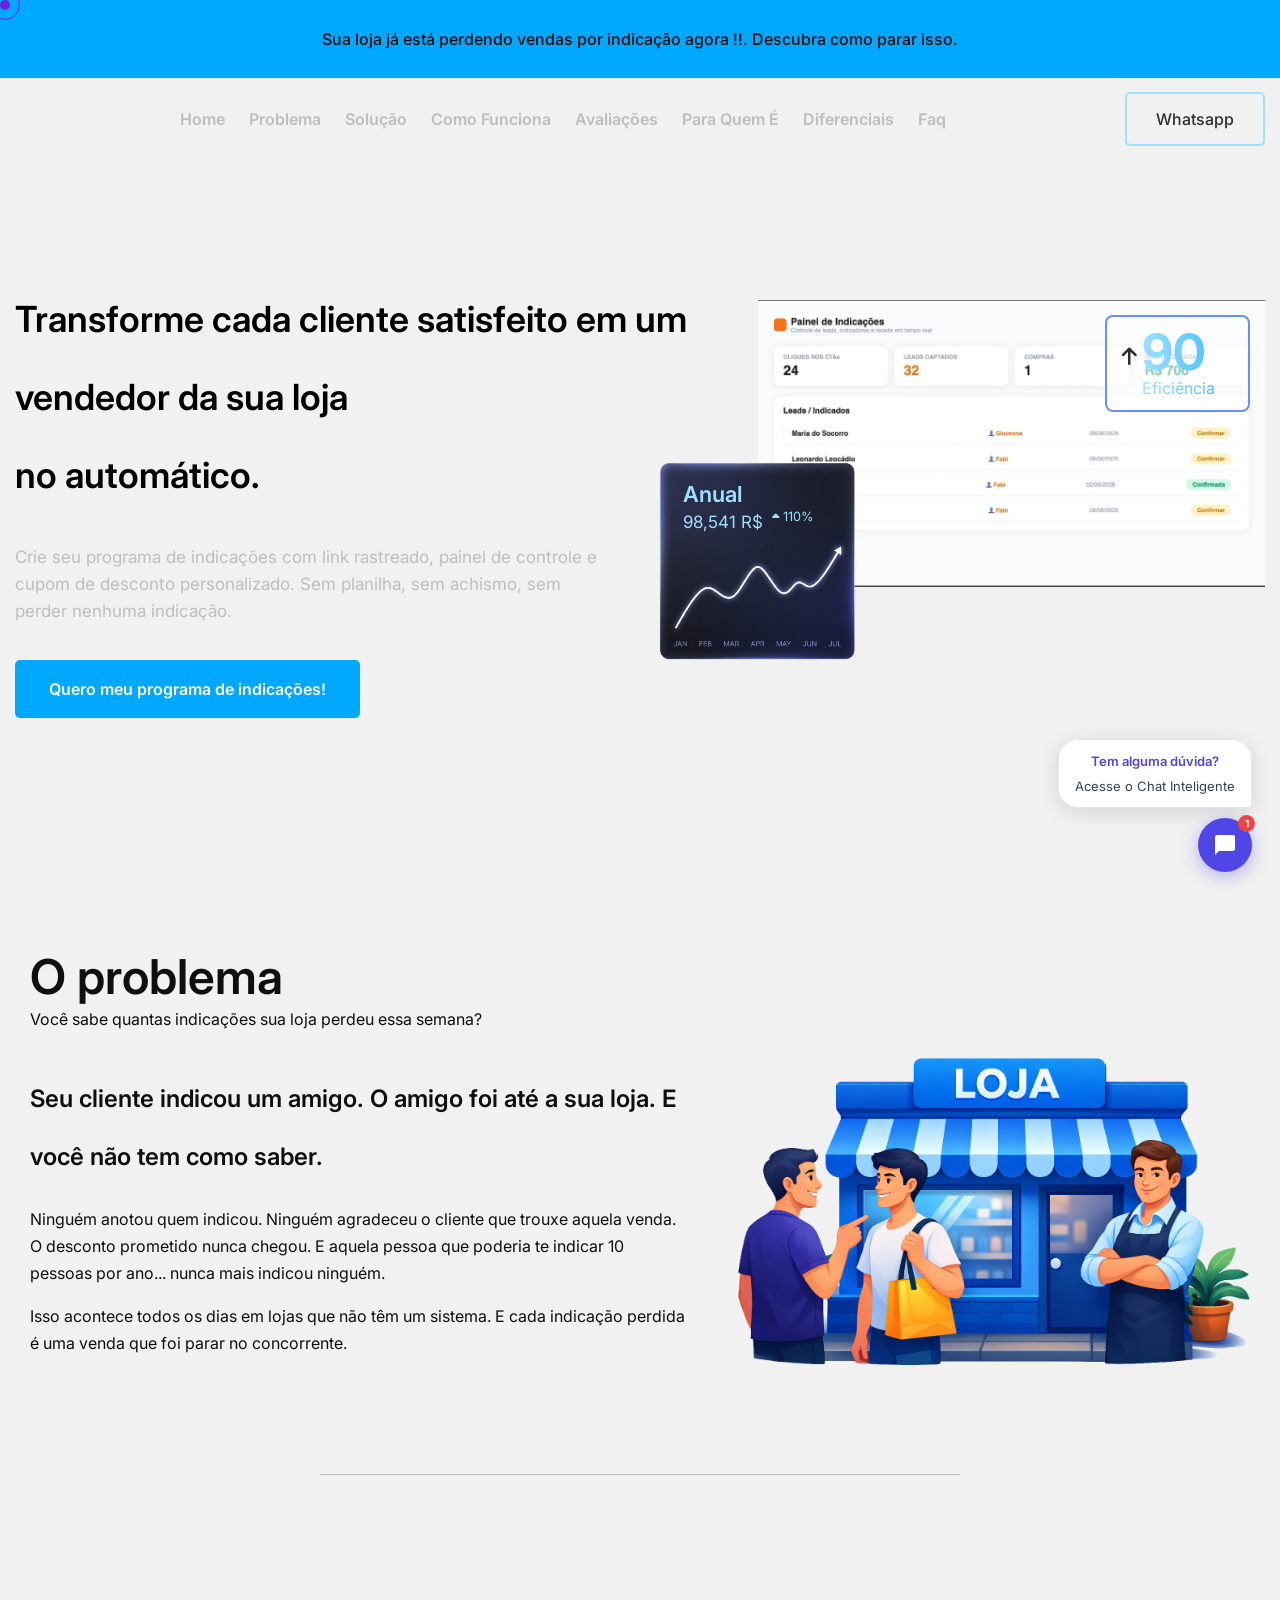
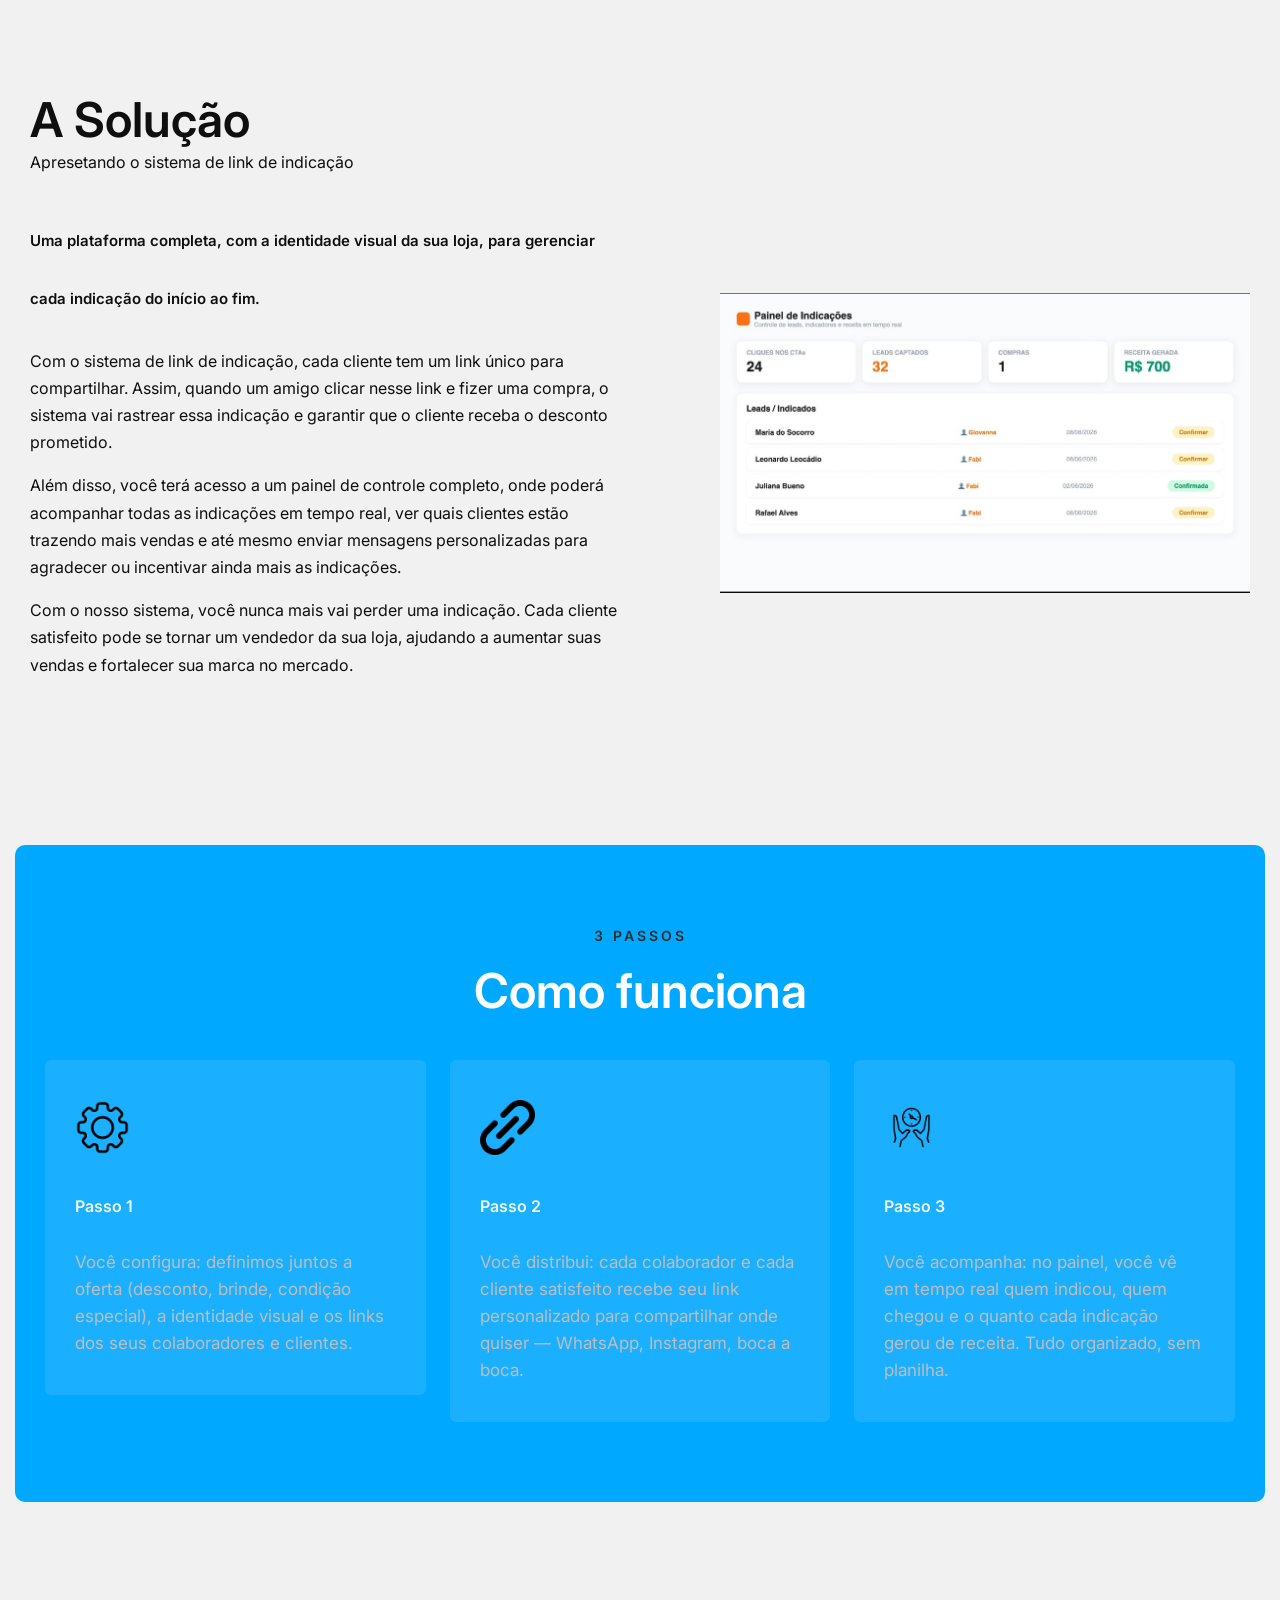
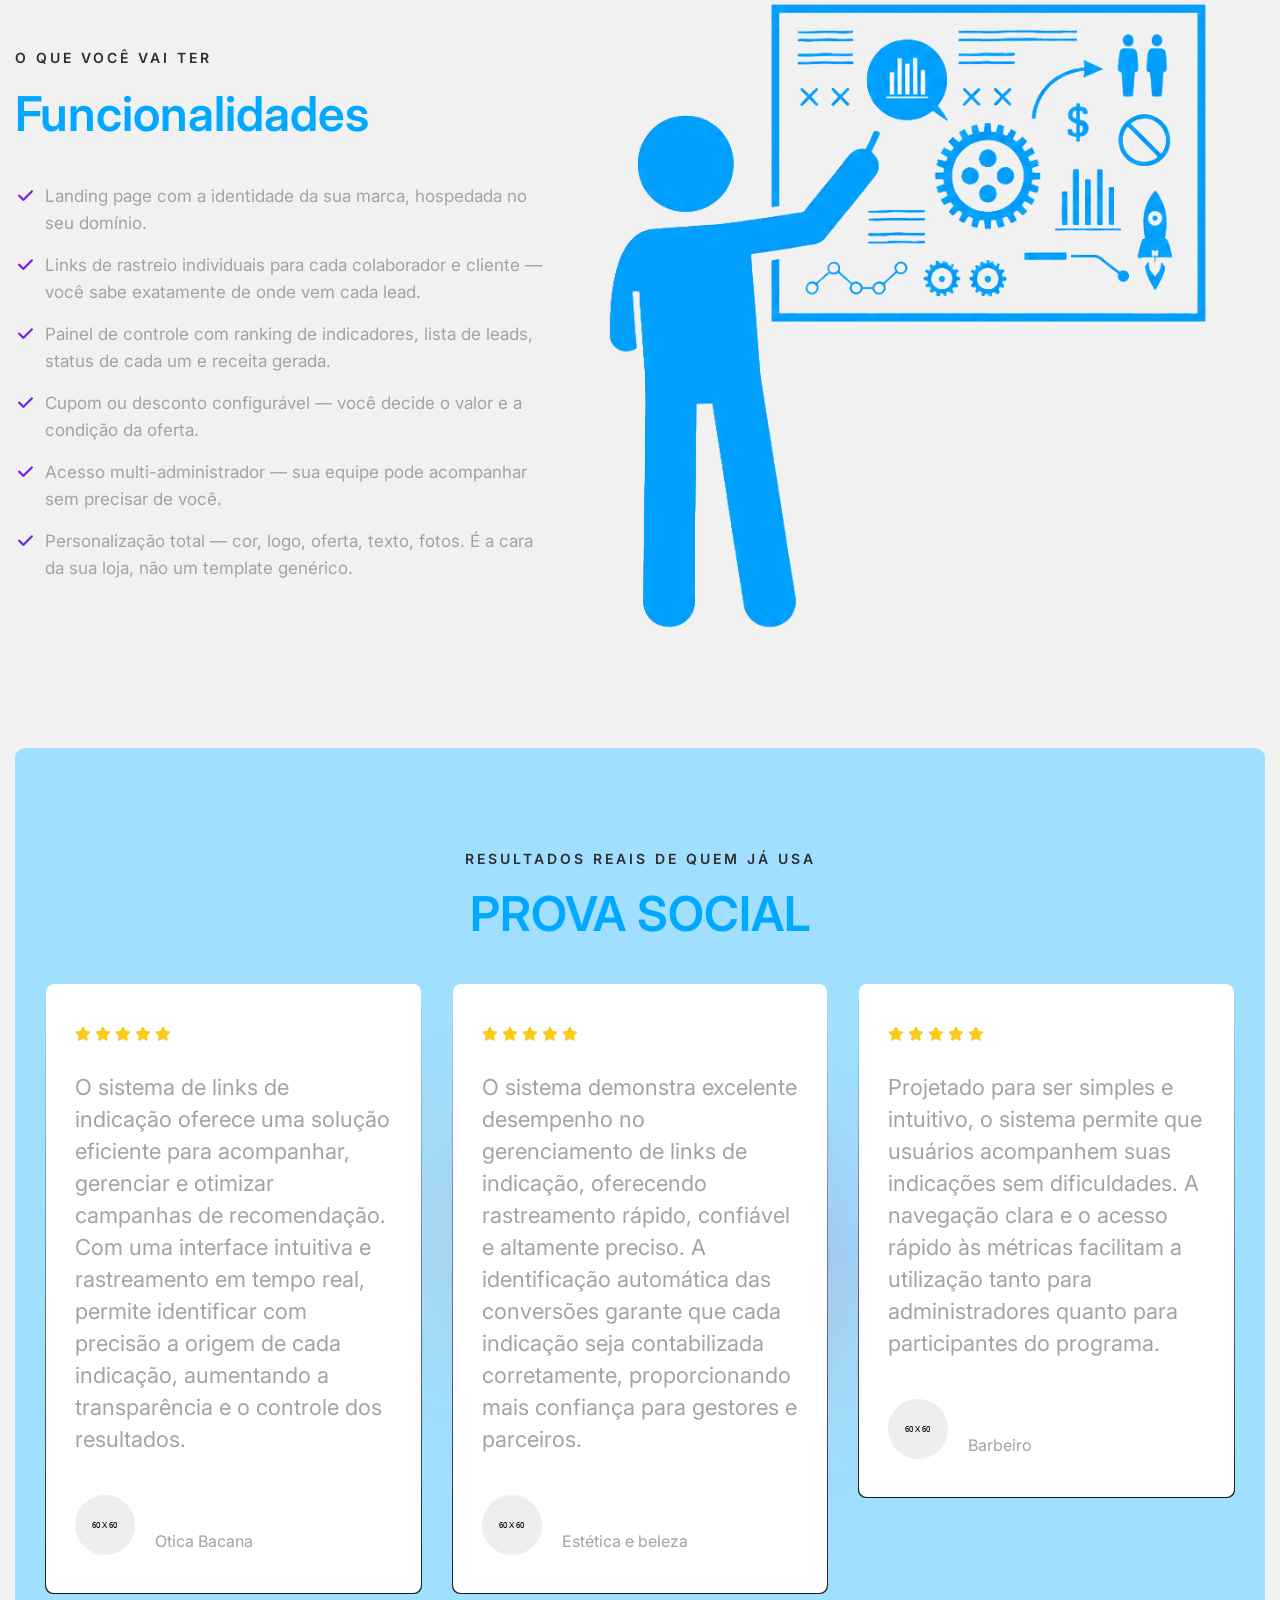
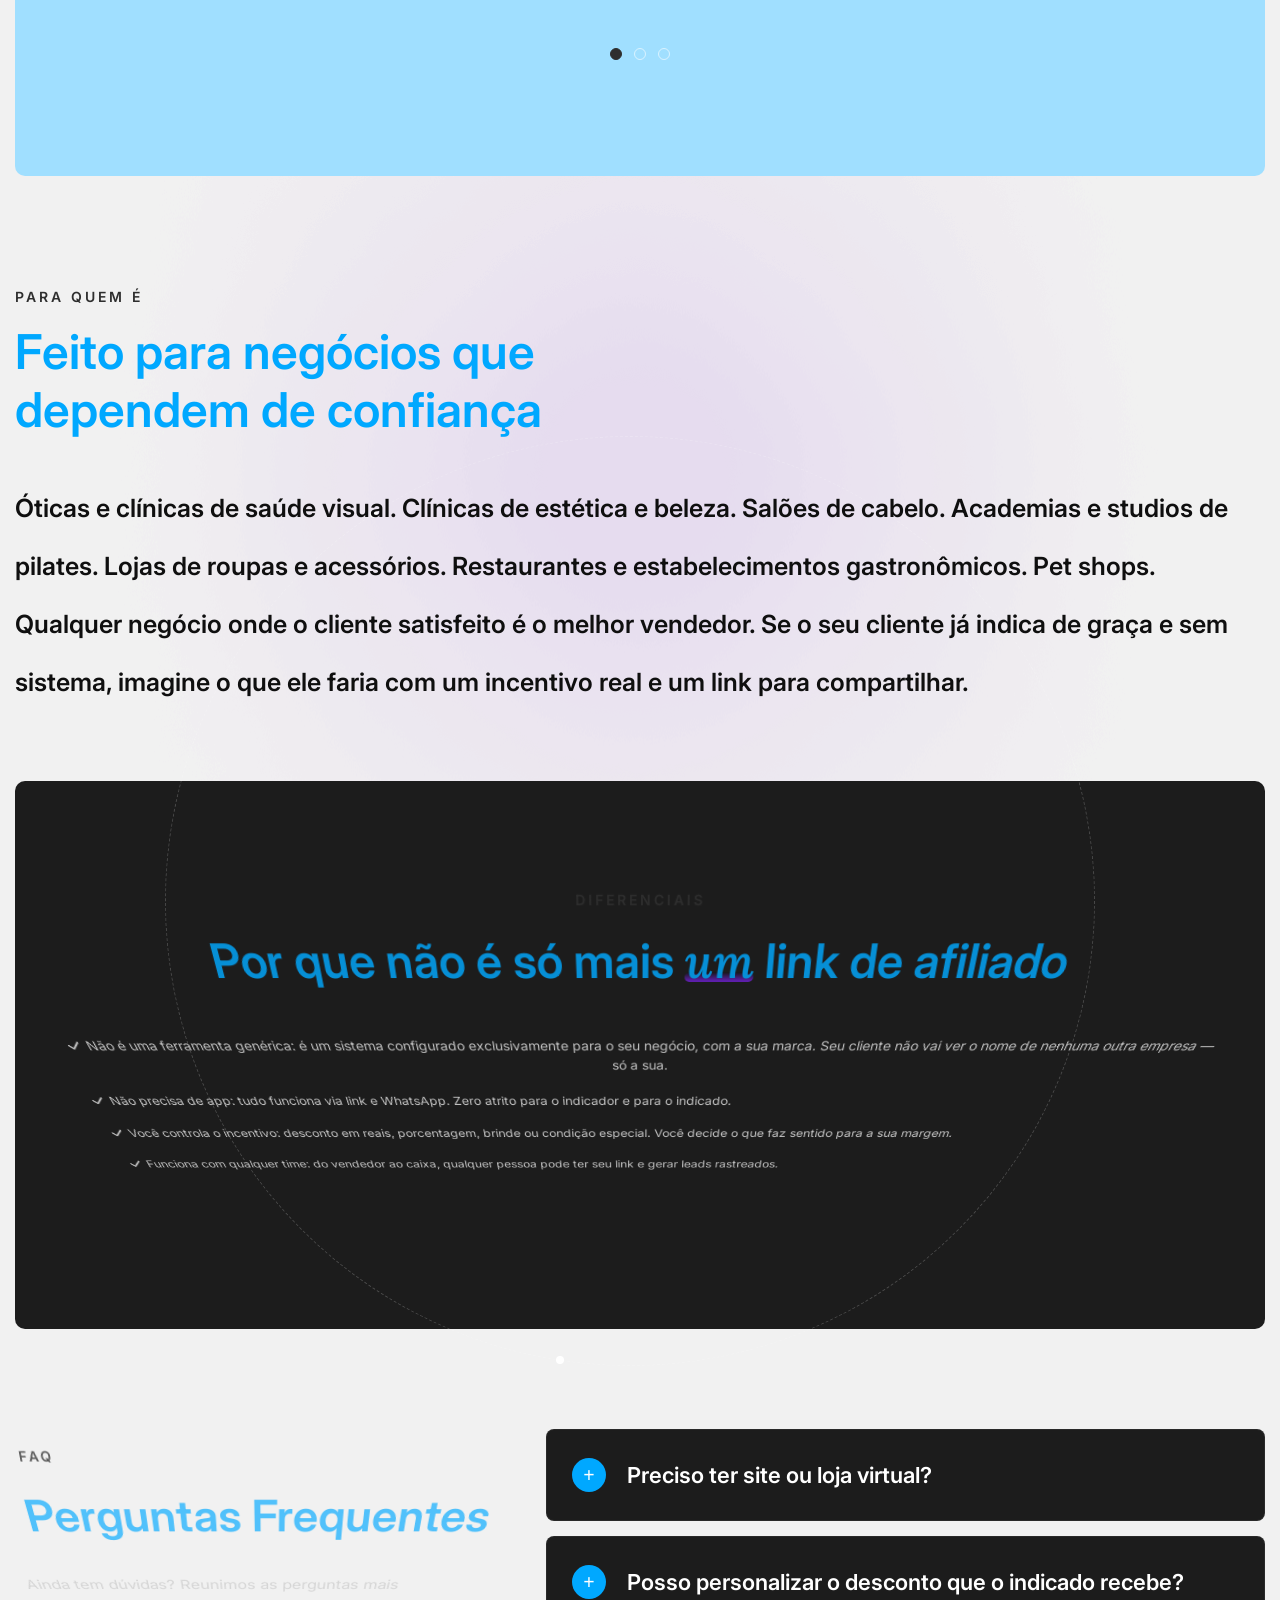
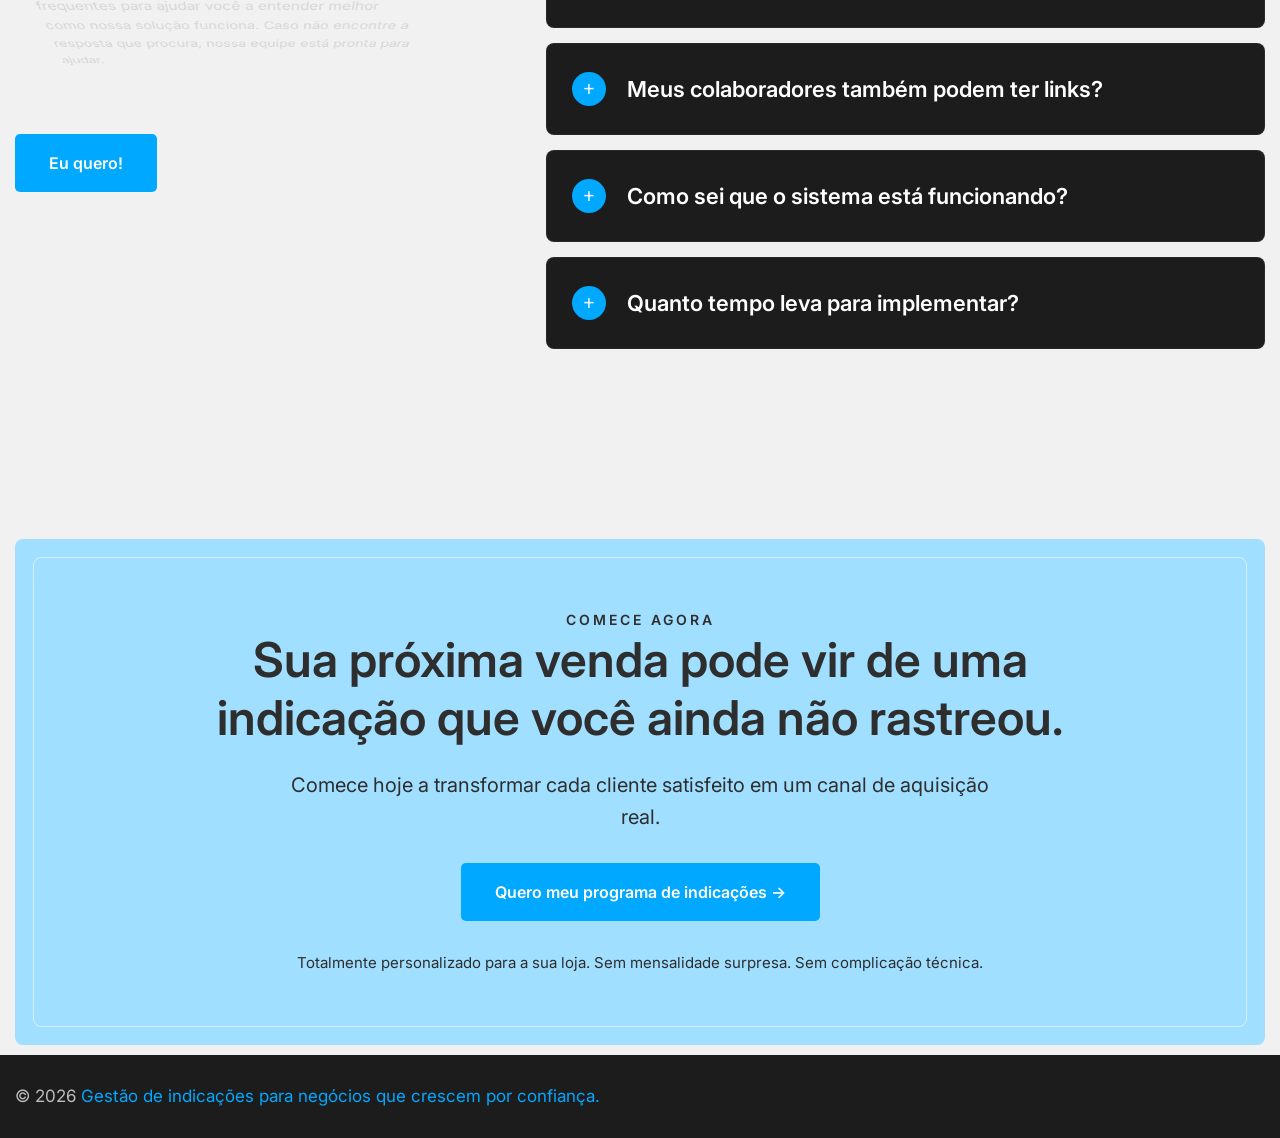
==== commit efaafc88: "mudanca: background" ====
--- a/index.html
+++ b/index.html
@@ -28,723 +28,759 @@
 </head>
 
 <body>
-
-
-	<div class="page-wrapper">
-
-		<!-- Cursor -->
-		<div class="cursor"></div>
-		<div class="cursor-follower"></div>
-		<!-- Fim do cursor -->
-
-		<!-- Pre-carregador -->
-		<div class="loader-wrap">
-			<div class="preloader">
-				<div class="preloader-close">x</div>
-				<div id="handle-preloader" class="handle-preloader">
-					<div class="animation-preloader">
-						<div class="txt-loading">
-							<span data-text-preloader="L" class="letters-loading">B</span>
-							<span data-text-preloader="O" class="letters-loading">E</span>
-							<span data-text-preloader="A" class="letters-loading">M</span>
-							<span data-text-preloader="D" class="letters-loading">-</span>
-							<span data-text-preloader="I" class="letters-loading">V</span>
-							<span data-text-preloader="N" class="letters-loading">I</span>
-							<span data-text-preloader="G" class="letters-loading">N</span>
-							<span data-text-preloader="G" class="letters-loading">D</span>
-							<span data-text-preloader="G" class="letters-loading">O</span>
+	<div class="background-fixed">
+
+		<div class="page-wrapper">
+
+			<!-- Cursor -->
+			<div class="cursor"></div>
+			<div class="cursor-follower"></div>
+			<!-- Fim do cursor -->
+
+			<!-- Pre-carregador -->
+			<div class="loader-wrap">
+				<div class="preloader">
+					<div class="preloader-close">x</div>
+					<div id="handle-preloader" class="handle-preloader">
+						<div class="animation-preloader">
+							<div class="txt-loading">
+								<span data-text-preloader="L" class="letters-loading">B</span>
+								<span data-text-preloader="O" class="letters-loading">E</span>
+								<span data-text-preloader="A" class="letters-loading">M</span>
+								<span data-text-preloader="D" class="letters-loading">-</span>
+								<span data-text-preloader="I" class="letters-loading">V</span>
+								<span data-text-preloader="N" class="letters-loading">I</span>
+								<span data-text-preloader="G" class="letters-loading">N</span>
+								<span data-text-preloader="G" class="letters-loading">D</span>
+								<span data-text-preloader="G" class="letters-loading">O</span>
+							</div>
 						</div>
 					</div>
 				</div>
 			</div>
-		</div>
-		<!-- Fim do pre-carregador -->
-
-		<!-- Cabecalho principal -->
-		<header class="main-header header-style-one">
-			<div class="anuncio">
-				<h2>Sua loja já está perdendo vendas por indicação agora !!. Descubra como parar isso.</h2>
+			<!-- Fim do pre-carregador -->
+
+			<!-- Cabecalho principal -->
+			<header class="main-header header-style-one">
+				<div class="anuncio">
+					<h2>Sua loja já está perdendo vendas por indicação agora !!. Descubra como parar isso.</h2>
+				</div>
+				<!-- Parte inferior do cabecalho -->
+				<div class="header-lower">
+					<div class="auto-container">
+						<div class="inner-container">
+							<div class="d-flex justify-content-between align-items-center flex-wrap">
+
+								<div class="logo-box">
+									<div class="logo"><a href="index.html"><img src="" alt="" title=""></a></div>
+								</div>
+
+								<div class="nav-outer d-flex flex-wrap">
+									<!-- Menu principal -->
+									<nav class="main-menu navbar-expand-md">
+										<div class="navbar-header">
+											<!-- Botao alternador -->
+											<button class="navbar-toggler" type="button" data-toggle="collapse"
+												data-target="#navbarSupportedContent"
+												aria-controls="navbarSupportedContent" aria-expanded="false"
+												aria-label="Toggle navigation">
+												<span class="icon-bar"></span>
+												<span class="icon-bar"></span>
+												<span class="icon-bar"></span>
+											</button>
+										</div>
+
+										<div class="navbar-collapse collapse clearfix" id="navbarSupportedContent">
+											<ul class="navigation clearfix">
+
+												<li><a href="#slider-one">Home</a></li>
+												<li><a href="#problema">Problema</a>
+												</li>
+												<li><a href="#solucao">Solução</a>
+												</li>
+												<li><a href="#como-funciona">Como funciona</a>
+
+												</li>
+												<li><a href="#avaliacoes">Avaliações</a></li>
+												<li><a href="#para-quem">Para quem é</a></li>
+												<li><a href="#diferenciais">Diferenciais</a></li>
+												<li><a href="#faq">Faq</a></li>
+
+											</ul>
+										</div>
+									</nav>
+								</div>
+
+								<!-- Fim do menu principal -->
+								<div class="outer-box d-flex align-items-center flex-wrap">
+
+
+
+
+									<!-- Caixa do botao -->
+									<div class="main-header_buttons">
+										<a href="#" class="template-btn btn-style-two">
+											<span class="btn-wrap">
+												<span class="text-one">Whatsapp</span>
+												<span class="text-two">Whatsapp</span>
+											</span>
+										</a>
+
+									</div>
+
+									<!-- Alternador da navegacao mobile -->
+									<div class="mobile-nav-toggler">
+										<svg xmlns="http://www.w3.org/2000/svg"
+											class="icon icon-tabler icon-tabler-menu-2" width="24" height="24"
+											viewBox="0 0 24 24" stroke-width="1.5" stroke="currentColor" fill="none"
+											stroke-linecap="round" stroke-linejoin="round">
+											<path stroke="none" d="M0 0h24v24H0z" fill="none" />
+											<path d="M4 6l16 0" />
+											<path d="M4 12l16 0" />
+											<path d="M4 18l16 0" />
+										</svg>
+									</div>
+
+								</div>
+
+							</div>
+						</div>
+					</div>
+				</div>
+				<!-- Fim da parte inferior do cabecalho -->
+
+				<!-- Menu mobile -->
+				<div class="mobile-menu">
+					<div class="menu-backdrop"></div>
+					<div class="close-btn"><span class="icon fa-solid fa-xmark fa-fw"></span></div>
+
+					<nav class="menu-box">
+						<div class="nav-logo"><a href="index.html"><img src="assets/images/mobile-logo.svg" alt=""
+									title=""></a></div>
+						<div class="menu-outer">
+							<!-- O menu sera inserido automaticamente via JavaScript / Mesmo menu do cabecalho -->
+						</div>
+					</nav>
+				</div>
+				<!-- Fim do menu mobile -->
+
+			</header>
+			<!-- Fim do cabecalho principal -->
+
+
+			<!-- Slider um -->
+			<section id="slider-one" class="slider-one">
+				<div class="background-fundo">
+
+
+					<div class="main-slider swiper-container">
+						<div class="swiper-wrapper">
+							<!-- Slide -->
+							<div class="swiper-slide">
+
+								<div class="auto-container">
+									<div class="row clearfix">
+										<!-- Coluna de conteudo -->
+										<div class="slider-one_content col-lg-7 col-md-12 col-sm-12">
+											<div class="slider-one_content-inner">
+
+												<h1 class="slider-one_heading">Transforme cada cliente satisfeito em um
+													vendedor da sua loja <br>no automático.</h1>
+												<div class="slider-one_text">Crie seu programa de indicações com link
+													rastreado, painel de controle e cupom de desconto personalizado.
+													Sem planilha, sem achismo, sem perder nenhuma indicação.</div>
+												<div class="slider-one_button d-flex align-items-center flex-wrap">
+													<a href="about.html" class="template-btn btn-style-one">
+														<span class="btn-wrap">
+															<span class="text-one">Quero meu programa de
+																indicações!</span>
+															<span class="text-two">Quero meu programa de
+																indicações!</span>
+														</span>
+													</a>
+
+												</div>
+											</div>
+										</div>
+										<!-- Coluna de imagem -->
+										<div class="slider-one_image-column col-lg-5 col-md-12 col-sm-12">
+
+											<div class="slider-one_image-outer">
+
+												<!-- Percentual do slider um -->
+												<div class="slider-one_percentage">
+													<i class="fa-solid fa-arrow-up fa-fw"></i>
+													<div class="slider-one_percent">90<sub>%</sub></div>
+													<div class="slider-one_percentage-text">Eficiência</div>
+												</div>
+												<div class="slider-one_graph">
+													<div class="slider-one_graph-title">Anual <span>98,541 R$ <sup><i
+																	class="fa-solid fa-caret-up fa-fw"></i>110%</sup></span>
+													</div>
+													<img class="img-hero" src="assets/images/main-slider/grafico.png"
+														alt="" />
+												</div>
+												<div class="slider-one_image">
+													<img src="assets/images/dashboard2.jpg" alt="" />
+												</div>
+											</div>
+										</div>
+									</div>
+
+								</div>
+							</div>
+
+						</div>
+			</section>
+			<!-- Fim da secao principal do slider -->
+
+			<!-- Servicos um -->
+
+			<section id="problema" class="problema">
+				<header class="problema-header">
+					<h2>O problema</h2>
+					<p>Você sabe quantas indicações sua loja perdeu essa semana?</p>
+				</header>
+				<div class="problema-all">
+					<div class="cont-problema">
+						<h2>Seu cliente indicou um amigo. O amigo foi até a sua loja. E você não tem como saber.</h2>
+						<p>Ninguém anotou quem indicou. Ninguém agradeceu o cliente que trouxe aquela venda. O desconto
+							prometido nunca chegou. E aquela pessoa que poderia te indicar 10 pessoas por ano... nunca
+							mais indicou ninguém.</p>
+						<p>Isso acontece todos os dias em lojas que não têm um sistema. E cada indicação perdida é uma
+							venda que foi parar no concorrente.</p>
+					</div>
+
+					<img class="icon-loja" src="assets/images/icon-loja-problema.png" alt="">
+				</div>
+
+
+			</section>
+
+			<!-- Fim de servicos um -->
+			<div class="linha-conteiner">
+				<hr class="linha">
 			</div>
-			<!-- Parte inferior do cabecalho -->
-			<div class="header-lower">
+			<!-- Sobre um -->
+			<section id="solucao" class="solucao">
+				<header class="solucao-header">
+					<h2>A Solução</h2>
+					<p>Apresetando o sistema de link de indicação</p>
+				</header>
+				<div class="solucao-all">
+
+					<div class="cont-solucao">
+						<h2>Uma plataforma completa, com a identidade visual da sua loja, para gerenciar cada indicação
+							do
+							início ao fim.</h2>
+
+						<p>Com o sistema de link de indicação, cada cliente tem um link único para compartilhar. Assim,
+							quando um amigo clicar nesse link e fizer uma compra, o sistema vai rastrear essa indicação
+							e
+							garantir que o cliente receba o desconto prometido.</p>
+						<p>Além disso, você terá acesso a um painel de controle completo, onde poderá acompanhar todas
+							as
+							indicações em tempo real, ver quais clientes estão trazendo mais vendas e até mesmo enviar
+							mensagens personalizadas para agradecer ou incentivar ainda mais as indicações.</p>
+						<p>Com o nosso sistema, você nunca mais vai perder uma indicação. Cada cliente satisfeito pode
+							se
+							tornar um vendedor da sua loja, ajudando a aumentar suas vendas e fortalecer sua marca no
+							mercado.</p>
+
+
+					</div>
+
+
+					<img class="img-soluc" src="assets/images/dashboard2.jpg" alt="">
+				</div>
+			</section>
+			<!-- Fim de sobre um -->
+
+			<!-- Escolha um -->
+
+
+			<section id="como-funciona" class="choose-one">
 				<div class="auto-container">
 					<div class="inner-container">
-						<div class="d-flex justify-content-between align-items-center flex-wrap">
-
-							<div class="logo-box">
-								<div class="logo"><a href="index.html"><img src="" alt="" title=""></a></div>
-							</div>
-
-							<div class="nav-outer d-flex flex-wrap">
-								<!-- Menu principal -->
-								<nav class="main-menu navbar-expand-md">
-									<div class="navbar-header">
-										<!-- Botao alternador -->
-										<button class="navbar-toggler" type="button" data-toggle="collapse"
-											data-target="#navbarSupportedContent" aria-controls="navbarSupportedContent"
-											aria-expanded="false" aria-label="Toggle navigation">
-											<span class="icon-bar"></span>
-											<span class="icon-bar"></span>
-											<span class="icon-bar"></span>
-										</button>
-									</div>
-
-									<div class="navbar-collapse collapse clearfix" id="navbarSupportedContent">
-										<ul class="navigation clearfix">
-
-											<li><a href="#slider-one">Home</a></li>
-											<li><a href="#problema">Problema</a>
-											</li>
-											<li><a href="#solucao">Solução</a>
-											</li>
-											<li><a href="#como-funciona">Como funciona</a>
-
-											</li>
-											<li><a href="#avaliacoes">Avaliações</a></li>
-											<li><a href="#para-quem">Para quem é</a></li>
-											<li><a href="#diferenciais">Diferenciais</a></li>
-											<li><a href="#faq">Faq</a></li>
-
-										</ul>
-									</div>
-								</nav>
-							</div>
-
-							<!-- Fim do menu principal -->
-							<div class="outer-box d-flex align-items-center flex-wrap">
-
-
-
-
-								<!-- Caixa do botao -->
-								<div class="main-header_buttons">
-									<a href="#" class="template-btn btn-style-two">
+						<!-- Titulo da secao -->
+						<div class="sec-title light centered">
+							<div class="sec-title_title">3 passos</div>
+							<h2 class="sec-title_heading">Como funciona</h2>
+						</div>
+						<div class="row clearfix">
+
+							<!-- Bloco de contador um -->
+							<div class="counter-block_one col-lg-4 col-md-6 col-sm-12">
+								<div class="counter-block_one-inner wow fadeInLeft" data-wow-delay="0ms"
+									data-wow-duration="1500ms">
+									<div class="counter-block_one-icon fa-brands fa-instagram fa-fw"><img
+											src="assets/images/config.png" alt=""></div>
+									<div class="counter-block_one-count">
+										<h2>Passo 1</h2>
+									</div>
+									<div class="counter-block_one-text">Você configura: definimos juntos a oferta
+										(desconto,
+										brinde, condição especial), a identidade visual e os links dos seus
+										colaboradores e
+										clientes.</div>
+								</div>
+							</div>
+
+							<!-- Bloco de contador um -->
+							<div class="counter-block_one col-lg-4 col-md-6 col-sm-12">
+								<div class="counter-block_one-inner wow fadeInLeft" data-wow-delay="150ms"
+									data-wow-duration="1500ms">
+									<div class="counter-block_one-icon fa-brands fa-instagram fa-fw"><img
+											src="assets/images/link.png" alt=""></div>
+									<div class="counter-block_one-count">
+										<h2>Passo 2</h2>
+									</div>
+									<div class="counter-block_one-text">Você distribui: cada colaborador e cada cliente
+										satisfeito recebe seu link personalizado para compartilhar onde quiser —
+										WhatsApp,
+										Instagram, boca a boca.</div>
+								</div>
+							</div>
+
+							<!-- Bloco de contador um -->
+							<div class="counter-block_one col-lg-4 col-md-6 col-sm-12">
+								<div class="counter-block_one-inner wow fadeInLeft" data-wow-delay="300ms"
+									data-wow-duration="1500ms">
+									<div class="counter-block_one-icon fa-brands fa-instagram fa-fw"><img
+											src="assets/images/clock.png" alt=""></div>
+									<div class="counter-block_one-count">
+										<h2>Passo 3</h2>
+									</div>
+									<div class="counter-block_one-text">Você acompanha: no painel, você vê em
+										tempo real quem indicou, quem chegou e o quanto cada indicação gerou de receita.
+										Tudo organizado, sem planilha.
+									</div>
+								</div>
+							</div>
+
+						</div>
+					</div>
+				</div>
+			</section>
+			<!-- Fim de escolha um -->
+
+			<!-- Resposta um -->
+			<section class="answer-one">
+				<div class="auto-container">
+					<div class="row clearfix">
+
+						<!-- Coluna de abas -->
+						<div class="answer-one_title-column col-lg-5 col-md-12 col-sm-12">
+							<div class="answer-one_title-outer">
+								<!-- Titulo da secao -->
+								<div class="sec-title title-anim">
+									<div class="sec-title_title">O que você vai ter</div>
+									<h2 class="sec-title_heading">Funcionalidades</h2>
+								</div>
+								<ul class="answer-one_list">
+									<li><i class="fa-solid fa-check fa-fw"></i>Landing page com a identidade da sua
+										marca,
+										hospedada no seu domínio.</li>
+									<li><i class="fa-solid fa-check fa-fw"></i>Links de rastreio individuais para cada
+										colaborador e cliente — você sabe exatamente de onde vem cada lead.
+									</li>
+									<li><i class="fa-solid fa-check fa-fw"></i>Painel de controle com ranking de
+										indicadores, lista de leads, status de cada um e receita gerada.</li>
+									<li><i class="fa-solid fa-check fa-fw"></i>Cupom ou desconto configurável — você
+										decide
+										o valor e a condição da oferta.</li>
+									<li><i class="fa-solid fa-check fa-fw"></i>Acesso multi-administrador — sua equipe
+										pode
+										acompanhar sem precisar de você.</li>
+									<li><i class="fa-solid fa-check fa-fw"></i>Personalização total — cor, logo, oferta,
+										texto, fotos. É a cara da sua loja, não um template genérico.
+									</li>
+								</ul>
+
+							</div>
+						</div>
+
+						<!-- Coluna de abas -->
+						<div class="answer-one_content-column col-lg-7 col-md-12 col-sm-12">
+							<div class="answer-one_content-outer">
+
+								<div class="answer-one_image">
+									<img src="assets/images/funcionalidades.png" alt="" />
+								</div>
+							</div>
+						</div>
+
+					</div>
+
+				</div>
+
+
+			</section>
+			<!-- Fim de resposta um -->
+
+			<!-- Depoimento um -->
+			<section id="avaliacoes" class="testimonial-one">
+				<div class="auto-container">
+					<div class="inner-container"
+						style="background-image:url(assets/images/background/testimonial-one_bg.png)">
+						<!-- Titulo da secao -->
+						<div class="sec-title centered">
+							<div class="sec-title_title">Resultados reais de quem já usa</div>
+							<h2 class="sec-title_heading">PROVA SOCIAL</span></h2>
+						</div>
+						<div class="three-item_carousel swiper-container">
+							<div class="swiper-wrapper">
+
+								<!-- Slide -->
+								<div class="swiper-slide">
+									<!-- Bloco de depoimento um -->
+									<div class="testimonial-block_one">
+										<div class="testimonial-block_one-inner">
+											<div class="testimonial-block_one-rating">
+												<span class="fa fa-star"></span>
+												<span class="fa fa-star"></span>
+												<span class="fa fa-star"></span>
+												<span class="fa fa-star"></span>
+												<span class="fa fa-star"></span>
+											</div>
+											<div class="testimonial-block_one-text">O sistema de links de indicação
+												oferece
+												uma solução eficiente para acompanhar, gerenciar e otimizar campanhas de
+												recomendação. Com uma interface intuitiva e rastreamento em tempo real,
+												permite identificar com precisão a origem de cada indicação, aumentando
+												a
+												transparência e o controle dos resultados.</div>
+											<div class="testimonial-block_one-author_box">
+												<div class="testimonial-block_one-author-image">
+													<img src="assets/images/resource/author-2.png" alt="" />
+												</div>
+												Laura M. <span>Otica Bacana</span>
+											</div>
+										</div>
+									</div>
+								</div>
+
+								<!-- Slide -->
+								<div class="swiper-slide">
+									<!-- Bloco de depoimento um -->
+									<div class="testimonial-block_one">
+										<div class="testimonial-block_one-inner">
+											<div class="testimonial-block_one-rating">
+												<span class="fa fa-star"></span>
+												<span class="fa fa-star"></span>
+												<span class="fa fa-star"></span>
+												<span class="fa fa-star"></span>
+												<span class="fa fa-star"></span>
+											</div>
+											<div class="testimonial-block_one-text">O sistema demonstra excelente
+												desempenho
+												no gerenciamento de links de indicação, oferecendo rastreamento rápido,
+												confiável e altamente preciso. A identificação automática das conversões
+												garante que cada indicação seja contabilizada corretamente,
+												proporcionando
+												mais confiança para gestores e parceiros.</div>
+											<div class="testimonial-block_one-author_box">
+												<div class="testimonial-block_one-author-image">
+													<img src="assets/images/resource/author-3.png" alt="" />
+												</div>
+												Mirian Silva<span>Estética e beleza</span>
+											</div>
+										</div>
+									</div>
+								</div>
+
+								<!-- Slide -->
+								<div class="swiper-slide">
+									<!-- Bloco de depoimento um -->
+									<div class="testimonial-block_one">
+										<div class="testimonial-block_one-inner">
+											<div class="testimonial-block_one-rating">
+												<span class="fa fa-star"></span>
+												<span class="fa fa-star"></span>
+												<span class="fa fa-star"></span>
+												<span class="fa fa-star"></span>
+												<span class="fa fa-star"></span>
+											</div>
+											<div class="testimonial-block_one-text">Projetado para ser simples e
+												intuitivo,
+												o sistema permite que usuários acompanhem suas indicações sem
+												dificuldades.
+												A navegação clara e o acesso rápido às métricas facilitam a utilização
+												tanto
+												para administradores quanto para participantes do programa.</div>
+											<div class="testimonial-block_one-author_box">
+												<div class="testimonial-block_one-author-image">
+													<img src="assets/images/resource/author-4.png" alt="" />
+												</div>
+												Arthur S. <span>Barbeiro</span>
+											</div>
+										</div>
+									</div>
+								</div>
+
+							</div>
+
+							<!-- Se precisarmos de paginacao -->
+							<div class="three-item_carousel-pagination"></div>
+
+						</div>
+
+					</div>
+				</div>
+			</section>
+			<!-- Fim de depoimento um -->
+
+			<!-- Etapas um -->
+			<section id="para-quem" class="steps-one">
+				<div class="steps-one_bg" style="background-image:url(assets/images/background/step-1_bg.png)"></div>
+				<div class="steps-one_icon" style="background-image:url(assets/images/icons/step.png)"></div>
+				<div class="auto-container">
+					<div class="inner-container">
+						<div class="circle-layer"></div>
+						<div class="dots-layer">
+							<span class="dot-one"></span>
+							<span class="dot-two"></span>
+						</div>
+
+						<!-- Titulo da secao -->
+						<div class="sec-title">
+							<div class="sec-title_title">PARA QUEM É</div>
+							<h2 class="sec-title_heading">Feito para negócios que <br>dependem de confiança</h2>
+						</div>
+
+						<div class="conteudo-steps">
+							<h2>Óticas e clínicas de saúde visual. Clínicas de estética e beleza. Salões de cabelo.
+								Academias e studios de pilates. Lojas de roupas e acessórios. Restaurantes e
+								estabelecimentos gastronômicos. Pet shops. Qualquer negócio onde o cliente satisfeito é
+								o
+								melhor vendedor.
+
+								Se o seu cliente já indica de graça e sem sistema, imagine o que ele faria com um
+								incentivo
+								real e um link para compartilhar.
+							</h2>
+						</div>
+
+
+					</div>
+				</div>
+			</section>
+			<!-- Fim de etapas um -->
+
+			<!-- Precos um -->
+			<section id="diferenciais" class="price-one">
+
+				<div class="auto-container">
+					<div class="inner-container">
+						<!-- Titulo da secao -->
+						<div class="sec-title title-anim centered">
+							<div class="sec-title_title">Diferenciais</div>
+							<h2 class="sec-title_heading">Por que não é só mais <span>um</span> link de afiliado</h2>
+
+							<ul class="lista-price">
+								<li><i class="fa-solid fa-check fa-fw"></i> Não é uma ferramenta genérica: é um sistema
+									configurado exclusivamente para o seu negócio, com a sua marca. Seu cliente não vai
+									ver
+									o nome de nenhuma outra empresa — só a sua.</li>
+								<li><i class="fa-solid fa-check fa-fw"></i> Não precisa de app: tudo funciona via link e
+									WhatsApp. Zero atrito para o indicador e para o indicado.</li>
+								<li><i class="fa-solid fa-check fa-fw"></i> Você controla o incentivo: desconto em
+									reais,
+									porcentagem, brinde ou condição especial. Você decide o que faz sentido para a sua
+									margem.</li>
+								<li><i class="fa-solid fa-check fa-fw"></i> Funciona com qualquer time: do vendedor ao
+									caixa, qualquer pessoa pode ter seu link e gerar leads rastreados.</li>
+							</ul>
+						</div>
+						<div class="pricing-tabs tabs-box">
+
+
+
+						</div>
+					</div>
+				</div>
+			</section>
+			<!-- Fim de precos um -->
+
+			<!-- FAQ um -->
+			<section id="faq" class="faq-one">
+
+				<div class="auto-container">
+					<div class="row clearfix">
+
+						<!-- Coluna de abas -->
+						<div class="faq-one_title-column col-lg-5 col-md-12 col-sm-12">
+							<div class="faq-one_title-outer">
+								<!-- Titulo da secao -->
+								<div class="sec-title title-anim">
+									<div class="sec-title_title">faq</div>
+									<h2 class="sec-title_heading">Perguntas Frequentes</h2>
+									<div class="sec-title_text">Ainda tem dúvidas?
+										Reunimos as perguntas mais frequentes para ajudar você a entender melhor como
+										nossa
+										solução funciona. Caso não encontre a resposta que procura, nossa equipe está
+										pronta
+										para ajudar.</div>
+								</div>
+								<div class="faq-one_button">
+									<a href="contact.html" class="template-btn btn-style-one">
 										<span class="btn-wrap">
-											<span class="text-one">Whatsapp</span>
-											<span class="text-two">Whatsapp</span>
+											<span class="text-one">Eu quero!</span>
+											<span class="text-two">Eu quero!</span>
 										</span>
 									</a>
-
-								</div>
-
-								<!-- Alternador da navegacao mobile -->
-								<div class="mobile-nav-toggler">
-									<svg xmlns="http://www.w3.org/2000/svg" class="icon icon-tabler icon-tabler-menu-2"
-										width="24" height="24" viewBox="0 0 24 24" stroke-width="1.5"
-										stroke="currentColor" fill="none" stroke-linecap="round"
-										stroke-linejoin="round">
-										<path stroke="none" d="M0 0h24v24H0z" fill="none" />
-										<path d="M4 6l16 0" />
-										<path d="M4 12l16 0" />
-										<path d="M4 18l16 0" />
-									</svg>
-								</div>
-
-							</div>
-
-						</div>
-					</div>
-				</div>
-			</div>
-			<!-- Fim da parte inferior do cabecalho -->
-
-			<!-- Menu mobile -->
-			<div class="mobile-menu">
-				<div class="menu-backdrop"></div>
-				<div class="close-btn"><span class="icon fa-solid fa-xmark fa-fw"></span></div>
-
-				<nav class="menu-box">
-					<div class="nav-logo"><a href="index.html"><img src="assets/images/mobile-logo.svg" alt=""
-								title=""></a></div>
-					<div class="menu-outer">
-						<!-- O menu sera inserido automaticamente via JavaScript / Mesmo menu do cabecalho -->
-					</div>
-				</nav>
-			</div>
-			<!-- Fim do menu mobile -->
-
-		</header>
-		<!-- Fim do cabecalho principal -->
-
-		
-		<!-- Slider um -->
-		<section id="slider-one" class="slider-one">
-			<div class="background-fundo">
-
-
-				<div class="main-slider swiper-container">
-					<div class="swiper-wrapper">
-						<!-- Slide -->
-						<div class="swiper-slide">
-
-							<div class="auto-container">
-								<div class="row clearfix">
-									<!-- Coluna de conteudo -->
-									<div class="slider-one_content col-lg-7 col-md-12 col-sm-12">
-										<div class="slider-one_content-inner">
-
-											<h1 class="slider-one_heading">Transforme cada cliente satisfeito em um
-												vendedor da sua loja <br>no automático.</h1>
-											<div class="slider-one_text">Crie seu programa de indicações com link
-												rastreado, painel de controle e cupom de desconto personalizado.
-												Sem planilha, sem achismo, sem perder nenhuma indicação.</div>
-											<div class="slider-one_button d-flex align-items-center flex-wrap">
-												<a href="about.html" class="template-btn btn-style-one">
-													<span class="btn-wrap">
-														<span class="text-one">Quero meu programa de indicações!</span>
-														<span class="text-two">Quero meu programa de indicações!</span>
-													</span>
-												</a>
-
-											</div>
-										</div>
-									</div>
-									<!-- Coluna de imagem -->
-									<div class="slider-one_image-column col-lg-5 col-md-12 col-sm-12">
-
-										<div class="slider-one_image-outer">
-
-											<!-- Percentual do slider um -->
-											<div class="slider-one_percentage">
-												<i class="fa-solid fa-arrow-up fa-fw"></i>
-												<div class="slider-one_percent">90<sub>%</sub></div>
-												<div class="slider-one_percentage-text">Eficiência</div>
-											</div>
-											<div class="slider-one_graph">
-												<div class="slider-one_graph-title">Anual <span>98,541 R$ <sup><i
-																class="fa-solid fa-caret-up fa-fw"></i>110%</sup></span>
+								</div>
+							</div>
+						</div>
+
+						<!-- Coluna do acordeao -->
+						<div class="faq-one_accordian-column col-lg-7 col-md-12 col-sm-12">
+							<div class="faq-one_accordian-outer">
+
+								<!-- Caixa do acordeao -->
+								<ul class="accordion-box_two">
+
+									<!-- Bloco -->
+									<li class="accordion block">
+										<div class="acc-btn">
+											<div class="icon-outer"><span
+													class="icon icon-plus fa-solid fa-plus fa-fw"></span></div>Preciso
+											ter
+											site ou loja virtual?
+										</div>
+										<div class="acc-content">
+											<div class="content">
+												<div class="text">Não. A plataforma funciona de forma independente, com
+													uma
+													página exclusiva para o seu programa de indicações.</div>
+											</div>
+										</div>
+									</li>
+
+									<!-- Bloco -->
+									<li class="accordion block">
+										<div class="acc-btn">
+											<div class="icon-outer"><span
+													class="icon icon-plus fa-solid fa-plus fa-fw"></span></div>Posso
+											personalizar o desconto que o indicado recebe?
+										</div>
+										<div class="acc-content">
+											<div class="content">
+												<div class="text">Sim. Você define o valor, a condição e quando o
+													desconto é
+													válido.</div>
+											</div>
+										</div>
+									</li>
+
+									<!-- Bloco -->
+									<li class="accordion block">
+										<div class="acc-btn">
+											<div class="icon-outer"><span
+													class="icon icon-plus fa-solid fa-plus fa-fw"></span></div>Meus
+											colaboradores também podem ter links?
+										</div>
+										<div class="acc-content">
+											<div class="content">
+												<div class="text">Sim. Você pode criar links separados para clientes e
+													para
+													cada membro da equipe, monitorando quem gera mais resultado.</div>
+											</div>
+										</div>
+									</li>
+
+									<li class="accordion block">
+										<div class="acc-btn">
+											<div class="icon-outer"><span
+													class="icon icon-plus fa-solid fa-plus fa-fw"></span></div>Como sei
+											que
+											o sistema está funcionando?
+										</div>
+										<div class="acc-content">
+											<div class="content">
+												<div class="text">Você acompanha em tempo real pelo painel:
+													visualizações,
+													leads captados, conversões e receita atribuída a cada indicação.
 												</div>
-												<img class="img-hero" src="assets/images/main-slider/grafico.png"
-													alt="" />
-											</div>
-											<div class="slider-one_image">
-												<img src="assets/images/dashboard2.jpg" alt="" />
-											</div>
-										</div>
-									</div>
-								</div>
-
-							</div>
-						</div>
-
-					</div>
-		</section>
-		<!-- Fim da secao principal do slider -->
-
-		<!-- Servicos um -->
-
-		<section id="problema" class="problema">
-			<header class="problema-header">
-				<h2>O problema</h2>
-				<p>Você sabe quantas indicações sua loja perdeu essa semana?</p>
-			</header>
-			<div class="problema-all">
-				<div class="cont-problema">
-					<h2>Seu cliente indicou um amigo. O amigo foi até a sua loja. E você não tem como saber.</h2>
-					<p>Ninguém anotou quem indicou. Ninguém agradeceu o cliente que trouxe aquela venda. O desconto
-						prometido nunca chegou. E aquela pessoa que poderia te indicar 10 pessoas por ano... nunca
-						mais indicou ninguém.</p>
-					<p>Isso acontece todos os dias em lojas que não têm um sistema. E cada indicação perdida é uma
-						venda que foi parar no concorrente.</p>
-				</div>
-
-				<img class="icon-loja" src="assets/images/icon-loja-problema.png" alt="">
-			</div>
-
-
-		</section>
-
-		<!-- Fim de servicos um -->
-		<div class="linha-conteiner">
-			<hr class="linha">
+											</div>
+										</div>
+									</li>
+
+									<li class="accordion block">
+										<div class="acc-btn">
+											<div class="icon-outer"><span
+													class="icon icon-plus fa-solid fa-plus fa-fw"></span></div>Quanto
+											tempo
+											leva para implementar?
+										</div>
+										<div class="acc-content">
+											<div class="content">
+												<div class="text">A configuração inicial leva entre 1 e 3 dias úteis.
+													Após
+													isso, o sistema está rodando.
+
+												</div>
+											</div>
+										</div>
+									</li>
+
+
+
+								</ul>
+
+							</div>
+						</div>
+
+					</div>
+				</div>
+			</section>
+			<!-- Fim de FAQ um -->
+
+			<!-- CTA final -->
+			<section class="cta-final">
+				<div class="auto-container">
+					<div class="cta-final_inner">
+						<div class="sec-title centered">
+							<div class="sec-title_title">Comece agora</div>
+							<h2 class="sec-title_heading">Sua pr&oacute;xima venda pode vir de uma
+								indica&ccedil;&atilde;o
+								que voc&ecirc; ainda n&atilde;o rastreou.</h2>
+							<div class="cta-final_text">Comece hoje a transformar cada cliente satisfeito em um canal de
+								aquisi&ccedil;&atilde;o real.</div>
+						</div>
+						<a href="contact.html" class="template-btn btn-style-one">
+							<span class="btn-wrap">
+								<span class="text-one">Quero meu programa de indica&ccedil;&otilde;es &rarr;</span>
+								<span class="text-two">Quero meu programa de indica&ccedil;&otilde;es &rarr;</span>
+							</span>
+						</a>
+						<div class="cta-final_micro">Totalmente personalizado para a sua loja. Sem mensalidade surpresa.
+							Sem
+							complica&ccedil;&atilde;o t&eacute;cnica.</div>
+					</div>
+				</div>
+			</section>
+			<!-- Fim da CTA final -->
+
+
+			<!-- Rodape principal -->
+			<footer class="main-footer">
+
+				<div class="footer-bottom">
+					<div class="auto-container">
+						<div class="inner-container d-flex justify-content-between align-items-center flex-wrap">
+
+							<div class="footer-copyright">&copy; 2026 <a href="index.html">Gestão de indicações para
+									negócios que crescem por confiança.</a>
+							</div>
+
+
+						</div>
+					</div>
+				</div>
+			</footer>
+
 		</div>
-		<!-- Sobre um -->
-		<section id="solucao" class="solucao">
-			<header class="solucao-header">
-				<h2>A Solução</h2>
-				<p>Apresetando o sistema de link de indicação</p>
-			</header>
-			<div class="solucao-all">
-
-				<div class="cont-solucao">
-					<h2>Uma plataforma completa, com a identidade visual da sua loja, para gerenciar cada indicação do
-						início ao fim.</h2>
-
-					<p>Com o sistema de link de indicação, cada cliente tem um link único para compartilhar. Assim,
-						quando um amigo clicar nesse link e fizer uma compra, o sistema vai rastrear essa indicação e
-						garantir que o cliente receba o desconto prometido.</p>
-					<p>Além disso, você terá acesso a um painel de controle completo, onde poderá acompanhar todas as
-						indicações em tempo real, ver quais clientes estão trazendo mais vendas e até mesmo enviar
-						mensagens personalizadas para agradecer ou incentivar ainda mais as indicações.</p>
-					<p>Com o nosso sistema, você nunca mais vai perder uma indicação. Cada cliente satisfeito pode se
-						tornar um vendedor da sua loja, ajudando a aumentar suas vendas e fortalecer sua marca no
-						mercado.</p>
-
-
-				</div>
-
-
-				<img class="img-soluc" src="assets/images/dashboard2.jpg" alt="">
-			</div>
-		</section>
-		<!-- Fim de sobre um -->
-
-		<!-- Escolha um -->
-
-
-		<section id="como-funciona" class="choose-one">
-			<div class="auto-container">
-				<div class="inner-container">
-					<!-- Titulo da secao -->
-					<div class="sec-title light centered">
-						<div class="sec-title_title">3 passos</div>
-						<h2 class="sec-title_heading">Como funciona</h2>
-					</div>
-					<div class="row clearfix">
-
-						<!-- Bloco de contador um -->
-						<div class="counter-block_one col-lg-4 col-md-6 col-sm-12">
-							<div class="counter-block_one-inner wow fadeInLeft" data-wow-delay="0ms"
-								data-wow-duration="1500ms">
-								<div class="counter-block_one-icon fa-brands fa-instagram fa-fw"><img
-										src="assets/images/config.png" alt=""></div>
-								<div class="counter-block_one-count">
-									<h2>Passo 1</h2>
-								</div>
-								<div class="counter-block_one-text">Você configura: definimos juntos a oferta (desconto,
-									brinde, condição especial), a identidade visual e os links dos seus colaboradores e
-									clientes.</div>
-							</div>
-						</div>
-
-						<!-- Bloco de contador um -->
-						<div class="counter-block_one col-lg-4 col-md-6 col-sm-12">
-							<div class="counter-block_one-inner wow fadeInLeft" data-wow-delay="150ms"
-								data-wow-duration="1500ms">
-								<div class="counter-block_one-icon fa-brands fa-instagram fa-fw"><img
-										src="assets/images/link.png" alt=""></div>
-								<div class="counter-block_one-count">
-									<h2>Passo 2</h2>
-								</div>
-								<div class="counter-block_one-text">Você distribui: cada colaborador e cada cliente
-									satisfeito recebe seu link personalizado para compartilhar onde quiser — WhatsApp,
-									Instagram, boca a boca.</div>
-							</div>
-						</div>
-
-						<!-- Bloco de contador um -->
-						<div class="counter-block_one col-lg-4 col-md-6 col-sm-12">
-							<div class="counter-block_one-inner wow fadeInLeft" data-wow-delay="300ms"
-								data-wow-duration="1500ms">
-								<div class="counter-block_one-icon fa-brands fa-instagram fa-fw"><img
-										src="assets/images/clock.png" alt=""></div>
-								<div class="counter-block_one-count">
-									<h2>Passo 3</h2>
-								</div>
-								<div class="counter-block_one-text">Você acompanha: no painel, você vê em
-									tempo real quem indicou, quem chegou e o quanto cada indicação gerou de receita.
-									Tudo organizado, sem planilha.
-								</div>
-							</div>
-						</div>
-
-					</div>
-				</div>
-			</div>
-		</section>
-		<!-- Fim de escolha um -->
-
-		<!-- Resposta um -->
-		<section class="answer-one">
-			<div class="auto-container">
-				<div class="row clearfix">
-
-					<!-- Coluna de abas -->
-					<div class="answer-one_title-column col-lg-5 col-md-12 col-sm-12">
-						<div class="answer-one_title-outer">
-							<!-- Titulo da secao -->
-							<div class="sec-title title-anim">
-								<div class="sec-title_title">O que você vai ter</div>
-								<h2 class="sec-title_heading">Funcionalidades</h2>
-							</div>
-							<ul class="answer-one_list">
-								<li><i class="fa-solid fa-check fa-fw"></i>Landing page com a identidade da sua marca,
-									hospedada no seu domínio.</li>
-								<li><i class="fa-solid fa-check fa-fw"></i>Links de rastreio individuais para cada
-									colaborador e cliente — você sabe exatamente de onde vem cada lead.
-								</li>
-								<li><i class="fa-solid fa-check fa-fw"></i>Painel de controle com ranking de
-									indicadores, lista de leads, status de cada um e receita gerada.</li>
-								<li><i class="fa-solid fa-check fa-fw"></i>Cupom ou desconto configurável — você decide
-									o valor e a condição da oferta.</li>
-								<li><i class="fa-solid fa-check fa-fw"></i>Acesso multi-administrador — sua equipe pode
-									acompanhar sem precisar de você.</li>
-								<li><i class="fa-solid fa-check fa-fw"></i>Personalização total — cor, logo, oferta,
-									texto, fotos. É a cara da sua loja, não um template genérico.
-								</li>
-							</ul>
-
-						</div>
-					</div>
-
-					<!-- Coluna de abas -->
-					<div class="answer-one_content-column col-lg-7 col-md-12 col-sm-12">
-						<div class="answer-one_content-outer">
-
-							<div class="answer-one_image">
-								<img src="assets/images/funcionalidades.png" alt="" />
-							</div>
-						</div>
-					</div>
-
-				</div>
-
-			</div>
-
-
-		</section>
-		<!-- Fim de resposta um -->
-
-		<!-- Depoimento um -->
-		<section id="avaliacoes" class="testimonial-one">
-			<div class="auto-container">
-				<div class="inner-container"
-					style="background-image:url(assets/images/background/testimonial-one_bg.png)">
-					<!-- Titulo da secao -->
-					<div class="sec-title centered">
-						<div class="sec-title_title">Resultados reais de quem já usa</div>
-						<h2 class="sec-title_heading">PROVA SOCIAL</span></h2>
-					</div>
-					<div class="three-item_carousel swiper-container">
-						<div class="swiper-wrapper">
-
-							<!-- Slide -->
-							<div class="swiper-slide">
-								<!-- Bloco de depoimento um -->
-								<div class="testimonial-block_one">
-									<div class="testimonial-block_one-inner">
-										<div class="testimonial-block_one-rating">
-											<span class="fa fa-star"></span>
-											<span class="fa fa-star"></span>
-											<span class="fa fa-star"></span>
-											<span class="fa fa-star"></span>
-											<span class="fa fa-star"></span>
-										</div>
-										<div class="testimonial-block_one-text">O sistema de links de indicação oferece
-											uma solução eficiente para acompanhar, gerenciar e otimizar campanhas de
-											recomendação. Com uma interface intuitiva e rastreamento em tempo real,
-											permite identificar com precisão a origem de cada indicação, aumentando a
-											transparência e o controle dos resultados.</div>
-										<div class="testimonial-block_one-author_box">
-											<div class="testimonial-block_one-author-image">
-												<img src="assets/images/resource/author-2.png" alt="" />
-											</div>
-											Laura M. <span>Otica Bacana</span>
-										</div>
-									</div>
-								</div>
-							</div>
-
-							<!-- Slide -->
-							<div class="swiper-slide">
-								<!-- Bloco de depoimento um -->
-								<div class="testimonial-block_one">
-									<div class="testimonial-block_one-inner">
-										<div class="testimonial-block_one-rating">
-											<span class="fa fa-star"></span>
-											<span class="fa fa-star"></span>
-											<span class="fa fa-star"></span>
-											<span class="fa fa-star"></span>
-											<span class="fa fa-star"></span>
-										</div>
-										<div class="testimonial-block_one-text">O sistema demonstra excelente desempenho
-											no gerenciamento de links de indicação, oferecendo rastreamento rápido,
-											confiável e altamente preciso. A identificação automática das conversões
-											garante que cada indicação seja contabilizada corretamente, proporcionando
-											mais confiança para gestores e parceiros.</div>
-										<div class="testimonial-block_one-author_box">
-											<div class="testimonial-block_one-author-image">
-												<img src="assets/images/resource/author-3.png" alt="" />
-											</div>
-											Mirian Silva<span>Estética e beleza</span>
-										</div>
-									</div>
-								</div>
-							</div>
-
-							<!-- Slide -->
-							<div class="swiper-slide">
-								<!-- Bloco de depoimento um -->
-								<div class="testimonial-block_one">
-									<div class="testimonial-block_one-inner">
-										<div class="testimonial-block_one-rating">
-											<span class="fa fa-star"></span>
-											<span class="fa fa-star"></span>
-											<span class="fa fa-star"></span>
-											<span class="fa fa-star"></span>
-											<span class="fa fa-star"></span>
-										</div>
-										<div class="testimonial-block_one-text">Projetado para ser simples e intuitivo,
-											o sistema permite que usuários acompanhem suas indicações sem dificuldades.
-											A navegação clara e o acesso rápido às métricas facilitam a utilização tanto
-											para administradores quanto para participantes do programa.</div>
-										<div class="testimonial-block_one-author_box">
-											<div class="testimonial-block_one-author-image">
-												<img src="assets/images/resource/author-4.png" alt="" />
-											</div>
-											Arthur S. <span>Barbeiro</span>
-										</div>
-									</div>
-								</div>
-							</div>
-
-						</div>
-
-						<!-- Se precisarmos de paginacao -->
-						<div class="three-item_carousel-pagination"></div>
-
-					</div>
-
-				</div>
-			</div>
-		</section>
-		<!-- Fim de depoimento um -->
-
-		<!-- Etapas um -->
-		<section id="para-quem" class="steps-one">
-			<div class="steps-one_bg" style="background-image:url(assets/images/background/step-1_bg.png)"></div>
-			<div class="steps-one_icon" style="background-image:url(assets/images/icons/step.png)"></div>
-			<div class="auto-container">
-				<div class="inner-container">
-					<div class="circle-layer"></div>
-					<div class="dots-layer">
-						<span class="dot-one"></span>
-						<span class="dot-two"></span>
-					</div>
-
-					<!-- Titulo da secao -->
-					<div class="sec-title">
-						<div class="sec-title_title">PARA QUEM É</div>
-						<h2 class="sec-title_heading">Feito para negócios que <br>dependem de confiança</h2>
-					</div>
-
-					<div class="conteudo-steps">
-						<h2>Óticas e clínicas de saúde visual. Clínicas de estética e beleza. Salões de cabelo.
-							Academias e studios de pilates. Lojas de roupas e acessórios. Restaurantes e
-							estabelecimentos gastronômicos. Pet shops. Qualquer negócio onde o cliente satisfeito é o
-							melhor vendedor.
-
-							Se o seu cliente já indica de graça e sem sistema, imagine o que ele faria com um incentivo
-							real e um link para compartilhar.
-						</h2>
-					</div>
-
-
-				</div>
-			</div>
-		</section>
-		<!-- Fim de etapas um -->
-
-		<!-- Precos um -->
-		<section id="diferenciais" class="price-one">
-
-			<div class="auto-container">
-				<div class="inner-container">
-					<!-- Titulo da secao -->
-					<div class="sec-title title-anim centered">
-						<div class="sec-title_title">Diferenciais</div>
-						<h2 class="sec-title_heading">Por que não é só mais <span>um</span> link de afiliado</h2>
-
-						<ul class="lista-price">
-							<li><i class="fa-solid fa-check fa-fw"></i> Não é uma ferramenta genérica: é um sistema
-								configurado exclusivamente para o seu negócio, com a sua marca. Seu cliente não vai ver
-								o nome de nenhuma outra empresa — só a sua.</li>
-							<li><i class="fa-solid fa-check fa-fw"></i> Não precisa de app: tudo funciona via link e
-								WhatsApp. Zero atrito para o indicador e para o indicado.</li>
-							<li><i class="fa-solid fa-check fa-fw"></i> Você controla o incentivo: desconto em reais,
-								porcentagem, brinde ou condição especial. Você decide o que faz sentido para a sua
-								margem.</li>
-							<li><i class="fa-solid fa-check fa-fw"></i> Funciona com qualquer time: do vendedor ao
-								caixa, qualquer pessoa pode ter seu link e gerar leads rastreados.</li>
-						</ul>
-					</div>
-					<div class="pricing-tabs tabs-box">
-
-
-
-					</div>
-				</div>
-			</div>
-		</section>
-		<!-- Fim de precos um -->
-
-		<!-- FAQ um -->
-		<section id="faq" class="faq-one">
-
-			<div class="auto-container">
-				<div class="row clearfix">
-
-					<!-- Coluna de abas -->
-					<div class="faq-one_title-column col-lg-5 col-md-12 col-sm-12">
-						<div class="faq-one_title-outer">
-							<!-- Titulo da secao -->
-							<div class="sec-title title-anim">
-								<div class="sec-title_title">faq</div>
-								<h2 class="sec-title_heading">Perguntas Frequentes</h2>
-								<div class="sec-title_text">Ainda tem dúvidas?
-									Reunimos as perguntas mais frequentes para ajudar você a entender melhor como nossa
-									solução funciona. Caso não encontre a resposta que procura, nossa equipe está pronta
-									para ajudar.</div>
-							</div>
-							<div class="faq-one_button">
-								<a href="contact.html" class="template-btn btn-style-one">
-									<span class="btn-wrap">
-										<span class="text-one">Eu quero!</span>
-										<span class="text-two">Eu quero!</span>
-									</span>
-								</a>
-							</div>
-						</div>
-					</div>
-
-					<!-- Coluna do acordeao -->
-					<div class="faq-one_accordian-column col-lg-7 col-md-12 col-sm-12">
-						<div class="faq-one_accordian-outer">
-
-							<!-- Caixa do acordeao -->
-							<ul class="accordion-box_two">
-
-								<!-- Bloco -->
-								<li class="accordion block">
-									<div class="acc-btn">
-										<div class="icon-outer"><span
-												class="icon icon-plus fa-solid fa-plus fa-fw"></span></div>Preciso ter
-										site ou loja virtual?
-									</div>
-									<div class="acc-content">
-										<div class="content">
-											<div class="text">Não. A plataforma funciona de forma independente, com uma
-												página exclusiva para o seu programa de indicações.</div>
-										</div>
-									</div>
-								</li>
-
-								<!-- Bloco -->
-								<li class="accordion block">
-									<div class="acc-btn">
-										<div class="icon-outer"><span
-												class="icon icon-plus fa-solid fa-plus fa-fw"></span></div>Posso
-										personalizar o desconto que o indicado recebe?
-									</div>
-									<div class="acc-content">
-										<div class="content">
-											<div class="text">Sim. Você define o valor, a condição e quando o desconto é
-												válido.</div>
-										</div>
-									</div>
-								</li>
-
-								<!-- Bloco -->
-								<li class="accordion block">
-									<div class="acc-btn">
-										<div class="icon-outer"><span
-												class="icon icon-plus fa-solid fa-plus fa-fw"></span></div>Meus
-										colaboradores também podem ter links?
-									</div>
-									<div class="acc-content">
-										<div class="content">
-											<div class="text">Sim. Você pode criar links separados para clientes e para
-												cada membro da equipe, monitorando quem gera mais resultado.</div>
-										</div>
-									</div>
-								</li>
-
-								<li class="accordion block">
-									<div class="acc-btn">
-										<div class="icon-outer"><span
-												class="icon icon-plus fa-solid fa-plus fa-fw"></span></div>Como sei que
-										o sistema está funcionando?
-									</div>
-									<div class="acc-content">
-										<div class="content">
-											<div class="text">Você acompanha em tempo real pelo painel: visualizações,
-												leads captados, conversões e receita atribuída a cada indicação.
-											</div>
-										</div>
-									</div>
-								</li>
-
-								<li class="accordion block">
-									<div class="acc-btn">
-										<div class="icon-outer"><span
-												class="icon icon-plus fa-solid fa-plus fa-fw"></span></div>Quanto tempo
-										leva para implementar?
-									</div>
-									<div class="acc-content">
-										<div class="content">
-											<div class="text">A configuração inicial leva entre 1 e 3 dias úteis. Após
-												isso, o sistema está rodando.
-
-											</div>
-										</div>
-									</div>
-								</li>
-
-
-
-							</ul>
-
-						</div>
-					</div>
-
-				</div>
-			</div>
-		</section>
-		<!-- Fim de FAQ um -->
-
-		<!-- CTA final -->
-		<section class="cta-final">
-			<div class="auto-container">
-				<div class="cta-final_inner">
-					<div class="sec-title centered">
-						<div class="sec-title_title">Comece agora</div>
-						<h2 class="sec-title_heading">Sua pr&oacute;xima venda pode vir de uma indica&ccedil;&atilde;o
-							que voc&ecirc; ainda n&atilde;o rastreou.</h2>
-						<div class="cta-final_text">Comece hoje a transformar cada cliente satisfeito em um canal de
-							aquisi&ccedil;&atilde;o real.</div>
-					</div>
-					<a href="contact.html" class="template-btn btn-style-one">
-						<span class="btn-wrap">
-							<span class="text-one">Quero meu programa de indica&ccedil;&otilde;es &rarr;</span>
-							<span class="text-two">Quero meu programa de indica&ccedil;&otilde;es &rarr;</span>
-						</span>
-					</a>
-					<div class="cta-final_micro">Totalmente personalizado para a sua loja. Sem mensalidade surpresa. Sem
-						complica&ccedil;&atilde;o t&eacute;cnica.</div>
-				</div>
-			</div>
-		</section>
-		<!-- Fim da CTA final -->
-
-
-		<!-- Rodape principal -->
-		<footer class="main-footer">
-
-			<div class="footer-bottom">
-				<div class="auto-container">
-					<div class="inner-container d-flex justify-content-between align-items-center flex-wrap">
-
-						<div class="footer-copyright">&copy; 2026 <a href="index.html">Gestão de indicações para
-								negócios que crescem por confiança.</a>
-						</div>
-
-
-					</div>
-				</div>
-			</div>
-		</footer>
-
-
 	</div>
 	<!-- Fim do wrapper da pagina -->
 
@@ -790,4 +826,4 @@
 
 </body>
 
-</html>
+</html>
--- a/assets/css/estilo.css
+++ b/assets/css/estilo.css
@@ -11,6 +11,8 @@
 }
 
 
+
+
 .slider-one_heading {
     font-size: 4cqmin;
 }
@@ -49,7 +51,7 @@
 .problema-header {
     position: relative;
     z-index: 1;
-    margin-left: -850px;
+    
     
     
 }
@@ -111,7 +113,7 @@
     position: relative;
     z-index: 1;
     align-items: center;
-    margin-left: -1120px;
+    
     
 }
 
@@ -340,3 +342,8 @@
 .btn-style-two:before{
     background-color: #a0dfff;
 }
+
+
+.footer-copyright a{
+    color: #00A8FF;
+}
--- a/assets/css/chatbot.css
+++ b/assets/css/chatbot.css
@@ -1,5 +1,6 @@
 /* ===== CHATBOT WIDGET ===== */
 
+/* ---------- Wrapper flutuante ---------- */
 #chatbot-wrapper {
   position: fixed;
   bottom: 28px;
@@ -12,259 +13,410 @@
   font-family: 'Inter', sans-serif;
 }
 
-/* Balão de chamada */
+/* ---------- Balão de chamada ---------- */
 #chatbot-bubble {
   background: #fff;
-  color: #333;
+  color: #334155;
   padding: 10px 16px;
   border-radius: 20px 20px 4px 20px;
   font-size: 13px;
-  box-shadow: 0 4px 16px rgba(0,0,0,.15);
-  max-width: 220px;
+  box-shadow: 0 4px 20px rgba(0,0,0,.12);
+  max-width: 210px;
   text-align: center;
   animation: cb-fadeIn .4s ease;
   cursor: pointer;
-}
-
-#chatbot-bubble span {
+  border: 1px solid #e2e8f0;
+}
+
+#chatbot-bubble strong {
   display: block;
+  color: #4f46e5;
   font-weight: 600;
-  color: #4f46e5;
-}
-
-/* Botão flutuante */
+  margin-bottom: 2px;
+}
+
+/* ---------- Botão flutuante ---------- */
 #chatbot-toggle {
-  width: 56px;
-  height: 56px;
+  width: 54px;
+  height: 54px;
   border-radius: 50%;
-  background: linear-gradient(135deg, #4f46e5, #7c3aed);
+  background: #4f46e5;
   border: none;
   cursor: pointer;
   display: flex;
   align-items: center;
   justify-content: center;
-  box-shadow: 0 4px 20px rgba(79,70,229,.45);
+  box-shadow: 0 4px 18px rgba(79,70,229,.40);
   transition: transform .2s, box-shadow .2s;
   position: relative;
 }
 
 #chatbot-toggle:hover {
-  transform: scale(1.08);
-  box-shadow: 0 6px 24px rgba(79,70,229,.55);
-}
-
-#chatbot-toggle svg {
-  width: 26px;
-  height: 26px;
-  fill: #fff;
-  transition: opacity .2s;
-}
-
-#chatbot-toggle .cb-icon-close {
-  display: none;
-}
-
-#chatbot-toggle.open .cb-icon-chat {
-  display: none;
-}
-
-#chatbot-toggle.open .cb-icon-close {
-  display: block;
-}
-
-/* Notificação numérica */
+  transform: scale(1.07);
+  box-shadow: 0 6px 24px rgba(79,70,229,.50);
+}
+
+#chatbot-toggle svg { width: 24px; height: 24px; fill: #fff; }
+#chatbot-toggle .cb-icon-close { display: none; }
+#chatbot-toggle.open .cb-icon-chat { display: none; }
+#chatbot-toggle.open .cb-icon-close { display: block; }
+
 #chatbot-badge {
   position: absolute;
-  top: -4px;
-  right: -4px;
+  top: -3px;
+  right: -3px;
   background: #ef4444;
   color: #fff;
-  font-size: 11px;
+  font-size: 10px;
   font-weight: 700;
-  width: 18px;
-  height: 18px;
+  width: 17px;
+  height: 17px;
   border-radius: 50%;
   display: flex;
   align-items: center;
   justify-content: center;
 }
 
-/* Janela do chat */
+/* ===== JANELA DO CHAT ===== */
 #chatbot-window {
   display: none;
   flex-direction: column;
   width: 340px;
-  max-height: 520px;
-  background: #fff;
-  border-radius: 16px;
-  box-shadow: 0 8px 40px rgba(0,0,0,.18);
+  height: 520px;          /* altura fixa — nada é cortado */
+  border-radius: 14px;
+  box-shadow: 0 12px 48px rgba(0,0,0,.16);
   overflow: hidden;
-  animation: cb-slideUp .3s ease;
-}
-
-#chatbot-window.open {
-  display: flex;
-}
-
-/* Cabeçalho */
+  animation: cb-slideUp .28s ease;
+
+  /* CSS vars — tema claro */
+  --cb-header-bg: #1e1b4b;
+  --cb-header-line: #4f46e5;
+  --cb-bg: #f8fafc;
+  --cb-bg-msg: #ffffff;
+  --cb-border: #e2e8f0;
+  --cb-text: #1e293b;
+  --cb-text-muted: #64748b;
+  --cb-bot-bg: #ffffff;
+  --cb-bot-color: #1e293b;
+  --cb-bot-border: #e2e8f0;
+  --cb-user-bg: #4f46e5;
+  --cb-input-bg: #ffffff;
+  --cb-input-border: #e2e8f0;
+  --cb-chip-bg: #f1f5f9;
+  --cb-chip-color: #334155;
+  --cb-chip-border: #cbd5e1;
+  --cb-chip-hover-bg: #4f46e5;
+  --cb-chip-hover-color: #ffffff;
+  --cb-group-bg: #ffffff;
+  --cb-group-border: #e2e8f0;
+  --cb-group-hover: #f8f7ff;
+  --cb-end-color: #94a3b8;
+}
+
+#chatbot-window.open { display: flex; }
+
+/* Tema escuro */
+#chatbot-window.dark {
+  --cb-bg: #0f172a;
+  --cb-bg-msg: #1e293b;
+  --cb-border: #1e293b;
+  --cb-text: #e2e8f0;
+  --cb-text-muted: #94a3b8;
+  --cb-bot-bg: #1e293b;
+  --cb-bot-color: #e2e8f0;
+  --cb-bot-border: #334155;
+  --cb-input-bg: #1e293b;
+  --cb-input-border: #334155;
+  --cb-chip-bg: #1e293b;
+  --cb-chip-color: #a5b4fc;
+  --cb-chip-border: #334155;
+  --cb-group-bg: #1e293b;
+  --cb-group-border: #334155;
+  --cb-group-hover: #263049;
+  --cb-end-color: #475569;
+}
+
+/* ---------- Cabeçalho ---------- */
 #chatbot-header {
-  background: linear-gradient(135deg, #4f46e5, #7c3aed);
-  padding: 16px 18px;
-  color: #fff;
-  display: flex;
-  align-items: center;
-  gap: 12px;
-}
-
-#chatbot-header .cb-avatar {
-  width: 38px;
-  height: 38px;
-  border-radius: 50%;
-  background: rgba(255,255,255,.25);
+  background: var(--cb-header-bg);
+  border-bottom: 2px solid var(--cb-header-line);
+  padding: 13px 15px;
+  display: flex;
+  align-items: center;
+  gap: 10px;
+  flex-shrink: 0;
+}
+
+.cb-avatar {
+  width: 34px;
+  height: 34px;
+  border-radius: 8px;
+  background: rgba(79,70,229,.35);
   display: flex;
   align-items: center;
   justify-content: center;
-  font-size: 20px;
-  flex-shrink: 0;
-}
-
-#chatbot-header .cb-info strong {
-  display: block;
-  font-size: 14px;
-}
-
-#chatbot-header .cb-info small {
+  font-size: 17px;
+  flex-shrink: 0;
+}
+
+.cb-info { flex: 1; }
+.cb-info strong { display: block; font-size: 13px; color: #f1f5f9; font-weight: 600; letter-spacing: .01em; }
+.cb-info small  { font-size: 11px; color: #94a3b8; }
+
+/* Botão de tema */
+#cb-theme-btn {
+  background: rgba(255,255,255,.08);
+  border: 1px solid rgba(255,255,255,.15);
+  border-radius: 6px;
+  color: #cbd5e1;
   font-size: 11px;
-  opacity: .8;
-}
-
-/* Área de mensagens */
+  font-family: 'Inter', sans-serif;
+  cursor: pointer;
+  padding: 5px 9px;
+  display: flex;
+  align-items: center;
+  gap: 5px;
+  flex-shrink: 0;
+  transition: background .2s;
+  letter-spacing: .01em;
+}
+
+#cb-theme-btn:hover { background: rgba(255,255,255,.16); color: #fff; }
+
+/* ---------- Área de mensagens (única zona que scroll) ---------- */
 #chatbot-messages {
   flex: 1;
   overflow-y: auto;
-  padding: 16px;
+  padding: 14px 13px 8px;
   display: flex;
   flex-direction: column;
-  gap: 10px;
-}
-
+  gap: 8px;
+  background: var(--cb-bg);
+  scroll-behavior: smooth;
+}
+
+/* Scrollbar discreta */
+#chatbot-messages::-webkit-scrollbar { width: 4px; }
+#chatbot-messages::-webkit-scrollbar-track { background: transparent; }
+#chatbot-messages::-webkit-scrollbar-thumb { background: var(--cb-border); border-radius: 4px; }
+
+/* ---------- Balões de mensagem ---------- */
 .cb-msg {
   max-width: 86%;
-  padding: 10px 14px;
-  border-radius: 16px;
+  padding: 9px 13px;
+  border-radius: 12px;
   font-size: 13px;
-  line-height: 1.45;
-  animation: cb-fadeIn .3s ease;
+  line-height: 1.5;
+  animation: cb-fadeIn .25s ease;
 }
 
 .cb-msg.bot {
-  background: #f1f0ff;
-  color: #333;
+  background: var(--cb-bot-bg);
+  color: var(--cb-bot-color);
+  border: 1px solid var(--cb-bot-border);
   align-self: flex-start;
-  border-bottom-left-radius: 4px;
+  border-bottom-left-radius: 3px;
 }
 
 .cb-msg.user {
-  background: linear-gradient(135deg, #4f46e5, #7c3aed);
+  background: var(--cb-user-bg);
   color: #fff;
   align-self: flex-end;
-  border-bottom-right-radius: 4px;
-}
-
-/* Sugestões rápidas */
-#chatbot-suggestions {
-  padding: 0 16px 12px;
-  display: flex;
-  flex-wrap: wrap;
-  gap: 6px;
-}
-
-.cb-suggestion {
-  background: #f1f0ff;
-  color: #4f46e5;
-  border: 1px solid #c7d2fe;
-  border-radius: 20px;
-  padding: 6px 12px;
+  border-bottom-right-radius: 3px;
+}
+
+/* Link WhatsApp */
+.cb-wa-link {
+  display: inline-flex;
+  align-items: center;
+  gap: 5px;
+  margin-top: 8px;
+  background: #16a34a;
+  color: #fff !important;
+  text-decoration: none;
+  padding: 6px 13px;
+  border-radius: 6px;
   font-size: 12px;
-  cursor: pointer;
-  transition: background .2s, color .2s;
-  font-family: 'Inter', sans-serif;
-}
-
-.cb-suggestion:hover {
-  background: #4f46e5;
-  color: #fff;
+  font-weight: 600;
+  transition: background .2s;
+}
+.cb-wa-link:hover { background: #15803d; }
+
+/* ---------- Grupos de categoria ---------- */
+.cb-groups {
+  display: flex;
+  flex-direction: column;
+  gap: 7px;
+  align-self: stretch;
+}
+
+.cb-group-btn {
+  display: flex;
+  align-items: center;
+  gap: 10px;
+  background: var(--cb-group-bg);
+  border: 1px solid var(--cb-group-border);
+  border-radius: 9px;
+  padding: 10px 13px;
+  cursor: pointer;
+  text-align: left;
+  font-family: 'Inter', sans-serif;
+  transition: background .18s, border-color .18s;
+  width: 100%;
+}
+
+.cb-group-btn:hover {
+  background: var(--cb-group-hover);
   border-color: #4f46e5;
 }
 
-/* Campo de digitação */
+.cb-group-icon {
+  font-size: 18px;
+  flex-shrink: 0;
+  width: 28px;
+  text-align: center;
+}
+
+.cb-group-info { flex: 1; }
+
+.cb-group-title {
+  display: block;
+  font-size: 13px;
+  font-weight: 600;
+  color: var(--cb-text);
+}
+
+.cb-group-desc {
+  display: block;
+  font-size: 11px;
+  color: var(--cb-text-muted);
+  margin-top: 1px;
+}
+
+.cb-group-arrow {
+  font-size: 12px;
+  color: var(--cb-text-muted);
+  flex-shrink: 0;
+}
+
+/* ---------- Chips de pergunta ---------- */
+.cb-chips {
+  display: flex;
+  flex-direction: column;
+  gap: 5px;
+  align-self: stretch;
+}
+
+.cb-chip {
+  background: var(--cb-chip-bg);
+  color: var(--cb-chip-color);
+  border: 1px solid var(--cb-chip-border);
+  border-radius: 7px;
+  padding: 8px 12px;
+  font-size: 12.5px;
+  cursor: pointer;
+  text-align: left;
+  font-family: 'Inter', sans-serif;
+  transition: background .18s, color .18s, border-color .18s;
+  width: 100%;
+  line-height: 1.4;
+}
+
+.cb-chip:hover {
+  background: var(--cb-chip-hover-bg);
+  color: var(--cb-chip-hover-color);
+  border-color: var(--cb-chip-hover-bg);
+}
+
+/* ---------- Barra de ações (voltar / encerrar) ---------- */
+#chatbot-action-bar {
+  display: none;
+  align-items: center;
+  justify-content: space-between;
+  padding: 6px 13px 10px;
+  background: var(--cb-bg);
+  gap: 8px;
+  flex-shrink: 0;
+}
+
+#chatbot-action-bar.visible { display: flex; }
+
+.cb-action-btn {
+  background: none;
+  border: none;
+  font-size: 12px;
+  font-family: 'Inter', sans-serif;
+  cursor: pointer;
+  padding: 4px 0;
+  transition: color .2s;
+}
+
+#cb-back-btn  { color: #4f46e5; }
+#cb-back-btn:hover  { color: #3730a3; }
+#cb-end-btn   { color: var(--cb-end-color); }
+#cb-end-btn:hover   { color: #ef4444; }
+
+/* ---------- Campo de digitação ---------- */
 #chatbot-input-row {
   display: flex;
   align-items: center;
-  border-top: 1px solid #e5e7eb;
-  padding: 10px 12px;
+  border-top: 1px solid var(--cb-border);
+  padding: 9px 11px;
   gap: 8px;
+  background: var(--cb-bg);
+  flex-shrink: 0;
 }
 
 #chatbot-input {
   flex: 1;
-  border: 1px solid #e5e7eb;
-  border-radius: 20px;
-  padding: 8px 14px;
+  border: 1px solid var(--cb-input-border);
+  border-radius: 8px;
+  padding: 8px 12px;
   font-size: 13px;
   outline: none;
   font-family: 'Inter', sans-serif;
-  transition: border .2s;
-}
-
-#chatbot-input:focus {
-  border-color: #4f46e5;
-}
+  background: var(--cb-input-bg);
+  color: var(--cb-text);
+  transition: border .18s;
+}
+
+#chatbot-input::placeholder { color: var(--cb-text-muted); font-size: 12.5px; }
+#chatbot-input:focus { border-color: #4f46e5; }
 
 #chatbot-send {
-  width: 36px;
-  height: 36px;
-  border-radius: 50%;
-  background: linear-gradient(135deg, #4f46e5, #7c3aed);
+  width: 34px;
+  height: 34px;
+  border-radius: 8px;
+  background: #4f46e5;
   border: none;
   cursor: pointer;
   display: flex;
   align-items: center;
   justify-content: center;
   flex-shrink: 0;
-  transition: transform .2s;
-}
-
-#chatbot-send:hover {
-  transform: scale(1.08);
-}
-
-#chatbot-send svg {
-  width: 16px;
-  height: 16px;
-  fill: #fff;
-}
-
-/* Animações */
+  transition: background .18s, transform .18s;
+}
+
+#chatbot-send:hover { background: #3730a3; transform: scale(1.06); }
+#chatbot-send svg { width: 15px; height: 15px; fill: #fff; }
+
+/* ---------- Animações ---------- */
 @keyframes cb-fadeIn {
-  from { opacity: 0; }
-  to   { opacity: 1; }
+  from { opacity: 0; transform: translateY(6px); }
+  to   { opacity: 1; transform: translateY(0); }
 }
 
 @keyframes cb-slideUp {
-  from { opacity: 0; transform: translateY(20px); }
+  from { opacity: 0; transform: translateY(16px); }
   to   { opacity: 1; transform: translateY(0); }
 }
 
-/* Responsivo */
+/* ---------- Responsivo ---------- */
 @media (max-width: 480px) {
   #chatbot-window {
-    width: calc(100vw - 24px);
-    right: 12px;
+    width: calc(100vw - 20px);
+    height: calc(100vh - 100px);
+    max-height: 560px;
   }
-
-  #chatbot-wrapper {
-    right: 12px;
-    bottom: 16px;
-  }
-}
+  #chatbot-wrapper { right: 10px; bottom: 14px; }
+}
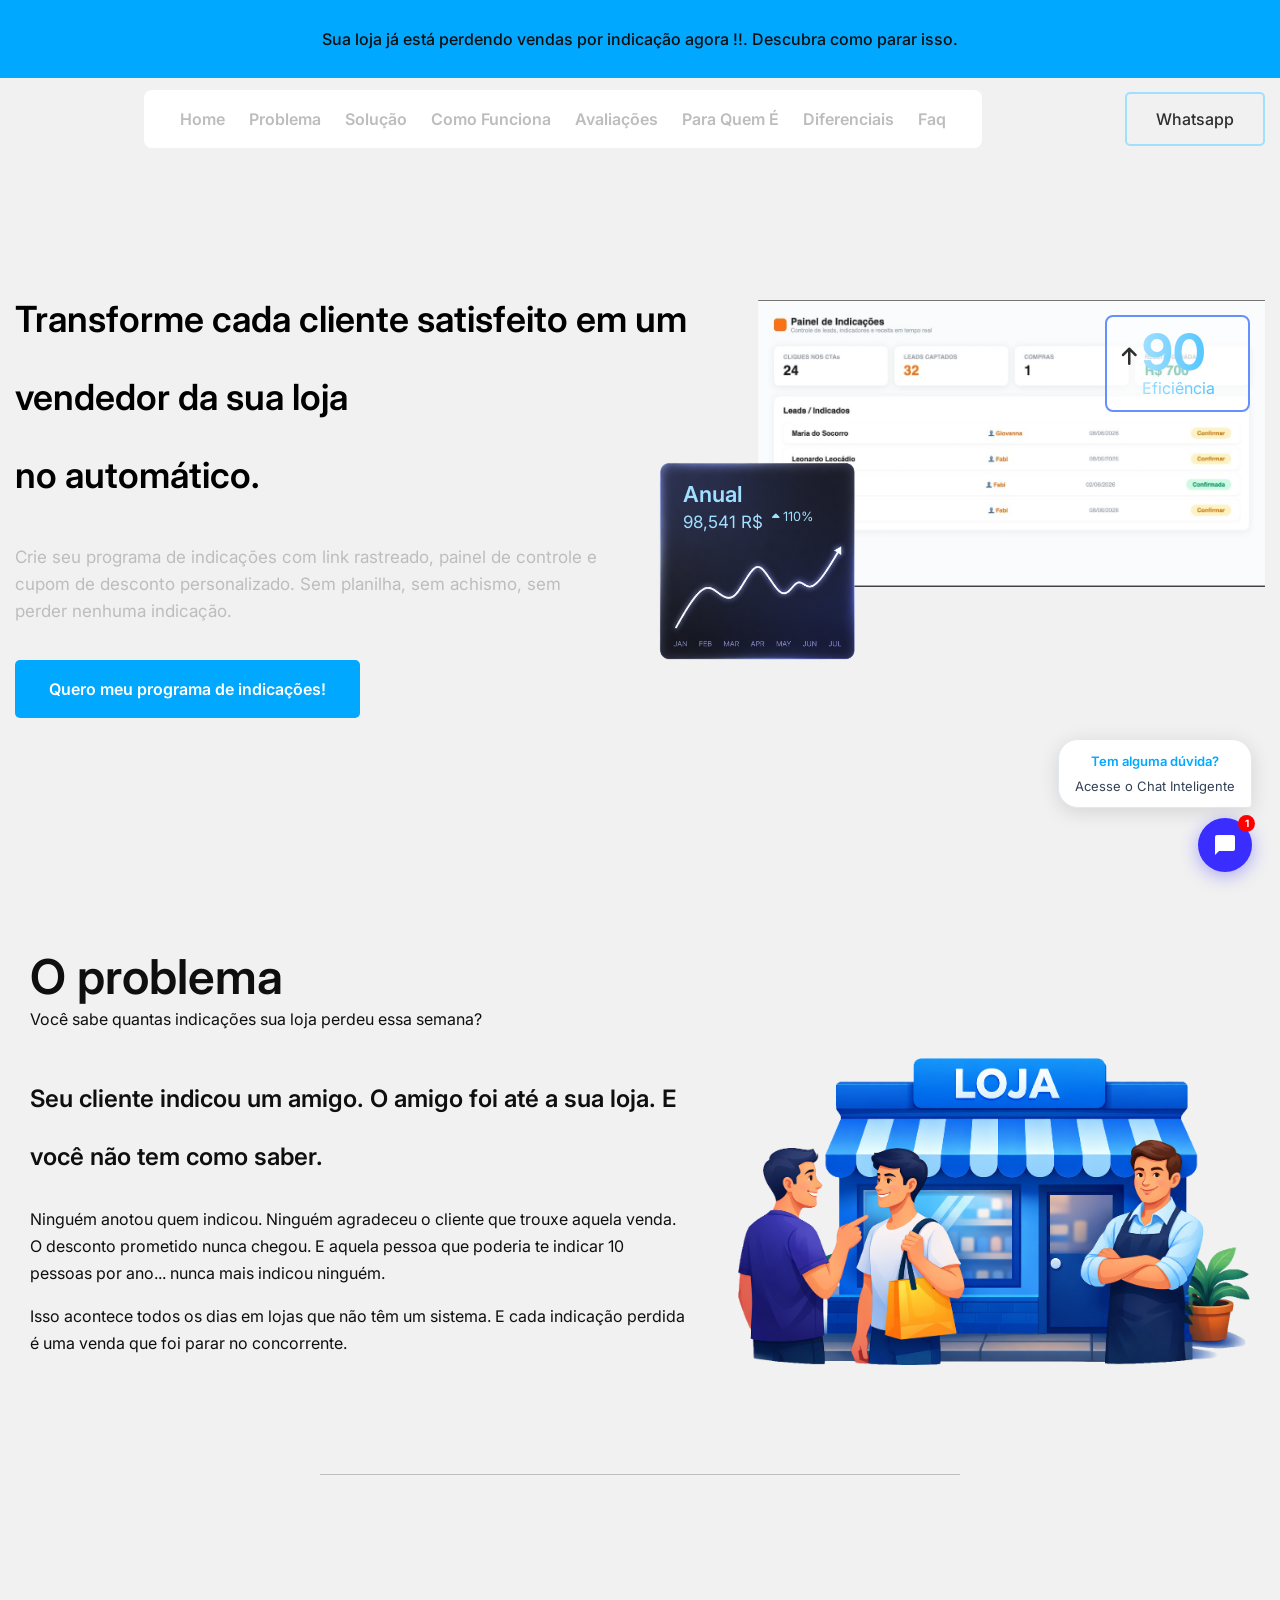
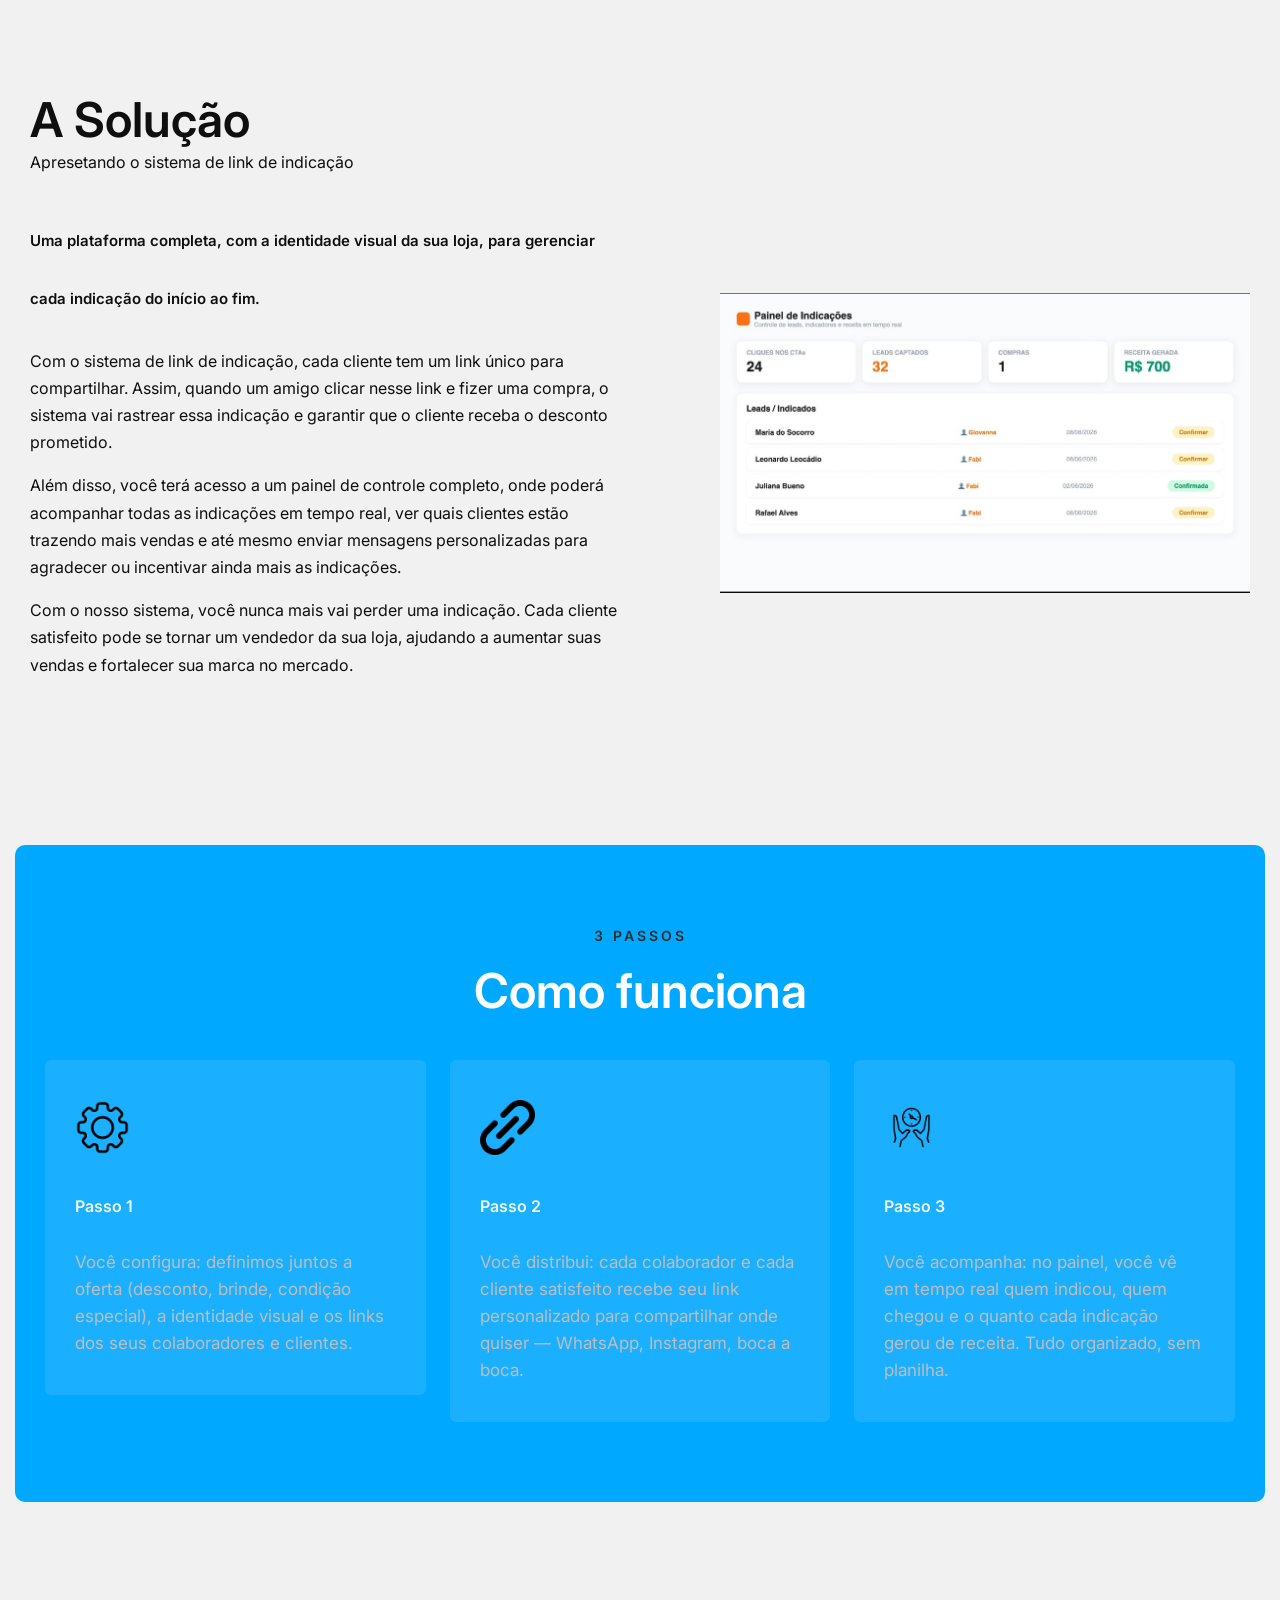
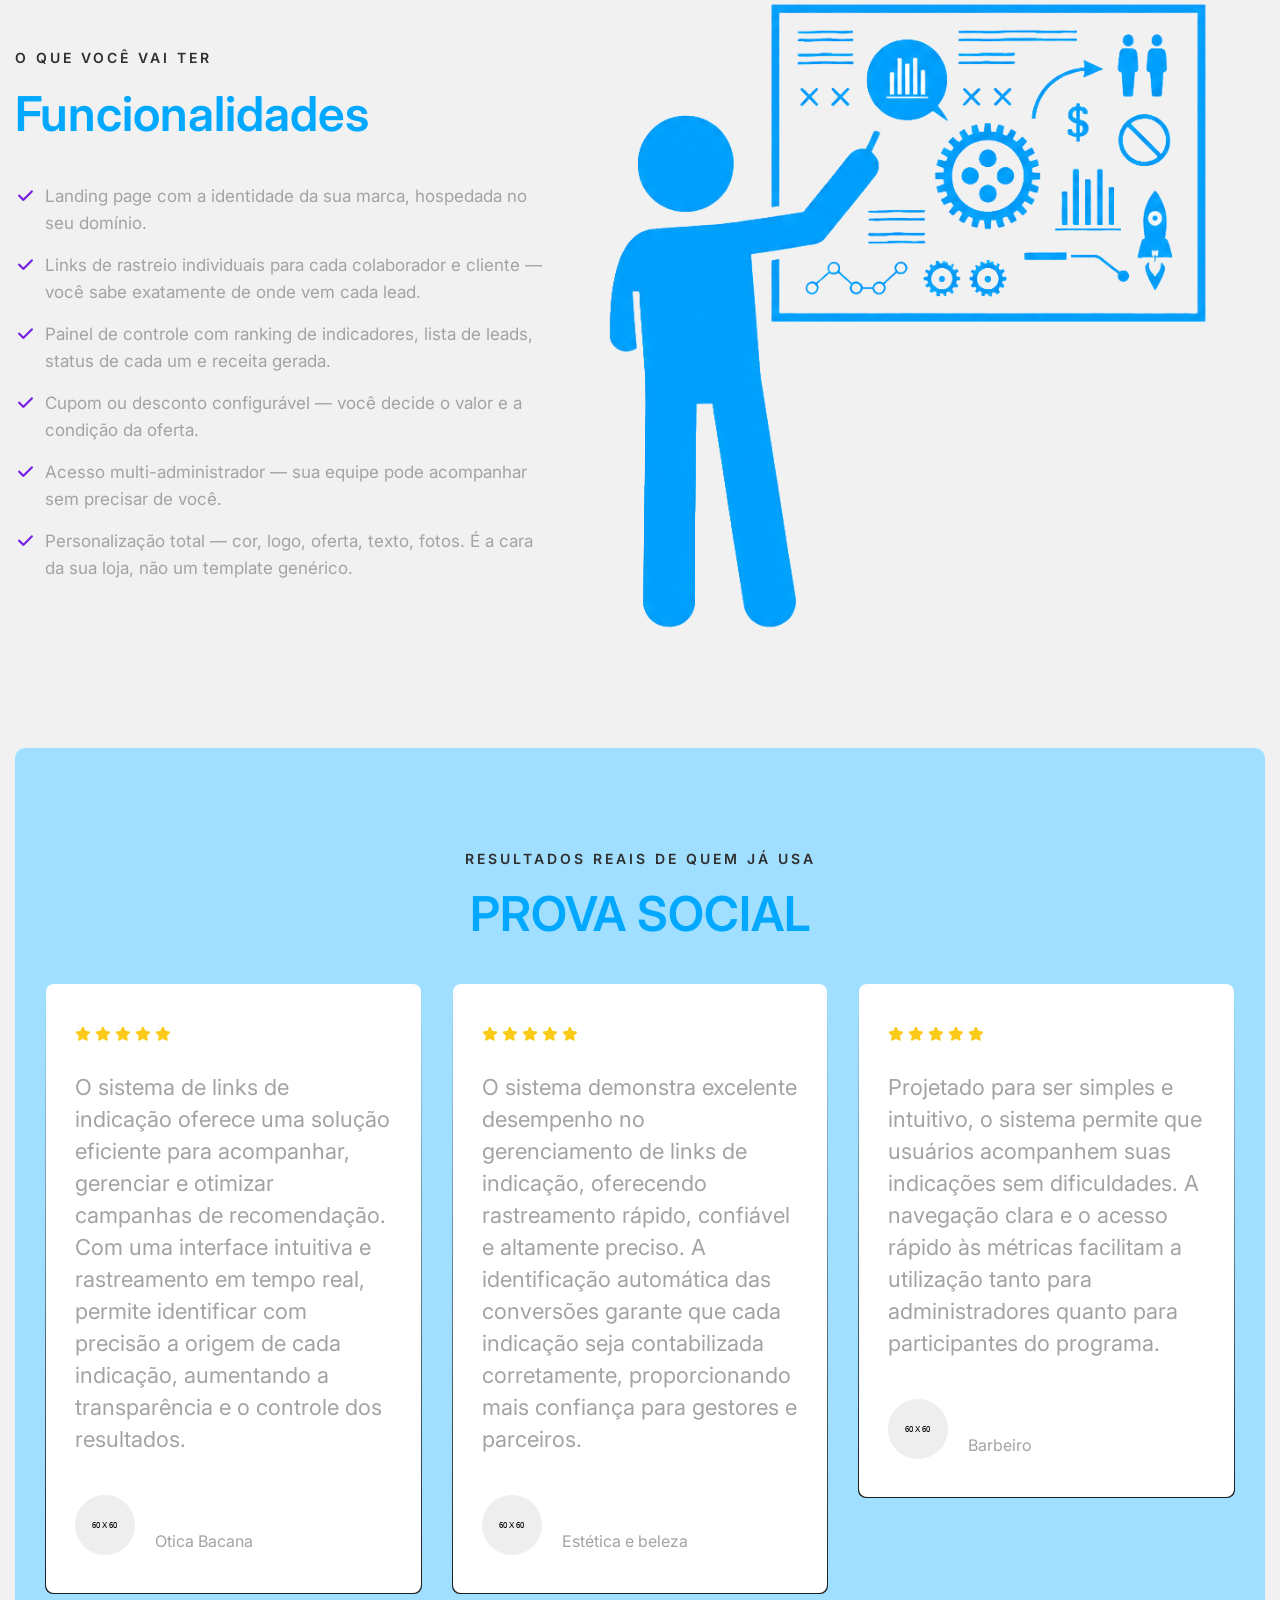
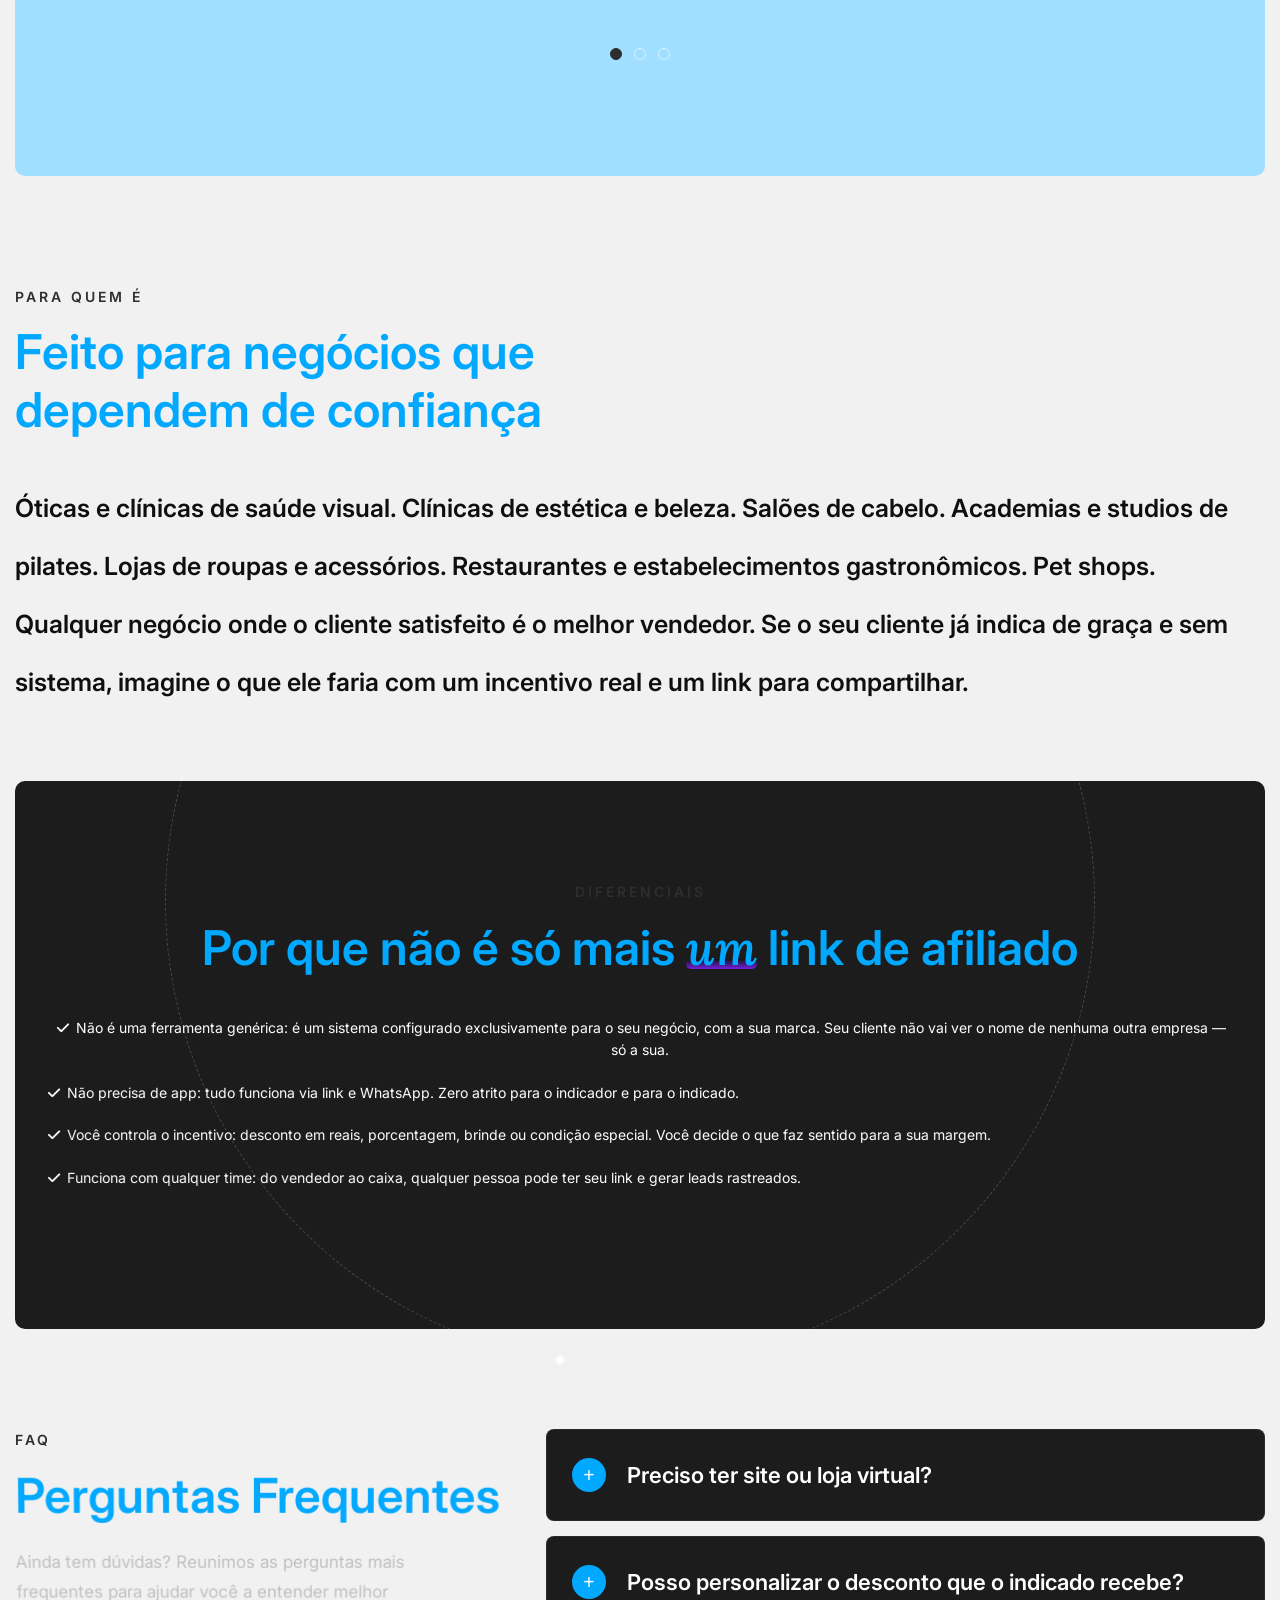
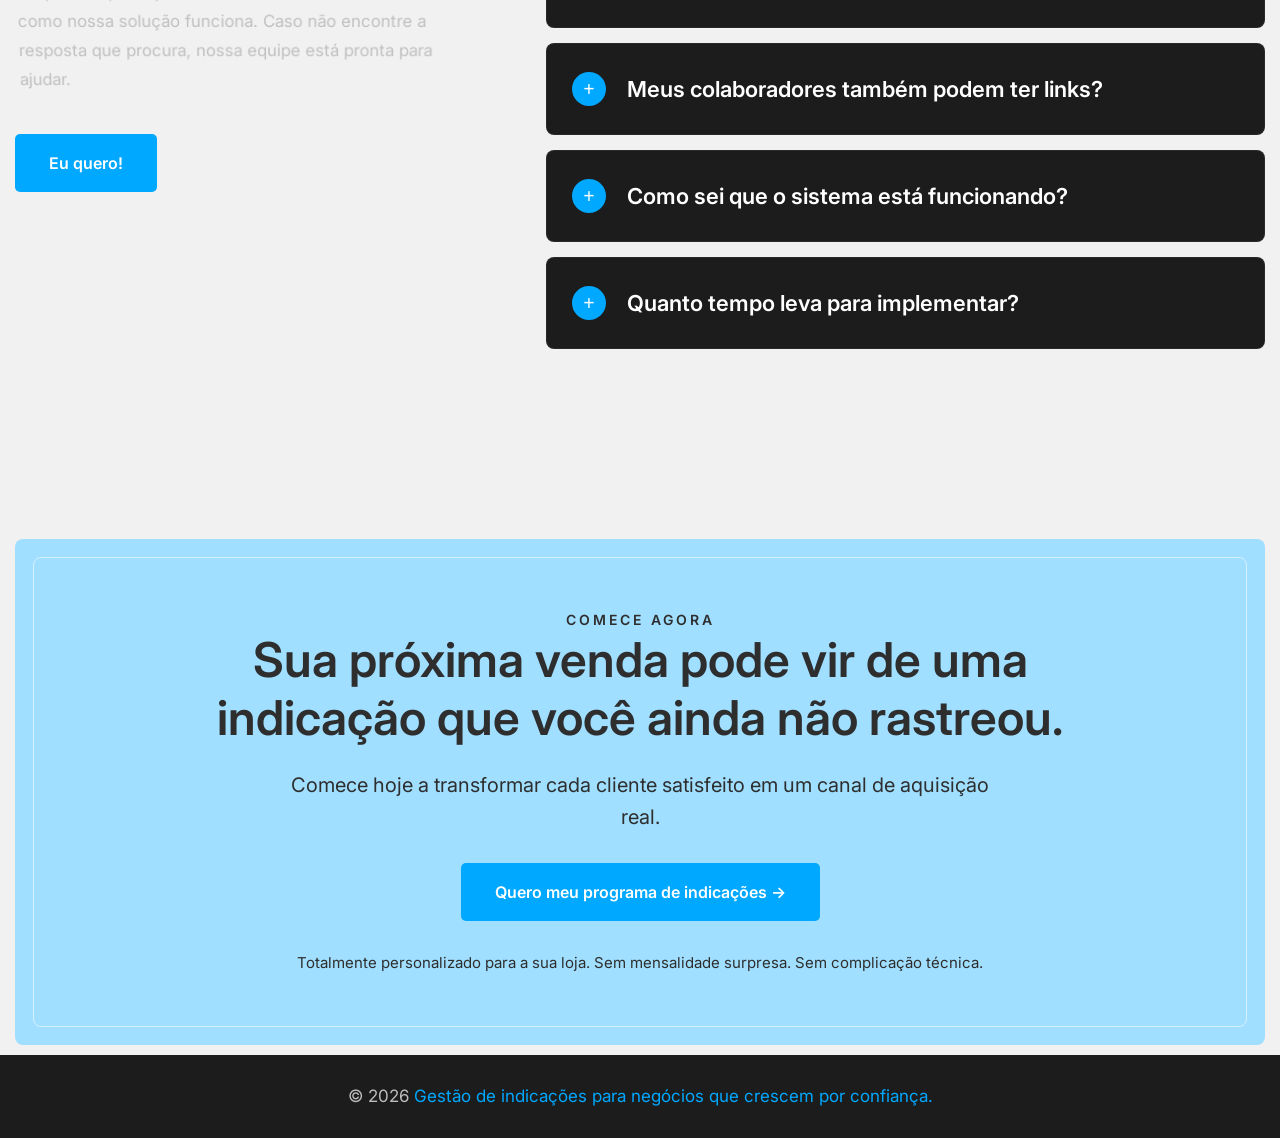
==== commit 18c0084c: "ajuste: direcionamento dos botões" ====
--- a/index.html
+++ b/index.html
@@ -16,8 +16,6 @@
 		rel="stylesheet">
 	<link href="https://fonts.googleapis.com/css2?family=Inter:wght@300;400;500;600;700;800;900&display=swap"
 		rel="stylesheet">
-
-
 
 	<!-- Responsivo -->
 	<meta http-equiv="X-UA-Compatible" content="IE=edge">
@@ -44,15 +42,15 @@
 					<div id="handle-preloader" class="handle-preloader">
 						<div class="animation-preloader">
 							<div class="txt-loading">
-								<span data-text-preloader="L" class="letters-loading">B</span>
-								<span data-text-preloader="O" class="letters-loading">E</span>
-								<span data-text-preloader="A" class="letters-loading">M</span>
-								<span data-text-preloader="D" class="letters-loading">-</span>
-								<span data-text-preloader="I" class="letters-loading">V</span>
-								<span data-text-preloader="N" class="letters-loading">I</span>
-								<span data-text-preloader="G" class="letters-loading">N</span>
-								<span data-text-preloader="G" class="letters-loading">D</span>
-								<span data-text-preloader="G" class="letters-loading">O</span>
+								<span data-text-preloader="B" class="letters-loading">B</span>
+								<span data-text-preloader="E" class="letters-loading">E</span>
+								<span data-text-preloader="M" class="letters-loading">M</span>
+								<span data-text-preloader="-" class="letters-loading">-</span>
+								<span data-text-preloader="V" class="letters-loading">V</span>
+								<span data-text-preloader="I" class="letters-loading">I</span>
+								<span data-text-preloader="N" class="letters-loading">N</span>
+								<span data-text-preloader="D" class="letters-loading">D</span>
+								<span data-text-preloader="O" class="letters-loading">O</span>
 							</div>
 						</div>
 					</div>
@@ -119,7 +117,7 @@
 
 									<!-- Caixa do botao -->
 									<div class="main-header_buttons">
-										<a href="#" class="template-btn btn-style-two">
+										<a id="whatsapp-btn" href="#" class="template-btn btn-style-two">
 											<span class="btn-wrap">
 												<span class="text-one">Whatsapp</span>
 												<span class="text-two">Whatsapp</span>
@@ -623,7 +621,7 @@
 										para ajudar.</div>
 								</div>
 								<div class="faq-one_button">
-									<a href="contact.html" class="template-btn btn-style-one">
+									<a id="whatsapp-btn" href="contact.html" class="template-btn btn-style-one">
 										<span class="btn-wrap">
 											<span class="text-one">Eu quero!</span>
 											<span class="text-two">Eu quero!</span>
@@ -748,7 +746,7 @@
 							<div class="cta-final_text">Comece hoje a transformar cada cliente satisfeito em um canal de
 								aquisi&ccedil;&atilde;o real.</div>
 						</div>
-						<a href="contact.html" class="template-btn btn-style-one">
+						<a id="whatsapp-btn" href="#" class="template-btn btn-style-one">
 							<span class="btn-wrap">
 								<span class="text-one">Quero meu programa de indica&ccedil;&otilde;es &rarr;</span>
 								<span class="text-two">Quero meu programa de indica&ccedil;&otilde;es &rarr;</span>
@@ -816,6 +814,7 @@
 	<script src="assets/js/jquery-ui.js"></script>
 	<script src="assets/js/element-in-view.js"></script>
 	<script src="assets/js/script.js"></script>
+	<script src="assets/js/scriptJs.js"></script>
 
 	<!--[if lt IE 9]><script src="https://cdnjs.cloudflare.com/ajax/libs/html5shiv/3.7.3/html5shiv.js"></script><![endif]-->
 	<!--[if lt IE 9]><script src="js/respond.js"></script><![endif]-->
--- a/assets/css/estilo.css
+++ b/assets/css/estilo.css
@@ -9,8 +9,10 @@
     font-size: 16px;
     font-weight: 500;
 }
-
-
+/* TELA DE CARREGAMENTO */
+.handle-preloader{
+    background-color: #00A8FF;
+}
 
 
 .slider-one_heading {
@@ -323,6 +325,12 @@
     align-items: center;
 }
 
+.footer-bottom{
+    display: flex;
+    justify-content: center;
+    align-items: center;
+}
+
 .btn-style-two .btn-wrap .text-one{
     color: #2e2e2e;
 }
@@ -346,4 +354,13 @@
 
 .footer-copyright a{
     color: #00A8FF;
+}
+
+.cursor{
+    background-color: #00A8FF;
+}
+
+
+.cursor-follower{
+    border: #00A8FF 2px solid;
 }
--- a/assets/css/chatbot.css
+++ b/assets/css/chatbot.css
@@ -30,7 +30,7 @@
 
 #chatbot-bubble strong {
   display: block;
-  color: #4f46e5;
+  color: #00A8FF;
   font-weight: 600;
   margin-bottom: 2px;
 }
@@ -40,13 +40,13 @@
   width: 54px;
   height: 54px;
   border-radius: 50%;
-  background: #4f46e5;
+  background: #392eff;
   border: none;
   cursor: pointer;
   display: flex;
   align-items: center;
   justify-content: center;
-  box-shadow: 0 4px 18px rgba(79,70,229,.40);
+  box-shadow: 0 4px 18px rgba(68, 58, 255, 0.4);
   transition: transform .2s, box-shadow .2s;
   position: relative;
 }
@@ -65,7 +65,7 @@
   position: absolute;
   top: -3px;
   right: -3px;
-  background: #ef4444;
+  background: #ff0000;
   color: #fff;
   font-size: 10px;
   font-weight: 700;
@@ -89,12 +89,12 @@
   animation: cb-slideUp .28s ease;
 
   /* CSS vars — tema claro */
-  --cb-header-bg: #1e1b4b;
-  --cb-header-line: #4f46e5;
+  --cb-header-bg: #0d00bd;
+  --cb-header-line: #0a00ca;
   --cb-bg: #f8fafc;
   --cb-bg-msg: #ffffff;
   --cb-border: #e2e8f0;
-  --cb-text: #1e293b;
+  --cb-text: #003fa3;
   --cb-text-muted: #64748b;
   --cb-bot-bg: #ffffff;
   --cb-bot-color: #1e293b;
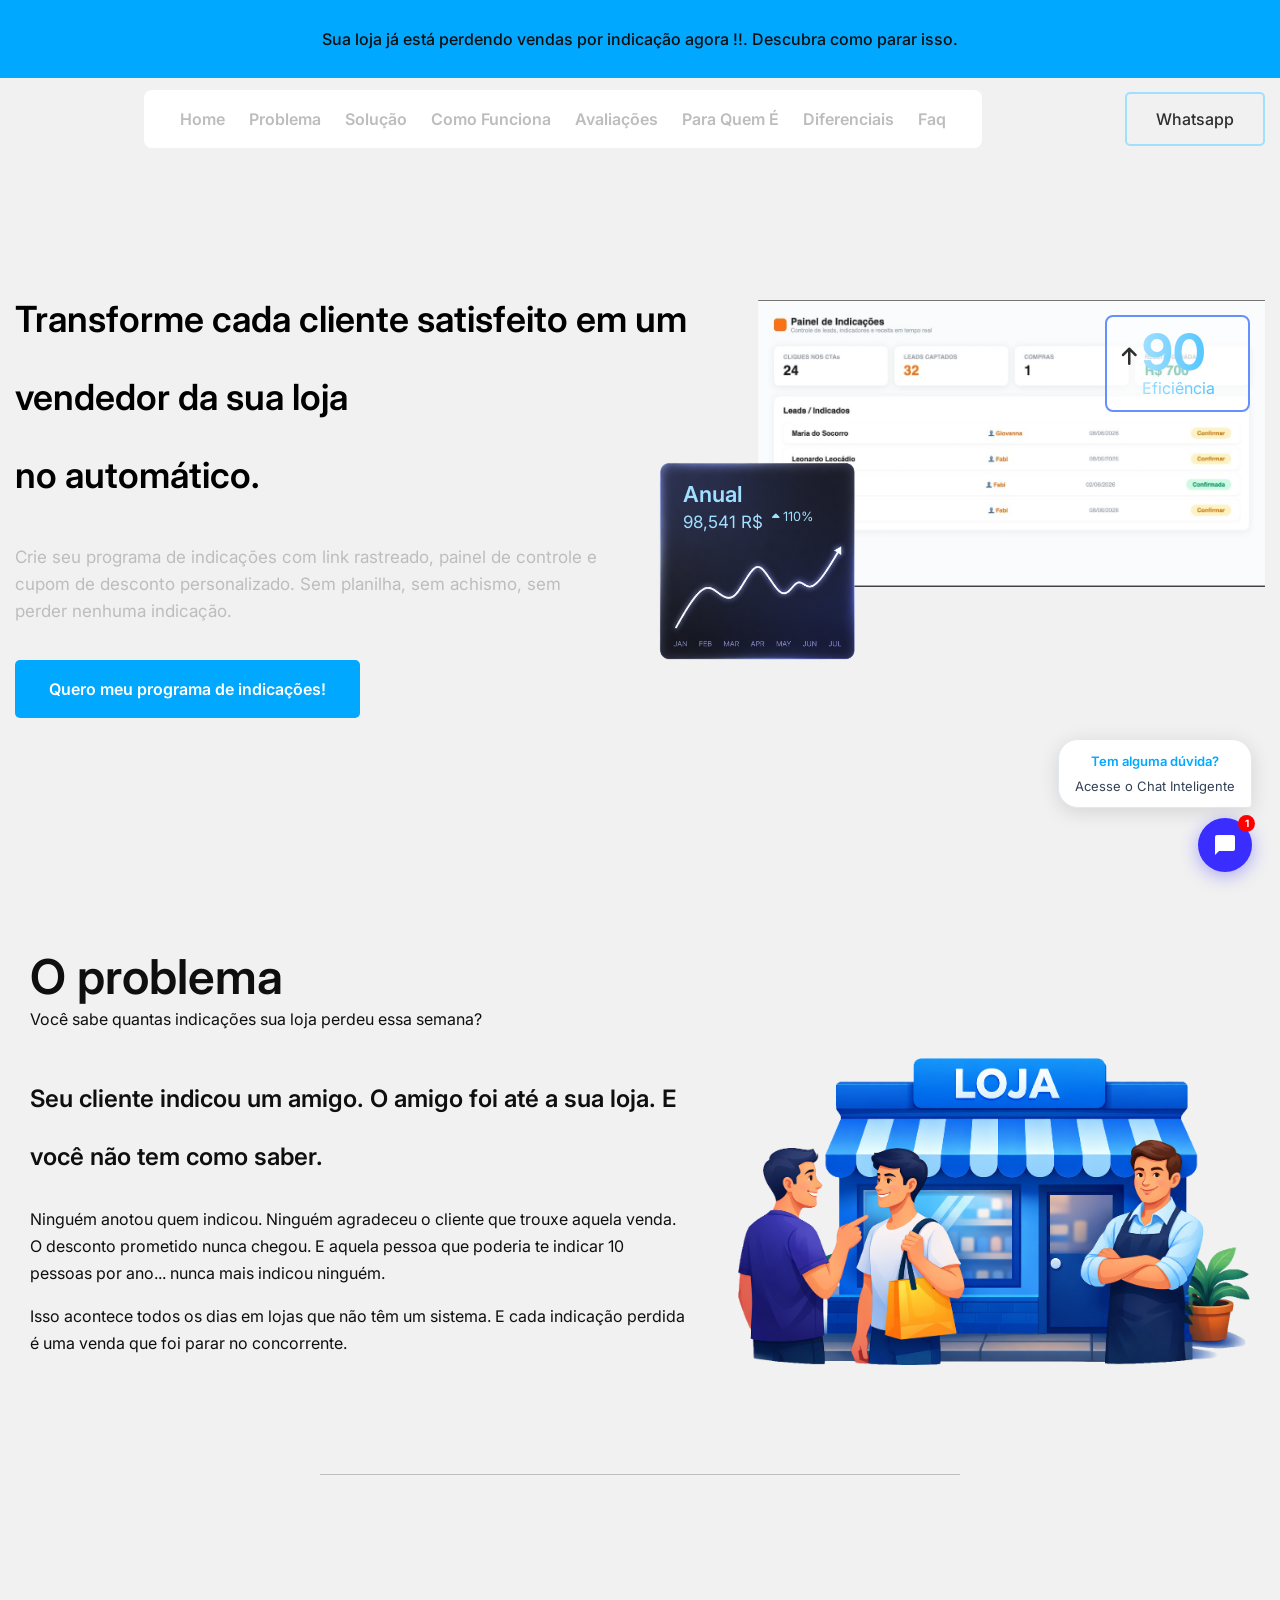
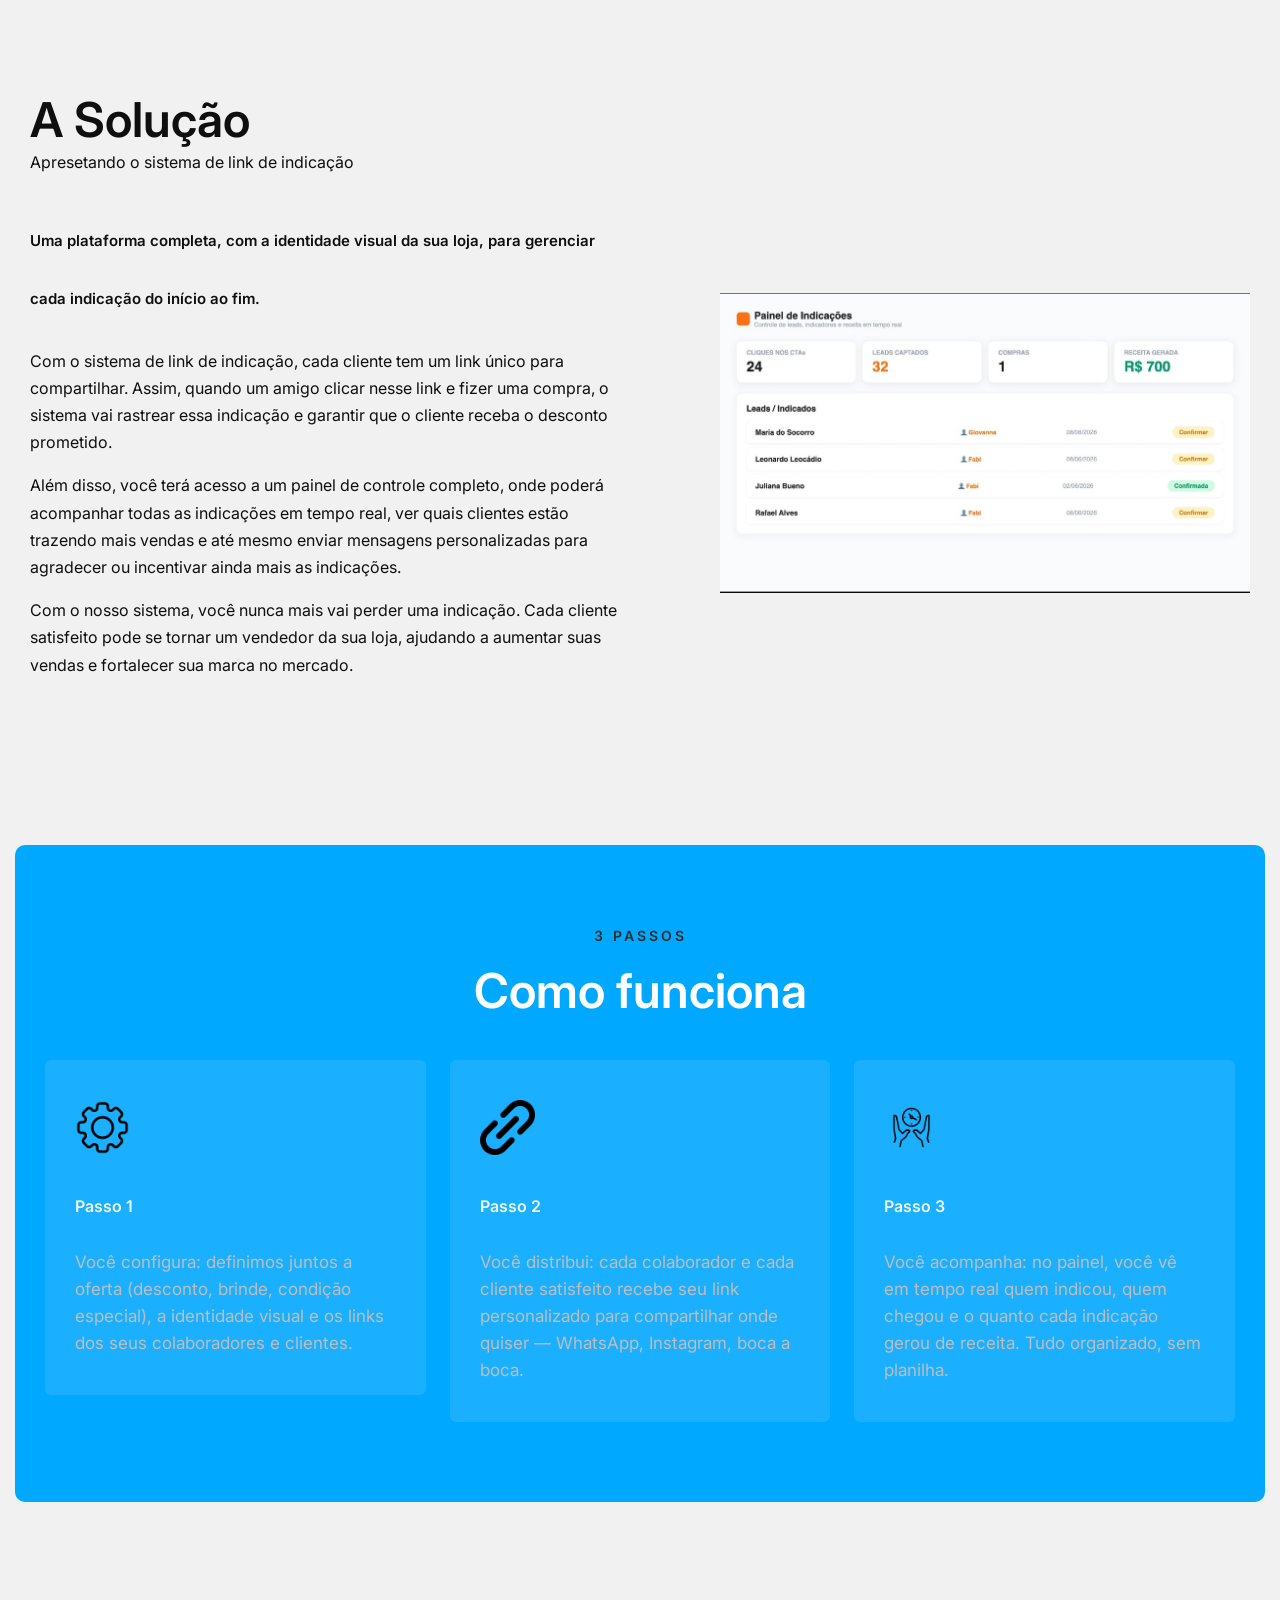
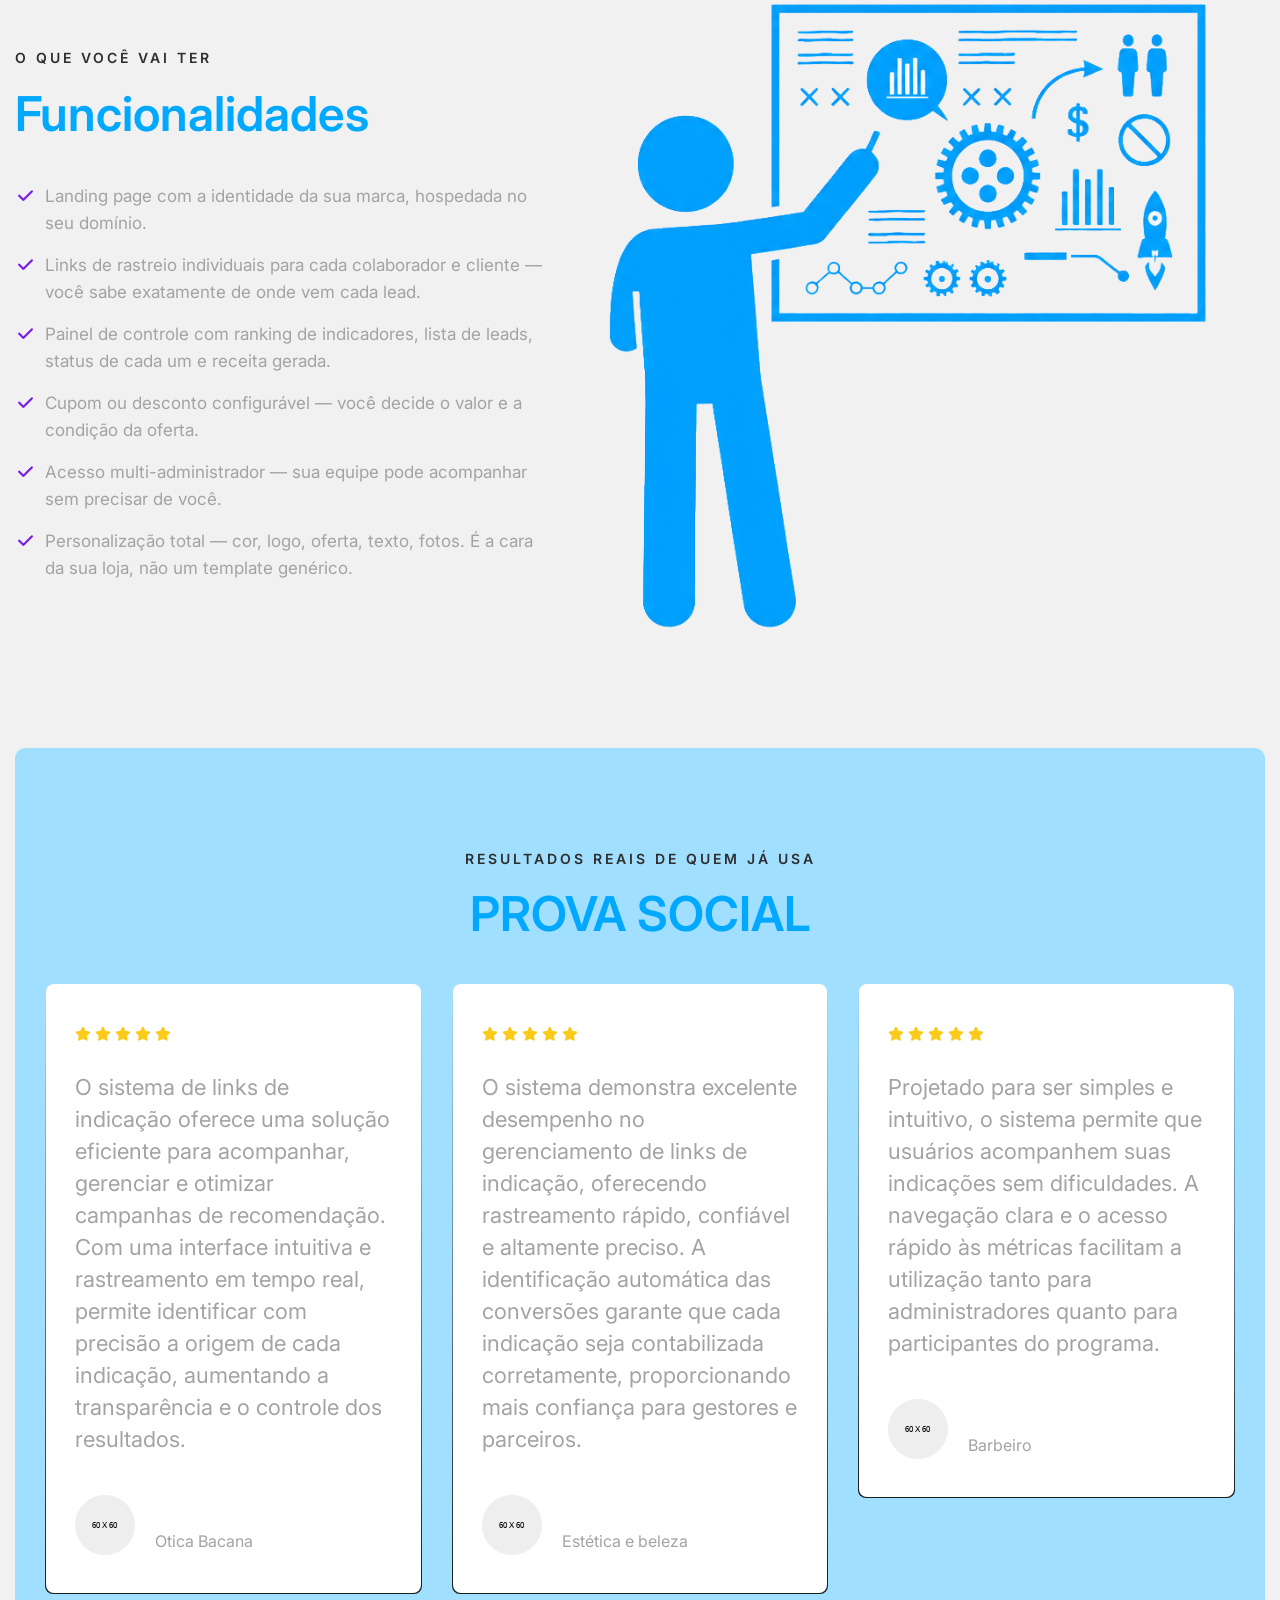
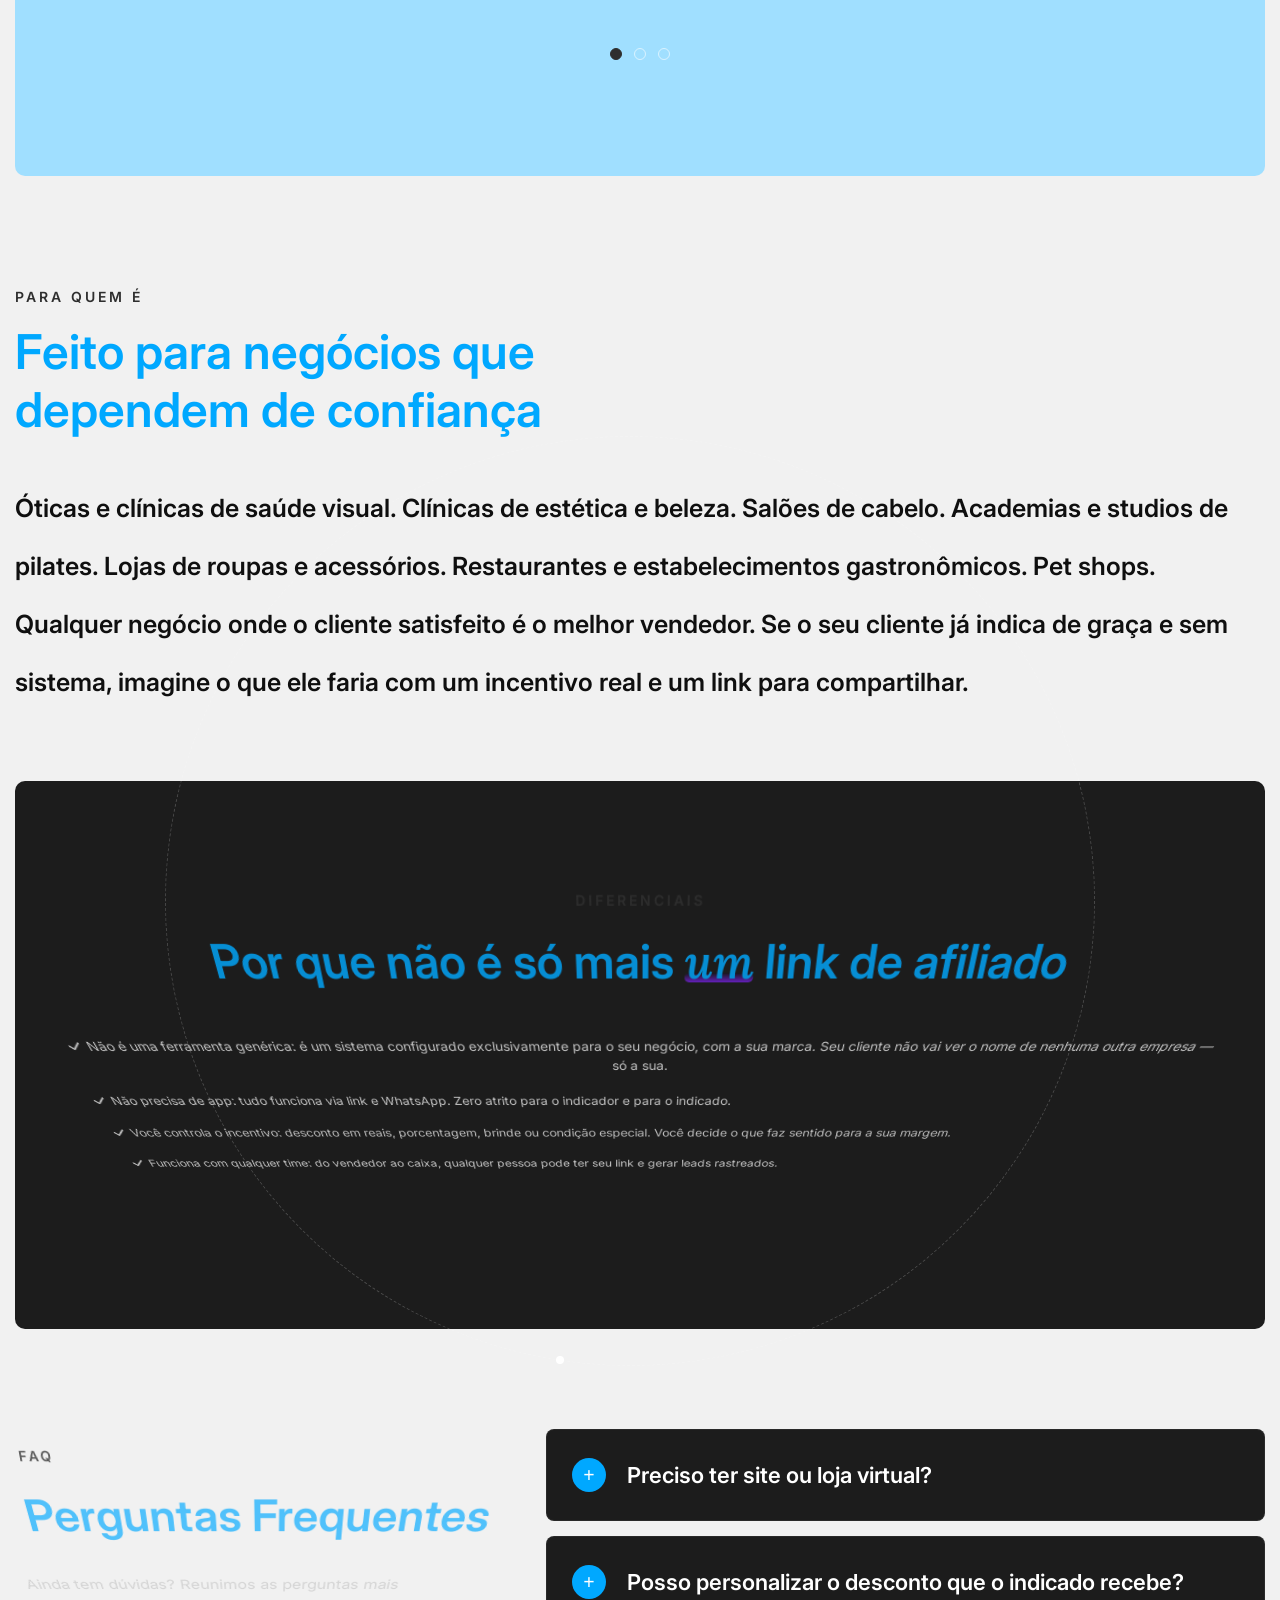
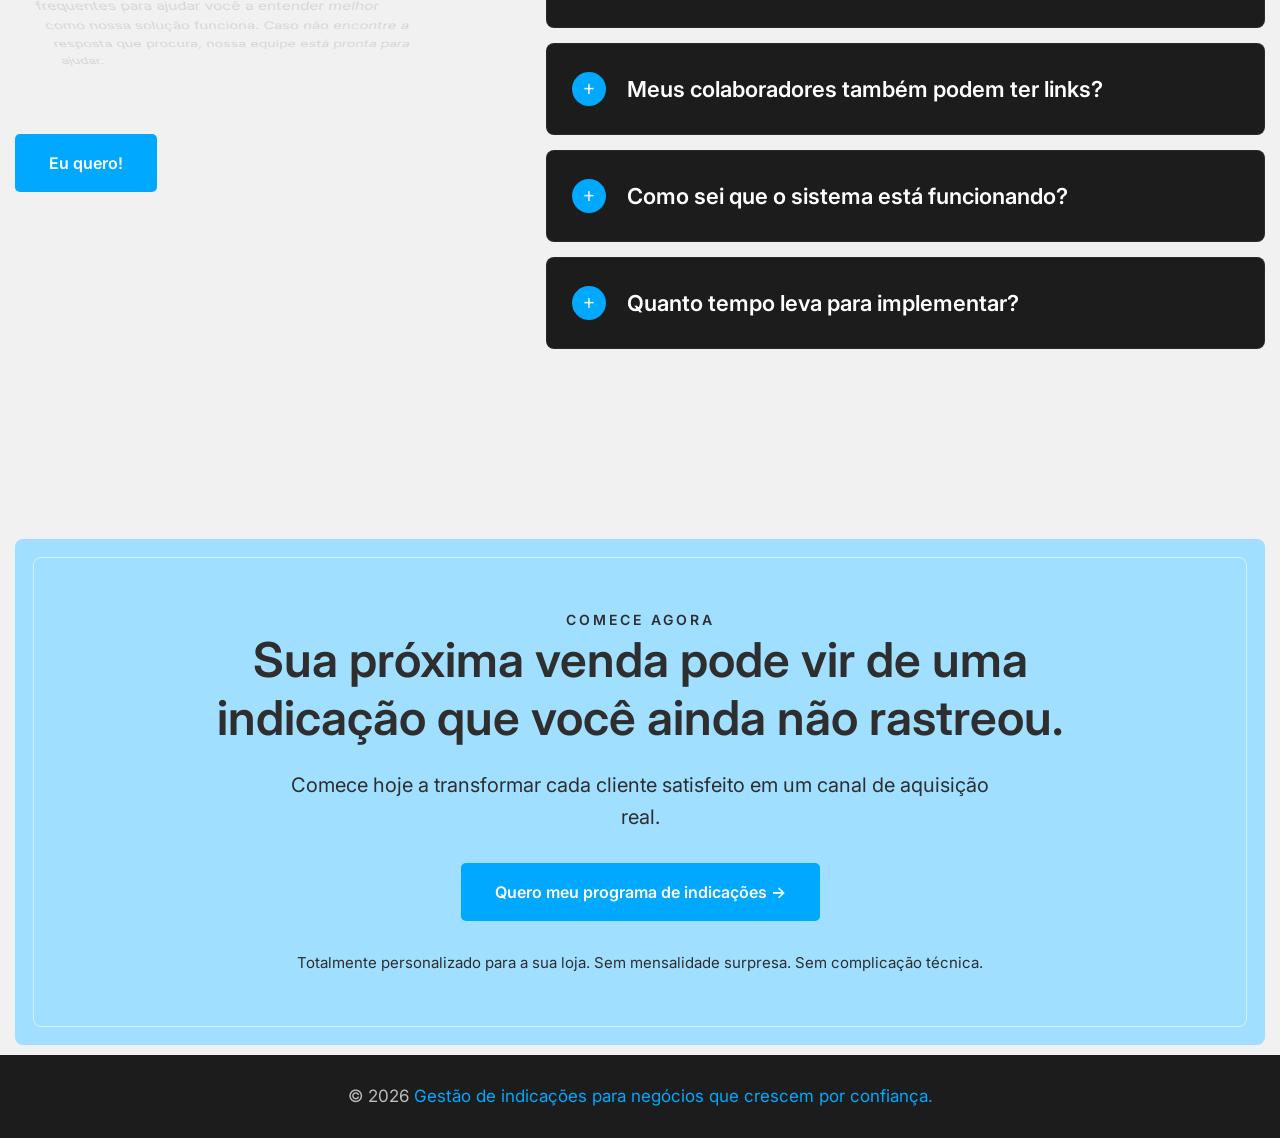
==== commit c52cd752: "PhoneNumber: ajuste no direcionamento do link js" ====
--- a/index.html
+++ b/index.html
@@ -117,7 +117,7 @@
 
 									<!-- Caixa do botao -->
 									<div class="main-header_buttons">
-										<a id="whatsapp-btn" href="#" class="template-btn btn-style-two">
+										<a id="whatsapp-btn" href="" class="template-btn btn-style-two">
 											<span class="btn-wrap">
 												<span class="text-one">Whatsapp</span>
 												<span class="text-two">Whatsapp</span>
@@ -188,7 +188,7 @@
 													rastreado, painel de controle e cupom de desconto personalizado.
 													Sem planilha, sem achismo, sem perder nenhuma indicação.</div>
 												<div class="slider-one_button d-flex align-items-center flex-wrap">
-													<a href="about.html" class="template-btn btn-style-one">
+													<a id="whatsapp-btn" href="" class="template-btn btn-style-one">
 														<span class="btn-wrap">
 															<span class="text-one">Quero meu programa de
 																indicações!</span>
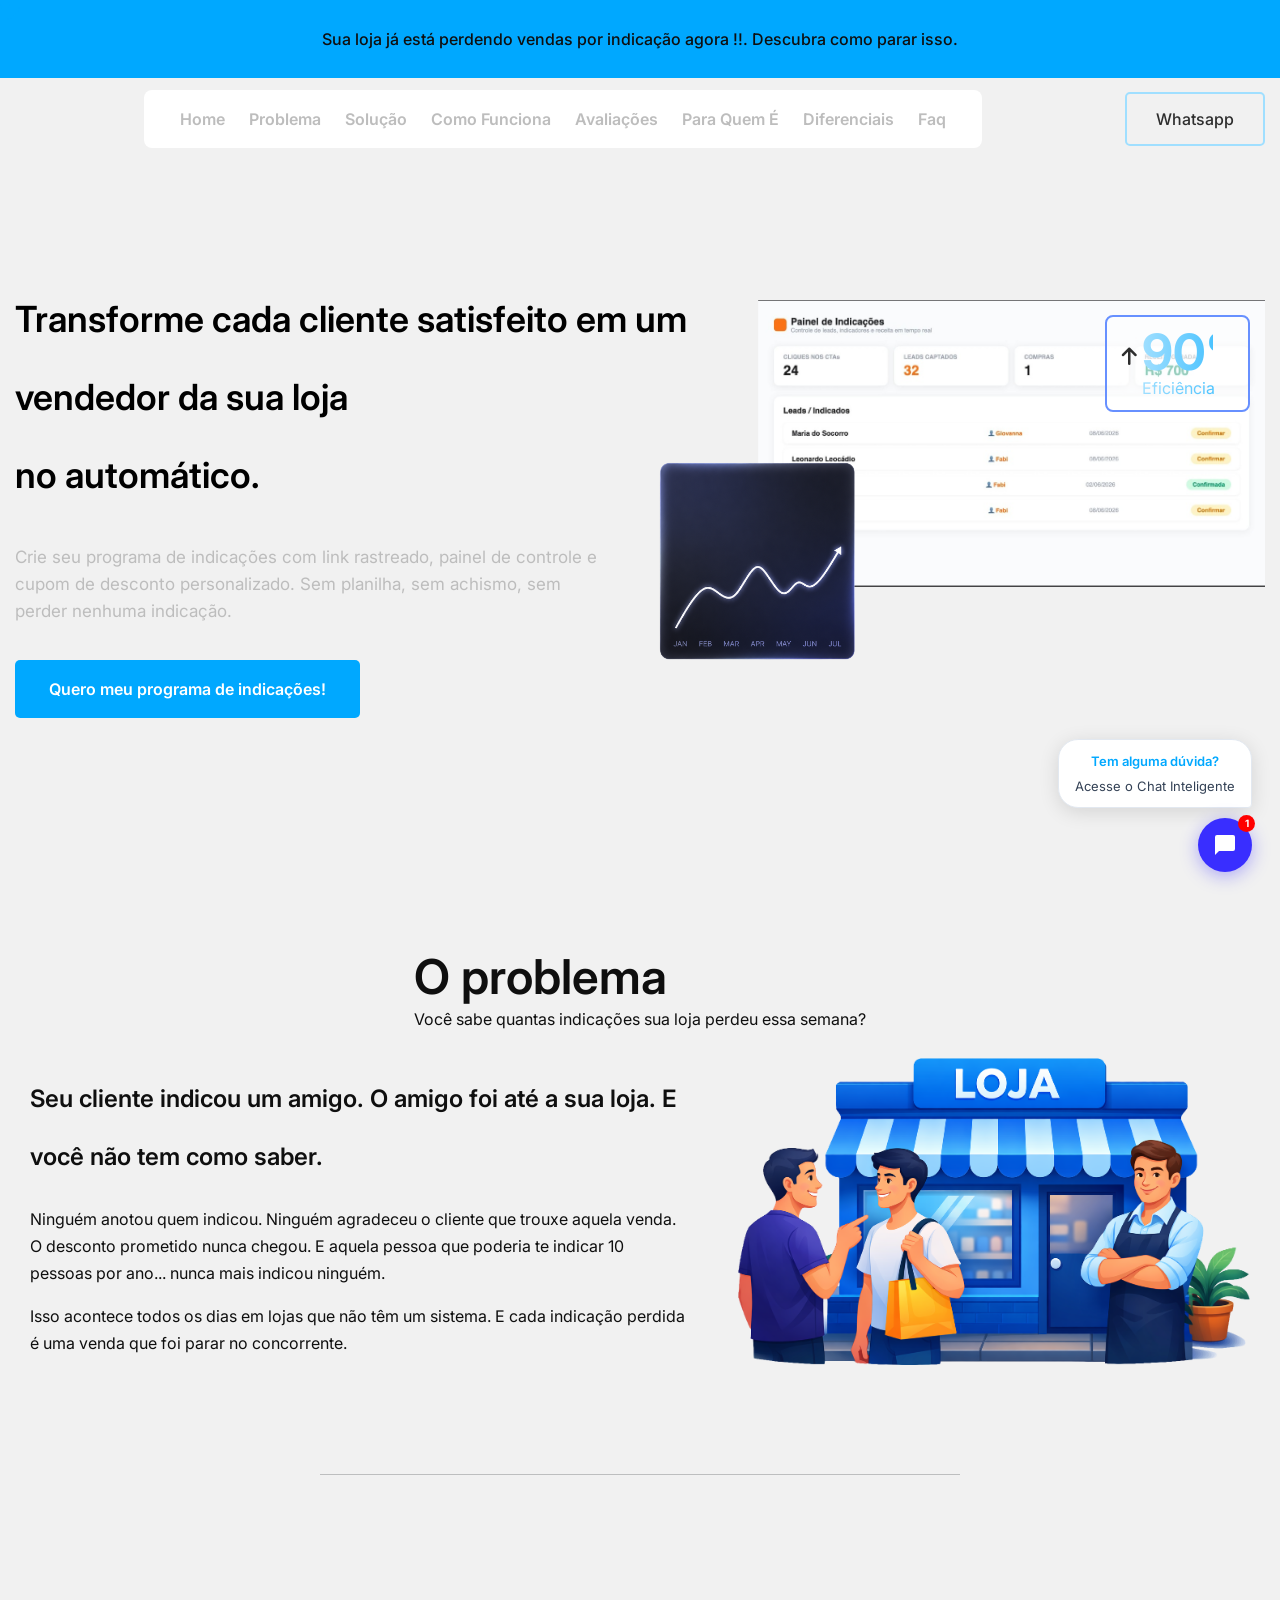
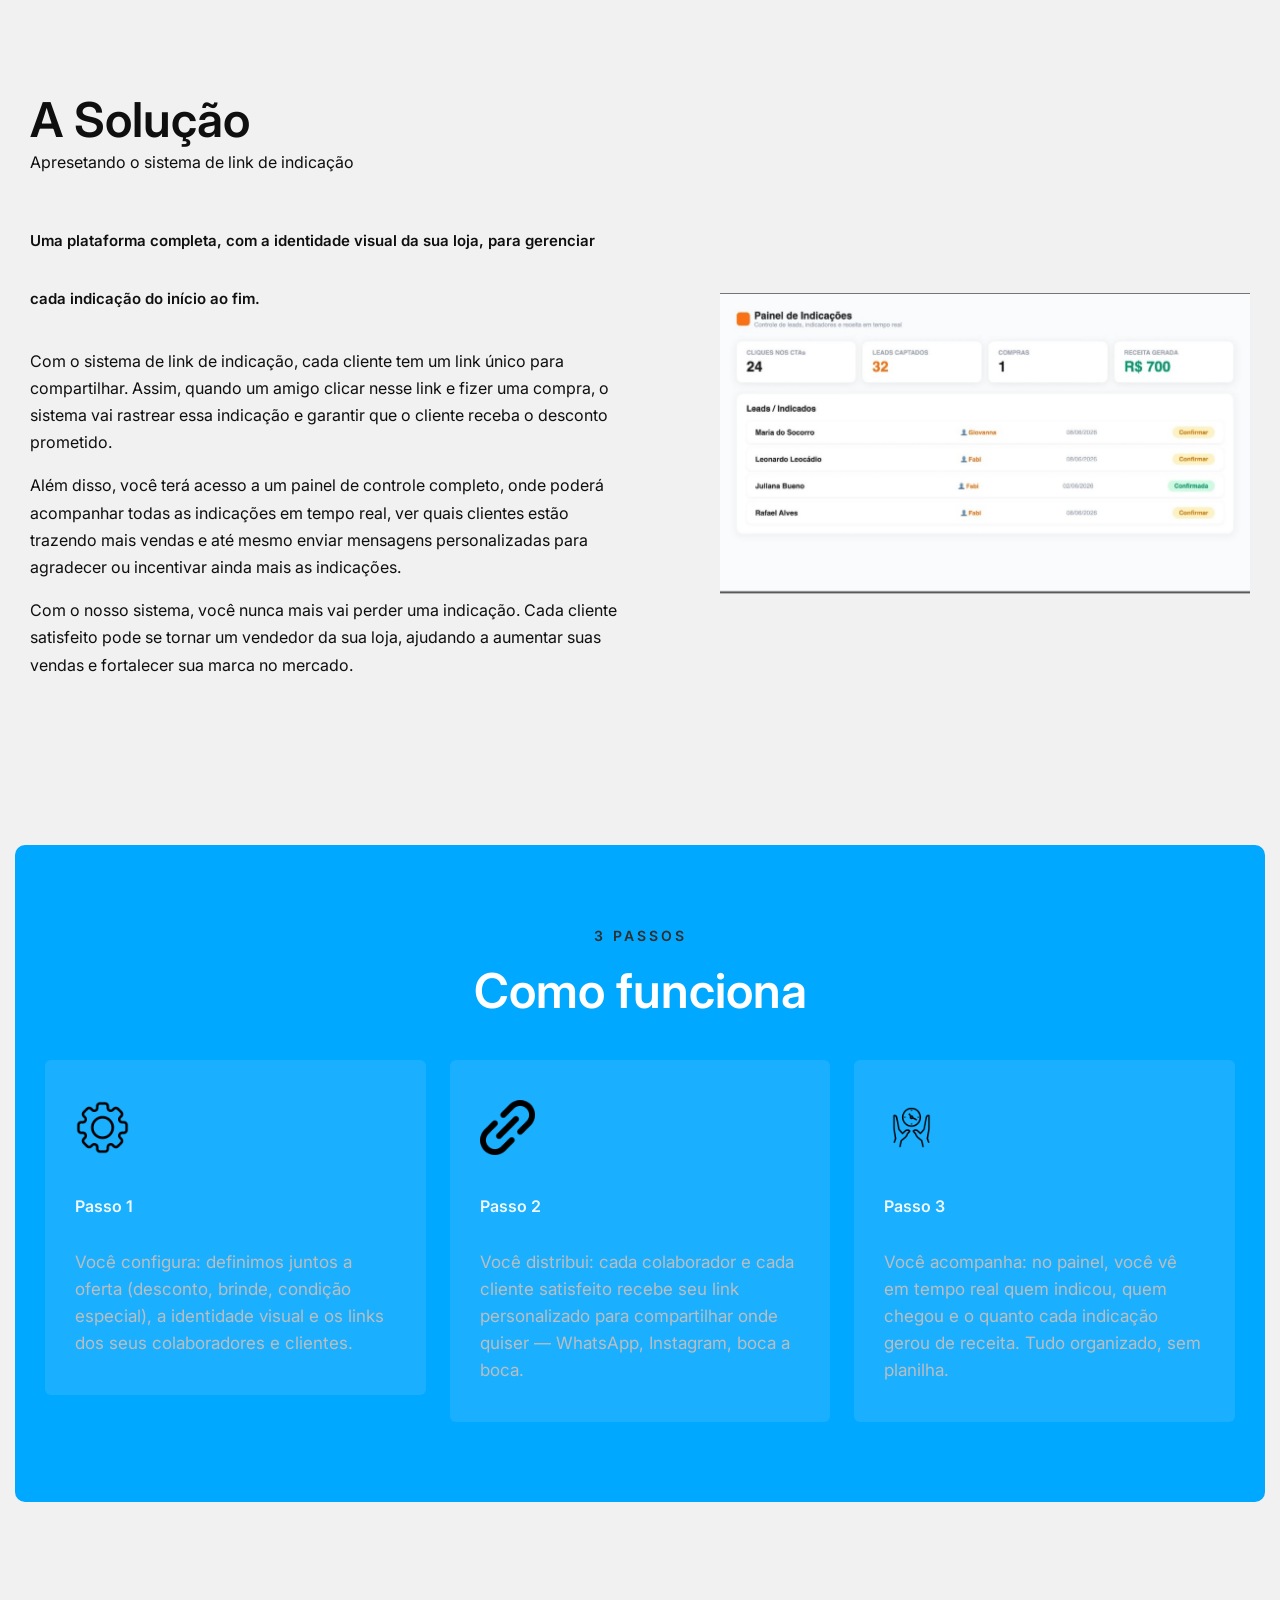
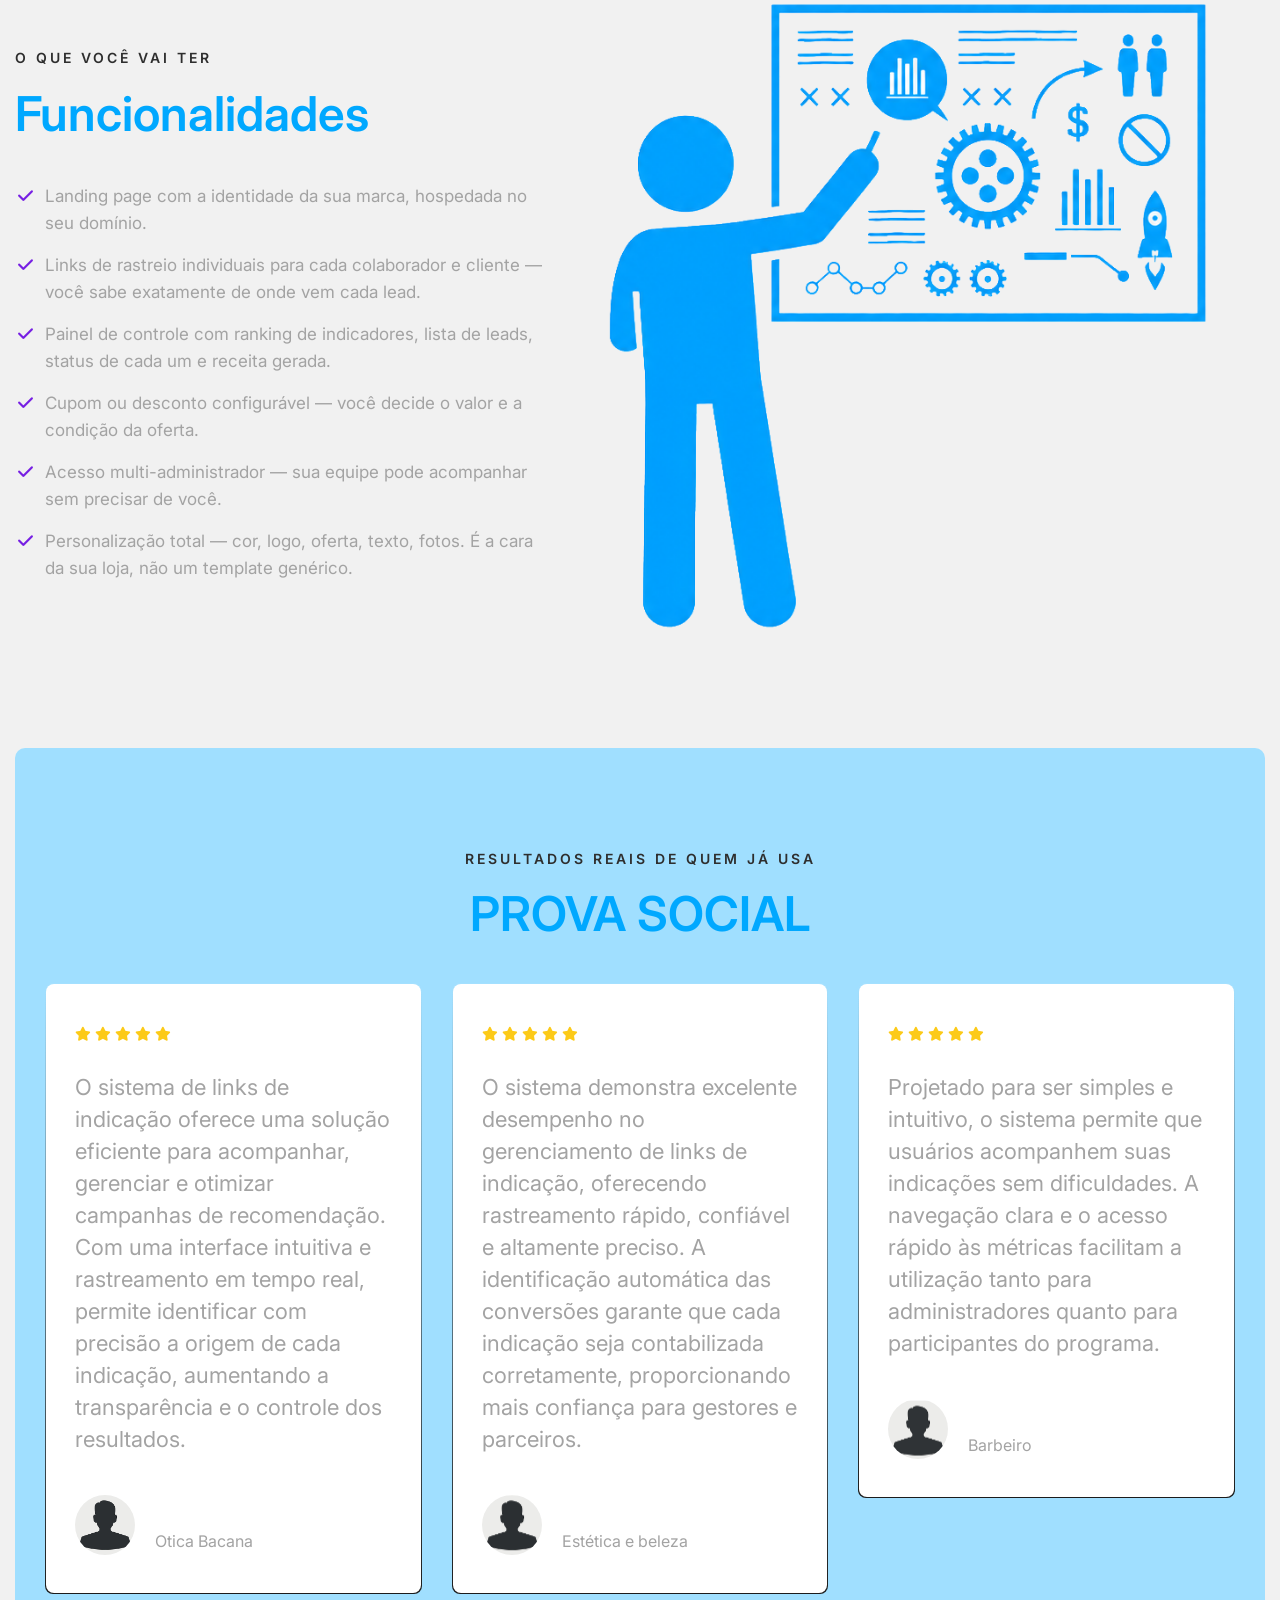
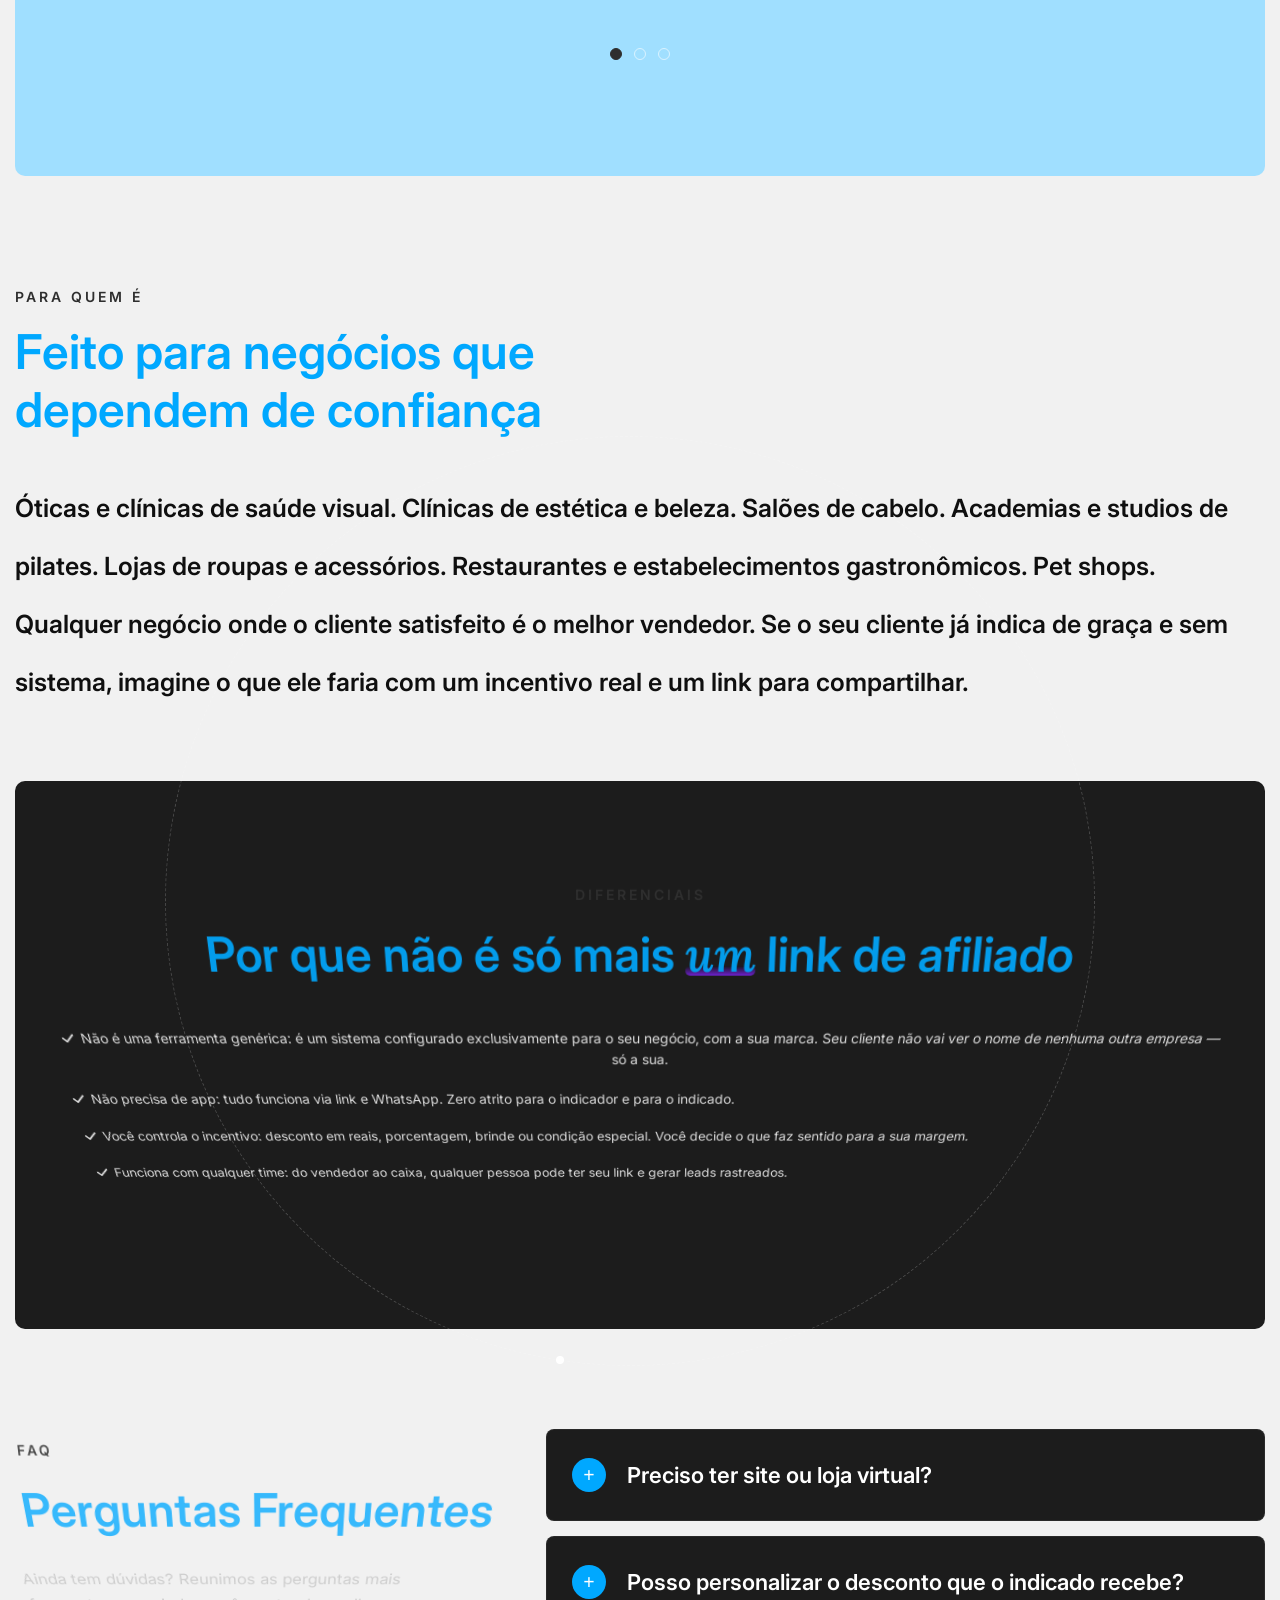
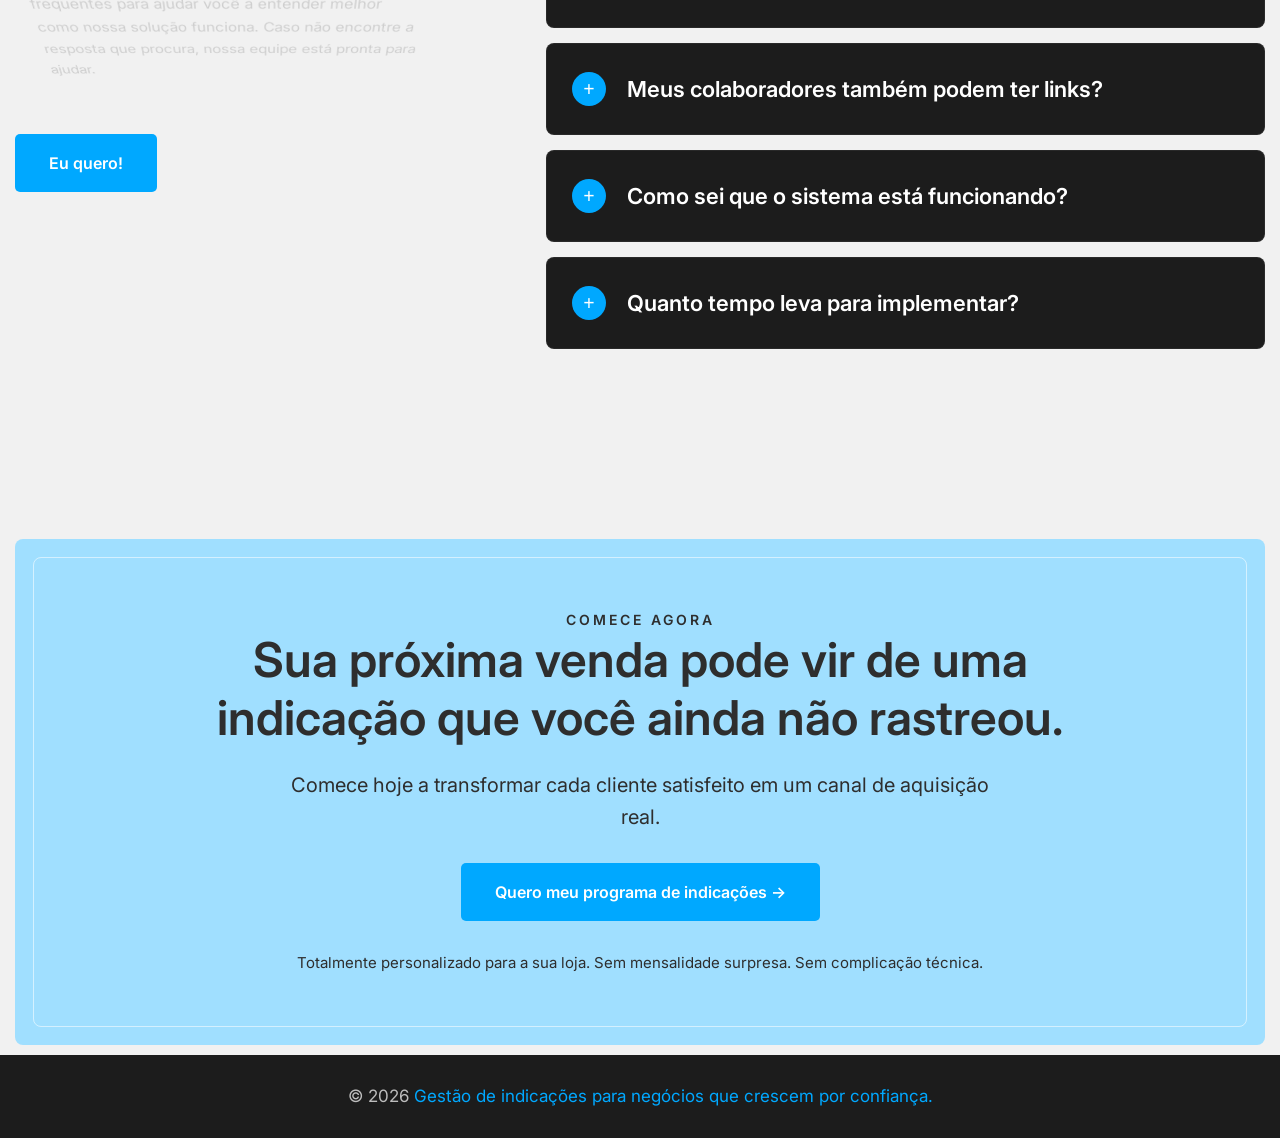
==== commit d61dfc6d: "ajuste: nas imagens, efeitos scroll e limpeza de arquivo" ====
--- a/index.html
+++ b/index.html
@@ -16,7 +16,7 @@
 		rel="stylesheet">
 	<link href="https://fonts.googleapis.com/css2?family=Inter:wght@300;400;500;600;700;800;900&display=swap"
 		rel="stylesheet">
-
+	<link rel="stylesheet" href="https://cdnjs.cloudflare.com/ajax/libs/animate.css/4.1.1/animate.min.css" />
 	<!-- Responsivo -->
 	<meta http-equiv="X-UA-Compatible" content="IE=edge">
 	<meta name="viewport" content="width=device-width, initial-scale=1.0, maximum-scale=1.0, user-scalable=0">
@@ -117,7 +117,7 @@
 
 									<!-- Caixa do botao -->
 									<div class="main-header_buttons">
-										<a id="whatsapp-btn" href="" class="template-btn btn-style-two">
+										<a href="#" class="template-btn btn-style-two whatsapp-btn">
 											<span class="btn-wrap">
 												<span class="text-one">Whatsapp</span>
 												<span class="text-two">Whatsapp</span>
@@ -167,7 +167,7 @@
 
 
 			<!-- Slider um -->
-			<section id="slider-one" class="slider-one">
+			<section id="" class="slider-one">
 				<div class="background-fundo">
 
 
@@ -188,7 +188,7 @@
 													rastreado, painel de controle e cupom de desconto personalizado.
 													Sem planilha, sem achismo, sem perder nenhuma indicação.</div>
 												<div class="slider-one_button d-flex align-items-center flex-wrap">
-													<a id="whatsapp-btn" href="" class="template-btn btn-style-one">
+													<a href="" class="template-btn btn-style-one whatsapp-btn">
 														<span class="btn-wrap">
 															<span class="text-one">Quero meu programa de
 																indicações!</span>
@@ -208,7 +208,7 @@
 												<!-- Percentual do slider um -->
 												<div class="slider-one_percentage">
 													<i class="fa-solid fa-arrow-up fa-fw"></i>
-													<div class="slider-one_percent">90<sub>%</sub></div>
+													<div class="slider-one_percent">90%</div>
 													<div class="slider-one_percentage-text">Eficiência</div>
 												</div>
 												<div class="slider-one_graph">
@@ -234,7 +234,7 @@
 
 			<!-- Servicos um -->
 
-			<section id="problema" class="problema">
+			<section id="problema" class="problema sec-title title-anim">
 				<header class="problema-header">
 					<h2>O problema</h2>
 					<p>Você sabe quantas indicações sua loja perdeu essa semana?</p>
@@ -261,13 +261,13 @@
 			</div>
 			<!-- Sobre um -->
 			<section id="solucao" class="solucao">
-				<header class="solucao-header">
+				<header class="solucao-header title-anim">
 					<h2>A Solução</h2>
 					<p>Apresetando o sistema de link de indicação</p>
 				</header>
 				<div class="solucao-all">
 
-					<div class="cont-solucao">
+					<div class="cont-solucao animate__animated slideInLeft">
 						<h2>Uma plataforma completa, com a identidade visual da sua loja, para gerenciar cada indicação
 							do
 							início ao fim.</h2>
@@ -450,7 +450,7 @@
 												transparência e o controle dos resultados.</div>
 											<div class="testimonial-block_one-author_box">
 												<div class="testimonial-block_one-author-image">
-													<img src="assets/images/resource/author-2.png" alt="" />
+													<img src="assets/images/anonimo.png" alt="" />
 												</div>
 												Laura M. <span>Otica Bacana</span>
 											</div>
@@ -479,7 +479,7 @@
 												mais confiança para gestores e parceiros.</div>
 											<div class="testimonial-block_one-author_box">
 												<div class="testimonial-block_one-author-image">
-													<img src="assets/images/resource/author-3.png" alt="" />
+													<img src="assets/images/anonimo.png" alt="" />
 												</div>
 												Mirian Silva<span>Estética e beleza</span>
 											</div>
@@ -508,7 +508,7 @@
 												para administradores quanto para participantes do programa.</div>
 											<div class="testimonial-block_one-author_box">
 												<div class="testimonial-block_one-author-image">
-													<img src="assets/images/resource/author-4.png" alt="" />
+													<img src="assets/images/anonimo.png" alt="" />
 												</div>
 												Arthur S. <span>Barbeiro</span>
 											</div>
@@ -621,7 +621,7 @@
 										para ajudar.</div>
 								</div>
 								<div class="faq-one_button">
-									<a id="whatsapp-btn" href="contact.html" class="template-btn btn-style-one">
+									<a href="" class="template-btn btn-style-one whatsapp-btn">
 										<span class="btn-wrap">
 											<span class="text-one">Eu quero!</span>
 											<span class="text-two">Eu quero!</span>
@@ -746,7 +746,7 @@
 							<div class="cta-final_text">Comece hoje a transformar cada cliente satisfeito em um canal de
 								aquisi&ccedil;&atilde;o real.</div>
 						</div>
-						<a id="whatsapp-btn" href="#" class="template-btn btn-style-one">
+						<a href="#" class="template-btn btn-style-one whatsapp-btn">
 							<span class="btn-wrap">
 								<span class="text-one">Quero meu programa de indica&ccedil;&otilde;es &rarr;</span>
 								<span class="text-two">Quero meu programa de indica&ccedil;&otilde;es &rarr;</span>
--- a/assets/css/estilo.css
+++ b/assets/css/estilo.css
@@ -362,5 +362,5 @@
 
 
 .cursor-follower{
-    border: #00A8FF 2px solid;
+    border: #00A8FF 1px solid;
 }
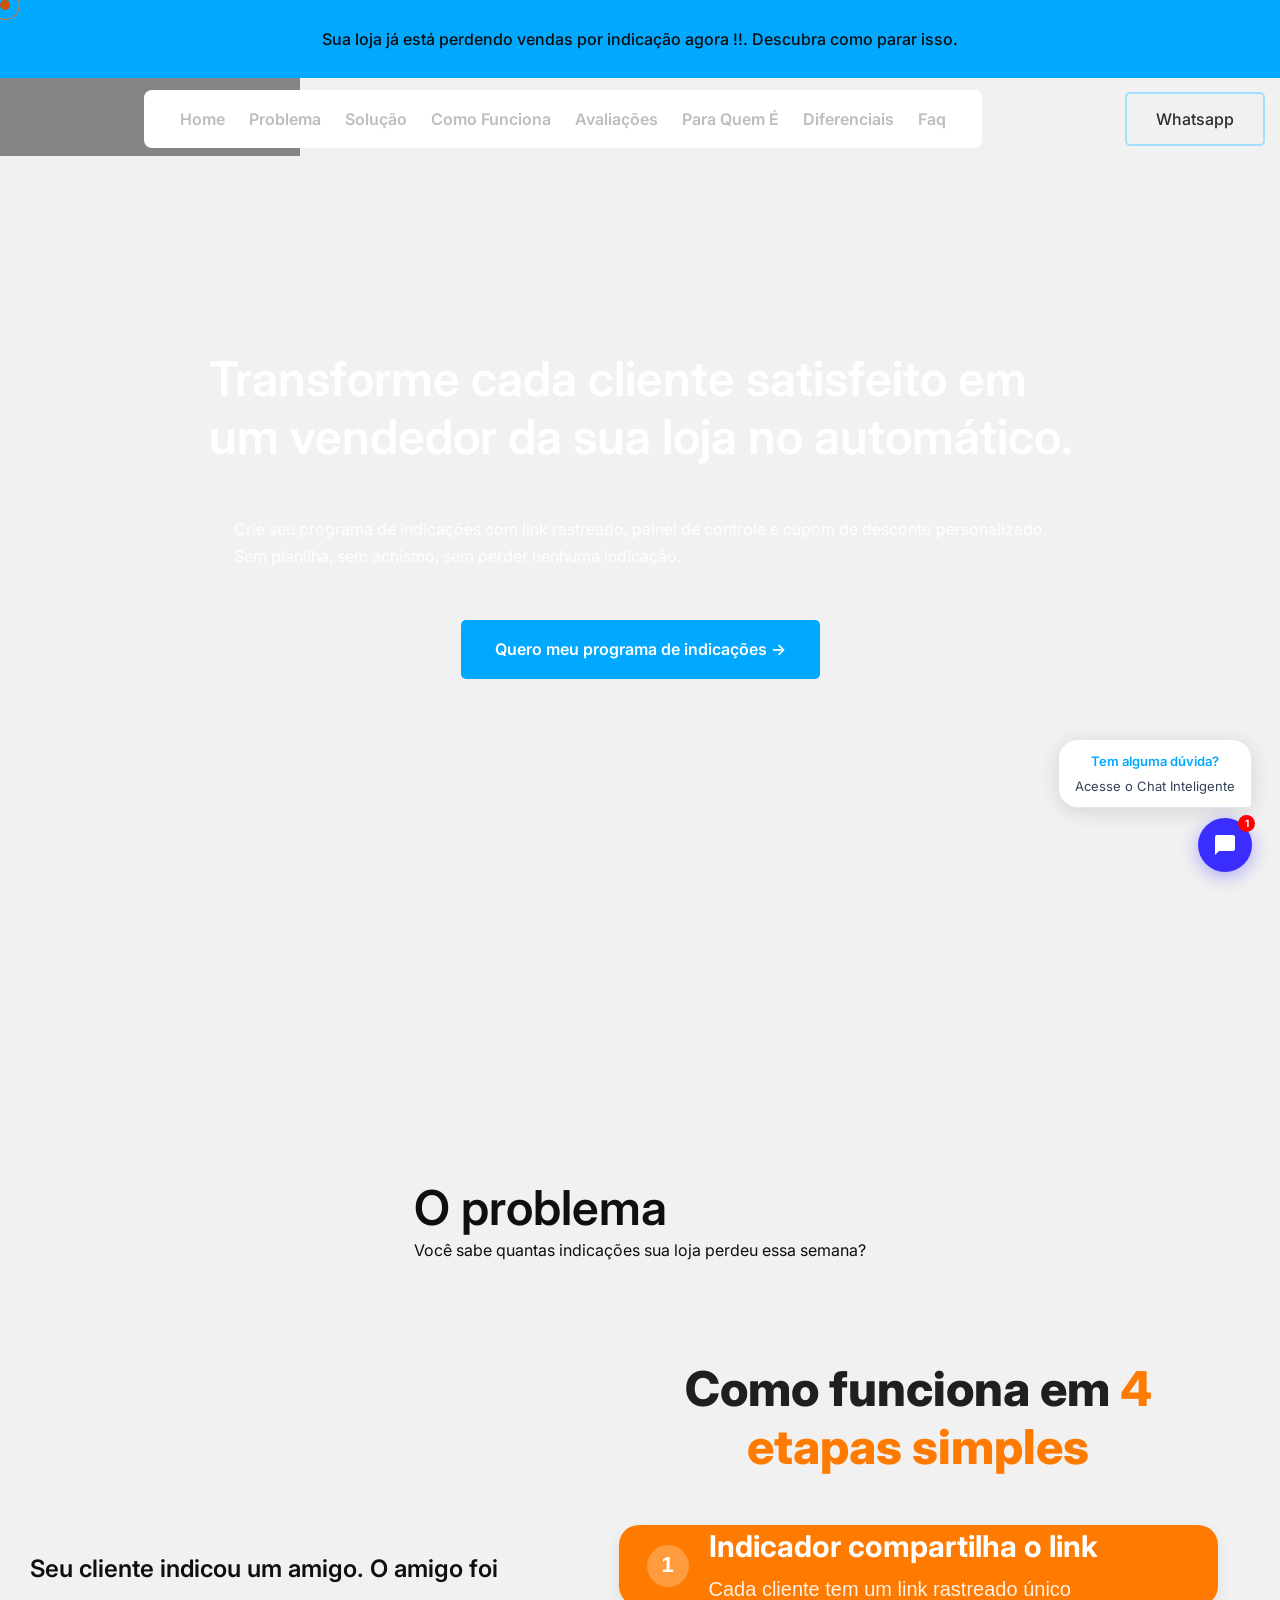
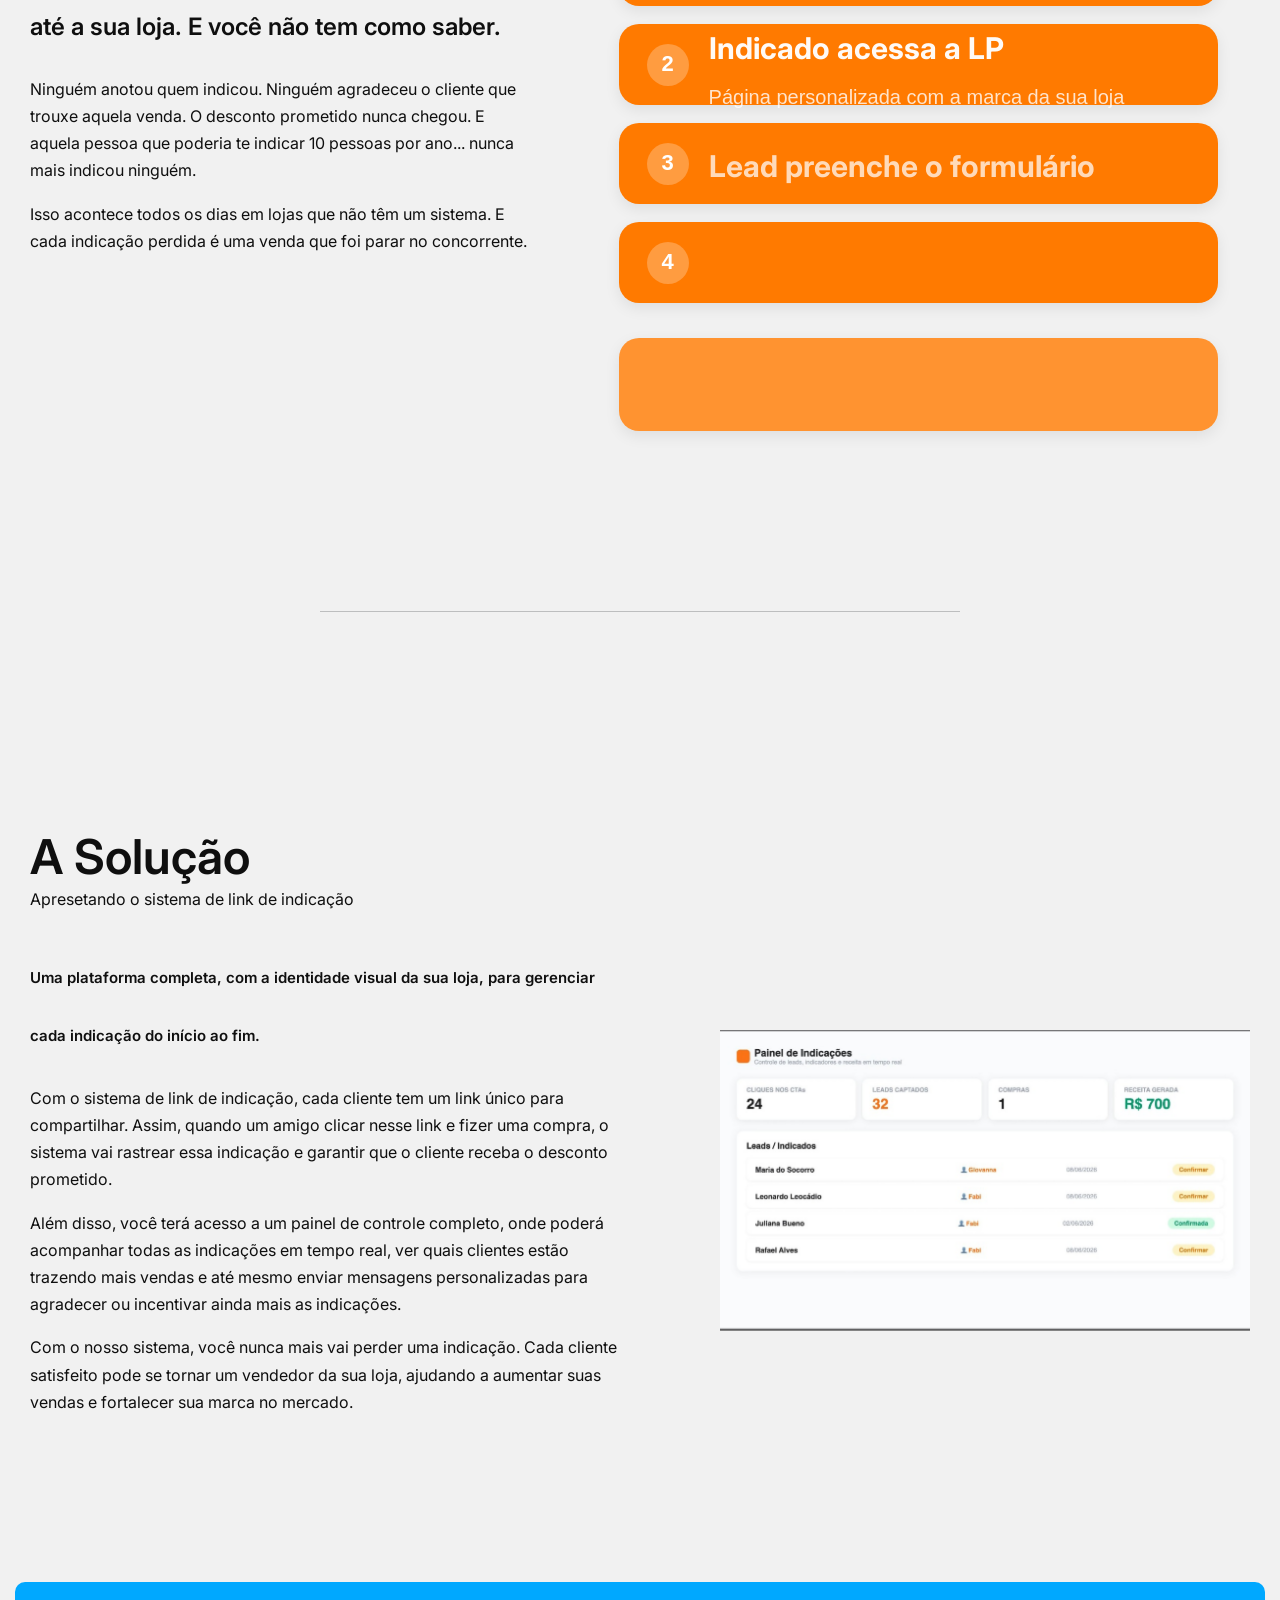
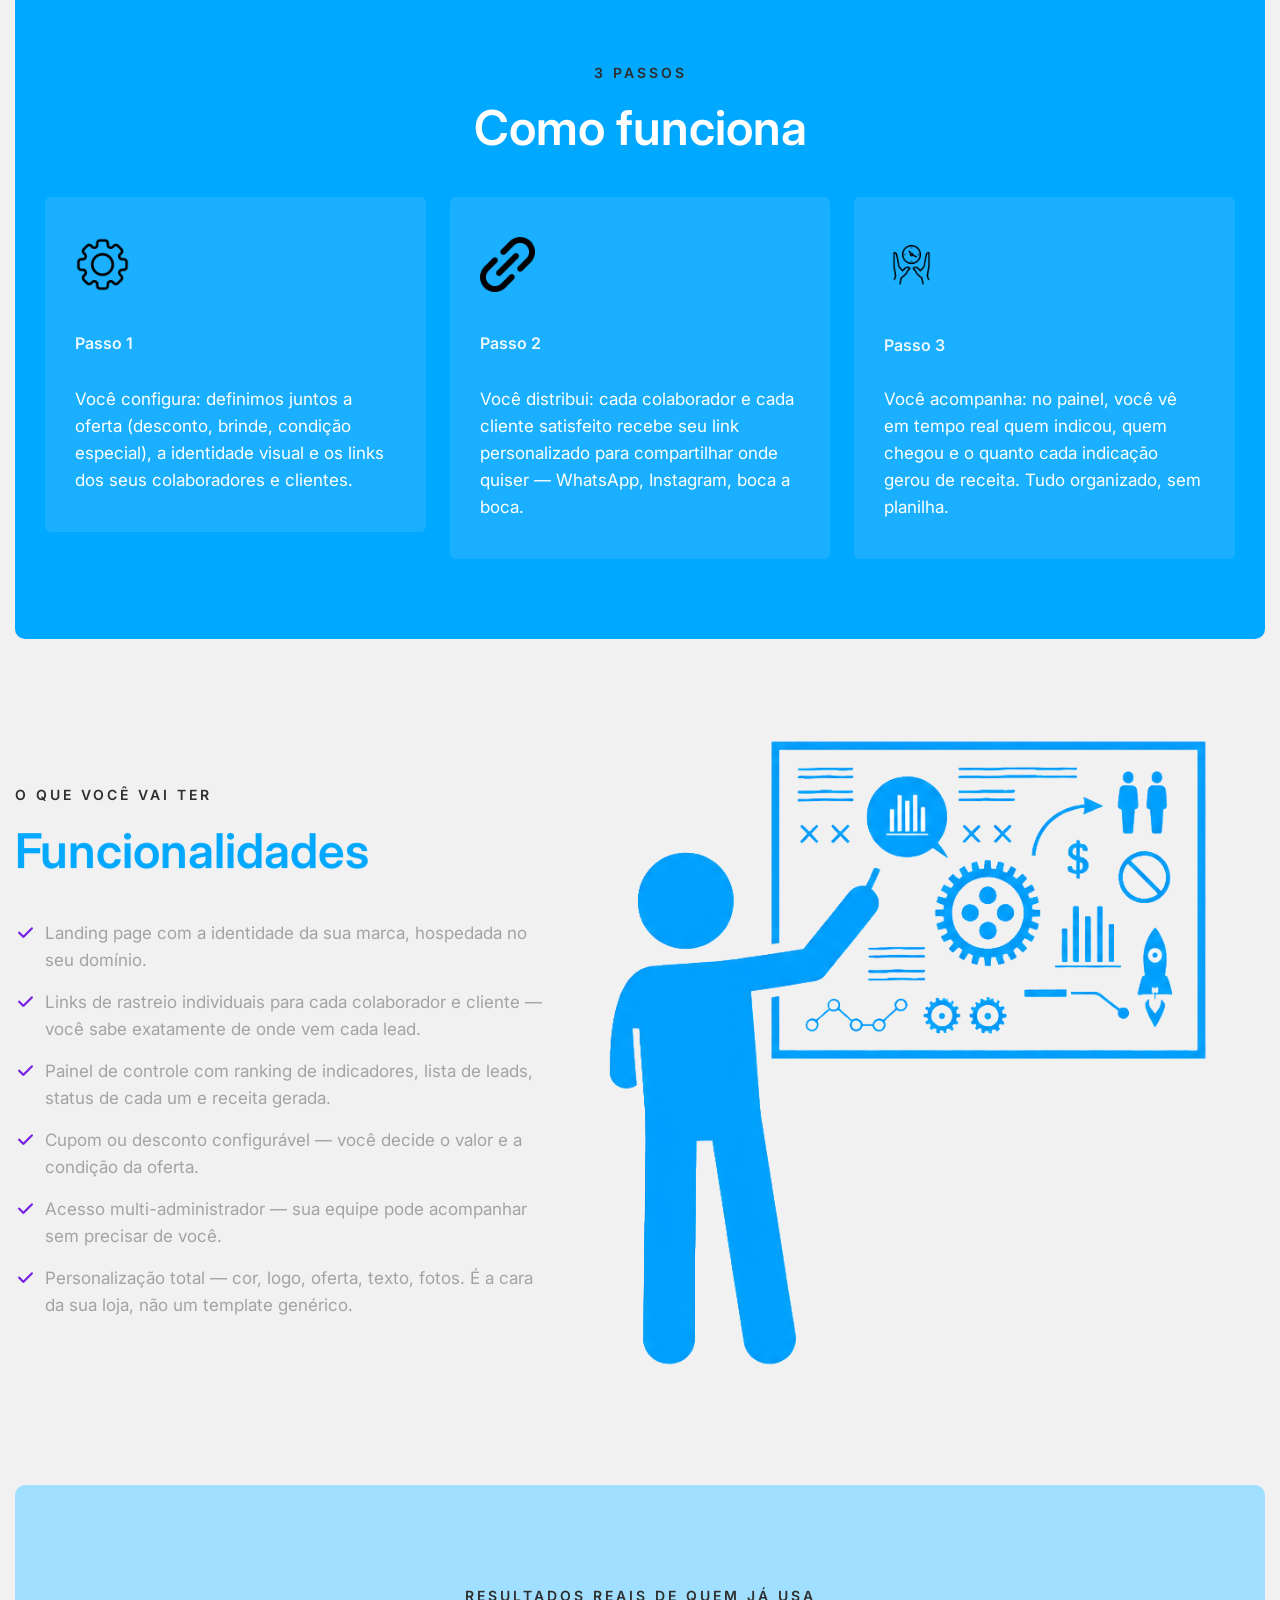
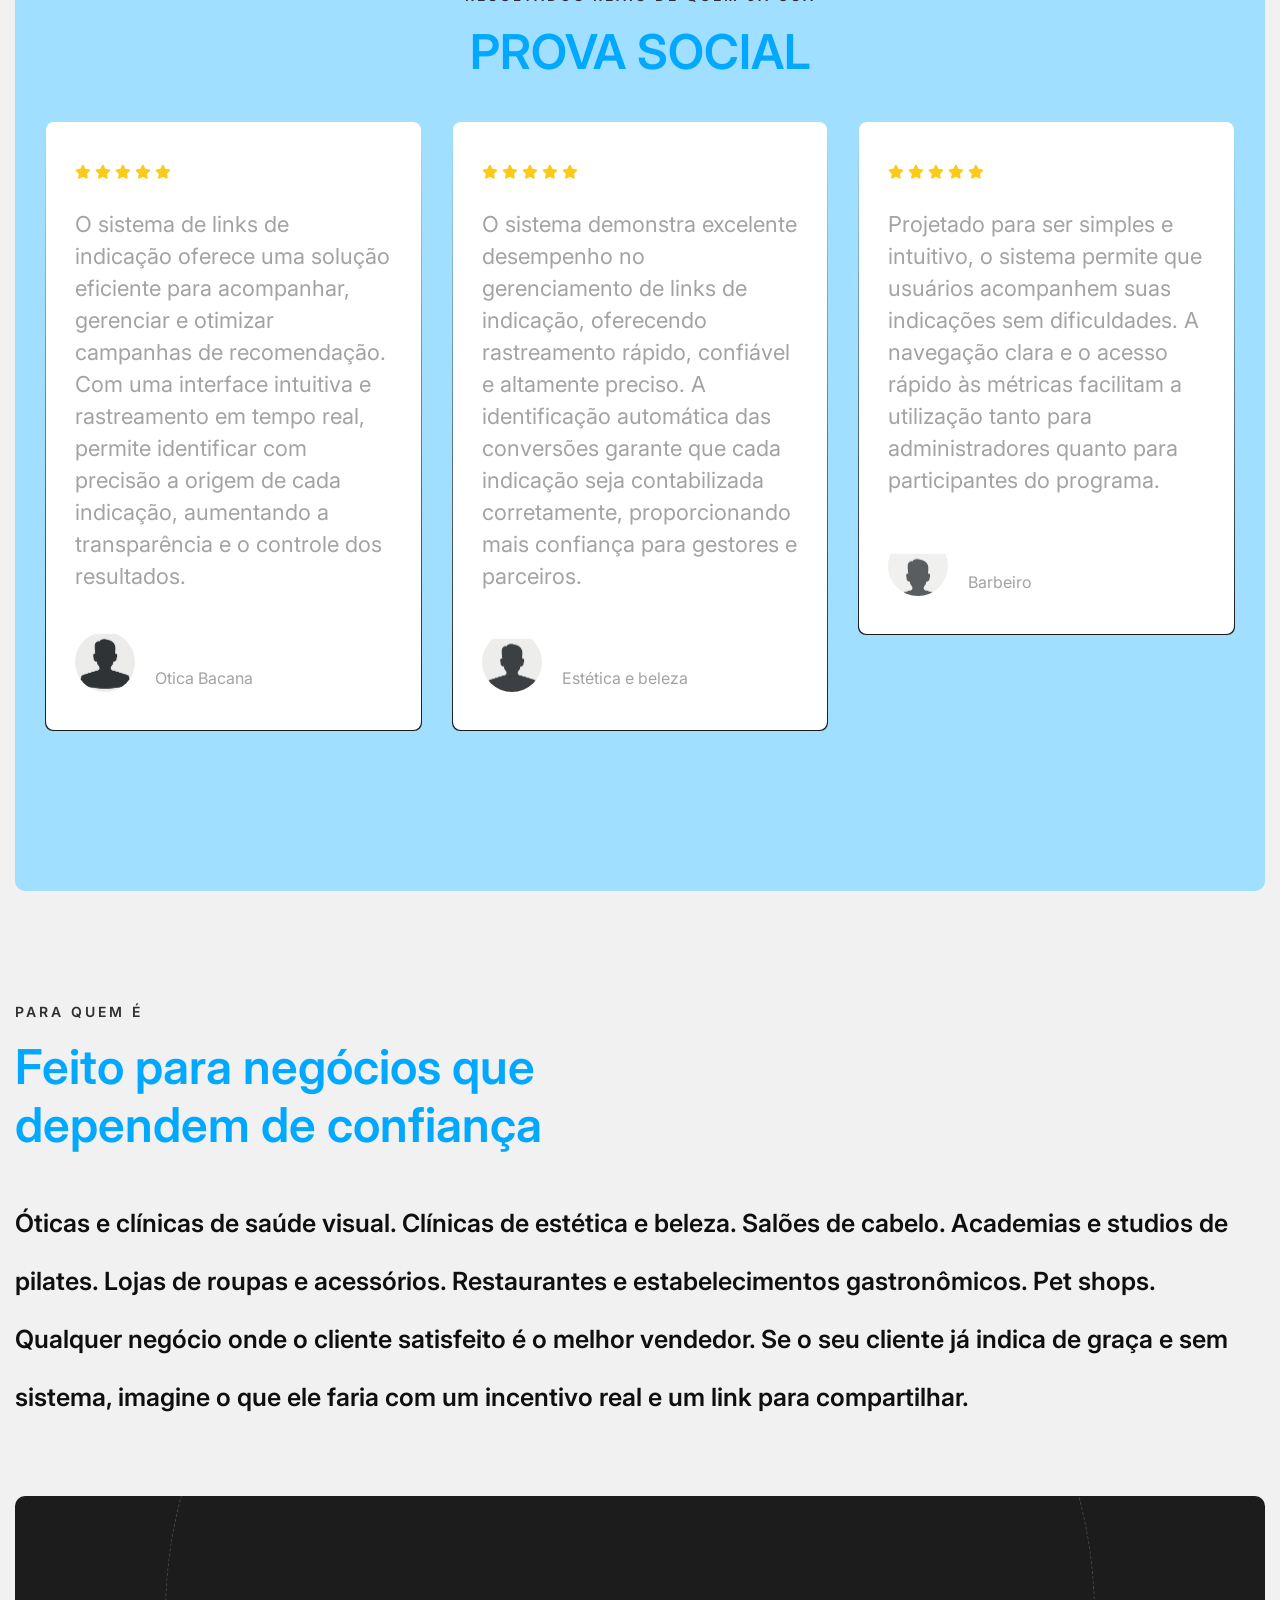
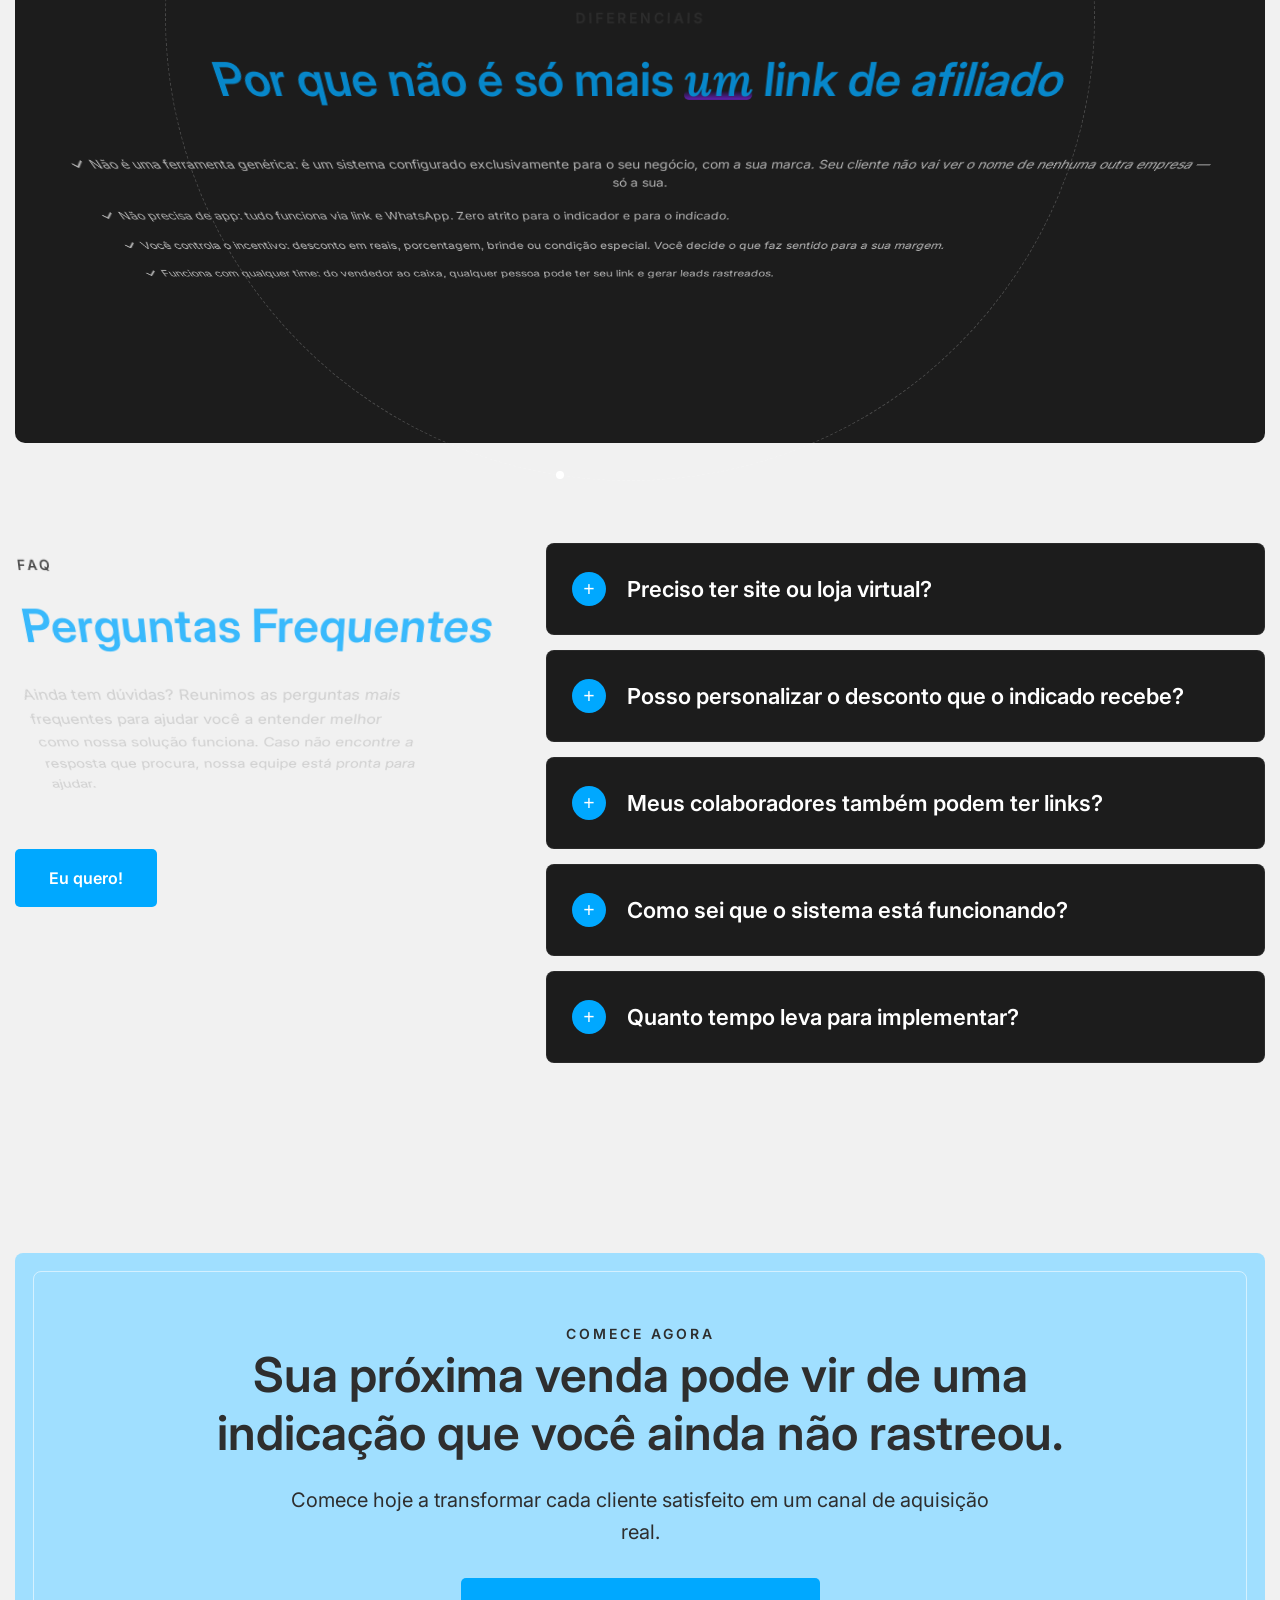
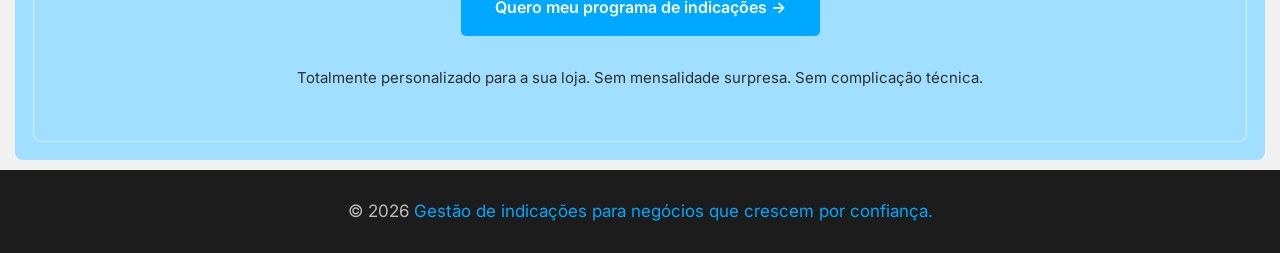
==== commit 3c60bc71: "ajuste: responsivo e remoção do carrossel" ====
--- a/index.html
+++ b/index.html
@@ -168,67 +168,29 @@
 
 			<!-- Slider um -->
 			<section id="" class="slider-one">
-				<div class="background-fundo">
-
-
-					<div class="main-slider swiper-container">
-						<div class="swiper-wrapper">
-							<!-- Slide -->
-							<div class="swiper-slide">
-
-								<div class="auto-container">
-									<div class="row clearfix">
-										<!-- Coluna de conteudo -->
-										<div class="slider-one_content col-lg-7 col-md-12 col-sm-12">
-											<div class="slider-one_content-inner">
-
-												<h1 class="slider-one_heading">Transforme cada cliente satisfeito em um
-													vendedor da sua loja <br>no automático.</h1>
-												<div class="slider-one_text">Crie seu programa de indicações com link
-													rastreado, painel de controle e cupom de desconto personalizado.
-													Sem planilha, sem achismo, sem perder nenhuma indicação.</div>
-												<div class="slider-one_button d-flex align-items-center flex-wrap">
-													<a href="" class="template-btn btn-style-one whatsapp-btn">
-														<span class="btn-wrap">
-															<span class="text-one">Quero meu programa de
-																indicações!</span>
-															<span class="text-two">Quero meu programa de
-																indicações!</span>
-														</span>
-													</a>
-
-												</div>
-											</div>
-										</div>
-										<!-- Coluna de imagem -->
-										<div class="slider-one_image-column col-lg-5 col-md-12 col-sm-12">
-
-											<div class="slider-one_image-outer">
-
-												<!-- Percentual do slider um -->
-												<div class="slider-one_percentage">
-													<i class="fa-solid fa-arrow-up fa-fw"></i>
-													<div class="slider-one_percent">90%</div>
-													<div class="slider-one_percentage-text">Eficiência</div>
-												</div>
-												<div class="slider-one_graph">
-													<div class="slider-one_graph-title">Anual <span>98,541 R$ <sup><i
-																	class="fa-solid fa-caret-up fa-fw"></i>110%</sup></span>
-													</div>
-													<img class="img-hero" src="assets/images/main-slider/grafico.png"
-														alt="" />
-												</div>
-												<div class="slider-one_image">
-													<img src="assets/images/dashboard2.jpg" alt="" />
-												</div>
-											</div>
-										</div>
-									</div>
-
-								</div>
-							</div>
-
-						</div>
+				<div class="banner">
+					<video autoplay muted loop playsinline>
+						<source src="assets/images/criativo2-painel-gestor.mp4" type="video/mp4">
+					</video>
+				</div>
+			</section>
+
+			<section class="hero">
+				<div>
+					<h2>
+						Transforme cada cliente satisfeito em <br>um vendedor da sua loja no automático.
+					</h2>
+					<p> Crie seu programa de indicações com link rastreado, painel de controle e cupom de desconto
+						personalizado. <br>Sem planilha, sem achismo, sem perder nenhuma indicação.
+					</p>
+					<a href="" class="template-btn btn-style-one whatsapp-btn">
+						<span class="btn-wrap">
+							<span class="text-one">Quero meu programa de indicações →</span>
+							<span class="text-two">Quero meu programa de indicações →</span>
+						</span>
+					</a>
+				</div>
+
 			</section>
 			<!-- Fim da secao principal do slider -->
 
@@ -249,7 +211,51 @@
 							venda que foi parar no concorrente.</p>
 					</div>
 
-					<img class="icon-loja" src="assets/images/icon-loja-problema.png" alt="">
+					<section class="etapas">
+						<div class="container">
+							<h2>
+								Como funciona em<br>
+								<span>4 etapas simples</span>
+							</h2>
+
+							<div class="passo">
+								<div class="numero">1</div>
+								<div class="conteudo">
+									<h3>Indicador compartilha o link</h3>
+									<p>Cada cliente tem um link rastreado único</p>
+								</div>
+							</div>
+
+							<div class="passo">
+								<div class="numero">2</div>
+								<div class="conteudo">
+									<h3>Indicado acessa a LP</h3>
+									<p>Página personalizada com a marca da sua loja</p>
+								</div>
+							</div>
+
+							<div class="passo">
+								<div class="numero">3</div>
+								<div class="conteudo">
+									<h3>Lead preenche o formulário</h3>
+									<p>Nome + WhatsApp captados automaticamente</p>
+								</div>
+							</div>
+
+							<div class="passo">
+								<div class="numero">4</div>
+								<div class="conteudo">
+									<h3>Venda confirmada no painel</h3>
+									<p>Receita atribuída ao indicador em 1 clique</p>
+								</div>
+							</div>
+
+							<div class="personalizavel">
+								<h3>✅ Totalmente personalizável para sua loja</h3>
+								<p>Óticas • Estética • Salões • Academias • E muito mais</p>
+							</div>
+						</div>
+					</section>
 				</div>
 
 
--- a/assets/css/style.css
+++ b/assets/css/style.css
@@ -93,11 +93,7 @@
 
 
 
-.slider-one .swiper-slide {
-	position: relative;
-	overflow: hidden;
-	padding: 200px 0px 380px;
-}
+
 
 .slider-one_pattern {
 	position: absolute;
@@ -188,8 +184,12 @@
 
 .slider-one_content-inner {
 	position: relative;
-	margin-top: 80px;
-
+	margin-top: 180px;
+	
+	display: flex;
+	flex-direction: column;
+	justify-content: center;
+	align-items: center;
 
 }
 
--- a/assets/css/estilo.css
+++ b/assets/css/estilo.css
@@ -9,8 +9,9 @@
     font-size: 16px;
     font-weight: 500;
 }
+
 /* TELA DE CARREGAMENTO */
-.handle-preloader{
+.handle-preloader {
     background-color: #00A8FF;
 }
 
@@ -34,6 +35,34 @@
 .btn-style-one .btn-wrap .text-two {
     color: #00A8FF;
 }
+
+/* HERO */
+
+.hero {
+    display: flex;
+    flex-direction: column;
+    justify-content: center;
+    align-items: center;
+    margin-top: 350px;
+}
+
+.hero div {
+    display: flex;
+    flex-direction: column;
+    justify-content: center;
+    align-items: center;
+}
+
+.hero div h2 {
+    color: #ffffff;
+}
+
+.hero div p {
+    color: #ffffff;
+    margin-top: 50px;
+    margin-bottom: 50px;
+}
+
 
 
 /* A solução */
@@ -43,7 +72,7 @@
     margin: 0 auto;
     position: relative;
     display: flex;
-   margin-top: -150px;
+    margin-top: 500px;
     flex-direction: column;
     align-items: center;
     overflow: hidden;
@@ -54,14 +83,16 @@
     position: relative;
     z-index: 1;
     
-    
-    
+}
+
+.slider-one_heading {
+    color: #ffffff;
 }
 
 .cont-problema {
     position: relative;
     z-index: 1;
-    text-align:left;
+    text-align: left;
     max-width: 800px;
     margin-top: 20px;
 }
@@ -69,32 +100,155 @@
 .cont-problema h2 {
     font-size: 24px;
     margin-bottom: 20px;
-  
-}
-
-.problema-all{
-    display: flex;
-   
+
+}
+
+.problema-all {
+    display: flex;
+
 }
 
 .icon-loja {
-    
+
     width: 500px;
     height: auto;
 }
 
-.linha-conteiner{
+.linha-conteiner {
     display: flex;
     justify-content: center;
     align-items: center;
 }
 
-.linha{
-    display: flex;
-   
+.linha {
+    display: flex;
+
     margin-top: 100px;
     width: 50%;
     align-items: center;
+}
+
+.etapas {
+    
+    padding: 80px 20px;
+    font-family: Arial, sans-serif;
+}
+
+.etapas .container {
+    max-width: 640px;
+    margin: 0 auto;
+}
+
+.etapas .container h2 {
+    text-align: center;
+    font-size: 48px;
+    line-height: 1.2;
+    color: #1f1f1f;
+    font-weight: 800;
+    margin-bottom: 50px;
+}
+
+.etapas h2 span {
+    color: #ff7a00;
+}
+
+.passo {
+    background: #ff7a00;
+    border-radius: 20px;
+    padding: 0px 28px;
+    display: flex;
+    align-items: center;
+    gap: 20px;
+    margin-bottom: 18px;
+
+    box-shadow: 0 5px 15px rgba(0,0,0,.08);
+    transition: .3s;
+}
+
+.passo:hover {
+    transform: translateY(-3px);
+}
+
+.numero {
+    min-width: 42px;
+    height: 42px;
+    border-radius: 50%;
+    background: rgba(255,255,255,.25);
+
+    display: flex;
+    align-items: center;
+    justify-content: center;
+
+    color: #fff;
+    font-size: 22px;
+    font-weight: 700;
+}
+
+.conteudo h3 {
+    color: #fff;
+    font-size: 30px;
+    font-weight: 700;
+    margin: 0 0 5px;
+}
+
+.conteudo p {
+    color: rgba(255,255,255,.9);
+    font-size: 20px;
+    margin: 0;
+}
+
+.personalizavel {
+    margin-top: 35px;
+    background: #ff9330;
+    border-radius: 20px;
+    padding: 5px;
+    text-align: center;
+
+    box-shadow: 0 5px 15px rgba(0,0,0,.08);
+}
+
+.personalizavel h3 {
+    margin: 0 0 10px;
+    color: #fff;
+    font-size: 25px;
+    font-weight: 700;
+}
+
+.personalizavel p {
+    margin: 0;
+    color: rgba(255,255,255,.95);
+    font-size: 18px;
+}
+
+/* Responsivo */
+@media (max-width: 768px) {
+    .etapas h2 {
+        font-size: 34px;
+    }
+
+    .conteudo h3 {
+        font-size: 22px;
+    }
+
+    .conteudo p,
+    .personalizavel p {
+        font-size: 16px;
+    }
+
+    .personalizavel h3 {
+        font-size: 24px;
+    }
+
+    .passo {
+        padding: 18px;
+        gap: 15px;
+    }
+
+    .numero {
+        min-width: 38px;
+        height: 38px;
+        font-size: 18px;
+    }
 }
 
 /* solucao */
@@ -106,7 +260,7 @@
     display: flex;
     margin-top: 200px;
     flex-direction: column;
-   align-items: center;
+    align-items: center;
     overflow: hidden;
 }
 
@@ -115,14 +269,14 @@
     position: relative;
     z-index: 1;
     align-items: center;
-    
-    
+
+
 }
 
 .cont-solucao {
     position: relative;
     z-index: 1;
-    text-align:left;
+    text-align: left;
     max-width: 800px;
     margin-top: 20px;
 }
@@ -130,85 +284,94 @@
 .cont-solucao h2 {
     font-size: 15px;
     margin-bottom: 20px;
-  
-}
-
-.solucao-all{
-    display: flex;
-   
+
+}
+
+.solucao-all {
+    display: flex;
+
 }
 
 .img-soluc {
     width: 600px;
     height: 300px;
     margin-left: 50px;
-    
+
 }
 
 /* COMO FUNCIONA */
 
-.choose-one{
+.choose-one {
     margin-top: 150px;
 }
 
-.counter-block_one-count h2{
+.counter-block_one-text {
+    color: #ffffff;
+}
+
+.slider-one_text {
+    color: #ffffff;
+}
+
+.counter-block_one-count h2 {
     font-size: 16px;
     color: aliceblue;
 }
 
-.choose-one .inner-container{
+.choose-one .inner-container {
     background-color: #00A8FF;
 }
 
-.answer-one_image{
+.answer-one_image {
     margin-top: -50px;
 }
 
 
-.sec-title_heading{
+.sec-title_heading {
     color: #2e2e2e;
 }
 
-.sec-title_heading{
+.sec-title_heading {
     color: #00A8FF;
 }
 
-.sec-title_title{
+.sec-title_title {
     color: #2e2e2e !important;
 }
 
-.testimonial-one .inner-container{
+.testimonial-one .inner-container {
     background-color: #a0dfff;
 }
 
-.testimonial-block_one-inner::before{
+.testimonial-block_one-inner::before {
     background-color: #ffffff;
 }
 
-.conteudo-steps h2{
+.conteudo-steps h2 {
     font-size: 25px;
-    
-}
-
-.lista-price{
-     display: flex;
+
+}
+
+.lista-price {
+    display: flex;
     flex-direction: column;
     align-items: flex-start;
     flex-direction: column;
     gap: 20px;
     margin-top: 40px;
 }
-.lista-price li{
+
+.lista-price li {
     color: #ffffff;
-     
-    
-}
-
-.sec-title_title{
+
+
+}
+
+.sec-title_title {
     color: #ffffff !important;
 }
 
-.sec-title_title{
+.sec-title_title {
     color: #2e2e2e !important;
 }
 
@@ -300,67 +463,86 @@
 }
 
 
-.img-hero{
+.img-hero {
     width: 200px;
     height: auto;
 }
 
-.slider-one_graph-title{
+.slider-one_graph-title {
     color: #a0dfff;
 }
 
-.slider-one_percentage-text{
+.slider-one_percentage-text {
     color: #a0dfff !important;
 }
 
-.slider-one_percentage{
+.slider-one_percentage {
     border: 2px solid #6790ff;
     background-color: rgba(255, 255, 255, 0.55);
-    
-}
-
-.main-footer{
+
+}
+
+.main-footer {
     display: flex;
     justify-content: center;
     align-items: center;
 }
 
-.footer-bottom{
+.footer-bottom {
     display: flex;
     justify-content: center;
     align-items: center;
 }
 
-.btn-style-two .btn-wrap .text-one{
+.btn-style-two .btn-wrap .text-one {
     color: #2e2e2e;
 }
 
 
-.ia-cont{
+.ia-cont {
     border: #2e2e2e 2px solid;
 }
 
-.main-header .main-menu .navigation > li > a:hover{
+.main-header .main-menu .navigation>li>a:hover {
     color: #00A8FF;
 }
 
-.btn-style-two{
-   border: 2px solid #a0dfff;
-}
-.btn-style-two:before{
+.btn-style-two {
+    border: 2px solid #a0dfff;
+}
+
+.btn-style-two:before {
     background-color: #a0dfff;
 }
 
 
-.footer-copyright a{
+.footer-copyright a {
     color: #00A8FF;
 }
 
-.cursor{
-    background-color: #00A8FF;
-}
-
-
-.cursor-follower{
-    border: #00A8FF 1px solid;
+.cursor {
+    background-color: #cf5300;
+}
+
+
+.cursor-follower {
+    border: #ff6b15 1px solid;
+}
+
+.banner {
+
+    position: absolute;
+}
+
+.banner video {
+    width: 100%;
+    height: auto;
+
+}
+
+.banner::before {
+    position: absolute;
+    content: "";
+    inset: 0;
+    background-color: rgba(46, 46, 46, 0.55);
 }
--- a/assets/css/responsivo-custom.css
+++ b/assets/css/responsivo-custom.css
@@ -51,8 +51,23 @@
 }
 
 @media only screen and (max-width: 1199px) {
+    .hero div h2{
+        font-size: 20px;
+        color: black;
+        
+    }
+    .hero div p{
+        font-size: 10px;
+        color: black;
+        
+    }
+
     .problema {
         margin-top: -80px;
+    }
+
+    .auto-container {
+        margin-top: -100px;
     }
 
     .problema-header,
@@ -82,6 +97,7 @@
 }
 
 @media only screen and (max-width: 991px) {
+
     #slider-one,
     #problema,
     #solucao,
@@ -99,6 +115,10 @@
         line-height: 1.45;
     }
 
+    .auto-container {
+        margin-top: -100px;
+    }
+
     .slider-one_content-inner {
         text-align: center;
     }
@@ -186,6 +206,10 @@
 
     .slider-one_heading {
         font-size: 32px;
+    }
+
+    .auto-container {
+        margin-top: -100px;
     }
 
     .slider-one_text,
@@ -302,6 +326,10 @@
         font-size: 28px;
     }
 
+    .auto-container {
+        margin-top: -100px;
+    }
+
     .slider-one_image-outer {
         margin-top: 35px;
     }
@@ -341,4 +369,4 @@
     .cta-final .sec-title_heading {
         font-size: 26px;
     }
-}
+}
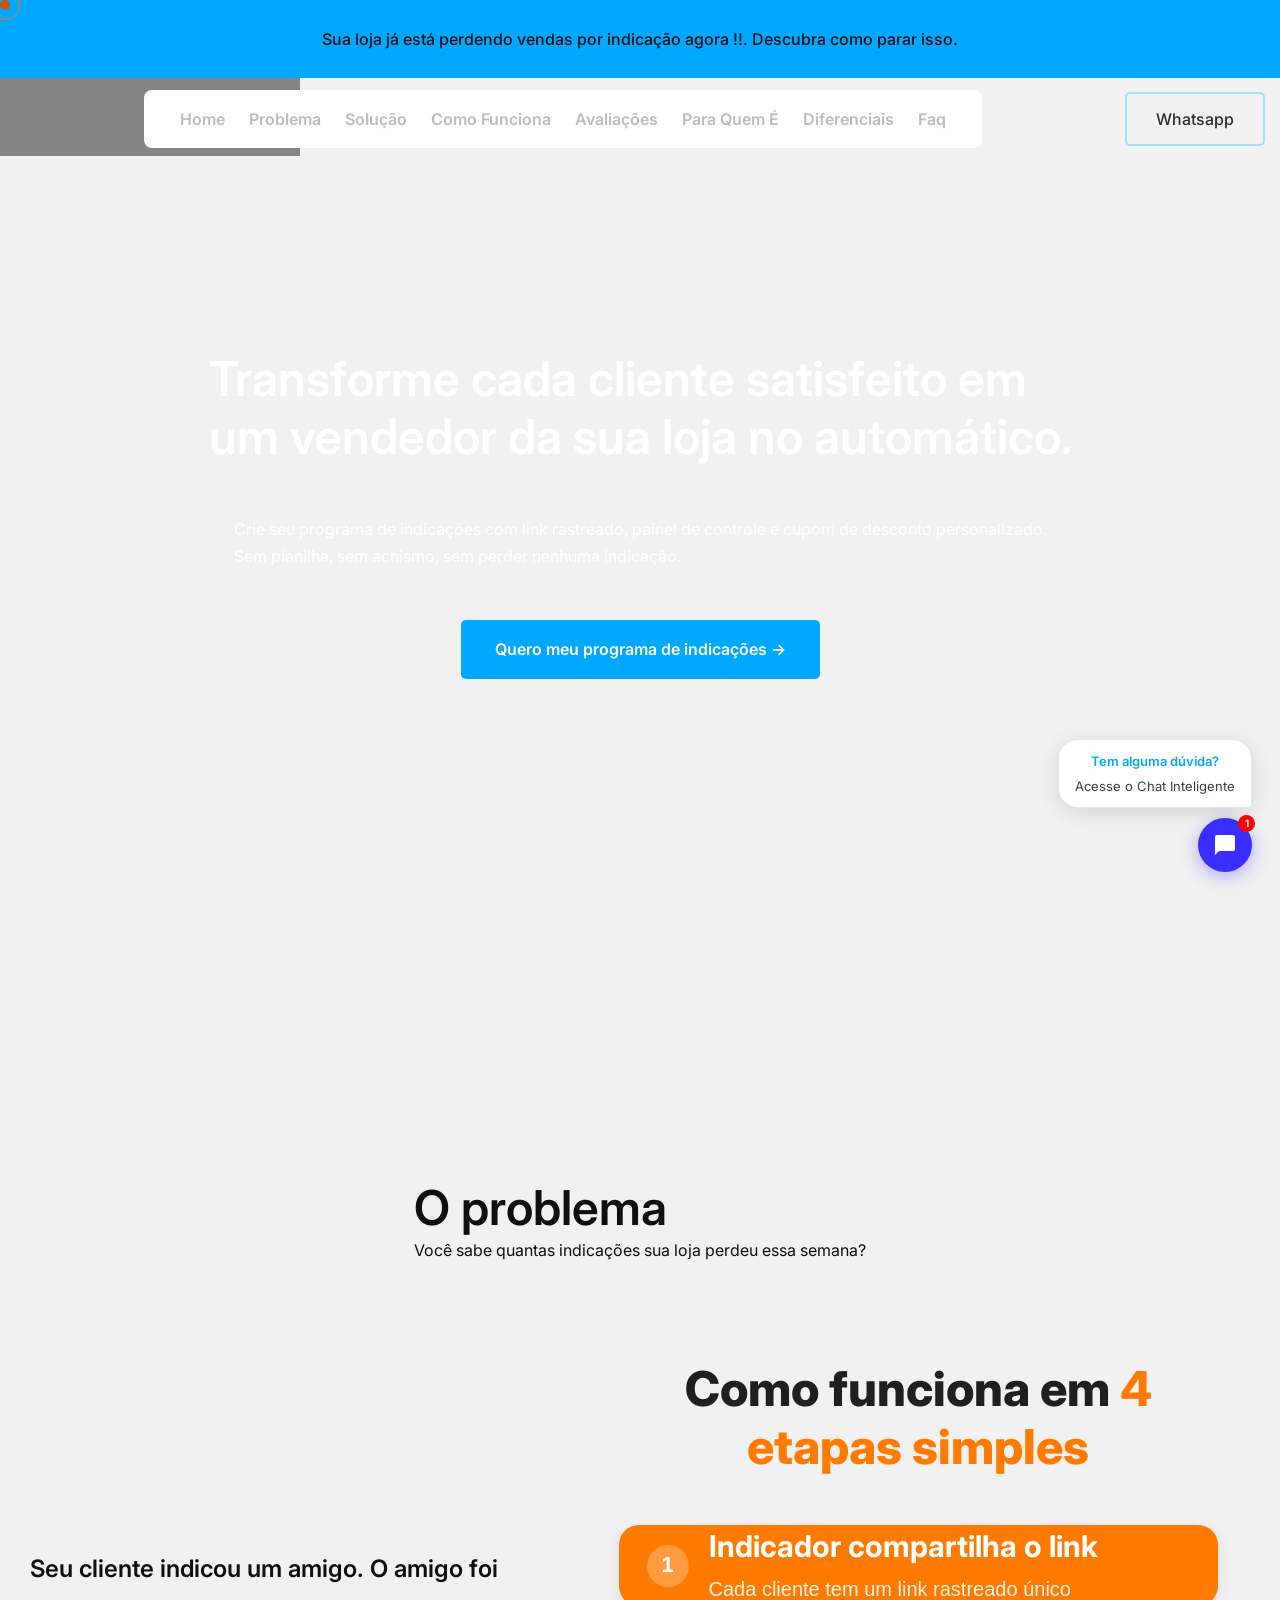
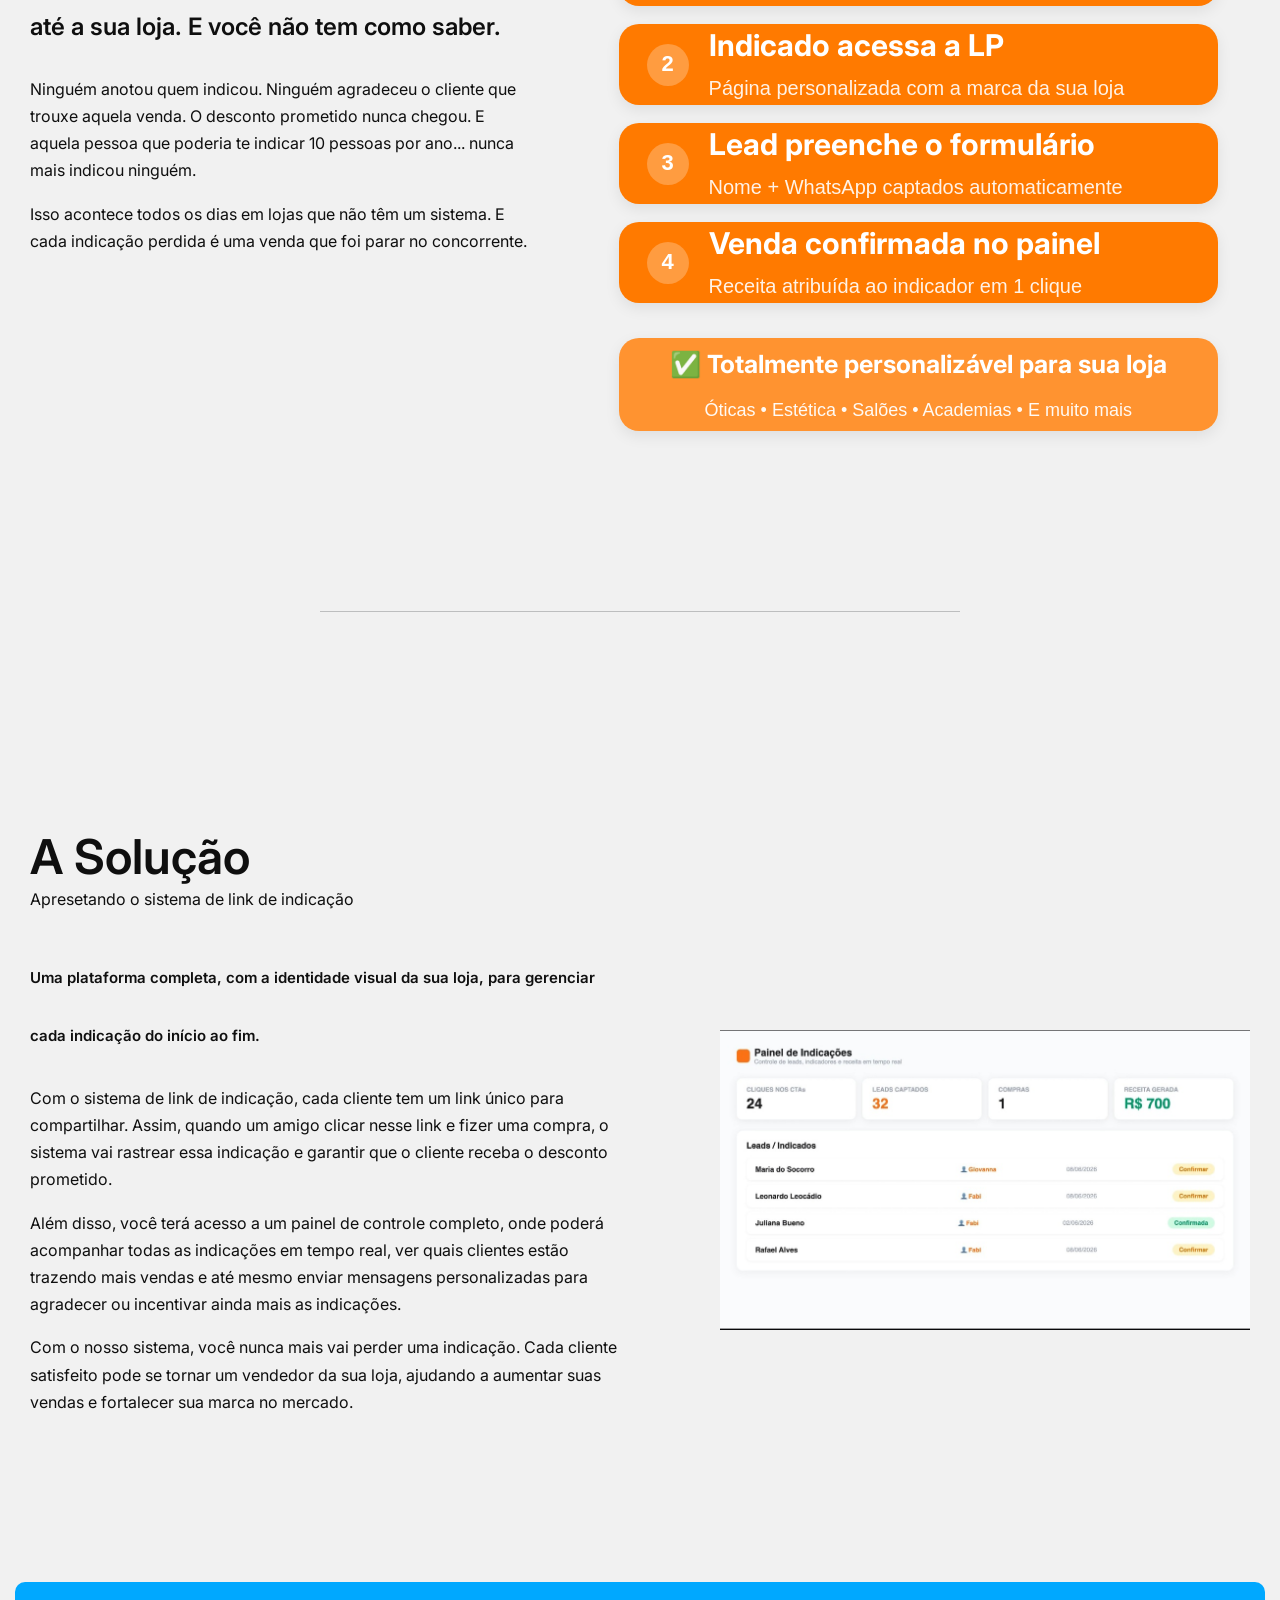
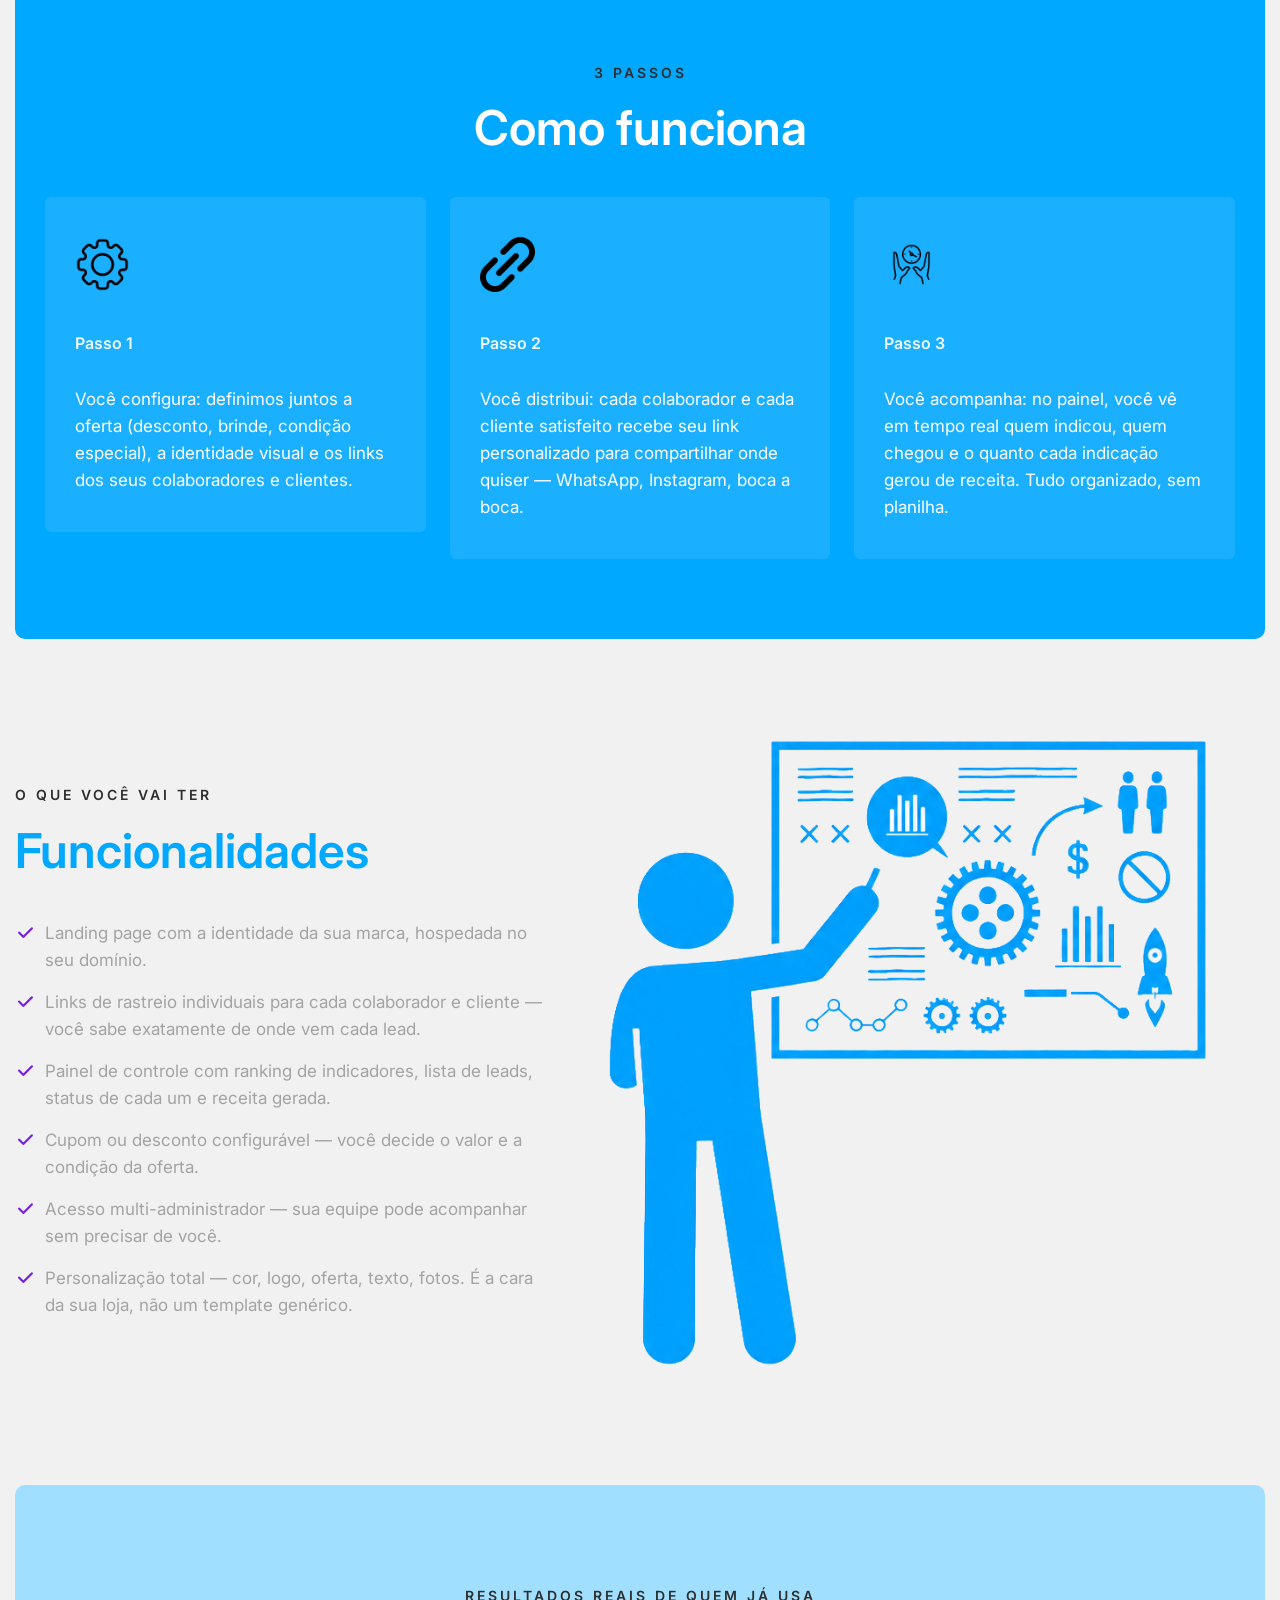
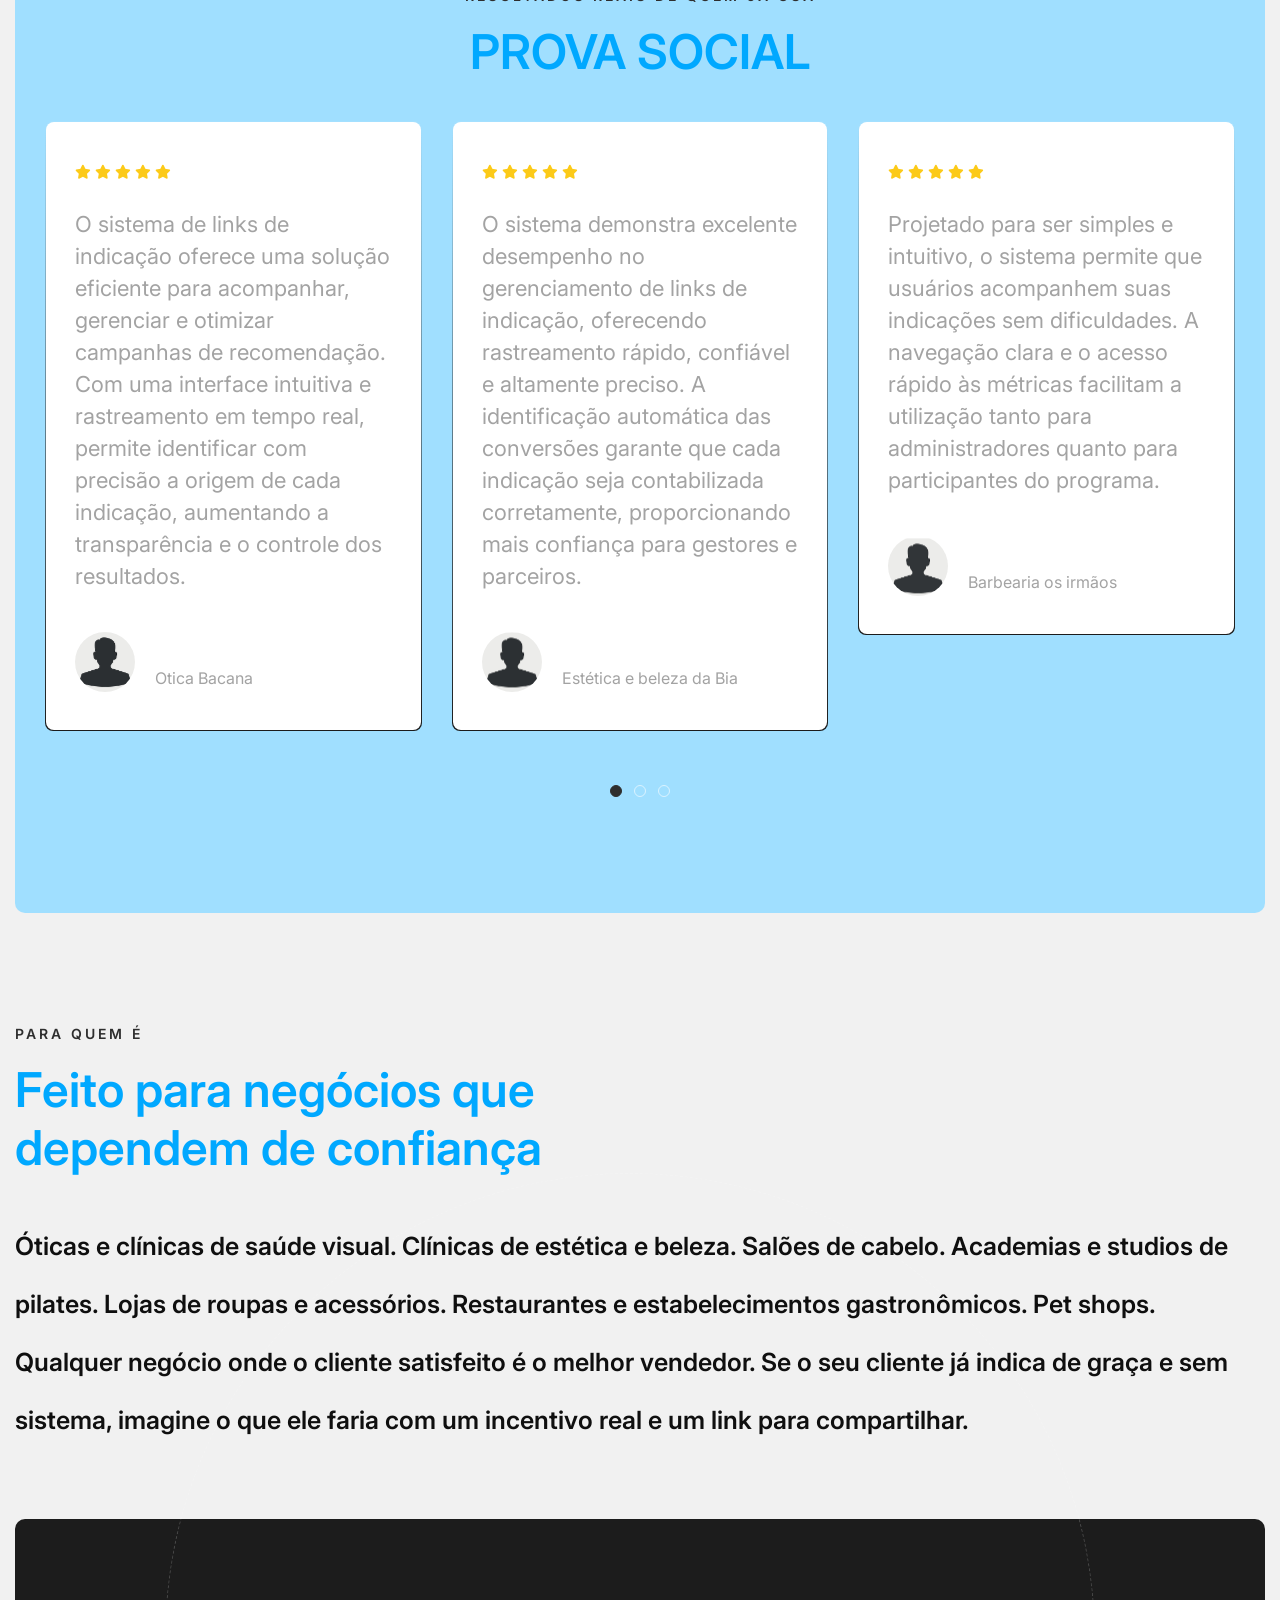
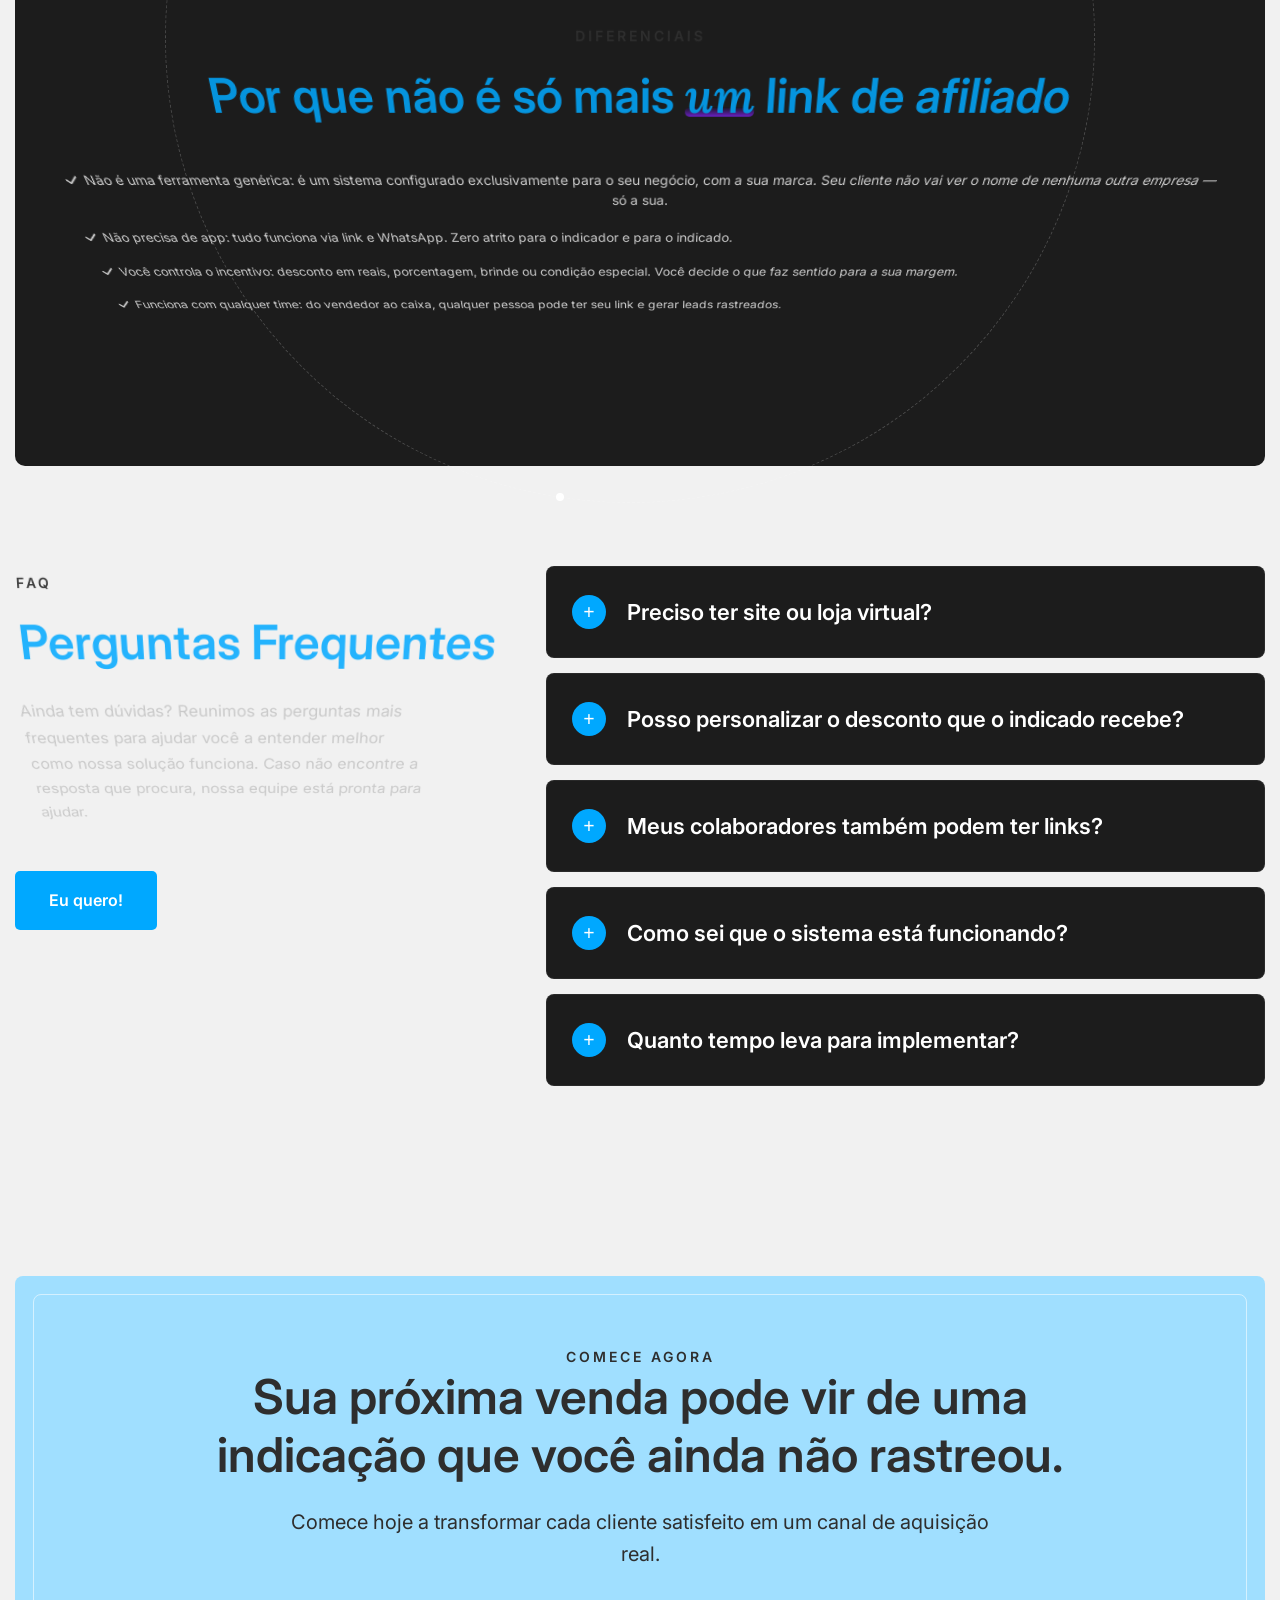
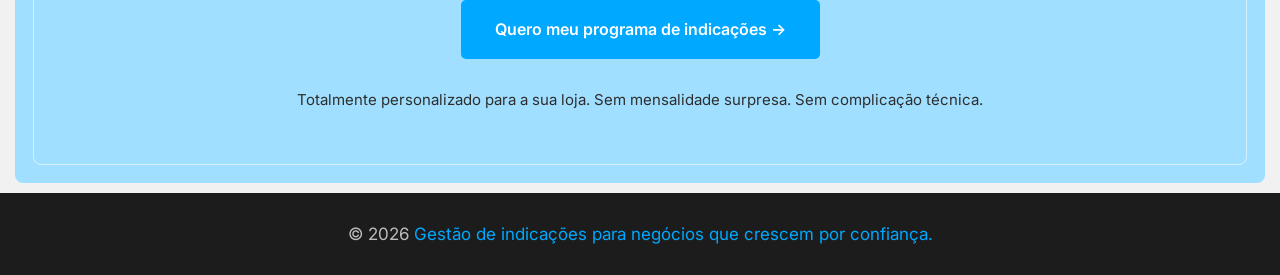
==== commit b66bbc78: "Ajuste: responsivo" ====
--- a/index.html
+++ b/index.html
@@ -213,7 +213,7 @@
 
 					<section class="etapas">
 						<div class="container">
-							<h2>
+							<h2 class="titulo-etapas">
 								Como funciona em<br>
 								<span>4 etapas simples</span>
 							</h2>
@@ -487,7 +487,7 @@
 												<div class="testimonial-block_one-author-image">
 													<img src="assets/images/anonimo.png" alt="" />
 												</div>
-												Mirian Silva<span>Estética e beleza</span>
+												Mirian Silva<span>Estética e beleza da Bia</span>
 											</div>
 										</div>
 									</div>
@@ -516,7 +516,7 @@
 												<div class="testimonial-block_one-author-image">
 													<img src="assets/images/anonimo.png" alt="" />
 												</div>
-												Arthur S. <span>Barbeiro</span>
+												Arthur S. <span>Barbearia os irmãos</span>
 											</div>
 										</div>
 									</div>
--- a/assets/css/responsivo-custom.css
+++ b/assets/css/responsivo-custom.css
@@ -1,4 +1,23 @@
-/* Responsivo geral */
+/* =============================================================
+   RESPONSIVO CUSTOMIZADO — responsivo-custom.css
+   Criado por: Claude (IA) + Arthur
+   -
+   Descrição: Regras responsivas do site inteiro (exceto chatbot).
+   Afeta apenas espaçamentos, tamanhos de fonte e visibilidade —
+   ZERO alteração de cores, backgrounds ou estrutura de layout.
+   -
+   Breakpoints cobertos:
+     1199px  Notebook / Tablet landscape
+      991px  Tablet retrato
+      767px  Mobile landscape / phablets
+      575px  Mobile retrato padrão
+      480px  Smartphones pequenos/médios  ← adicionado por Claude + Arthur
+      360px  Smartphones muito pequenos   ← adicionado por Claude + Arthur
+   -
+   ATENÇÃO: os breakpoints 480px e 360px são novos.
+   Os demais existiam antes e foram expandidos com regras faltantes
+   (hero margin-top, img-soluc height:auto, br display:none etc.).
+   ============================================================= */
 
 html {
     scroll-behavior: smooth;
@@ -8,6 +27,7 @@
     max-width: 100%;
 }
 
+/* Utilitários base — regras que valem em todos os tamanhos de tela */
 .problema,
 .solucao {
     width: calc(100% - 30px);
@@ -50,20 +70,48 @@
     display: block;
 }
 
+/* ─────────────────────────────────────────
+   Cursor customizado — esconde em touch/mobile
+   Claude + Arthur: o cursor TweenMax (dot laranja) fica preso no
+   canto em dispositivos touch porque não existe evento mousemove.
+   @media (hover: none) detecta telas sem hover real (touch).
+   max-width: 991px garante cobertura em tablets que reportam hover.
+───────────────────────────────────────── */
+@media (hover: none),
+only screen and (max-width: 991px) {
+
+    .cursor,
+    .cursor-follower {
+        display: none !important;
+    }
+}
+
+/* ─────────────────────────────────────────
+   1199 px  —  Notebook / Tablet landscape
+───────────────────────────────────────── */
 @media only screen and (max-width: 1199px) {
-    .hero div h2{
-        font-size: 20px;
-        color: black;
-        
-    }
-    .hero div p{
+    .header-lower{
+        margin-top: 100px;
+    }
+    /* Hero — reduz margem conforme o vídeo encolhe */
+    .hero {
+        margin-top: 260px;
+    }
+
+    .hero div h2 {
+        font-size: 31px;
+        color: rgb(255, 255, 255);
+    }
+
+    .hero div p {
         font-size: 10px;
-        color: black;
-        
+        color: rgb(255, 255, 255);
+        margin-top: 28px;
+        margin-bottom: 28px;
     }
 
     .problema {
-        margin-top: -80px;
+        margin-top: 200px;
     }
 
     .auto-container {
@@ -80,9 +128,12 @@
         gap: 32px;
     }
 
+    .etapas {}
+
     .img-soluc {
         width: 48%;
         height: auto;
+        /* evita distorção */
         margin-left: 0;
     }
 
@@ -96,8 +147,42 @@
     }
 }
 
+/* ─────────────────────────────────────────
+   991 px  —  Tablet retrato
+   Claude + Arthur: adicionamos .hero margin-top, .banner width:100%,
+   e height:auto em .img-soluc (corrigia distorção da imagem que
+   ficava travada em 300px de altura pelo estilo base do estilo.css).
+───────────────────────────────────────── */
 @media only screen and (max-width: 991px) {
-
+    .mobile-nav-toggler {
+        margin-top: 105px;
+        background-color: rgb(24, 24, 24);
+        border-radius: 5px;
+    }
+
+    /* Hero */
+    .hero {
+        margin-top: 100px;
+    }
+
+    .hero div h2 {
+        font-size: 30px;
+        color: aliceblue;
+    }
+
+    .hero div p {
+        margin-top: 20px;
+        margin-bottom: 20px;
+        color: aliceblue;
+    }
+
+    /* Vídeo banner: garante largura total */
+    .banner {
+        width: 100%;
+        left: 0;
+    }
+
+    /* Seção âncoras com espaço do header fixo */
     #slider-one,
     #problema,
     #solucao,
@@ -107,6 +192,15 @@
     #diferenciais,
     #faq {
         scroll-margin-top: 90px;
+
+    }
+
+    /* Header — esconde o botão WhatsApp do cabeçalho em mobile */
+    /* Claude + Arthur: no mobile a regra width:100% em .template-btn
+       quebra o flex do outer-box e joga o hamburger para baixo.
+       Escondemos o botão do header; os CTAs da página suprem o acesso. */
+    .main-header .main-header_buttons {
+        display: none;
     }
 
     .anuncio h2 {
@@ -131,6 +225,10 @@
         font-size: 38px;
     }
 
+    .problema-all {
+        align-items: center !important;
+    }
+
     .slider-one_text {
         max-width: 680px;
         margin-left: auto;
@@ -143,7 +241,7 @@
     }
 
     .problema {
-        margin-top: 70px;
+        margin-top: 250px;
     }
 
     .solucao,
@@ -176,6 +274,8 @@
     .img-soluc {
         width: 100%;
         max-width: 560px;
+        height: auto;
+        /* corrige altura fixa de 300px do estilo base */
         flex-basis: auto;
         align-self: center;
     }
@@ -196,9 +296,59 @@
     .faq-one_button {
         margin-bottom: 35px;
     }
-}
-
+
+    .footer-copyright{
+        margin-top: 100px;
+    }
+}
+
+/* ─────────────────────────────────────────
+   767 px  —  Mobile landscape / phablets
+   Claude + Arthur: adicionamos .hero margin-top calibrado para o
+   tamanho real do vídeo em cada viewport, padding no hero,
+   e display:none nos <br> forçados dos headings (ex: "Feito para
+   negócios que <br>dependem de confiança") para que o texto
+   quebre naturalmente em vez de criar espaços vazios no mobile.
+───────────────────────────────────────── */
 @media only screen and (max-width: 767px) {
+    .mobile-nav-toggler {
+        margin-top: 115px;
+        background-color: rgb(24, 24, 24);
+        border-radius: 5px;
+    }
+
+    /* Hero */
+    .slider-one {
+        display: none;
+    }
+
+    .hero {
+        margin-top: 150px;
+        padding: 0 18px;
+    }
+
+    .hero div h2 {
+        color: #2e2e2e;
+        font-size: 32px;
+        line-height: 1.35;
+        text-align: center;
+    }
+
+    .hero div p {
+        color: #2e2e2e;
+        font-size: 20px;
+        text-align: center;
+        margin-top: 16px;
+        margin-bottom: 20px;
+    }
+
+    /* Oculta quebras de linha forçadas — o texto se reajusta sozinho */
+    .hero div h2 br,
+    .sec-title_heading br,
+    .conteudo-steps h2 br {
+        display: none;
+    }
+
     .auto-container {
         padding-left: 18px;
         padding-right: 18px;
@@ -261,6 +411,10 @@
         line-height: 1.45;
     }
 
+    #como-funciona {
+        margin-top: 100px;
+    }
+
     .linha {
         width: 80%;
         margin-top: 60px;
@@ -319,15 +473,90 @@
         width: 100%;
         line-height: 1.6;
     }
-}
-
+
+    /* Footer — remove margem negativa que sobrepõe o CTA no mobile */
+    /* Claude + Arthur: footer.css tem margin-top: -100px; no desktop isso
+       funciona como efeito visual. No mobile, causa sobreposição com o CTA. */
+    .main-footer {
+        margin-top: 0 !important;
+    }
+
+    /* "Para quem é" — segura o bg absoluto e adiciona espaço inferior */
+    /* Claude + Arthur: overflow:hidden segura .steps-one_bg dentro da seção.
+       padding-bottom extra evita que o texto da lista fique "dentro" do card
+       escuro de Diferenciais logo abaixo (que começa sem margem). */
+    .steps-one {
+        overflow: hidden;
+        padding-bottom: 80px;
+    }
+
+    /* Diferenciais — padding interno excessivo do template no mobile */
+    .price-one .inner-container {
+        padding-left: 24px;
+        padding-right: 24px;
+    }
+
+    /* Hero: retira o vídeo no mobile para economizar dados e bateria */
+    /* Claude + Arthur: .banner::before (overlay escuro rgba 46,46,46,0.55)
+       continua visível — o texto branco do hero permanece legível.
+       .slider-one recebe min-height para o overlay ter área para preencher. */
+    .banner video {
+        display: none;
+    }
+
+    .slider-one {
+        min-height: 280px;
+    }
+
+    .banner {
+        top: 0;
+        left: 0;
+        right: 0;
+        bottom: 0;
+        min-height: 280px;
+    }
+}
+
+/* ─────────────────────────────────────────
+   575 px  —  Mobile retrato (padrão)
+   Claude + Arthur: expandimos o bloco original com ajustes
+   nas seções de Etapas, botões centralizados e hero margin-top.
+───────────────────────────────────────── */
 @media only screen and (max-width: 575px) {
+    .mobile-nav-toggler {
+        margin-top: 105px;
+        background-color: rgb(24, 24, 24);
+        border-radius: 5px;
+    }
+
+    /* Hero — vídeo tem ~323 px; hero deve ficar dentro */
+    .slider-one {
+        display: none;
+    }
+
+    .hero {
+        margin-top: 90px !important;
+        padding: 0 14px;
+    }
+
+    .hero div h2 {
+        color: #2e2e2e;
+        font-size: 32px;
+    }
+
+    .hero div p {
+        color: #2e2e2e;
+        font-size: 18px;
+        margin-top: 12px;
+        margin-bottom: 16px;
+    }
+
     .slider-one_heading {
         font-size: 28px;
     }
 
     .auto-container {
-        margin-top: -100px;
+        margin-top: -190px;
     }
 
     .slider-one_image-outer {
@@ -345,7 +574,7 @@
     }
 
     .problema {
-        margin-top: 55px;
+        margin-top: 175px !important;
     }
 
     .solucao,
@@ -369,4 +598,427 @@
     .cta-final .sec-title_heading {
         font-size: 26px;
     }
+
+    #como-funciona {
+        margin-top: 150px;
+    }
+
+    /* Etapas */
+    .etapas .container h2 {
+        font-size: 28px;
+    }
+
+    .conteudo h3 {
+        font-size: 19px;
+    }
+
+    .conteudo p {
+        font-size: 14px;
+    }
+
+    .personalizavel h3 {
+        font-size: 21px;
+    }
+
+    .personalizavel p {
+        font-size: 15px;
+    }
+
+    /* Botões centralizados */
+    .template-btn {
+        margin-left: auto;
+        margin-right: auto;
+    }
+
+    .footer-copyright{
+        margin-top: 100px;
+    }
+}
+
+/* ─────────────────────────────────────────
+   480 px  —  Smartphones pequenos / médios
+   NOVO — adicionado por Claude + Arthur.
+   Cobre iPhones SE, Galaxy A, Moto G e similares.
+   Foco: hero dentro da área do vídeo (~270px de altura),
+   etapas compactas com touch targets confortáveis,
+   imagens sempre fluidas e espaçamentos verticais reduzidos.
+───────────────────────────────────────── */
+@media only screen and (max-width: 480px) {
+    .mobile-nav-toggler {
+        margin-top: 105px;
+        background-color: rgb(24, 24, 24);
+        border-radius: 5px;
+    }
+
+    /* Hero — vídeo tem ~270 px; mantém dentro da área */
+
+    .slider-one {
+        display: none;
+    }
+
+    .hero {
+        margin-top: 150px;
+        padding: 0 12px;
+    }
+
+    .hero div h2 {
+        font-size: 30px;
+        line-height: 1.3;
+        color: #2e2e2e;
+    }
+
+    .hero div p {
+        color: #2e2e2e;
+        font-size: 15px;
+        margin-top: 15px;
+        margin-bottom: 14px;
+    }
+
+    .problema{
+        margin-top: 200px !important;
+    }
+
+    /* Etapas */
+    .etapas {
+        padding: 50px 14px;
+    }
+
+    .etapas .container h2 {
+        font-size: 24px;
+        margin-bottom: 36px;
+    }
+
+    .conteudo h3 {
+        font-size: 16px;
+    }
+
+    .conteudo p {
+        font-size: 13px;
+    }
+
+    .numero {
+        min-width: 36px;
+        height: 36px;
+        font-size: 16px;
+    }
+
+    .passo {
+        padding: 14px 16px;
+        gap: 12px;
+    }
+
+    .personalizavel {
+        padding: 12px;
+    }
+
+    .personalizavel h3 {
+        font-size: 18px;
+    }
+
+    .personalizavel p {
+        font-size: 14px;
+    }
+
+    /* COMO FUNCIONA */
+    #como-funciona {
+        margin-top: 100px;
+    }
+
+    /* Seção "Para quem é" */
+    .conteudo-steps h2 {
+        font-size: 16px;
+        line-height: 1.5;
+    }
+
+    /* FAQ */
+    .accordion-box_two .block .acc-btn {
+        font-size: 15px;
+    }
+
+    /* Imagens sempre fluidas */
+    .icon-loja,
+    .img-soluc {
+        width: 100%;
+        height: auto;
+        margin-left: 0;
+    }
+
+    /* Título de seção */
+    .sec-title_heading {
+        font-size: 24px;
+        line-height: 1.3;
+    }
+
+    .counter-block_one-inner {
+        min-height: unset;
+        padding: 24px 16px;
+    }
+
+    /* Espaçamentos verticais */
+    .solucao,
+    .choose-one {
+        margin-top: 56px;
+    }
+
+    .problema {
+        margin-top: 44px;
+    }
+
+    .linha {
+        margin-top: 44px;
+    }
+
+    .footer-copyright{
+        margin-top: 100px;
+    }
+}
+@media only screen and (max-width: 430px) {
+    .mobile-nav-toggler {
+        margin-top: 105px;
+        background-color: rgb(24, 24, 24);
+        border-radius: 5px;
+    }
+
+    /* Hero — vídeo tem ~270 px; mantém dentro da área */
+
+    .slider-one {
+        display: none;
+    }
+
+    .hero {
+        margin-top: 150px;
+        padding: 0 12px;
+    }
+
+    .hero div h2 {
+        font-size: 30px;
+        line-height: 1.3;
+        color: #2e2e2e;
+    }
+
+    .hero div p {
+        color: #2e2e2e;
+        font-size: 15px;
+        margin-top: 15px;
+        margin-bottom: 14px;
+    }
+
+    .problema{
+        margin-top: 200px !important;
+    }
+
+    /* Etapas */
+    .etapas {
+        padding: 50px 14px;
+    }
+
+    .etapas .container h2 {
+        font-size: 24px;
+        margin-bottom: 36px;
+    }
+
+    .conteudo h3 {
+        font-size: 16px;
+    }
+
+    .conteudo p {
+        font-size: 13px;
+    }
+
+    .numero {
+        min-width: 36px;
+        height: 36px;
+        font-size: 16px;
+    }
+
+    .passo {
+        padding: 14px 16px;
+        gap: 12px;
+    }
+
+    .personalizavel {
+        padding: 12px;
+    }
+
+    .personalizavel h3 {
+        font-size: 18px;
+    }
+
+    .personalizavel p {
+        font-size: 14px;
+    }
+
+    /* COMO FUNCIONA */
+    #como-funciona {
+        margin-top: 100px;
+    }
+
+    /* Seção "Para quem é" */
+    .conteudo-steps h2 {
+        font-size: 16px;
+        line-height: 1.5;
+    }
+
+    /* FAQ */
+    .accordion-box_two .block .acc-btn {
+        font-size: 15px;
+    }
+
+    /* Imagens sempre fluidas */
+    .icon-loja,
+    .img-soluc {
+        width: 100%;
+        height: auto;
+        margin-left: 0;
+    }
+
+    /* Título de seção */
+    .sec-title_heading {
+        font-size: 24px;
+        line-height: 1.3;
+    }
+
+    .counter-block_one-inner {
+        min-height: unset;
+        padding: 24px 16px;
+    }
+
+    /* Espaçamentos verticais */
+    .solucao,
+    .choose-one {
+        margin-top: 56px;
+    }
+
+    .problema {
+        margin-top: 44px;
+    }
+
+    .linha {
+        margin-top: 44px;
+    }
+
+    .footer-copyright{
+        margin-top: 100px;
+    }
+}
+
+
+/* ─────────────────────────────────────────
+   360 px  —  Smartphones muito pequenos
+   NOVO — adicionado por Claude + Arthur.
+   Cobre Galaxy A01, iPhone 5/SE 1ª gen e telas de 320–360px.
+   Foco: tipografia mínima legível, hero com margem mínima,
+   botões e cards de etapa no menor tamanho ainda usável.
+───────────────────────────────────────── */
+
+@media only screen and (max-width: 360px) {
+
+    /* MENU MOBILE */
+    .mobile-nav-toggler {
+        margin-top: 105px;
+        background-color: rgb(24, 24, 24);
+        border-radius: 5px;
+    }
+
+    /* Hero */
+    .hero {
+        margin-top: 150px;
+        padding: 0 10px;
+    }
+
+    .hero div h2 {
+        font-size: 25px;
+        color: #2e2e2e;
+    }
+
+    .hero div p {
+        color: #2e2e2e;
+        font-size: 15px;
+        margin-top: 10px;
+        margin-bottom: 18px;
+    }
+
+    /* Geral */
+    .auto-container {
+        padding-left: 12px;
+        padding-right: 12px;
+    }
+
+    .slider-one {
+        display: none;
+    }
+
+    .sec-title_heading {
+        font-size: 22px;
+    }
+
+    .slider-one_heading {
+        font-size: 24px;
+    }
+
+    /* Etapas */
+    .etapas .container h2 {
+        font-size: 21px;
+    }
+
+    .conteudo h3 {
+        font-size: 15px;
+    }
+
+    .passo {
+        padding: 12px 14px;
+        gap: 10px;
+    }
+
+    .numero {
+        min-width: 32px;
+        height: 32px;
+        font-size: 14px;
+    }
+
+    /* Botão CTA */
+
+    .template-btn {
+        width: 200px;
+    }
+
+    .template-btn .btn-wrap .text-one,
+    .template-btn .btn-wrap .text-two {
+        font-size: 8px;
+        padding-left: 10px;
+        padding-right: 10px;
+
+    }
+
+    /* CTA final */
+    .cta-final_inner {
+        padding: 36px 14px;
+    }
+
+    .cta-final_inner::before {
+        inset: 7px;
+    }
+
+    .cta-final .sec-title_heading {
+        font-size: 22px;
+    }
+
+    .cta-final_text {
+        font-size: 15px;
+    }
+
+    /* Problema / Solução */
+    .cont-problema h2 {
+        font-size: 18px;
+    }
+
+    .cont-solucao h2 {
+        font-size: 16px;
+    }
+
+    .cont-problema p,
+    .cont-solucao p {
+        font-size: 14px;
+        line-height: 1.65;
+    }
 }
--- a/assets/css/chatbot.css
+++ b/assets/css/chatbot.css
@@ -1,4 +1,16 @@
-/* ===== CHATBOT WIDGET ===== */
+/* =============================================================
+   CHATBOT WIDGET — chatbot.css
+   Criado por: Claude (IA) + Arthur
+   -
+   Descrição: Estilos completos do widget de chat flutuante.
+   Inclui: balão de chamada, botão toggle, janela do chat,
+   mensagens, grupos de tópicos, chips de pergunta,
+   barra de ações (voltar/encerrar), campo de input,
+   tema claro/escuro via CSS custom properties e responsivo.
+   -
+   NÃO edite este arquivo sem avisar o Arthur,
+   pois ele afeta o chatbot inteiro.
+   ============================================================= */
 
 /* ---------- Wrapper flutuante ---------- */
 #chatbot-wrapper {
@@ -77,7 +89,12 @@
   justify-content: center;
 }
 
-/* ===== JANELA DO CHAT ===== */
+/* ===== JANELA DO CHAT =====
+   Altura fixa de 520px garante que nada seja cortado.
+   Toda a rolagem ocorre apenas em #chatbot-messages.
+   CSS custom properties centralizam todas as cores —
+   basta trocar as vars do bloco .dark para ajustar o tema escuro.
+   ===== */
 #chatbot-window {
   display: none;
   flex-direction: column;
@@ -411,12 +428,102 @@
   to   { opacity: 1; transform: translateY(0); }
 }
 
-/* ---------- Responsivo ---------- */
+/* ---------- Responsivo ----------
+   Implementado por Claude + Arthur.
+   Breakpoints: 767px · 480px · 360px
+   - 767px: janela expande para quase full-width, balão menor
+   - 480px: safe-area-inset para iPhones com notch/gesture bar;
+            font-size 16px no input impede zoom automático no iOS;
+            touch targets de no mínimo 44px nos chips e grupos
+   - 360px: ajustes compactos para telas muito pequenas
+   ---------------------------------------- */
+
+/* Tablet (≤ 767px) — janela expande, posição recua */
+@media (max-width: 767px) {
+  #chatbot-wrapper {
+    right: 14px;
+    bottom: 14px;
+  }
+
+  #chatbot-window {
+    width: calc(100vw - 28px);
+    /* svh = small viewport height: exclui barra do browser no celular */
+    height: 500px;
+    max-height: calc(100svh - 110px);
+    max-height: calc(100vh  - 110px); /* fallback para browsers sem svh */
+  }
+
+  #chatbot-bubble {
+    max-width: 188px;
+    font-size: 12.5px;
+    padding: 9px 13px;
+  }
+}
+
+/* Mobile padrão (≤ 480px) */
 @media (max-width: 480px) {
+  #chatbot-wrapper {
+    right: 10px;
+    /* safe-area-inset-bottom: evita sobreposição com gestos/barra de home */
+    bottom: calc(10px + env(safe-area-inset-bottom, 0px));
+  }
+
   #chatbot-window {
     width: calc(100vw - 20px);
-    height: calc(100vh - 100px);
-    max-height: 560px;
-  }
-  #chatbot-wrapper { right: 10px; bottom: 14px; }
-}
+    height: calc(100svh - 100px);
+    height: calc(100vh  - 100px); /* fallback */
+    max-height: 520px;
+  }
+
+  /* iOS: font-size ≥ 16px impede o zoom automático ao focar o input */
+  #chatbot-input {
+    font-size: 16px;
+    padding: 9px 12px;
+  }
+
+  #chatbot-input-row {
+    padding: 8px 10px;
+  }
+
+  #chatbot-header {
+    padding: 11px 13px;
+  }
+
+  /* Touch targets confortáveis (mínimo 44px de área clicável) */
+  .cb-chip {
+    padding-top: 11px;
+    padding-bottom: 11px;
+  }
+
+  .cb-group-btn {
+    padding-top: 11px;
+    padding-bottom: 11px;
+  }
+}
+
+/* Celulares muito pequenos (≤ 360px) */
+@media (max-width: 360px) {
+  #chatbot-wrapper {
+    right: 8px;
+    bottom: calc(8px + env(safe-area-inset-bottom, 0px));
+  }
+
+  #chatbot-window {
+    width: calc(100vw - 16px);
+  }
+
+  #chatbot-toggle {
+    width: 50px;
+    height: 50px;
+  }
+
+  .cb-info strong { font-size: 12px; }
+
+  #cb-theme-btn {
+    font-size: 10px;
+    padding: 4px 7px;
+  }
+
+  .cb-group-title { font-size: 12.5px; }
+  .cb-chip        { font-size: 12px; }
+}
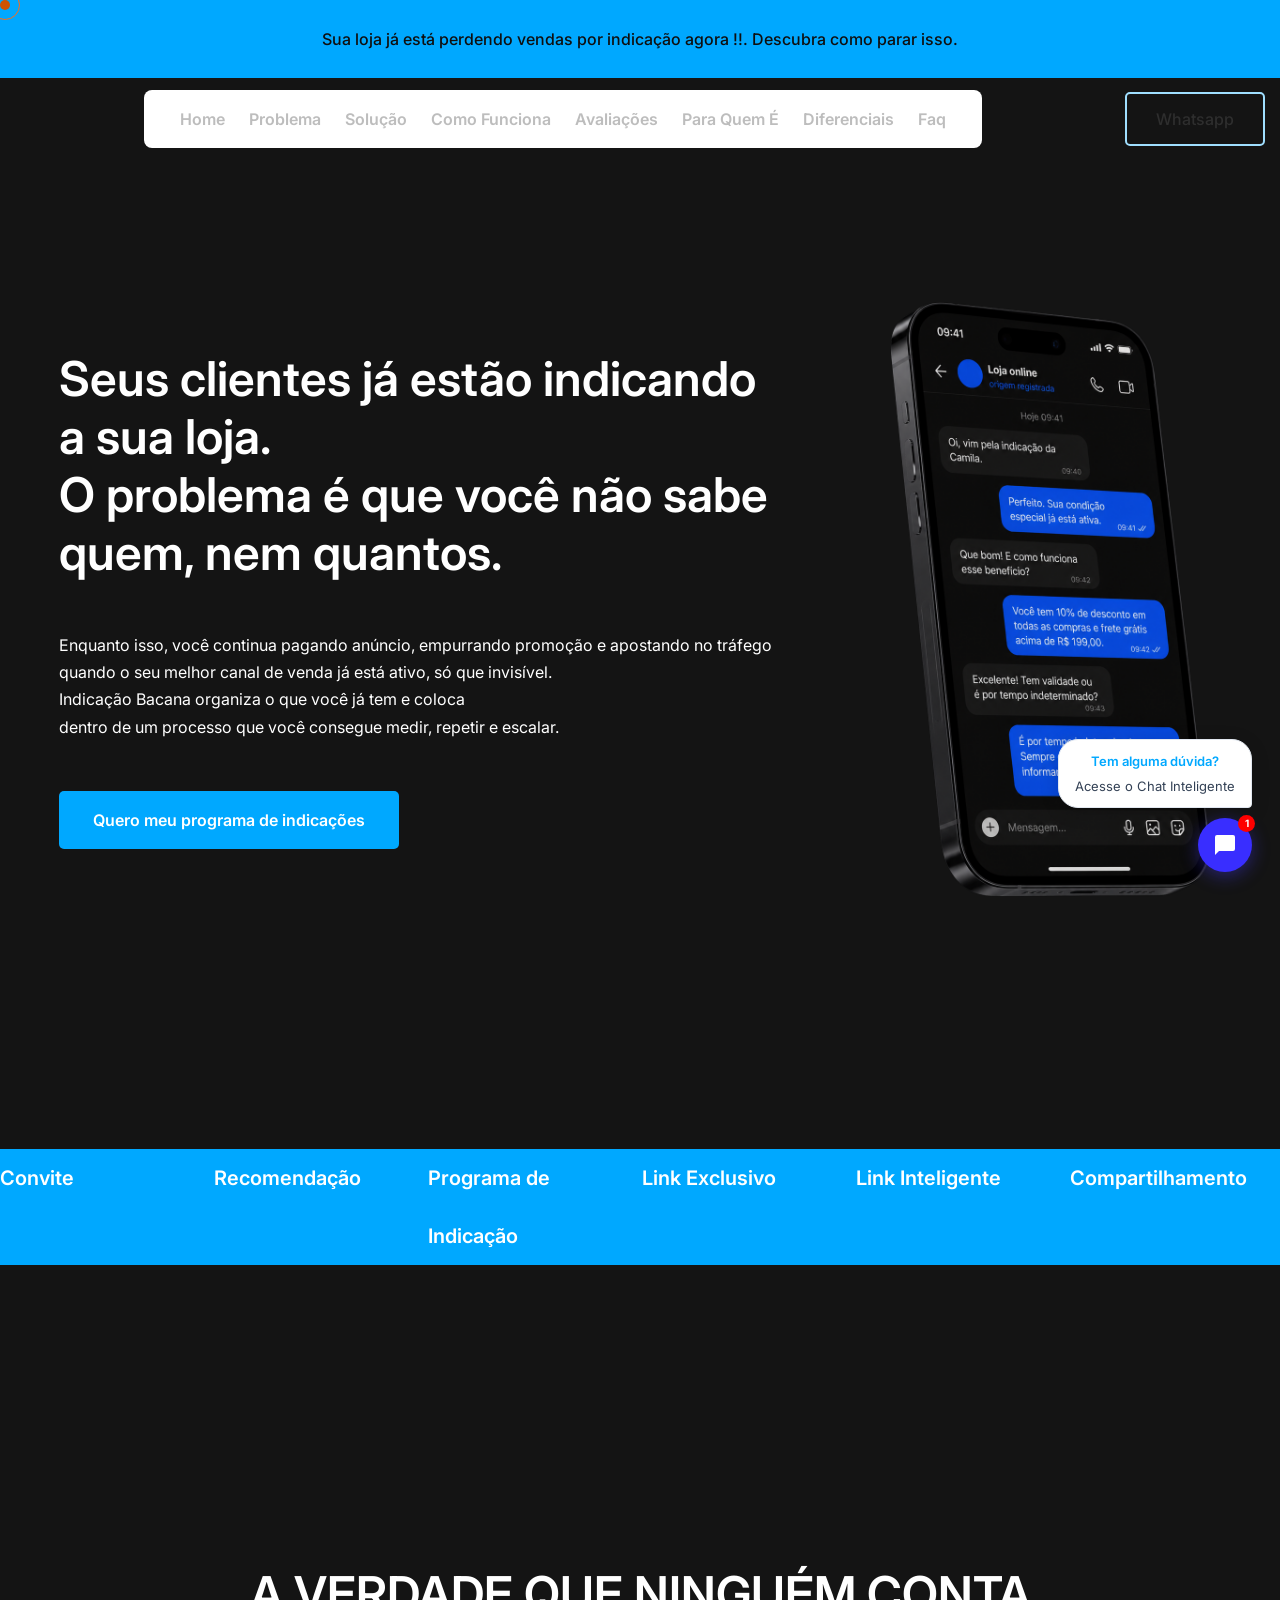
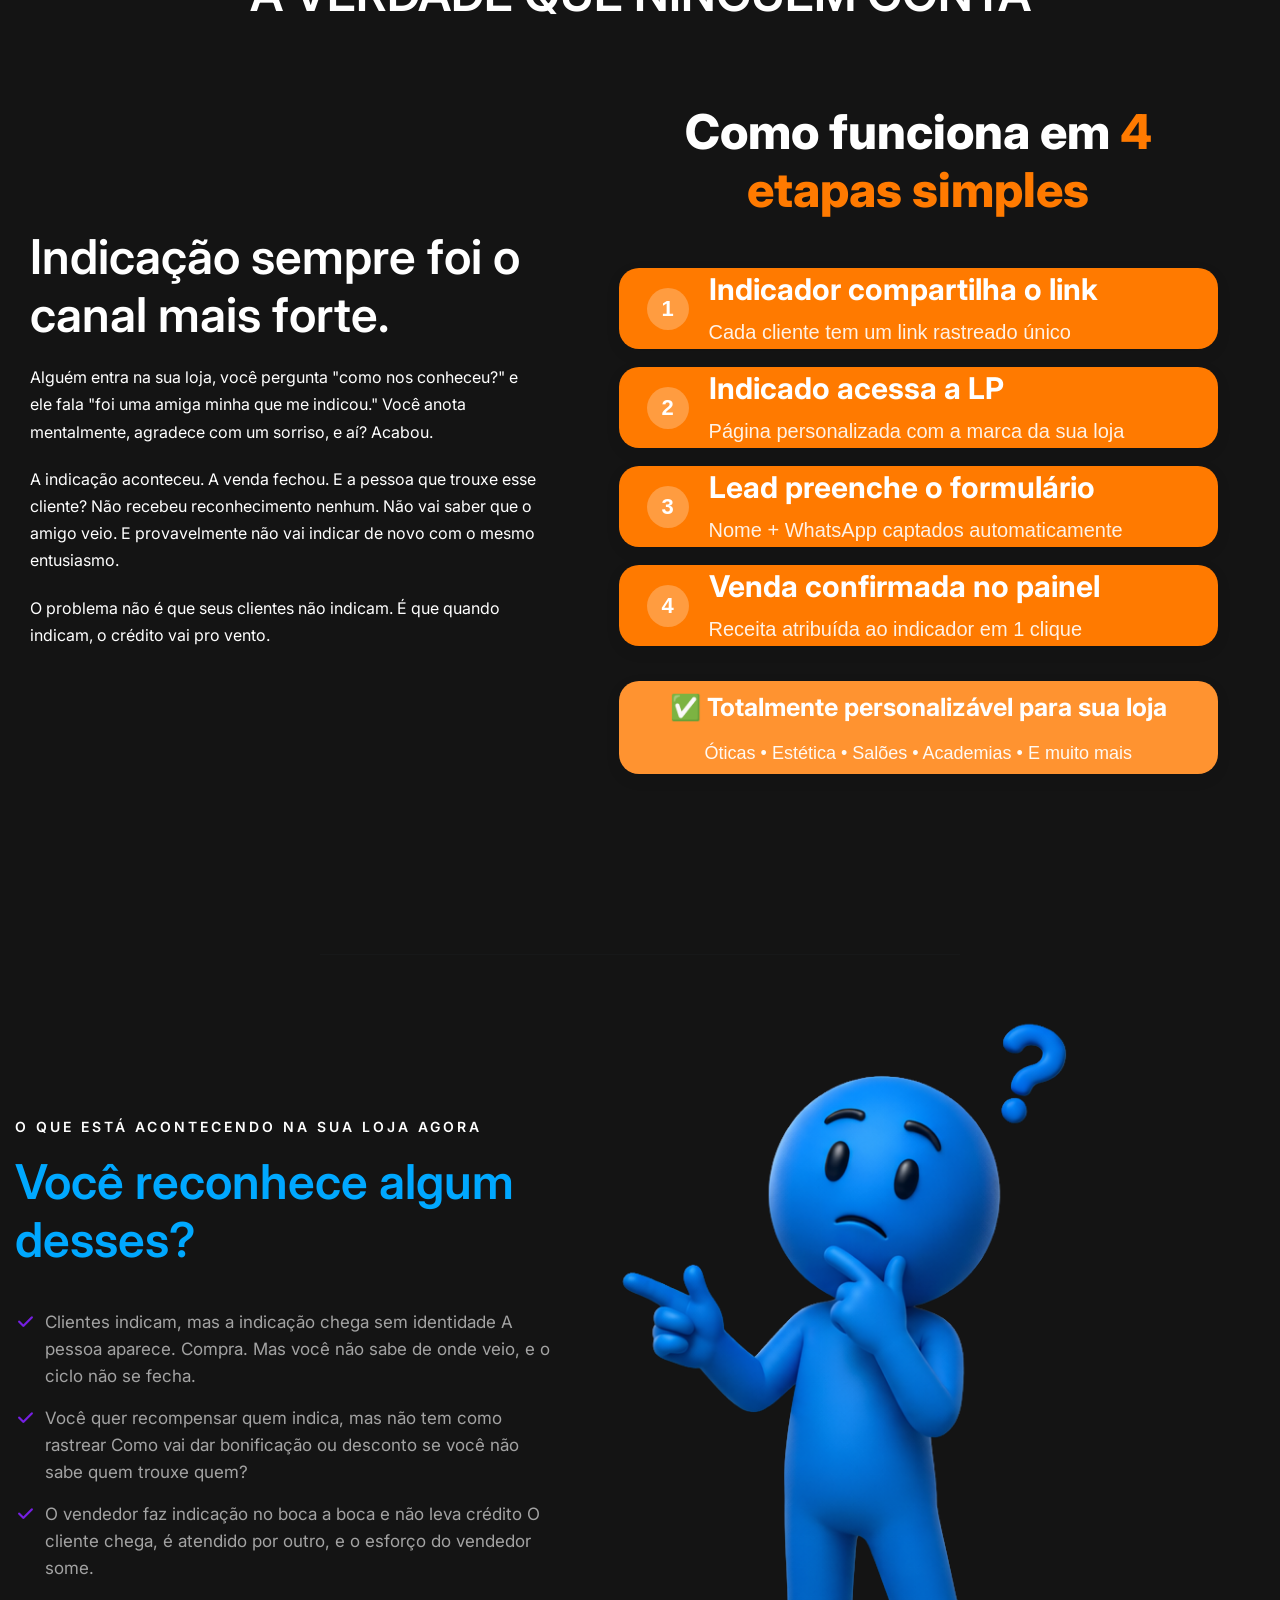
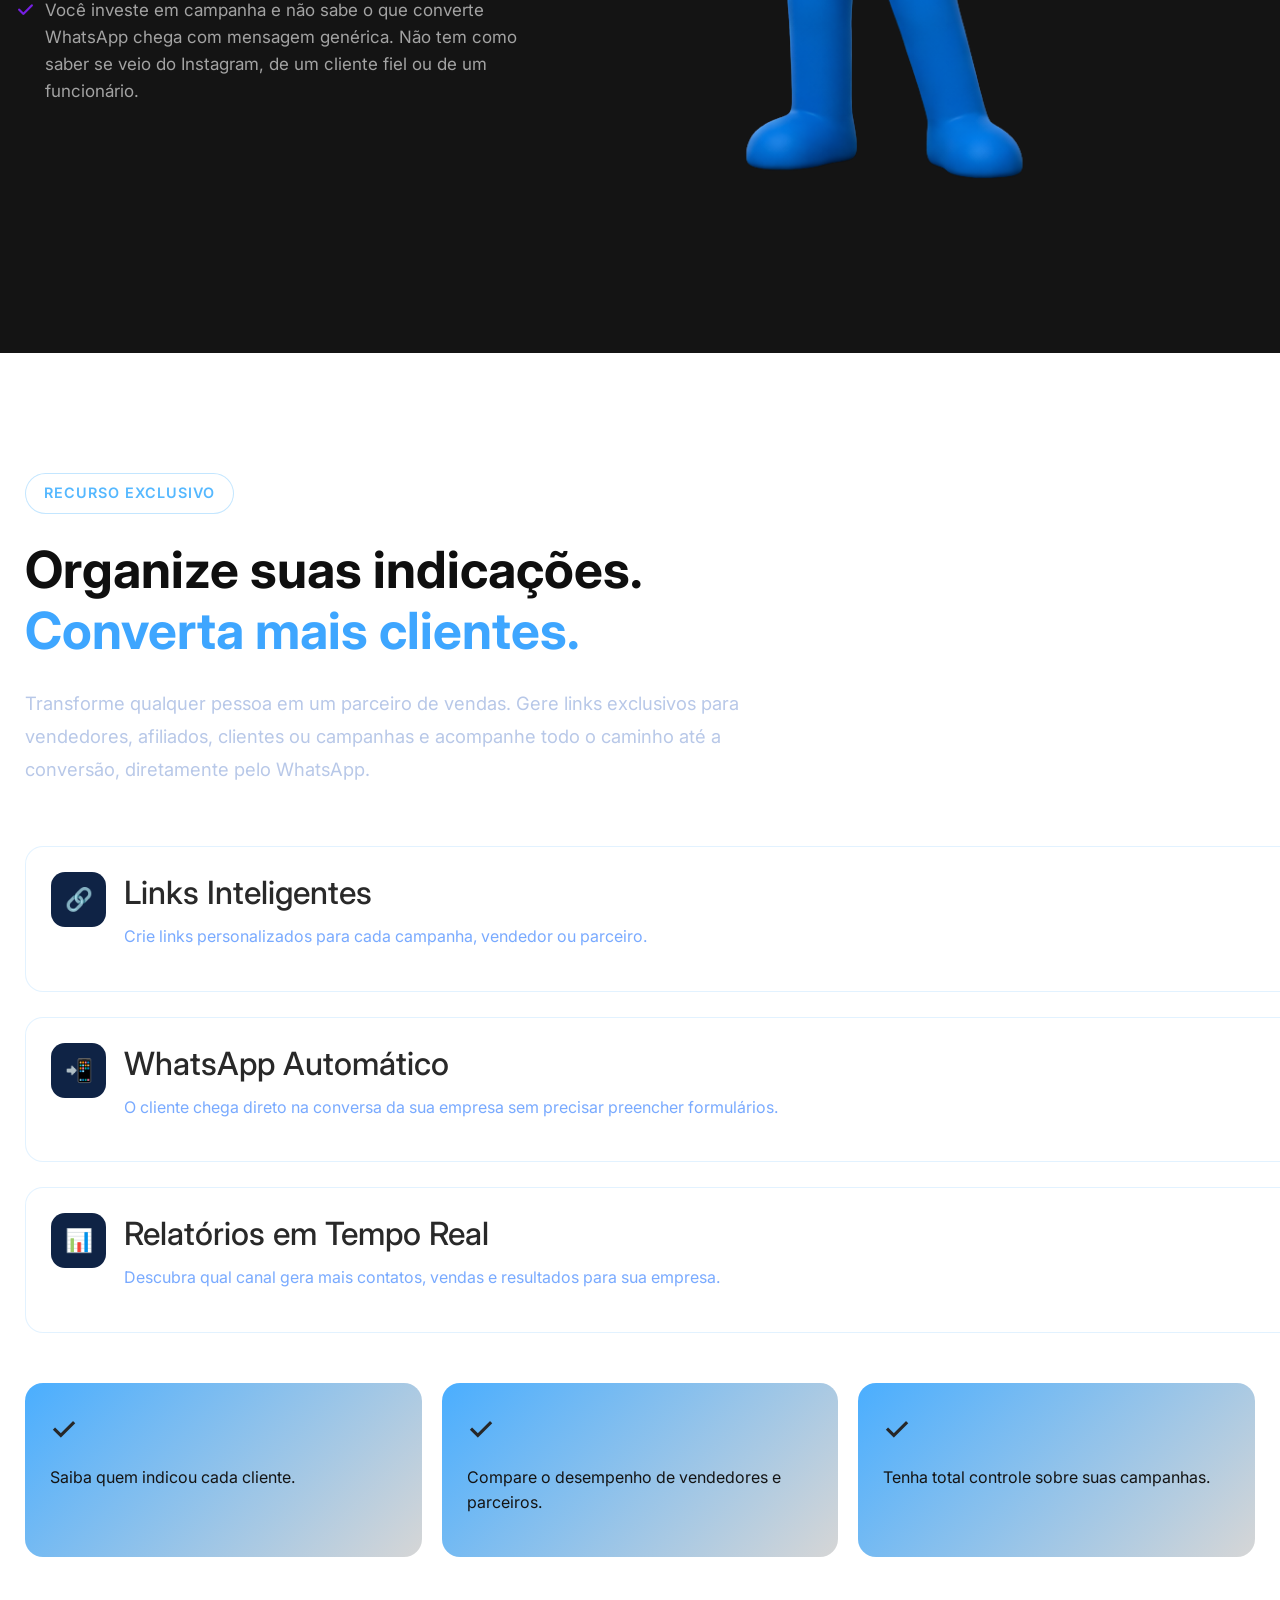
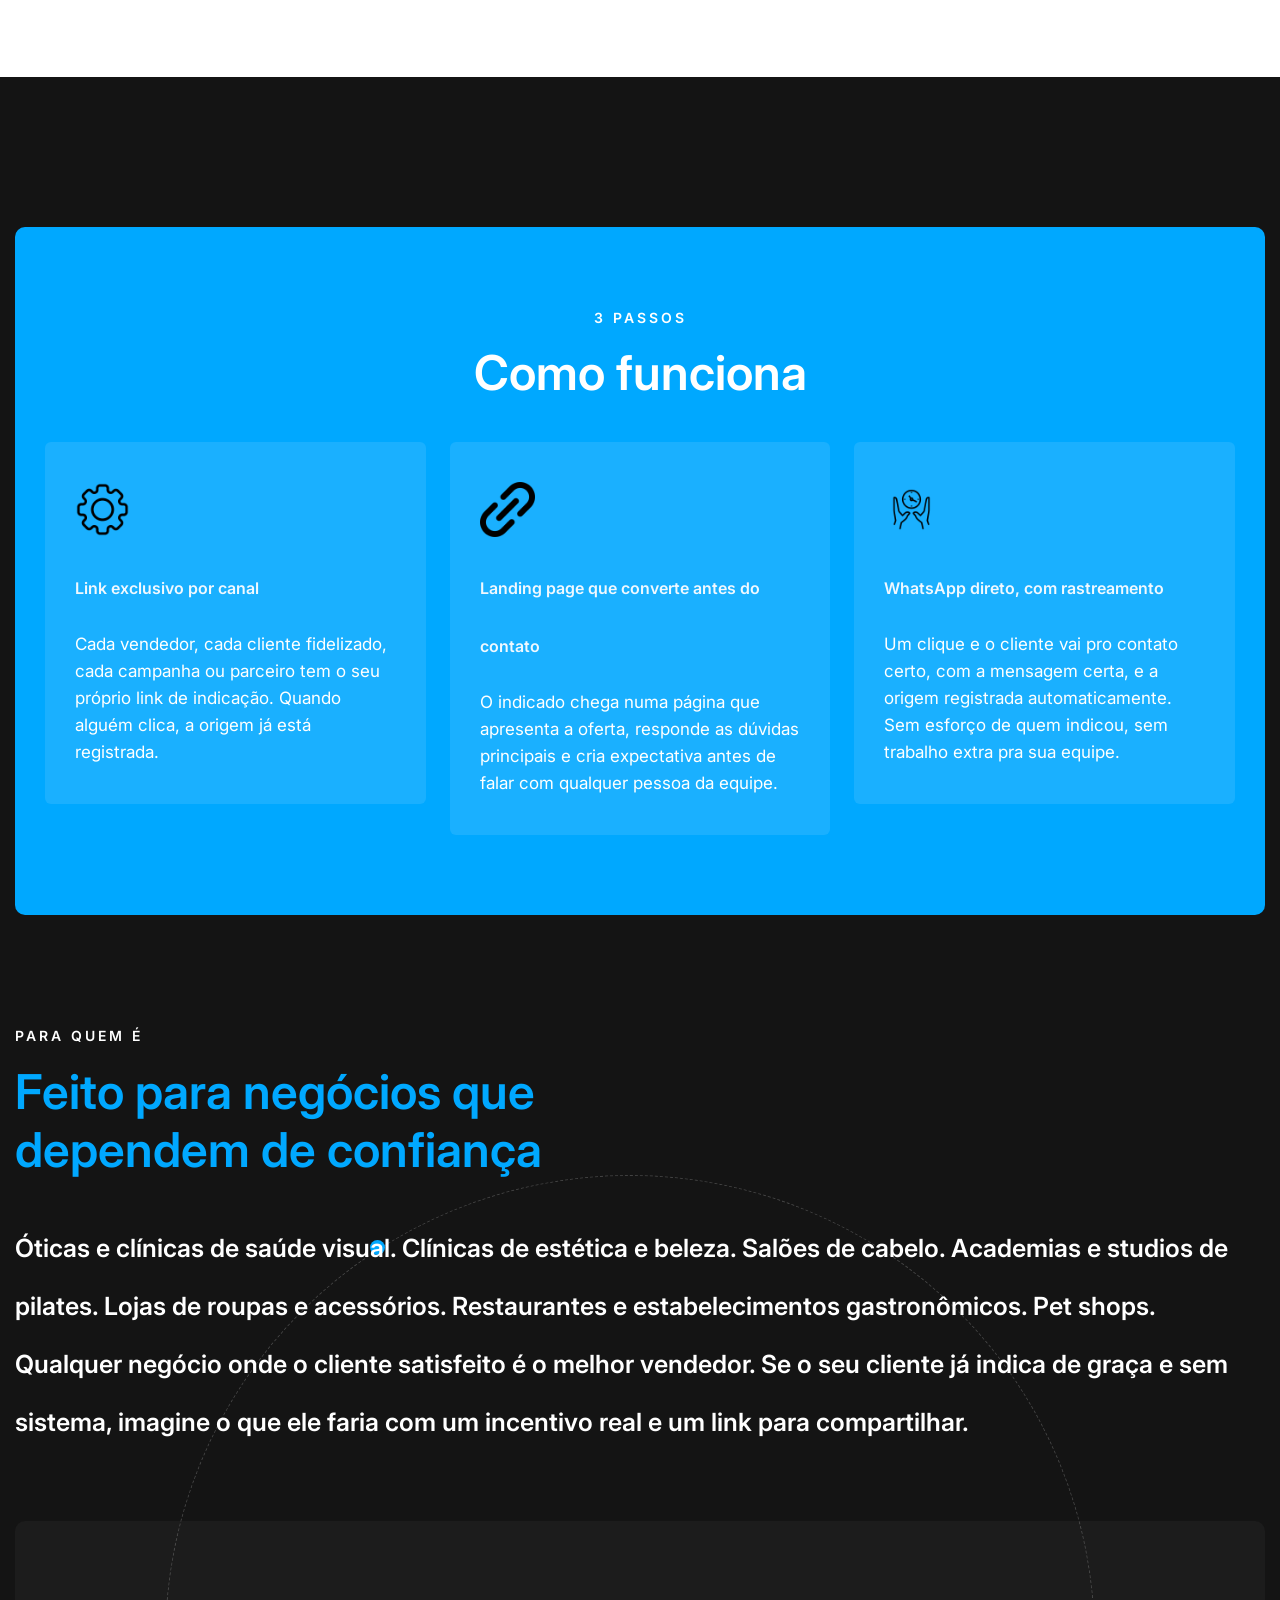
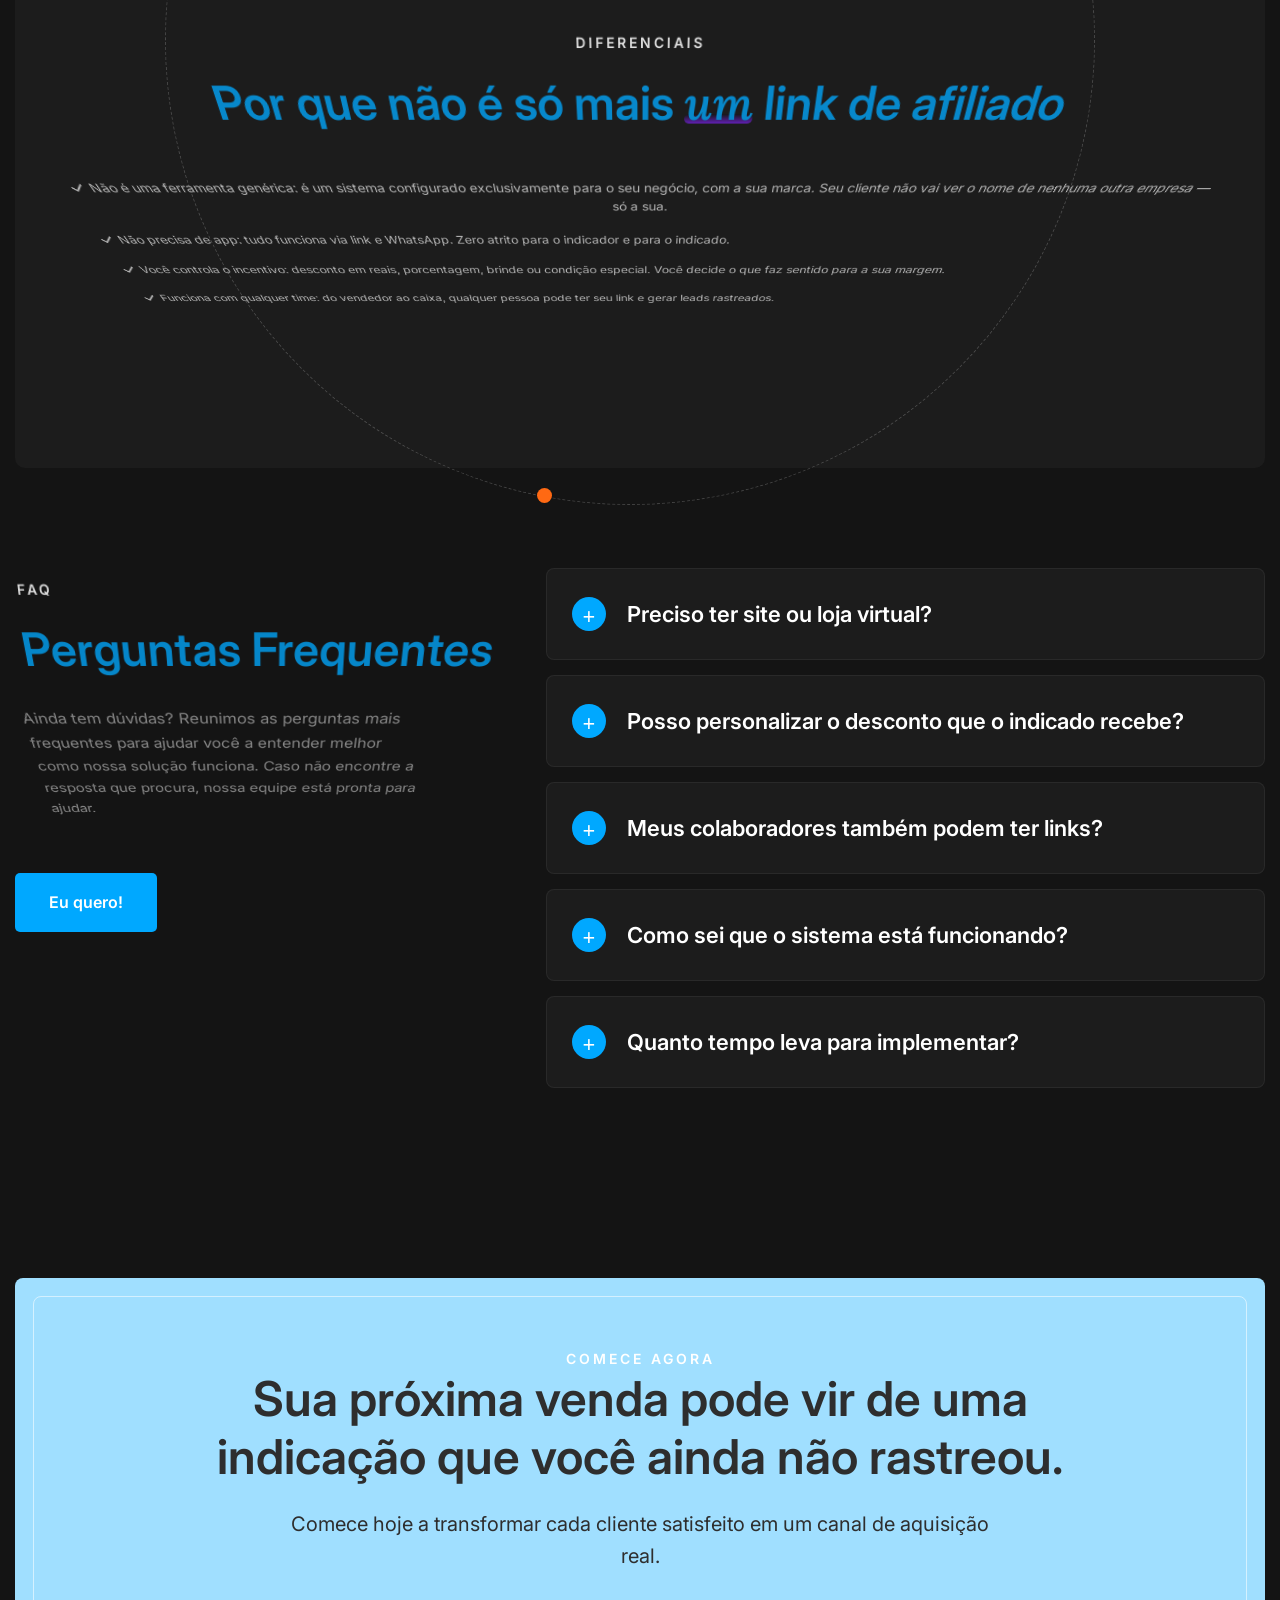
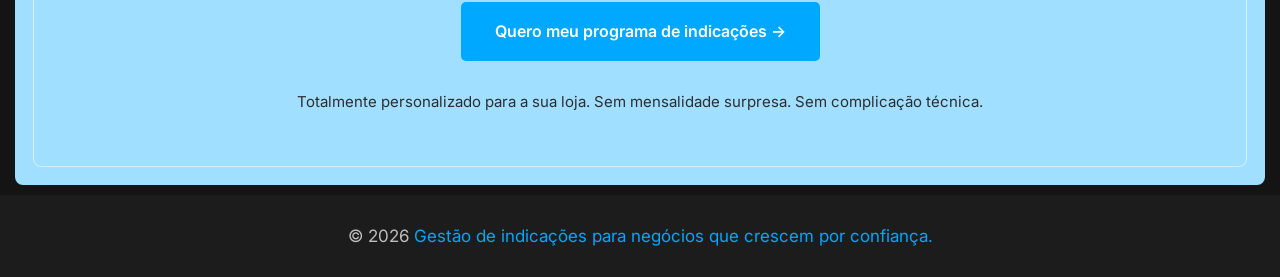
==== commit 4b2e1c0f: "AJuste: reformulando seções" ====
--- a/index.html
+++ b/index.html
@@ -19,7 +19,10 @@
 	<link rel="stylesheet" href="https://cdnjs.cloudflare.com/ajax/libs/animate.css/4.1.1/animate.min.css" />
 	<!-- Responsivo -->
 	<meta http-equiv="X-UA-Compatible" content="IE=edge">
-	<meta name="viewport" content="width=device-width, initial-scale=1.0, maximum-scale=1.0, user-scalable=0">
+	<meta name="viewport" content="width=
+	device-width, initial-scale=1.0, maximum-scale=1.0, user-scalable=0">
+	<link rel="stylesheet" href="assets/css/slick.css">
+	<link rel="stylesheet" href="assets/css/slick-theme.css">
 	<link rel="stylesheet" href="assets/css/estilo.css">
 	<link rel="stylesheet" href="assets/css/responsivo-custom.css">
 
@@ -91,7 +94,7 @@
 										<div class="navbar-collapse collapse clearfix" id="navbarSupportedContent">
 											<ul class="navigation clearfix">
 
-												<li><a href="#slider-one">Home</a></li>
+												<li><a href="#hero">Home</a></li>
 												<li><a href="#problema">Problema</a>
 												</li>
 												<li><a href="#solucao">Solução</a>
@@ -168,47 +171,89 @@
 
 			<!-- Slider um -->
 			<section id="" class="slider-one">
-				<div class="banner">
-					<video autoplay muted loop playsinline>
-						<source src="assets/images/criativo2-painel-gestor.mp4" type="video/mp4">
-					</video>
-				</div>
-			</section>
-
-			<section class="hero">
+
+			</section>
+
+			<section id="hero" class="hero">
 				<div>
-					<h2>
-						Transforme cada cliente satisfeito em <br>um vendedor da sua loja no automático.
-					</h2>
-					<p> Crie seu programa de indicações com link rastreado, painel de controle e cupom de desconto
-						personalizado. <br>Sem planilha, sem achismo, sem perder nenhuma indicação.
-					</p>
-					<a href="" class="template-btn btn-style-one whatsapp-btn">
-						<span class="btn-wrap">
-							<span class="text-one">Quero meu programa de indicações →</span>
-							<span class="text-two">Quero meu programa de indicações →</span>
-						</span>
-					</a>
-				</div>
+					<div>
+						<h2>
+							Seus clientes já estão indicando <br>a sua loja. <br>
+							O problema é que você não sabe <br>quem, nem quantos.
+
+						</h2>
+						<p> Enquanto isso, você continua pagando anúncio, empurrando promoção e apostando no tráfego
+							<br>
+							quando o seu melhor canal de venda já está ativo, só que invisível. <br>
+							Indicação Bacana organiza o que você já tem e coloca <br>dentro de um processo que você
+							consegue medir, repetir e escalar.
+						</p>
+
+
+						<a href="" class="template-btn btn-style-one whatsapp-btn">
+							<span class="btn-wrap">
+								<span class="text-one">Quero meu programa de indicações</span>
+								<span class="text-two">Quero meu programa de indicações</span>
+							</span>
+						</a>
+					</div>
+
+					<!-- <div class="banner">
+						<video autoplay muted loop playsinline>
+							<source src="assets/images/criativo2-painel-gestor.mp4" type="video/mp4">
+						</video>
+					</div>
+				</div> -->
+
+					<div class="foto-tel">
+						<img src="assets/images/tel.png" alt="">
+					</div>
 
 			</section>
 			<!-- Fim da secao principal do slider -->
+			<section>
+				<div class="carrossel-indica">
+					<h2>Indicação</h2>
+					<h2>Convite</h2>
+					<h2>Recomendação</h2>
+					<h2>Programa de Indicação</h2>
+					<h2>Link Exclusivo</h2>
+					<h2>Link Inteligente</h2>
+					<h2>Compartilhamento</h2>
+					<h2>Rede de Indicações</h2>
+					<h2>Referral</h2>
+					<h2>Convide Amigos</h2>
+					<h2>Cliente Indica Cliente</h2>
+					<h2>Convite Premium</h2>
+				</div>
+			</section>
 
 			<!-- Servicos um -->
 
 			<section id="problema" class="problema sec-title title-anim">
 				<header class="problema-header">
-					<h2>O problema</h2>
-					<p>Você sabe quantas indicações sua loja perdeu essa semana?</p>
+					<h2> A VERDADE QUE NINGUÉM CONTA</h2>
+
 				</header>
 				<div class="problema-all">
 					<div class="cont-problema">
-						<h2>Seu cliente indicou um amigo. O amigo foi até a sua loja. E você não tem como saber.</h2>
-						<p>Ninguém anotou quem indicou. Ninguém agradeceu o cliente que trouxe aquela venda. O desconto
-							prometido nunca chegou. E aquela pessoa que poderia te indicar 10 pessoas por ano... nunca
-							mais indicou ninguém.</p>
-						<p>Isso acontece todos os dias em lojas que não têm um sistema. E cada indicação perdida é uma
-							venda que foi parar no concorrente.</p>
+						<h2>Indicação sempre foi o canal mais forte.</h2>
+
+						<p>
+							<br>Alguém entra na sua loja, você pergunta "como nos conheceu?" e ele fala "foi uma amiga
+							minha
+							que me indicou." Você anota mentalmente, agradece com um sorriso, e aí? Acabou. <br>
+						</p>
+						<p> <br>A indicação aconteceu. A venda fechou. E a pessoa que trouxe esse cliente? Não recebeu
+							reconhecimento nenhum. Não vai saber que o amigo veio. E provavelmente não vai indicar de
+							novo com o mesmo entusiasmo. <br>
+						</p>
+
+						<p>
+							<br>O problema não é que seus clientes não indicam. É que quando indicam, o crédito vai pro
+							vento.
+						</p>
+
 					</div>
 
 					<section class="etapas">
@@ -266,7 +311,7 @@
 				<hr class="linha">
 			</div>
 			<!-- Sobre um -->
-			<section id="solucao" class="solucao">
+			<!-- <section id="solucao" class="solucao">
 				<header class="solucao-header title-anim">
 					<h2>A Solução</h2>
 					<p>Apresetando o sistema de link de indicação</p>
@@ -297,8 +342,124 @@
 
 					<img class="img-soluc" src="assets/images/dashboard2.jpg" alt="">
 				</div>
+			</section> -->
+
+			<section class="answer-one">
+				<div class="auto-container">
+					<div class="row clearfix">
+
+						<!-- Coluna de abas -->
+						<div class="answer-one_title-column col-lg-5 col-md-12 col-sm-12">
+							<div class="answer-one_title-outer">
+								<!-- Titulo da secao -->
+								<div class="sec-title title-anim">
+									<div class="sec-title_title">O QUE ESTÁ ACONTECENDO NA SUA LOJA AGORA
+									</div>
+									<h2 class="sec-title_heading">Você reconhece algum desses?</h2>
+								</div>
+								<ul class="answer-one_list">
+									<li><i class="fa-solid fa-check fa-fw"></i>Clientes indicam, mas a indicação chega
+										sem identidade A pessoa aparece. Compra. Mas você não sabe de onde veio, e o
+										ciclo não se fecha.</li>
+									<li><i class="fa-solid fa-check fa-fw"></i>Você quer recompensar quem indica, mas
+										não tem como rastrear Como vai dar bonificação ou desconto se você não sabe quem
+										trouxe quem?
+
+									</li>
+									<li><i class="fa-solid fa-check fa-fw"></i>O vendedor faz indicação no boca a boca e
+										não leva crédito O cliente chega, é atendido por outro, e o esforço do vendedor
+										some.</li>
+									<li><i class="fa-solid fa-check fa-fw"></i>Você investe em campanha e não sabe o que
+										converte WhatsApp chega com mensagem genérica. Não tem como saber se veio do
+										Instagram, de um cliente fiel ou de um funcionário.</li>
+
+								</ul>
+
+							</div>
+						</div>
+
+						<!-- Coluna de abas -->
+						<div class="answer-one_content-column col-lg-7 col-md-12 col-sm-12">
+							<div class="answer-one_content-outer">
+
+								<div class="homem-azul">
+									<img src="assets/images/homem-azul.png" alt="">
+								</div>
+							</div>
+						</div>
+
+					</div>
+
+				</div>
+
+
 			</section>
 			<!-- Fim de sobre um -->
+
+			<section class="indicalink">
+				<div class="container">
+					<div class="indicalink-content">
+
+						<span class="section-tag">RECURSO EXCLUSIVO</span>
+
+						<h2>
+							Organize suas indicações.<br>
+							<span>Converta mais clientes.</span>
+						</h2>
+
+						<p class="description">
+							Transforme qualquer pessoa em um parceiro de vendas. Gere links
+							exclusivos para vendedores, afiliados, clientes ou campanhas e
+							acompanhe todo o caminho até a conversão, diretamente pelo WhatsApp.
+						</p>
+
+						<div class="features">
+							<div class="feature">
+								<div class="icon">🔗</div>
+								<div>
+									<h3>Links Inteligentes</h3>
+									<p>Crie links personalizados para cada campanha, vendedor ou parceiro.</p>
+								</div>
+							</div>
+
+							<div class="feature">
+								<div class="icon">📲</div>
+								<div>
+									<h3>WhatsApp Automático</h3>
+									<p>O cliente chega direto na conversa da sua empresa sem precisar preencher
+										formulários.</p>
+								</div>
+							</div>
+
+							<div class="feature">
+								<div class="icon">📊</div>
+								<div>
+									<h3>Relatórios em Tempo Real</h3>
+									<p>Descubra qual canal gera mais contatos, vendas e resultados para sua empresa.</p>
+								</div>
+							</div>
+						</div>
+
+						<div class="stats">
+							<div class="stat">
+								<h3>✓</h3>
+								<p>Saiba quem indicou cada cliente.</p>
+							</div>
+
+							<div class="stat">
+								<h3>✓</h3>
+								<p>Compare o desempenho de vendedores e parceiros.</p>
+							</div>
+
+							<div class="stat">
+								<h3>✓</h3>
+								<p>Tenha total controle sobre suas campanhas.</p>
+							</div>
+						</div>
+
+					</div>
+				</div>
+			</section>
 
 			<!-- Escolha um -->
 
@@ -320,13 +481,11 @@
 									<div class="counter-block_one-icon fa-brands fa-instagram fa-fw"><img
 											src="assets/images/config.png" alt=""></div>
 									<div class="counter-block_one-count">
-										<h2>Passo 1</h2>
+										<h2>Link exclusivo por canal</h2>
 									</div>
-									<div class="counter-block_one-text">Você configura: definimos juntos a oferta
-										(desconto,
-										brinde, condição especial), a identidade visual e os links dos seus
-										colaboradores e
-										clientes.</div>
+									<div class="counter-block_one-text">Cada vendedor, cada cliente fidelizado, cada
+										campanha ou parceiro tem o seu próprio link de indicação. Quando alguém clica, a
+										origem já está registrada.</div>
 								</div>
 							</div>
 
@@ -337,12 +496,12 @@
 									<div class="counter-block_one-icon fa-brands fa-instagram fa-fw"><img
 											src="assets/images/link.png" alt=""></div>
 									<div class="counter-block_one-count">
-										<h2>Passo 2</h2>
+										<h2>Landing page que converte antes do contato</h2>
 									</div>
-									<div class="counter-block_one-text">Você distribui: cada colaborador e cada cliente
-										satisfeito recebe seu link personalizado para compartilhar onde quiser —
-										WhatsApp,
-										Instagram, boca a boca.</div>
+									<div class="counter-block_one-text">O indicado chega numa página que apresenta a
+										oferta, responde as dúvidas principais e cria expectativa antes de falar com
+										qualquer pessoa da equipe.
+									</div>
 								</div>
 							</div>
 
@@ -353,11 +512,12 @@
 									<div class="counter-block_one-icon fa-brands fa-instagram fa-fw"><img
 											src="assets/images/clock.png" alt=""></div>
 									<div class="counter-block_one-count">
-										<h2>Passo 3</h2>
+										<h2> WhatsApp direto, com rastreamento</h2>
 									</div>
-									<div class="counter-block_one-text">Você acompanha: no painel, você vê em
-										tempo real quem indicou, quem chegou e o quanto cada indicação gerou de receita.
-										Tudo organizado, sem planilha.
+									<div class="counter-block_one-text"> Um clique e o cliente vai pro contato certo,
+										com a mensagem certa, e a origem registrada automaticamente. Sem esforço de quem
+										indicou, sem trabalho extra pra sua equipe.
+
 									</div>
 								</div>
 							</div>
@@ -369,170 +529,10 @@
 			<!-- Fim de escolha um -->
 
 			<!-- Resposta um -->
-			<section class="answer-one">
-				<div class="auto-container">
-					<div class="row clearfix">
-
-						<!-- Coluna de abas -->
-						<div class="answer-one_title-column col-lg-5 col-md-12 col-sm-12">
-							<div class="answer-one_title-outer">
-								<!-- Titulo da secao -->
-								<div class="sec-title title-anim">
-									<div class="sec-title_title">O que você vai ter</div>
-									<h2 class="sec-title_heading">Funcionalidades</h2>
-								</div>
-								<ul class="answer-one_list">
-									<li><i class="fa-solid fa-check fa-fw"></i>Landing page com a identidade da sua
-										marca,
-										hospedada no seu domínio.</li>
-									<li><i class="fa-solid fa-check fa-fw"></i>Links de rastreio individuais para cada
-										colaborador e cliente — você sabe exatamente de onde vem cada lead.
-									</li>
-									<li><i class="fa-solid fa-check fa-fw"></i>Painel de controle com ranking de
-										indicadores, lista de leads, status de cada um e receita gerada.</li>
-									<li><i class="fa-solid fa-check fa-fw"></i>Cupom ou desconto configurável — você
-										decide
-										o valor e a condição da oferta.</li>
-									<li><i class="fa-solid fa-check fa-fw"></i>Acesso multi-administrador — sua equipe
-										pode
-										acompanhar sem precisar de você.</li>
-									<li><i class="fa-solid fa-check fa-fw"></i>Personalização total — cor, logo, oferta,
-										texto, fotos. É a cara da sua loja, não um template genérico.
-									</li>
-								</ul>
-
-							</div>
-						</div>
-
-						<!-- Coluna de abas -->
-						<div class="answer-one_content-column col-lg-7 col-md-12 col-sm-12">
-							<div class="answer-one_content-outer">
-
-								<div class="answer-one_image">
-									<img src="assets/images/funcionalidades.png" alt="" />
-								</div>
-							</div>
-						</div>
-
-					</div>
-
-				</div>
-
-
-			</section>
+			
 			<!-- Fim de resposta um -->
 
-			<!-- Depoimento um -->
-			<section id="avaliacoes" class="testimonial-one">
-				<div class="auto-container">
-					<div class="inner-container"
-						style="background-image:url(assets/images/background/testimonial-one_bg.png)">
-						<!-- Titulo da secao -->
-						<div class="sec-title centered">
-							<div class="sec-title_title">Resultados reais de quem já usa</div>
-							<h2 class="sec-title_heading">PROVA SOCIAL</span></h2>
-						</div>
-						<div class="three-item_carousel swiper-container">
-							<div class="swiper-wrapper">
-
-								<!-- Slide -->
-								<div class="swiper-slide">
-									<!-- Bloco de depoimento um -->
-									<div class="testimonial-block_one">
-										<div class="testimonial-block_one-inner">
-											<div class="testimonial-block_one-rating">
-												<span class="fa fa-star"></span>
-												<span class="fa fa-star"></span>
-												<span class="fa fa-star"></span>
-												<span class="fa fa-star"></span>
-												<span class="fa fa-star"></span>
-											</div>
-											<div class="testimonial-block_one-text">O sistema de links de indicação
-												oferece
-												uma solução eficiente para acompanhar, gerenciar e otimizar campanhas de
-												recomendação. Com uma interface intuitiva e rastreamento em tempo real,
-												permite identificar com precisão a origem de cada indicação, aumentando
-												a
-												transparência e o controle dos resultados.</div>
-											<div class="testimonial-block_one-author_box">
-												<div class="testimonial-block_one-author-image">
-													<img src="assets/images/anonimo.png" alt="" />
-												</div>
-												Laura M. <span>Otica Bacana</span>
-											</div>
-										</div>
-									</div>
-								</div>
-
-								<!-- Slide -->
-								<div class="swiper-slide">
-									<!-- Bloco de depoimento um -->
-									<div class="testimonial-block_one">
-										<div class="testimonial-block_one-inner">
-											<div class="testimonial-block_one-rating">
-												<span class="fa fa-star"></span>
-												<span class="fa fa-star"></span>
-												<span class="fa fa-star"></span>
-												<span class="fa fa-star"></span>
-												<span class="fa fa-star"></span>
-											</div>
-											<div class="testimonial-block_one-text">O sistema demonstra excelente
-												desempenho
-												no gerenciamento de links de indicação, oferecendo rastreamento rápido,
-												confiável e altamente preciso. A identificação automática das conversões
-												garante que cada indicação seja contabilizada corretamente,
-												proporcionando
-												mais confiança para gestores e parceiros.</div>
-											<div class="testimonial-block_one-author_box">
-												<div class="testimonial-block_one-author-image">
-													<img src="assets/images/anonimo.png" alt="" />
-												</div>
-												Mirian Silva<span>Estética e beleza da Bia</span>
-											</div>
-										</div>
-									</div>
-								</div>
-
-								<!-- Slide -->
-								<div class="swiper-slide">
-									<!-- Bloco de depoimento um -->
-									<div class="testimonial-block_one">
-										<div class="testimonial-block_one-inner">
-											<div class="testimonial-block_one-rating">
-												<span class="fa fa-star"></span>
-												<span class="fa fa-star"></span>
-												<span class="fa fa-star"></span>
-												<span class="fa fa-star"></span>
-												<span class="fa fa-star"></span>
-											</div>
-											<div class="testimonial-block_one-text">Projetado para ser simples e
-												intuitivo,
-												o sistema permite que usuários acompanhem suas indicações sem
-												dificuldades.
-												A navegação clara e o acesso rápido às métricas facilitam a utilização
-												tanto
-												para administradores quanto para participantes do programa.</div>
-											<div class="testimonial-block_one-author_box">
-												<div class="testimonial-block_one-author-image">
-													<img src="assets/images/anonimo.png" alt="" />
-												</div>
-												Arthur S. <span>Barbearia os irmãos</span>
-											</div>
-										</div>
-									</div>
-								</div>
-
-							</div>
-
-							<!-- Se precisarmos de paginacao -->
-							<div class="three-item_carousel-pagination"></div>
-
-						</div>
-
-					</div>
-				</div>
-			</section>
-			<!-- Fim de depoimento um -->
+
 
 			<!-- Etapas um -->
 			<section id="para-quem" class="steps-one">
@@ -740,6 +740,12 @@
 			</section>
 			<!-- Fim de FAQ um -->
 
+			<!-- INICIO VIDEO -->
+
+			<section class="video-funcionamento">
+
+			</section>
+
 			<!-- CTA final -->
 			<section class="cta-final">
 				<div class="auto-container">
@@ -807,6 +813,7 @@
 	<script src="assets/js/odometer.js"></script>
 	<script src="assets/js/parallax-scroll.js"></script>
 
+	<script src="assets/js/slick.js"></script>
 	<script src="assets/js/gsap.min.js"></script>
 	<script src="assets/js/SplitText.min.js"></script>
 	<script src="assets/js/ScrollTrigger.min.js"></script>
--- a/assets/css/style.css
+++ b/assets/css/style.css
@@ -1377,21 +1377,21 @@
 .steps-one .dots-layer .dot-one {
 	position: absolute;
 	left: 22%;
-	top: 8%;
-	width: 8px;
-	height: 8px;
+	top: 7%;
+	width: 15px;
+	height: 15px;
 	border-radius: 50px;
-	background-color: var(--white-color);
+	background-color: #00A8FF;
 }
 
 .steps-one .dots-layer .dot-two {
 	position: absolute;
-	left: 42%;
+	left: 40%;
 	bottom: 2px;
-	width: 8px;
-	height: 8px;
+	width: 15px;
+	height: 15px;
 	border-radius: 50px;
-	background-color: var(--white-color);
+	background-color: #ff6913;
 }
 
 .steps-one .column:nth-child(2n + 0) {
--- a/assets/css/estilo.css
+++ b/assets/css/estilo.css
@@ -40,17 +40,32 @@
 
 .hero {
     display: flex;
+    align-items: center;
+    justify-content: center;
+
+    margin-top: 350px;
+}
+
+.banner video {
+    width: 500px;
+    height: auto;
+    margin-left: 30px;
+
+}
+
+.hero div {
+    display: flex;
+
+    justify-content: center;
+    align-items: center;
+}
+
+.hero div div {
+    display: flex;
     flex-direction: column;
     justify-content: center;
-    align-items: center;
-    margin-top: 350px;
-}
-
-.hero div {
-    display: flex;
-    flex-direction: column;
-    justify-content: center;
-    align-items: center;
+    align-items: flex-start;
+    margin-left: -450px;
 }
 
 .hero div h2 {
@@ -63,6 +78,46 @@
     margin-bottom: 50px;
 }
 
+.foto-tel{
+    margin-right: -400px;
+    width: 350px;
+    animation: floating 3s ease-in-out infinite;
+    position: absolute;
+}
+
+.foto-tel img {
+    width: 320px;
+    height: auto;
+    margin-left: 450px;
+    
+}
+
+@keyframes floating {
+    0% {
+        transform: translateY(0px);
+    }
+
+    50% {
+        transform: translateY(-20px);
+    }
+
+    100% {
+        transform: translateY(0px);
+    }
+}
+
+.carrossel-indica{
+    margin-top: 300px;
+    background-color: #00A8FF;
+}
+
+.carrossel-indica h2{
+    color: #ffffff;
+    font-family: var(--text);
+    font-size: 20px;
+    font-family: var();
+}
+
 
 
 /* A solução */
@@ -72,7 +127,7 @@
     margin: 0 auto;
     position: relative;
     display: flex;
-    margin-top: 500px;
+    margin-top: 300px;
     flex-direction: column;
     align-items: center;
     overflow: hidden;
@@ -82,7 +137,25 @@
 .problema-header {
     position: relative;
     z-index: 1;
-    
+
+}
+
+.problema-header h2 {
+    color: #fff;
+}
+
+.problema-header p {
+    color: #fff;
+}
+
+.solucao-header h2 {
+    color: #fff;
+}
+
+.solucao-header p {
+    color: #fff;
+
+
 }
 
 .slider-one_heading {
@@ -97,9 +170,17 @@
     margin-top: 20px;
 }
 
-.cont-problema h2 {
-    font-size: 24px;
+.cont-problema h2,
+.cont-problema p,
+.cont-solucao h2,
+.cont-solucao p {
+
     margin-bottom: 20px;
+    color: #fff;
+}
+
+.cont-problema p {
+    color: #fff;
 
 }
 
@@ -108,10 +189,17 @@
 
 }
 
-.icon-loja {
-
+.homem-azul img{
     width: 500px;
     height: auto;
+    margin-top: -100px;
+}
+
+
+.icon-loja {
+
+    width: 500px;
+    height: auto;
 }
 
 .linha-conteiner {
@@ -129,7 +217,7 @@
 }
 
 .etapas {
-    
+
     padding: 80px 20px;
     font-family: Arial, sans-serif;
 }
@@ -143,7 +231,7 @@
     text-align: center;
     font-size: 48px;
     line-height: 1.2;
-    color: #1f1f1f;
+    color: #ffffff;
     font-weight: 800;
     margin-bottom: 50px;
 }
@@ -161,7 +249,7 @@
     gap: 20px;
     margin-bottom: 18px;
 
-    box-shadow: 0 5px 15px rgba(0,0,0,.08);
+    box-shadow: 0 5px 15px rgba(0, 0, 0, .08);
     transition: .3s;
 }
 
@@ -173,7 +261,7 @@
     min-width: 42px;
     height: 42px;
     border-radius: 50%;
-    background: rgba(255,255,255,.25);
+    background: rgba(255, 255, 255, .25);
 
     display: flex;
     align-items: center;
@@ -192,7 +280,7 @@
 }
 
 .conteudo p {
-    color: rgba(255,255,255,.9);
+    color: rgba(255, 255, 255, .9);
     font-size: 20px;
     margin: 0;
 }
@@ -204,7 +292,7 @@
     padding: 5px;
     text-align: center;
 
-    box-shadow: 0 5px 15px rgba(0,0,0,.08);
+    box-shadow: 0 5px 15px rgba(0, 0, 0, .08);
 }
 
 .personalizavel h3 {
@@ -216,7 +304,7 @@
 
 .personalizavel p {
     margin: 0;
-    color: rgba(255,255,255,.95);
+    color: rgba(255, 255, 255, .95);
     font-size: 18px;
 }
 
@@ -349,6 +437,7 @@
 
 .conteudo-steps h2 {
     font-size: 25px;
+    color: #fff;
 
 }
 
@@ -372,7 +461,7 @@
 }
 
 .sec-title_title {
-    color: #2e2e2e !important;
+    color: #ffffff !important;
 }
 
 .accordion-box_two .block .icon-outer .icon {
@@ -529,20 +618,280 @@
     border: #ff6b15 1px solid;
 }
 
-.banner {
-
+
+
+
+
+.dot-one {
+    color: #00A8FF;
+}
+
+
+
+.hero-visual {
+    position: relative;
+    min-height: 610px;
+    perspective: 1200px;
+}
+
+.phone-mockup,
+.dashboard-card,
+.cta-card,
+.text-panel,
+.feature-stack,
+.step-card,
+.comparison-panel,
+.audience-card,
+.faq-list {
+    border: 1px solid var(--line);
+    background: rgba(255, 255, 255, 0.075);
+    box-shadow: var(--shadow);
+    backdrop-filter: blur(18px);
+}
+
+.phone-mockup {
     position: absolute;
-}
-
-.banner video {
-    width: 100%;
-    height: auto;
-
-}
-
-.banner::before {
+    top: 12px;
+    right: 20px;
+    width: min(320px, 78vw);
+    min-height: 520px;
+    padding: 16px;
+    border-radius: 36px;
+    transform: rotateY(-10deg) rotateX(5deg);
+}
+
+.phone-top {
+    display: grid;
+    grid-template-columns: 42px 1fr;
+    gap: 4px 10px;
+    align-items: center;
+    padding: 10px;
+    border-radius: 22px;
+    background: rgba(255, 255, 255, 0.08);
+}
+
+.phone-top span {
+    grid-row: span 2;
+    width: 42px;
+    height: 42px;
+    border-radius: 50%;
+    background: var(--blue);
+}
+
+.phone-top small {
+    color: var(--green);
+}
+
+.chat {
+    display: grid;
+    gap: 14px;
+    padding: 28px 4px;
+}
+
+.bubble {
+    width: fit-content;
+    max-width: 88%;
+    margin: 0;
+    padding: 13px 15px;
+    border-radius: 18px;
+    color: var(--text);
+    font-size: 0.92rem;
+    line-height: 1.45;
+}
+
+.inbound {
+    background: rgba(255, 255, 255, 0.11);
+}
+
+.outbound {
+    justify-self: end;
+    color: #06100d;
+    background: var(--green);
+}
+
+.dashboard-card {
     position: absolute;
-    content: "";
-    inset: 0;
-    background-color: rgba(46, 46, 46, 0.55);
+    left: 0;
+    bottom: 34px;
+    width: min(360px, 84vw);
+    padding: 22px;
+    border-radius: 24px;
+}
+
+.card-topline,
+.metric-row {
+    display: flex;
+    justify-content: space-between;
+    gap: 20px;
+}
+
+.card-topline span,
+.metric-row small {
+    color: var(--muted);
+}
+
+.metric-row {
+    margin: 26px 0;
+}
+
+.metric-row strong {
+    display: block;
+    margin-top: 4px;
+    font-size: 2.4rem;
+}
+
+.metric-row strong::after {
+    content: attr(data-suffix);
+}
+
+.bars {
+    display: grid;
+    grid-template-columns: repeat(5, 1fr);
+    align-items: end;
+    gap: 10px;
+    height: 116px;
+}
+
+.bars span {
+    min-height: 28px;
+    height: var(--h);
+    border-radius: 999px 999px 8px 8px;
+    background: var(--blue);
+}
+
+.floating-pill {
+    position: absolute;
+    padding: 12px 14px;
+    border: 1px solid rgba(255, 255, 255, 0.16);
+    border-radius: 999px;
+    background: rgba(7, 16, 14, 0.82);
+    box-shadow: 0 18px 44px rgba(0, 0, 0, 0.24);
+    color: var(--mint);
+    font-weight: 800;
+}
+
+
+
+
+
+.indicalink{
+    background:#ffffff;
+    color:#fff;
+    padding:120px 0;
+    overflow:hidden;
+    display: flex;
+    flex-direction: column;
+    align-items: center;
+    justify-content: center;
+}
+
+.indicalink .container{
+    max-width:1500px;
+    margin:auto;
+    padding:0 25px;
+}
+
+.indicalink-content{
+    max-width:1500px;
+}
+
+.section-tag{
+    display:inline-block;
+    padding:8px 18px;
+    border-radius:30px;
+    background:rgba(255, 255, 255, 0.15);
+    color:#55B8FF;
+    border:1px solid rgba(85,184,255,.35);
+    font-size:.9rem;
+    font-weight:600;
+    letter-spacing:1px;
+    margin-bottom:25px;
+   
+}
+
+.indicalink h2{
+    font-size:3.2rem;
+    line-height:1.2;
+    margin-bottom:25px;
+    font-weight:700;
+}
+
+.indicalink h2 span{
+    color:#3EA6FF;
+}
+
+.description{
+    color:#B8C8E8;
+    font-size:1.15rem;
+    line-height:1.8;
+    max-width:760px;
+    margin-bottom:60px;
+}
+
+.features{
+    display: grid;
+    grid-template-columns:repeat(auto-fit,minmax(1500px,1fr));
+    gap:25px;
+    margin-bottom:50px;
+    width: 350px;
+}
+
+.feature{
+    display:flex;
+    gap:18px;
+    background:rgba(255,255,255,.03);
+    border:1px solid rgba(62,166,255,.15);
+    padding:25px;
+    border-radius:18px;
+    transition:.3s;
+}
+
+.feature:hover{
+    transform:translateY(-6px);
+    
+}
+
+.icon{
+    width:55px;
+    height:55px;
+    display:flex;
+    align-items:center;
+    justify-content:center;
+    background:#0F2345;
+    border-radius:14px;
+    font-size:1.4rem;
+}
+
+.feature h3{
+    margin-bottom:10px;
+    color:#292929;
+}
+
+.feature p{
+    color:#79aaff;
+    line-height:1.6;
+}
+
+.stats{
+    display:grid;
+    grid-template-columns:repeat(auto-fit,minmax(220px,1fr));
+    gap:20px;
+}
+
+.stat{
+    background:linear-gradient(135deg,#4aaeff,#d6d6d6);
+    
+    padding:25px;
+    border-radius:18px;
+}
+
+.stat h3{
+    color:#272727;
+    font-size:2rem;
+    margin-bottom:15px;
+}
+
+.stat p{
+    color:#141414;
+    line-height:1.6;
 }
--- a/assets/css/responsivo-custom.css
+++ b/assets/css/responsivo-custom.css
@@ -114,7 +114,7 @@
         margin-top: 200px;
     }
 
-    .auto-container {
+    .header-lower.auto-container {
         margin-top: -100px;
     }
 
@@ -209,7 +209,7 @@
         line-height: 1.45;
     }
 
-    .auto-container {
+     .header-lower .auto-container {
         margin-top: -100px;
     }
 
@@ -349,7 +349,7 @@
         display: none;
     }
 
-    .auto-container {
+    .header-lower .auto-container {
         padding-left: 18px;
         padding-right: 18px;
     }
@@ -358,8 +358,8 @@
         font-size: 32px;
     }
 
-    .auto-container {
-        margin-top: -100px;
+    .header-lower {
+        display: none;
     }
 
     .slider-one_text,
@@ -524,10 +524,12 @@
 ───────────────────────────────────────── */
 @media only screen and (max-width: 575px) {
     .mobile-nav-toggler {
-        margin-top: 105px;
+        
         background-color: rgb(24, 24, 24);
         border-radius: 5px;
     }
+
+  
 
     /* Hero — vídeo tem ~323 px; hero deve ficar dentro */
     .slider-one {
@@ -555,9 +557,11 @@
         font-size: 28px;
     }
 
-    .auto-container {
-        margin-top: -190px;
-    }
+    .price-one .auto-container{
+        margin-top: 50px;
+    }
+
+    
 
     .slider-one_image-outer {
         margin-top: 35px;
@@ -645,10 +649,12 @@
 ───────────────────────────────────────── */
 @media only screen and (max-width: 480px) {
     .mobile-nav-toggler {
-        margin-top: 105px;
+       
         background-color: rgb(24, 24, 24);
         border-radius: 5px;
     }
+
+   
 
     /* Hero — vídeo tem ~270 px; mantém dentro da área */
 
@@ -696,6 +702,10 @@
         font-size: 13px;
     }
 
+    .answer-one .auto-container{
+        margin-top: 190px;
+    }
+
     .numero {
         min-width: 36px;
         height: 36px;
@@ -721,9 +731,10 @@
 
     /* COMO FUNCIONA */
     #como-funciona {
-        margin-top: 100px;
-    }
-
+        margin-top: 180px;
+    }
+
+    
     /* Seção "Para quem é" */
     .conteudo-steps h2 {
         font-size: 16px;
@@ -769,7 +780,7 @@
     }
 
     .footer-copyright{
-        margin-top: 100px;
+        margin-top: 0px;
     }
 }
 @media only screen and (max-width: 430px) {
@@ -939,7 +950,7 @@
     }
 
     /* Geral */
-    .auto-container {
+    .header-lower .auto-container {
         padding-left: 12px;
         padding-right: 12px;
     }
